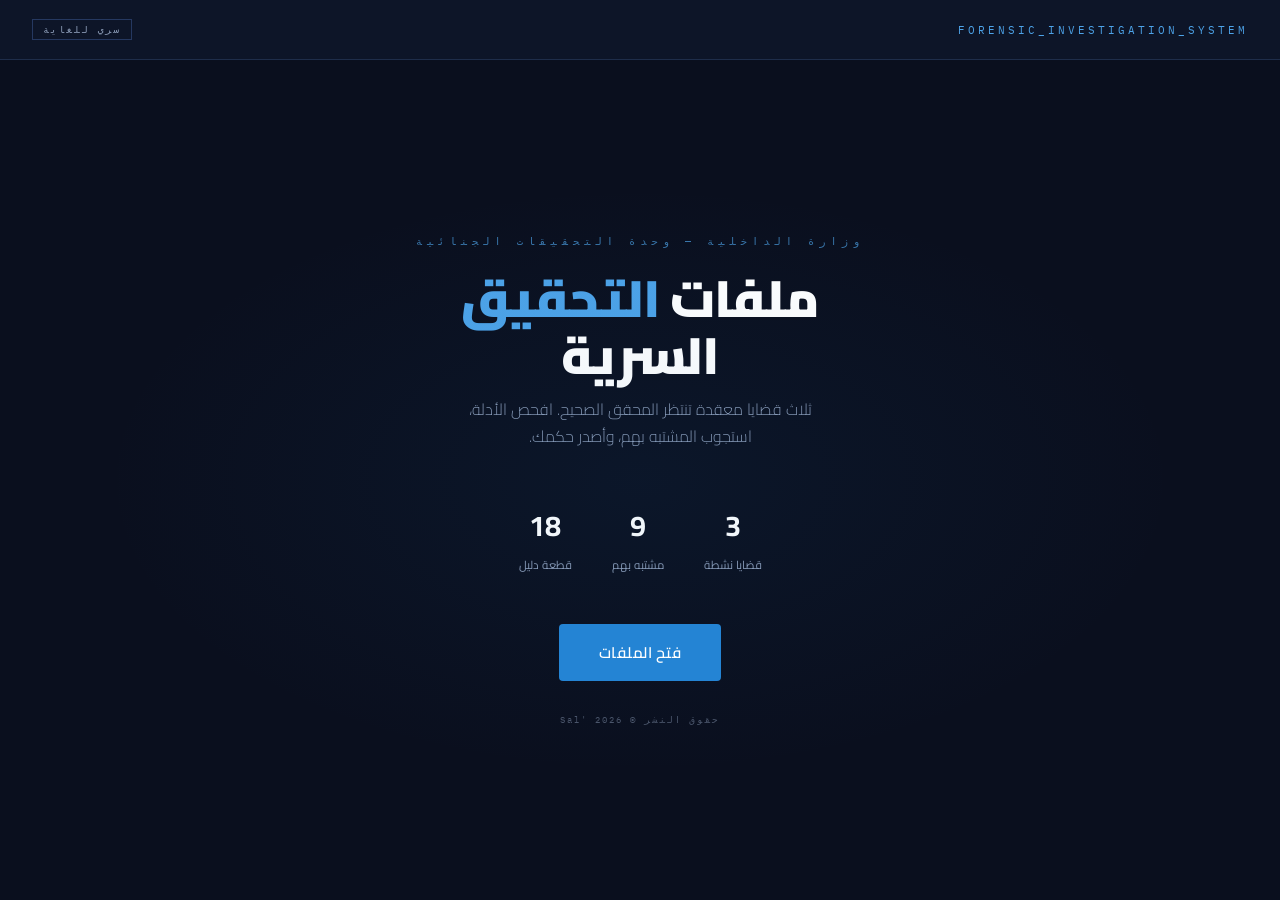
==== index.html @ 04701521 "Update copyright notice in index.html" ====
<!DOCTYPE html>
<html lang="ar" dir="rtl">
<head>
<meta charset="UTF-8"/>
<meta name="viewport" content="width=device-width,initial-scale=1.0"/>
<title>ملفات التحقيق السرية</title>
<link rel="preconnect" href="https://fonts.googleapis.com"/>
<link href="https://fonts.googleapis.com/css2?family=Cairo:wght@300;400;600;700;900&family=IBM+Plex+Mono:wght@400;600&display=swap" rel="stylesheet"/>
<style>
*,*::before,*::after{box-sizing:border-box;margin:0;padding:0}
:root{
  --navy:#0a0f1e;
  --navy2:#0d1528;
  --navy3:#111d35;
  --navy4:#162040;
  --blue:#1a6fb5;
  --blue2:#2484d4;
  --blue3:#4da3e8;
  --blue-pale:#daeeff;
  --white:#ffffff;
  --off-white:#f4f6fa;
  --gray:#8a9ab5;
  --gray2:#c5cedd;
  --border:#1e2d4a;
  --border2:#253860;
  --red:#c0392b;
  --red2:#e74c3c;
  --red-pale:#fff0ef;
  --red-mid:#fad7d4;
  --gold:#b8860b;
  --gold2:#d4a017;
  --gold-pale:#fffaed;
  --gold-mid:#faeab5;
  --cyan:#0e7c8e;
  --cyan2:#17a2b8;
  --cyan-pale:#eafafc;
  --cyan-mid:#b2ecf3;
  --fcairo:'Cairo',sans-serif;
  --fmono:'IBM Plex Mono',monospace;
}
html,body{min-height:100%;background:var(--navy);color:var(--white);font-family:var(--fcairo);-webkit-font-smoothing:antialiased;direction:rtl}

/* ── screens ── */
.screen{display:none}
.screen.active{display:block}
#intro-screen.active{display:flex;min-height:100vh;flex-direction:column}
#dashboard-screen.active{display:flex;min-height:100vh;flex-direction:column}
#case-screen.active{display:flex;min-height:100vh;flex-direction:column}

/* ── INTRO ── */
.intro-nav{display:flex;align-items:center;justify-content:space-between;padding:1.2rem 2rem;border-bottom:1px solid var(--border);background:var(--navy2)}
.intro-nav-brand{font-family:var(--fmono);font-size:.7rem;color:var(--blue3);letter-spacing:3px}
.intro-nav-badge{font-family:var(--fmono);font-size:.6rem;color:var(--gray);letter-spacing:2px;border:1px solid var(--border2);padding:3px 10px}
.intro-hero{flex:1;display:flex;flex-direction:column;align-items:center;justify-content:center;padding:3rem 2rem;text-align:center;position:relative;overflow:hidden}
.intro-hero::before{content:'';position:absolute;inset:0;background:radial-gradient(ellipse 60% 50% at 50% 50%,rgba(26,111,181,.08) 0%,transparent 70%)}
.hero-label{font-family:var(--fmono);font-size:.65rem;letter-spacing:5px;color:var(--blue3);margin-bottom:1.4rem;opacity:.7}
.hero-title{font-size:3.2rem;font-weight:900;color:var(--white);line-height:1.1;margin-bottom:.8rem;letter-spacing:-1px}
.hero-title span{color:var(--blue3)}
.hero-sub{font-size:1rem;color:var(--gray);font-weight:300;margin-bottom:3rem;max-width:380px;line-height:1.7}
.hero-stats{display:flex;gap:2.5rem;margin-bottom:3rem;justify-content:center}
.hstat{text-align:center}
.hstat-n{font-size:1.8rem;font-weight:700;color:var(--white)}
.hstat-l{font-size:.72rem;color:var(--gray);margin-top:2px}
.btn-start{background:var(--blue2);color:var(--white);border:none;padding:14px 40px;font-family:var(--fcairo);font-size:.95rem;font-weight:600;cursor:pointer;border-radius:4px;letter-spacing:.5px;transition:all .2s;position:relative;overflow:hidden}
.btn-start:hover{background:var(--blue3);transform:translateY(-1px)}
.intro-scroll-hint{font-family:var(--fmono);font-size:.58rem;color:var(--gray);letter-spacing:2px;opacity:.5;margin-top:2rem}

/* ── DASHBOARD ── */
.dash-nav{background:var(--navy2);border-bottom:1px solid var(--border);padding:.85rem 2rem;display:flex;align-items:center;justify-content:space-between;position:sticky;top:0;z-index:40}
.dnav-brand{display:flex;align-items:center;gap:.8rem}
.dnav-logo{width:28px;height:28px;border:1.5px solid var(--blue2);border-radius:3px;display:flex;align-items:center;justify-content:center}
.dnav-logo svg{width:14px;height:14px;fill:var(--blue3)}
.dnav-title{font-size:.88rem;font-weight:700;color:var(--white)}
.dnav-sub{font-family:var(--fmono);font-size:.55rem;color:var(--gray);letter-spacing:2px}
.dnav-right{display:flex;align-items:center;gap:1.5rem}
.dnav-stat{font-family:var(--fmono);font-size:.62rem;color:var(--gray)}
.dnav-stat strong{color:var(--blue3)}
.dnav-clock{font-family:var(--fmono);font-size:.65rem;color:var(--gray2);background:var(--navy3);padding:4px 10px;border:1px solid var(--border)}
.dash-body{flex:1;padding:2rem}
.dash-section-label{display:flex;align-items:center;gap:1rem;margin-bottom:1.5rem}
.dash-section-label span{font-family:var(--fmono);font-size:.6rem;letter-spacing:4px;color:var(--gray);white-space:nowrap}
.dash-section-label::after{content:'';flex:1;height:1px;background:var(--border)}
/* ملفات التحقيق */
.files-list{display:flex;flex-direction:column;gap:1rem}
.file-item{background:var(--navy2);border:1px solid var(--border);border-right:4px solid transparent;cursor:pointer;transition:all .22s;position:relative;overflow:hidden;display:flex;align-items:stretch}
.file-item:hover{border-color:var(--border2);transform:translateX(-3px)}
.file-item.case-red{border-right-color:var(--red2)}
.file-item.case-gold{border-right-color:var(--gold2)}
.file-item.case-cyan{border-right-color:var(--cyan2)}
.file-item.case-red:hover{box-shadow:-4px 0 20px rgba(231,76,60,.15)}
.file-item.case-gold:hover{box-shadow:-4px 0 20px rgba(212,160,23,.15)}
.file-item.case-cyan:hover{box-shadow:-4px 0 20px rgba(23,162,184,.15)}
.file-item.solved-case{opacity:.65}
.fi-stripe{width:6px;flex-shrink:0}
.fi-body{flex:1;padding:1.2rem 1.5rem;display:flex;align-items:center;gap:1.5rem}
.fi-icon{width:52px;height:64px;flex-shrink:0;display:flex;align-items:center;justify-content:center;font-size:2rem;position:relative}
.fi-icon::after{content:'';position:absolute;bottom:0;right:0;width:12px;height:12px;border-bottom:2px solid;border-right:2px solid}
.case-red .fi-icon::after{border-color:var(--red2)}
.case-gold .fi-icon::after{border-color:var(--gold2)}
.case-cyan .fi-icon::after{border-color:var(--cyan2)}
.fi-content{flex:1}
.fi-meta{display:flex;align-items:center;gap:.8rem;margin-bottom:.4rem}
.fi-id{font-family:var(--fmono);font-size:.6rem;color:var(--gray);letter-spacing:2px}
.fi-type-badge{font-family:var(--fmono);font-size:.52rem;padding:2px 8px;border-radius:2px;letter-spacing:1px}
.badge-red{background:var(--red-pale);color:var(--red);border:1px solid var(--red-mid)}
.badge-gold{background:var(--gold-pale);color:var(--gold);border:1px solid var(--gold-mid)}
.badge-cyan{background:var(--cyan-pale);color:var(--cyan);border:1px solid var(--cyan-mid)}
.fi-title{font-size:1.1rem;font-weight:700;color:var(--white);margin-bottom:.3rem}
.fi-desc{font-size:.8rem;color:var(--gray);line-height:1.65}
.fi-desc strong{color:var(--gray2);font-weight:600}
.fi-right{display:flex;flex-direction:column;align-items:flex-end;gap:.6rem;flex-shrink:0;padding:.3rem 0}
.fi-status{display:flex;align-items:center;gap:.4rem;font-family:var(--fmono);font-size:.58rem}
.status-dot{width:6px;height:6px;border-radius:50%}
.dot-open{background:var(--red2);box-shadow:0 0 6px var(--red2)}
.dot-solved{background:#27ae60;box-shadow:0 0 6px #27ae60}
.fi-btn{background:transparent;border:1px solid var(--border2);color:var(--gray2);padding:7px 18px;font-family:var(--fcairo);font-size:.75rem;cursor:pointer;transition:all .18s;white-space:nowrap}
.fi-btn:hover{border-color:var(--blue2);color:var(--white);background:rgba(36,132,212,.08)}
.fi-date{font-family:var(--fmono);font-size:.58rem;color:var(--gray);opacity:.7}
.solved-stamp{position:absolute;top:50%;left:30%;transform:translate(-50%,-50%) rotate(-8deg);font-family:var(--fmono);font-size:.72rem;letter-spacing:3px;color:#27ae60;border:1.5px solid #27ae60;padding:4px 14px;background:rgba(10,15,30,.9);pointer-events:none;z-index:5}

/* ── CASE SCREEN ── */
.case-topbar{display:flex;align-items:center;gap:1rem;padding:.7rem 1.5rem;border-bottom:1px solid var(--border);background:var(--navy2);position:sticky;top:0;z-index:40}
.btn-back{background:transparent;border:1px solid var(--border2);color:var(--gray);padding:6px 16px;font-family:var(--fmono);font-size:.65rem;cursor:pointer;transition:all .18s;letter-spacing:1px}
.btn-back:hover{border-color:var(--blue2);color:var(--white)}
.ctb-info{flex:1}
.ctb-name{font-size:.95rem;font-weight:700;color:var(--white)}
.ctb-id{font-family:var(--fmono);font-size:.58rem;color:var(--gray);letter-spacing:2px}
.ctb-badge{font-family:var(--fmono);font-size:.55rem;padding:3px 10px;letter-spacing:1px}
/* tabs */
.case-tabs{display:flex;background:var(--navy2);border-bottom:1px solid var(--border);padding:0 1.5rem;overflow-x:auto}
.ctab{background:transparent;border:none;border-bottom:2px solid transparent;color:var(--gray);padding:.7rem 1.2rem;font-family:var(--fcairo);font-size:.8rem;font-weight:600;cursor:pointer;transition:all .18s;white-space:nowrap;flex-shrink:0}
.ctab:hover{color:var(--gray2)}
.ctab.active{color:var(--white);border-bottom-color:var(--blue2)}
/* panes */
.case-desk{flex:1;padding:1.8rem 1.5rem;background:var(--navy)}
.cpane{display:none}
.cpane.active{display:block;animation:fadeUp .2s ease both}
@keyframes fadeUp{from{opacity:0;transform:translateY(10px)}to{opacity:1;transform:translateY(0)}}
.pane-label{font-family:var(--fmono);font-size:.58rem;letter-spacing:4px;color:var(--gray);margin-bottom:1.4rem;display:flex;align-items:center;gap:.8rem}
.pane-label::after{content:'';flex:1;height:1px;background:var(--border)}

/* ── EVIDENCE ── */
.ev-grid{display:grid;grid-template-columns:repeat(auto-fill,minmax(200px,1fr));gap:1rem}
.ev-card{background:var(--navy2);border:1px solid var(--border);cursor:pointer;transition:all .25s;height:200px;perspective:800px}
.ev-card:hover{border-color:var(--border2)}
.ev-inner{width:100%;height:100%;position:relative;transform-style:preserve-3d;transition:transform .45s cubic-bezier(.4,0,.2,1)}
.ev-card.flipped .ev-inner{transform:rotateY(180deg)}
.ev-front,.ev-back{position:absolute;inset:0;backface-visibility:hidden;-webkit-backface-visibility:hidden;padding:1.2rem}
.ev-front{background:var(--navy2);border:0;display:flex;flex-direction:column;align-items:center;justify-content:center;gap:.7rem;text-align:center}
.ev-front-tag{position:absolute;top:.6rem;right:.7rem;font-family:var(--fmono);font-size:.5rem;color:var(--gray);letter-spacing:1px;opacity:.6}
.ev-front-ico{font-size:2rem}
.ev-front-name{font-size:.82rem;font-weight:700;color:var(--white);line-height:1.3}
.ev-front-hint{font-family:var(--fmono);font-size:.52rem;color:var(--gray);letter-spacing:1px;opacity:.7}
.ev-back{background:var(--navy3);border:1px solid var(--border2);transform:rotateY(180deg);display:flex;flex-direction:column;overflow:hidden}
.ev-back-id{font-family:var(--fmono);font-size:.52rem;color:var(--blue3);letter-spacing:2px;margin-bottom:.4rem;padding-bottom:.4rem;border-bottom:1px solid var(--border)}
.ev-back-name{font-size:.78rem;font-weight:700;color:var(--white);margin-bottom:.5rem}
.ev-back-desc{font-size:.72rem;color:var(--gray);line-height:1.7;flex:1;overflow:hidden}
.ev-critical{border-color:rgba(212,160,23,.4)}
.ev-critical .ev-front{position:relative}
.ev-critical .ev-front::before{content:'مهم';position:absolute;top:.5rem;left:.6rem;font-family:var(--fmono);font-size:.48rem;background:var(--gold2);color:#000;padding:2px 6px;letter-spacing:1px;border-radius:2px}

/* ── SUSPECTS ── */
.sus-grid{display:grid;grid-template-columns:repeat(auto-fill,minmax(300px,1fr));gap:1.1rem}
.sus-card{background:var(--navy2);border:1px solid var(--border);overflow:hidden}
.sus-card-head{display:flex;align-items:center;gap:.9rem;padding:1rem 1.2rem;border-bottom:1px solid var(--border)}
.sus-avatar{width:50px;height:60px;flex-shrink:0;background:var(--navy3);border:1px solid var(--border2);display:flex;align-items:center;justify-content:center;font-size:1.6rem;position:relative}
.sus-avatar::after{content:'';position:absolute;bottom:0;left:0;right:0;height:3px}
.sus-info{flex:1}
.sus-name{font-size:.95rem;font-weight:700;color:var(--white);margin-bottom:.15rem}
.sus-role{font-family:var(--fmono);font-size:.58rem;color:var(--gray);letter-spacing:1px}
.sus-card-actions{padding:.7rem 1.2rem;border-bottom:1px solid var(--border);display:flex;gap:.6rem}
.btn-stmt{background:transparent;border:1px solid var(--border2);color:var(--gray);padding:6px 14px;font-family:var(--fcairo);font-size:.72rem;font-weight:600;cursor:pointer;transition:all .15s;flex:1;text-align:center}
.btn-stmt:hover{border-color:var(--blue2);color:var(--white)}
.sus-stmt{display:none;padding:.9rem 1.2rem}
.sus-stmt.open{display:block;animation:fadeUp .18s ease both}
.sus-stmt-label{font-family:var(--fmono);font-size:.52rem;letter-spacing:3px;color:var(--gray);margin-bottom:.5rem}
.sus-stmt-text{font-size:.78rem;color:var(--gray2);line-height:1.85;font-style:italic;border-right:2px solid var(--border2);padding-right:.9rem}
.sus-contradiction{margin-top:.8rem;background:rgba(231,76,60,.06);border:1px solid rgba(231,76,60,.2);border-radius:3px;padding:.7rem .9rem;font-size:.74rem;color:var(--red2);line-height:1.7}
.sus-contradiction::before{content:'⚠ تناقض: ';font-weight:700}

/* ── NOTEBOOK ── */
.nb-grid{display:grid;grid-template-columns:1fr 1fr;gap:1.2rem}
.nb-card{background:var(--navy2);border:1px solid var(--border);padding:1.1rem}
.nb-card-head{font-family:var(--fmono);font-size:.58rem;letter-spacing:3px;color:var(--gray);margin-bottom:.9rem;padding-bottom:.6rem;border-bottom:1px solid var(--border);display:flex;align-items:center;gap:.5rem}
.nb-card-head::before{content:'';display:inline-block;width:5px;height:5px;background:var(--blue3);border-radius:50%;flex-shrink:0}
.nb-hint{display:flex;gap:.6rem;padding:.4rem 0;border-bottom:1px solid var(--border);font-size:.75rem;color:var(--gray);line-height:1.6}
.nb-hint:last-child{border-bottom:none}
.nb-hint-icon{color:var(--blue3);flex-shrink:0;font-family:var(--fmono);font-size:.65rem;margin-top:2px}
.nb-conn{display:flex;gap:.6rem;padding:.38rem 0;border-bottom:1px solid var(--border);font-size:.73rem;color:var(--gray);line-height:1.55;font-family:var(--fmono)}
.nb-conn:last-child{border-bottom:none}
.nb-conn-arrow{color:var(--blue3);flex-shrink:0}
.nb-full{grid-column:1/-1}
.nb-ta{width:100%;min-height:120px;background:var(--navy);border:1px solid var(--border);font-family:var(--fmono);font-size:.72rem;padding:.8rem;color:var(--gray2);resize:vertical;line-height:1.9;outline:none;transition:border-color .18s;direction:rtl}
.nb-ta:focus{border-color:var(--blue2)}
.nb-ta::placeholder{color:var(--gray);opacity:.5;font-size:.65rem}

/* ── VERDICT ── */
.vwrap{max-width:520px;margin:0 auto}
.vdoc{background:var(--navy2);border:1px solid var(--border2)}
.vdoc-top{background:var(--navy3);padding:.9rem 1.4rem;border-bottom:1px solid var(--border);display:flex;align-items:center;justify-content:space-between}
.vdoc-top-label{font-family:var(--fmono);font-size:.55rem;letter-spacing:3px;color:var(--gray)}
.vdoc-top-stamp{font-family:var(--fmono);font-size:.55rem;color:var(--red2);border:1px solid rgba(231,76,60,.3);padding:2px 8px;letter-spacing:2px}
.vdoc-body{padding:1.8rem}
.vdoc-title{font-size:1.2rem;font-weight:700;color:var(--white);text-align:center;margin-bottom:.3rem}
.vdoc-sub{font-size:.78rem;color:var(--gray);text-align:center;line-height:1.7;margin-bottom:1.4rem;font-family:var(--fmono);font-size:.62rem}
.vdoc-warn{background:rgba(184,134,11,.06);border:1px solid rgba(184,134,11,.2);padding:.6rem 1rem;font-size:.68rem;color:var(--gold2);text-align:center;margin-bottom:1.5rem;border-radius:3px}
.vlabel{display:block;font-family:var(--fmono);font-size:.58rem;letter-spacing:3px;color:var(--gray);margin-bottom:.5rem}
.vinp{width:100%;background:var(--navy);border:none;border-bottom:2px solid var(--border2);font-family:var(--fcairo);font-size:1rem;padding:.7rem .5rem;color:var(--white);margin-bottom:1.4rem;outline:none;transition:border-color .2s;direction:rtl}
.vinp:focus{border-bottom-color:var(--blue2)}
.vinp::placeholder{color:var(--gray);font-size:.85rem;opacity:.6}
.btn-verdict{width:100%;background:var(--blue2);color:var(--white);border:none;padding:13px;font-family:var(--fcairo);font-size:.9rem;font-weight:700;cursor:pointer;transition:all .2s;letter-spacing:.5px}
.btn-verdict:hover{background:var(--blue3)}
.vres{margin-top:1rem;padding:.9rem;text-align:center;display:none;font-family:var(--fmono);font-size:.7rem;line-height:1.9;border-radius:3px}
.vres.ok{background:rgba(39,174,96,.07);border:1px solid rgba(39,174,96,.25);color:#27ae60}
.vres.fail{background:rgba(231,76,60,.07);border:1px solid rgba(231,76,60,.25);color:var(--red2)}

/* ── MODAL ── */
.modal-bg{position:fixed;inset:0;background:rgba(5,8,18,.94);z-index:9999;display:flex;align-items:center;justify-content:center;padding:1.5rem;backdrop-filter:blur(6px)}
.modal-bg.off{display:none}
.modal-box{background:var(--navy2);border:1px solid var(--border2);max-width:640px;width:100%;max-height:85vh;overflow-y:auto}
.modal-head{background:var(--navy3);padding:1rem 1.4rem;display:flex;align-items:center;justify-content:space-between;border-bottom:1px solid var(--border);position:sticky;top:0}
.modal-head-title{font-size:.9rem;font-weight:700;color:var(--white);display:flex;align-items:center;gap:.6rem}
.modal-head-title::before{content:'';display:inline-block;width:8px;height:8px;background:#27ae60;border-radius:50%}
.btn-mclose{background:transparent;border:1px solid var(--border2);color:var(--gray);width:28px;height:28px;cursor:pointer;font-size:.75rem;transition:all .15s}
.btn-mclose:hover{border-color:var(--red2);color:var(--red2)}
.modal-body{padding:1.5rem}
.sol-scene{font-size:.83rem;color:var(--gray2);line-height:1.95}
.sol-scene h3{font-size:.72rem;font-family:var(--fmono);letter-spacing:3px;color:var(--blue3);margin:1.2rem 0 .6rem;display:flex;align-items:center;gap:.6rem}
.sol-scene h3::after{content:'';flex:1;height:1px;background:var(--border)}
.sol-highlight{color:var(--white);font-weight:700}
.sol-proof{background:var(--navy);border-right:2px solid var(--blue2);padding:.8rem 1.1rem;margin:.7rem 0;font-family:var(--fmono);font-size:.7rem;color:var(--gray2);line-height:1.9;white-space:pre-line}
.modal-foot{padding:.9rem 1.4rem;border-top:1px solid var(--border);display:flex;justify-content:flex-end}
.btn-mok{background:transparent;border:1px solid var(--border2);color:var(--gray2);padding:8px 22px;font-family:var(--fcairo);font-size:.78rem;cursor:pointer;transition:all .15s}
.btn-mok:hover{border-color:var(--blue2);color:var(--white)}

/* ── FLASH ── */
.flash-msg{position:fixed;bottom:1.5rem;left:50%;transform:translateX(-50%);background:var(--navy2);border:1px solid var(--red2);color:var(--red2);font-family:var(--fmono);font-size:.65rem;letter-spacing:2px;padding:.6rem 1.5rem;z-index:9999;pointer-events:none;box-shadow:0 4px 20px rgba(0,0,0,.4)}
.flash-msg.off{display:none}

/* scrollbar */
::-webkit-scrollbar{width:4px}
::-webkit-scrollbar-track{background:var(--navy)}
::-webkit-scrollbar-thumb{background:var(--border2);border-radius:2px}

@media(max-width:700px){.nb-grid{grid-template-columns:1fr}.sus-grid{grid-template-columns:1fr}.ev-grid{grid-template-columns:repeat(2,1fr)}.fi-body{flex-wrap:wrap}.fi-right{flex-direction:row;align-items:center}}
</style>
</head>
<body>

<!-- ══ INTRO ══ -->
<div id="intro-screen" class="screen active">
  <nav class="intro-nav">
    <div class="intro-nav-brand">FORENSIC_INVESTIGATION_SYSTEM</div>
    <div class="intro-nav-badge">سري للغاية</div>
  </nav>
  <div class="intro-hero">
    <div class="hero-label">وزارة الداخلية — وحدة التحقيقات الجنائية</div>
    <h1 class="hero-title">ملفات <span>التحقيق</span><br/>السرية</h1>
    <p class="hero-sub">ثلاث قضايا معقدة تنتظر المحقق الصحيح. افحص الأدلة، استجوب المشتبه بهم، وأصدر حكمك.</p>
    <div class="hero-stats">
      <div class="hstat"><div class="hstat-n">3</div><div class="hstat-l">قضايا نشطة</div></div>
      <div class="hstat"><div class="hstat-n">9</div><div class="hstat-l">مشتبه بهم</div></div>
      <div class="hstat"><div class="hstat-n">18</div><div class="hstat-l">قطعة دليل</div></div>
    </div>
    <button class="btn-start" id="btn-start">فتح الملفات</button>
    <div class="intro-scroll-hint">حقوق النشر © 2026 'Sal</div>
  </div>
</div>

<!-- ══ DASHBOARD ══ -->
<div id="dashboard-screen" class="screen">
  <nav class="dash-nav">
    <div class="dnav-brand">
      <div class="dnav-logo">
        <svg viewBox="0 0 16 16" xmlns="http://www.w3.org/2000/svg"><path d="M8 1L1 4v4c0 4 3 6 7 7 4-1 7-3 7-7V4L8 1z"/></svg>
      </div>
      <div>
        <div class="dnav-title">ملفات التحقيق</div>
        <div class="dnav-sub">وحدة الجرائم الجنائية</div>
      </div>
    </div>
    <div class="dnav-right">
      <div class="dnav-stat">محلولة: <strong id="solved-count">0</strong>/3</div>
      <div class="dnav-clock" id="nav-clock">--:--:--</div>
    </div>
  </nav>
  <div class="dash-body">
    <div class="dash-section-label"><span>القضايا النشطة</span></div>
    <div class="files-list" id="files-list">

      <div class="file-item case-red" id="card-1" onclick="openCase(1)">
        <div class="fi-stripe" style="background:var(--red2)"></div>
        <div class="fi-body">
          <div class="fi-icon">🔍</div>
          <div class="fi-content">
            <div class="fi-meta">
              <span class="fi-id">#2024-001</span>
              <span class="fi-type-badge badge-red">جريمة قتل</span>
            </div>
            <div class="fi-title">ليلة الجمعة السوداء</div>
            <div class="fi-desc">وُجد رجل الأعمال <strong>خالد الرشيدي</strong> ميتاً في مكتبه. الباب مقفل من الداخل. سُمّ في مشروبه. ثلاثة مشتبه بهم — ثلاثة أكاذيب.</div>
          </div>
          <div class="fi-right">
            <div class="fi-status">
              <div class="status-dot dot-open"></div>
              <span style="color:var(--red2);font-family:var(--fmono);font-size:.58rem">مفتوحة</span>
            </div>
            <button class="fi-btn">فتح الملف</button>
            <div class="fi-date">11/01/2024</div>
          </div>
        </div>
      </div>

      <div class="file-item case-gold" id="card-2" onclick="openCase(2)">
        <div class="fi-stripe" style="background:var(--gold2)"></div>
        <div class="fi-body">
          <div class="fi-icon">💼</div>
          <div class="fi-content">
            <div class="fi-meta">
              <span class="fi-id">#2024-002</span>
              <span class="fi-type-badge badge-gold">فساد مالي</span>
            </div>
            <div class="fi-title">الصفقة الملوثة</div>
            <div class="fi-desc">٢٠ مليون ريال اختفت من خزينة <strong>بلدية الغرب</strong>. شركة وهمية. ثلاثة موظفين. الأموال في مكان واحد فقط.</div>
          </div>
          <div class="fi-right">
            <div class="fi-status">
              <div class="status-dot dot-open"></div>
              <span style="color:var(--red2);font-family:var(--fmono);font-size:.58rem">مفتوحة</span>
            </div>
            <button class="fi-btn">فتح الملف</button>
            <div class="fi-date">Q1/2024</div>
          </div>
        </div>
      </div>

      <div class="file-item case-cyan" id="card-3" onclick="openCase(3)">
        <div class="fi-stripe" style="background:var(--cyan2)"></div>
        <div class="fi-body">
          <div class="fi-icon">💻</div>
          <div class="fi-content">
            <div class="fi-meta">
              <span class="fi-id">#2024-003</span>
              <span class="fi-type-badge badge-cyan">جريمة سيبرانية</span>
            </div>
            <div class="fi-title">الشبح الرقمي</div>
            <div class="fi-desc">اختُرق <strong>البنك المركزي</strong>. بيانات ٥٠٠ ألف عميل سُرقت. المخترق ترك أثراً واحداً — وارتكب خطأً واحداً كافياً.</div>
          </div>
          <div class="fi-right">
            <div class="fi-status">
              <div class="status-dot dot-open"></div>
              <span style="color:var(--red2);font-family:var(--fmono);font-size:.58rem">مفتوحة</span>
            </div>
            <button class="fi-btn">فتح الملف</button>
            <div class="fi-date">03/03/2024</div>
          </div>
        </div>
      </div>

    </div>
  </div>
</div>

<!-- ══ CASE SCREEN ══ -->
<div id="case-screen" class="screen">
  <div class="case-topbar">
    <button class="btn-back" id="btn-back">← رجوع</button>
    <div class="ctb-info">
      <div class="ctb-name" id="ctb-name">—</div>
      <div class="ctb-id" id="ctb-id"></div>
    </div>
    <span class="ctb-badge" id="ctb-badge"></span>
  </div>
  <div class="case-tabs">
    <div class="ctab active" data-tab="evidence">الأدلة</div>
    <div class="ctab" data-tab="interrogation">المشتبه بهم</div>
    <div class="ctab" data-tab="notebook">الملاحظات</div>
    <div class="ctab" data-tab="solve">الحكم النهائي</div>
  </div>
  <div class="case-desk">
    <div class="cpane active" id="tab-evidence">
      <div class="pane-label">الأدلة الجنائية — اضغط لكشف التفاصيل</div>
      <div class="ev-grid" id="ev-grid"></div>
    </div>
    <div class="cpane" id="tab-interrogation">
      <div class="pane-label">ملفات الاستجواب</div>
      <div class="sus-grid" id="sus-grid"></div>
    </div>
    <div class="cpane" id="tab-notebook">
      <div class="pane-label">مفكرة المحقق</div>
      <div class="nb-grid">
        <div class="nb-card">
          <div class="nb-card-head">خيوط للتفكير</div>
          <div id="nb-hints"></div>
        </div>
        <div class="nb-card">
          <div class="nb-card-head">ربط الأدلة</div>
          <div id="nb-conns"></div>
        </div>
        <div class="nb-card nb-full">
          <div class="nb-card-head">ملاحظاتك الشخصية</div>
          <textarea class="nb-ta" id="nb-ta" placeholder="اكتب ملاحظاتك... ما التناقضات التي لاحظتها؟"></textarea>
        </div>
      </div>
    </div>
    <div class="cpane" id="tab-solve">
      <div class="pane-label">إصدار الحكم</div>
      <div class="vwrap">
        <div class="vdoc">
          <div class="vdoc-top">
            <span class="vdoc-top-label">وزارة الداخلية — أمر اعتقال رسمي</span>
            <span class="vdoc-top-stamp">سري</span>
          </div>
          <div class="vdoc-body">
            <div class="vdoc-title">إصدار أمر الاعتقال</div>
            <p class="vdoc-sub">بعد مراجعة جميع الأدلة والاستجوابات، أدخل اسم الجاني لإصدار الحكم الرسمي</p>
            <div class="vdoc-warn">⚠ التهمة الخاطئة تُدمر القضية — تأكد من الأدلة أولاً</div>
            <label class="vlabel" for="cinp">اسم المشتبه به:</label>
            <input type="text" class="vinp" id="cinp" placeholder="أدخل الاسم الكامل..."/>
            <button class="btn-verdict" id="btn-verdict">إصدار الحكم الرسمي</button>
            <div class="vres" id="vres"></div>
          </div>
        </div>
      </div>
    </div>
  </div>
</div>

<!-- ══ MODAL ══ -->
<div class="modal-bg off" id="modal">
  <div class="modal-box">
    <div class="modal-head">
      <div class="modal-head-title">حل القضية</div>
      <button class="btn-mclose" id="btn-mclose">✕</button>
    </div>
    <div class="modal-body" id="modal-body"></div>
    <div class="modal-foot">
      <button class="btn-mok" id="btn-mok">إغلاق</button>
    </div>
  </div>
</div>
<div class="flash-msg off" id="flash">خطأ — اسم المشتبه به غير صحيح</div>

<script>
var C={
1:{id:1,title:"ليلة الجمعة السوداء",caseId:"#2024-001",type:"جريمة قتل",badgeCls:"badge-red",answer:"نورة الرشيدي",
aliases:["نوره الرشيدي","نورة","نوره"],
ev:[
{id:"E1-01",ic:"🥃",nm:"كأس ويسكي مسمومة",desc:"عُثر على كأس تحتوي على جرعة قاتلة من السيانيد. البصمات لخالد فقط — يعني شخصاً آخر نظّف آثاره.",tag:"كيميائي"},
{id:"E1-02",ic:"🔑",nm:"مفتاح احتياطي مفقود",desc:"المكتب مقفل من الداخل والمفتاح الأصلي مع القتيل. المفتاح الاحتياطي كان في درج منزل الرشيدي — وُجد الدرج فارغاً.",tag:"مادي"},
{id:"E1-03",ic:"📱",nm:"آخر رسالة نصية",desc:"رسالة لخالد الساعة 10:42 م من رقم مجهول: 'لقد حان الوقت'. من هاتف مسبق الدفع لا يمكن تتبعه.",tag:"رقمي"},
{id:"E1-04",ic:"🏥",nm:"سجلات مستشفى الرازي",desc:"قسم العناية المركزة يُطبّق سياسة صارمة تمنع كلياً وجود أجهزة تلفزيون أو أي شاشات في غرف المرضى.",tag:"مهم"},
{id:"E1-05",ic:"📋",nm:"وثيقة تعديل الوصية",desc:"قُبيل الوفاة بأسبوع عدّل خالد وصيته. تُعطي شريكه فيصل النمر 40% من الثروة على حساب حصة الزوجة.",tag:"قانوني"},
{id:"E1-06",ic:"🔬",nm:"تقرير الطب الشرعي",desc:"الوفاة بين 11 م و12:30 ص. السيانيد: بوتاسيوم سيانيد — يُباع في مستودعات صناعية ومحلات تحميض الصور.",tag:"جنائي"}
],
sus:[
{id:"S1-01",nm:"نورة الرشيدي",rl:"زوجة الضحية",em:"👩",st:`كنت بعيدة تلك الليلة. والدتي في مستشفى الرازي قسم العناية المركزة. ذهبت بعد المغرب وبقيت حتى منتصف الليل. شاهدنا فلماً في غرفتها قبل أن تنام. زواجي من خالد كان ممتازاً. نعم عرفت بتعديل الوصية لكنني لم أكترث بالمال يوماً.`,con:"ادّعت مشاهدة التلفزيون في غرفة والدتها بمستشفى الرازي — لكن سجلات المستشفى تُثبت أن قسم العناية المركزة يحظر الشاشات كلياً!"},
{id:"S1-02",nm:"فيصل النمر",rl:"الشريك التجاري",em:"👨‍💼",st:`كنت في مكتبي الطابق السابع طوال الليل — لديّ شهود. خالد أضاف اسمي للوصية كمكافأة على صفقة ناجحة. لو أردت الأموال لانتظرت — الشركة ستجني ضعف هذا الرقم العام القادم.`,con:null},
{id:"S1-03",nm:"سامي القحطاني",rl:"السائق الشخصي",em:"🚗",st:`كنت في الموقف طوال الليل أنتظر. أوصلت السيدة نورة للمستشفى الساعة 8 مساءً وعدت. تلقيت اتصالاً منها 11:45 م لأعود واصطحبها.`,con:null}
],
hints:[{t:"المفتاح الاحتياطي اختفى من منزل الضحية — من كان له صلاحية الوصول للمنزل؟"},{t:"الدليل E1-04 يصف سياسة المستشفى — قارنه بأقوال أحد المشتبه بهم"},{t:"الوصية الجديدة تضرّ بمصلحة شخص واحد — من هو؟"},{t:"السائق قال إنها اتصلت 11:45 م — الوفاة بين 11 م و12:30 ص"}],
conns:["المفتاح المفقود + وصول الزوجة = الدخول للمكتب","الوصية المعدّلة + خسارة الزوجة = الدافع","ادعاء المستشفى + حظر الشاشات = الكذبة الكاشفة"],
sol:`<h3>لحظة الانهيار</h3><p>في غرفة الاستجواب، يضع المحقق أمام <span class="sol-highlight">نورة الرشيدي</span> لائحة سياسة مستشفى الرازي.</p><div class="sol-proof">المحقق: "قلت إنكِ شاهدتِ فلماً مع والدتك. قسم العناية المركزة يحظر الشاشات. كيف شاهدتِ ما لا يُوجد؟"\n\nصمتت نورة لحظات طويلة — ثم انهار دفاعها.</div><h3>كيف نفّذت الجريمة</h3><p>نورة اكتشفت تعديل الوصية وأدركت أنها ستخسر نصف ثروتها. حصلت على السيانيد، أخذت المفتاح الاحتياطي، دخلت المكتب وأضافت السمّ ثم أعادت الإقفال.</p><div class="sol-proof">// الثغرة القاتلة:\nادّعت مشاهدة التلفزيون في مكان يحظر التلفزيون.</div><p>الحكم: <strong>السجن المؤبد.</strong></p>`
},
2:{id:2,title:"الصفقة الملوثة",caseId:"#2024-002",type:"فساد مالي",badgeCls:"badge-gold",answer:"عبدالرحمن الغامدي",
aliases:["عبد الرحمن الغامدي","الغامدي","عبدالرحمن"],
ev:[
{id:"E2-01",ic:"📊",nm:"التحويلات البنكية",desc:"تحويلات من حساب البلدية إلى 'مجموعة الأفق' ثم لحسابات خارجية فوراً. آخر تحويل قبل 72 ساعة من التحقيق.",tag:"مالي"},
{id:"E2-02",ic:"🏢",nm:"السجل التجاري",desc:"سُجّلت رسمياً 15 مارس 2024. لا يوجد مقرّ فعلي أو موظفون. العنوان شقة سكنية فارغة.",tag:"تجاري"},
{id:"E2-03",ic:"✍️",nm:"خطاب ترحيب المقاول",desc:"خطاب رسمي موقّع من المدير الغامدي يُرحّب بشركة الأفق. التاريخ: 10 يناير 2024 — قبل 65 يوماً من تأسيس الشركة!",tag:"مهم"},
{id:"E2-04",ic:"📧",nm:"رسائل إلكترونية مشفّرة",desc:"رسائل محذوفة من جهاز المساعد طارق عن 'تفاصيل التحويل'. الصياغة تشير لمنفّذ أوامر لا مخطط.",tag:"رقمي"},
{id:"E2-05",ic:"💳",nm:"حساب مصرفي مجهول",desc:"حساب مرتبط برقم هاتف أحد أفراد أسرة المدير الغامدي — استقبل مبالغ منتظمة قبل أن ترتفع فجأة.",tag:"مالي"},
{id:"E2-06",ic:"🖥️",nm:"سجلات الدخول للنظام",desc:"كلا الموظفَين دخلا النظام في ليالٍ مختلفة، لكن المحاسب رياض لم يدخل إطلاقاً خارج ساعات العمل.",tag:"رقمي"}
],
sus:[
{id:"S2-01",nm:"عبدالرحمن الغامدي",rl:"مدير بلدية الغرب",em:"👔",st:`أنا ضحية! طارق هو من أدار كل شيء. أنا وقّعت ما يُحضره لي دون تفاصيل. التحقق من الشركات ليس من مهامي. لم أوقّع على أي وثيقة تتعلق بشركة الأفق.`,con:"قال إنه لم يوقّع على وثائق شركة الأفق — لكن الدليل E2-03 يُظهر توقيعه الشخصي على خطاب ترحيب بها قبل تأسيسها بشهرين كاملين!"},
{id:"S2-02",nm:"طارق السلمي",rl:"المساعد الإداري",em:"👨‍💻",st:`تواصلت مع شركة الأفق لكنني كنت أنفّذ أوامر المدير. كل ما فعلته: أرسلت رسائل وأضفت الشركة بعد وثيقة موقّعة. لا أملك صلاحية التحويل وحدي.`,con:null},
{id:"S2-03",nm:"رياض قبّاني",rl:"المحاسب الرئيسي",em:"🧮",st:`وقّعت أوامر الصرف لأنها جاءت بموافقات المدير والمساعد. العملية بدت قانونية. لم أكن أعلم أن الشركة وهمية.`,con:null}
],
hints:[{t:"تأسيس الشركة: 15 مارس. خطاب الترحيب: 10 يناير. الفرق 65 يوماً — كيف ذلك؟"},{t:"الدليل E2-03 هو الأقوى — من وقّع الخطاب ومتى بالضبط؟"},{t:"الحساب البنكي المجهول (E2-05) مرتبط بأسرة من؟"},{t:"من يقول 'لم أوقّع شيئاً' بينما يوجد توقيعه فعلياً؟"}],
conns:["خطاب (يناير) + تأسيس الشركة (مارس) = الغامدي علم مسبقاً","توقيعه + إنكاره = الكذبة الكاشفة","حساب أسرة الغامدي + التحويلات = الدليل المالي"],
sol:`<h3>لحظة الانهيار</h3><p>وضع المحقق أمام <span class="sol-highlight">عبدالرحمن الغامدي</span> خطاب الترحيب — توقيعه وتاريخ يناير واضحان.</p><div class="sol-proof">المحقق: "قلت إنك لم توقّع أي وثيقة لشركة الأفق. هذا توقيعك؟"\nالغامدي: "هذا... ربما خطأ إداري..."\nالمحقق: "شركة الأفق لم تتأسس إلا بعد 65 يوماً من هذا التاريخ."</div><h3>كيف نفّذ الجريمة</h3><p>أسّس الشركة عبر وسيط ووقّع خطاب الترحيب مسبقاً. أعطى طارق تعليمات جزئية مما جعله شاهداً لا شريكاً.</p><div class="sol-proof">// الثغرة القاتلة:\nلا يمكن الترحيب بشركة قبل وجودها القانوني\nإلا إذا كان هو من أسّسها.</div><p>الحكم: <strong>السجن 15 سنة وإعادة الأموال.</strong></p>`
},
3:{id:3,title:"الشبح الرقمي",caseId:"#2024-003",type:"جريمة سيبرانية",badgeCls:"badge-cyan",answer:"يوسف الحمدان",
aliases:["الحمدان","يوسف"],
ev:[
{id:"E3-01",ic:"💻",nm:"سجل دخول الخادم",desc:"دخول باستخدام بيانات حساب يوسف الحمدان الساعة 2:17 ص من داخل شبكة VPN البنك.",tag:"رقمي"},
{id:"E3-02",ic:"🌐",nm:"عنوان IP المخترق",desc:"IP من شبكة VPN هولندية مدفوعة. الاشتراك تمّ قبل 3 أشهر من الهجوم — تخطيط مسبق.",tag:"تقني"},
{id:"E3-03",ic:"🗂️",nm:"الملف على الدارك ويب",desc:"عُرضت البيانات بعد 6 ساعات. الملف يحتوي حقولاً لا تظهر في الواجهة العامة — المخترق يعرف البنية الداخلية.",tag:"رقمي"},
{id:"E3-04",ic:"🌧️",nm:"تقرير الطقس — 3 مارس",desc:"ليلة 3 مارس: عاصفة رعدية نادرة في المدينة من الساعة 11 م مع أمطار غزيرة وبرق حتى الفجر.",tag:"مهم"},
{id:"E3-05",ic:"✈️",nm:"سجلات جوازات السفر",desc:"يوسف لديه طابع دخول لتايلاند 1 مارس. لكن لا يوجد طابع عودة حتى 5 مارس — فجوة زمنية مشبوهة.",tag:"سفر"},
{id:"E3-06",ic:"🔧",nm:"كود الاستغلال المكتشف",desc:"أداة بأسلوب برمجي نادر ومتخصص — يدل على شخص يعمل في تحليل الأنظمة الداخلية.",tag:"تقني"}
],
sus:[
{id:"S3-01",nm:"يوسف الحمدان",rl:"محلل أنظمة — البنك المركزي",em:"👨‍💻",st:`كنت في بانكوك تلك الليلة — عندي تذكرة الطيران وصور. شخصاً ما سرق كلمة مروري! وليلة 3 مارس كانت ليلة هادئة — أتذكرها جيداً، جلست في فندقي أشاهد التلفزيون، كان الطقس لطيفاً والأجواء ممتعة في المدينة.`,con:"قال إن ليلة 3 مارس 'كانت هادئة والطقس لطيف في المدينة' — لكن تقرير الأرصاد يُثبت أن المدينة شهدت عاصفة رعدية شديدة! كيف يعرف طقس المدينة لو كان في بانكوك؟"},
{id:"S3-02",nm:"هند الزهراني",rl:"مديرة أمن المعلومات",em:"👩‍💻",st:`أنا أدرت التحقيق الداخلي. صلاحياتي أعلى من يوسف ولو أردت الاختراق لما احتجت لبياناته. كنت في مكتبي ليلة الحادثة — عندي سجل دخول للمبنى.`,con:null},
{id:"S3-03",nm:"نبيل العتيبي",rl:"مطوّر قواعد البيانات",em:"🗄️",st:`صممت جزءاً من قاعدة البيانات نعم. لكنني استقلت قبل 4 أشهر ولا تصاريح وصول لي الآن. كلمة المرور القديمة أُلغيت فور استقالتي تلقائياً.`,con:null}
],
hints:[{t:"الدليل E3-04 يصف ليلة محددة في المدينة — قارنه بأقوال المشتبه بهم"},{t:"وجود طابع دخول لا يعني الإقامة — فجوة العودة مشبوهة في E3-05"},{t:"من يعرف بنية قاعدة البيانات الداخلية كما يصفها E3-03؟"},{t:"من تحدّث عن تفاصيل لا يمكنه معرفتها لو كان بعيداً فعلاً؟"}],
conns:["وصف الطقس 'اللطيف' + تقرير العاصفة = يوسف كان في المدينة","بيانات الدخول + VPN مسبق = تخطيط بيده","معرفة البنية الداخلية + عمله في التحليل = الشخص الوحيد القادر"],
sol:`<h3>الفخ الذي نصبه لنفسه</h3><p>بدا <span class="sol-highlight">يوسف الحمدان</span> هادئاً — حتى سأله المحقق سؤالاً واحداً:</p><div class="sol-proof">المحقق: "صفت ليلة 3 مارس في المدينة بأنها هادئة ولطيفة. من أين جاءك هذا؟"\nيوسف: "أنا... قصدت في بانكوك..."\nالمحقق: "قلت 'في المدينة'. تقرير الأرصاد يقول عاصفة رعدية.\nلو كنت في بانكوك لقلت 'الطقس كان جيداً هناك'."</div><h3>كيف نفّذ الجريمة</h3><p>استخدم تذكرة ذهاب فقط وعاد سراً. أعدّ VPN مسبقاً وفي ليلة الاختراق كان في شقته يستغل معرفته ببنية الأنظمة.</p><div class="sol-proof">// الثغرة القاتلة:\nتحدّث عن طقس المدينة كشاهد عيان\nبينما كانت تشهد عاصفة رعدية نادرة.</div><p>الحكم: <strong>السجن 10 سنوات.</strong></p>`
}
};

var cur=null,solved=[],notesStore={},flashT=null,modalT=null;
try{var s=localStorage.getItem('inv5');if(s){var p=JSON.parse(s);if(Array.isArray(p))solved=p.filter(function(x){return typeof x==='number';})}}catch(e){}
function saveSolved(){try{localStorage.setItem('inv5',JSON.stringify(solved))}catch(e){}}
function esc(s){return String(s).replace(/&/g,'&amp;').replace(/</g,'&lt;').replace(/>/g,'&gt;').replace(/"/g,'&quot;')}
function show(id){document.querySelectorAll('.screen').forEach(function(s){s.classList.remove('active')});document.getElementById(id).classList.add('active');window.scrollTo(0,0)}

function refreshDash(){
  document.getElementById('solved-count').textContent=solved.length;
  [1,2,3].forEach(function(id){
    var el=document.getElementById('card-'+id);if(!el)return;
    if(solved.includes(id)){
      el.classList.add('solved-case');
      if(!el.querySelector('.solved-stamp')){var st=document.createElement('div');st.className='solved-stamp';st.textContent='✓ محلولة';el.appendChild(st)}
      var dot=el.querySelector('.status-dot');if(dot){dot.className='status-dot dot-solved'}
      var span=el.querySelector('.fi-status span');if(span){span.textContent='محلولة';span.style.color='#27ae60'}
    }
  });
}

function openCase(id){
  if(modalT){clearTimeout(modalT);modalT=null}
  cur=C[id];
  document.getElementById('ctb-name').textContent=cur.title;
  document.getElementById('ctb-id').textContent=cur.caseId;
  var b=document.getElementById('ctb-badge');b.textContent=cur.type;b.className='ctb-badge '+cur.badgeCls;
  buildEv();buildSus();buildNb();resetSolve();
  show('case-screen');
  document.querySelectorAll('.ctab').forEach(function(t){t.classList.remove('active')});
  document.querySelectorAll('.cpane').forEach(function(p){p.classList.remove('active')});
  document.querySelector('.ctab[data-tab="evidence"]').classList.add('active');
  document.getElementById('tab-evidence').classList.add('active');
}

function buildEv(){
  document.getElementById('ev-grid').innerHTML=cur.ev.map(function(e){
    var crit=e.tag==='مهم'?' ev-critical':'';
    return '<div class="ev-card'+crit+'" onclick="this.classList.toggle(\'flipped\')">'
    +'<div class="ev-inner"><div class="ev-front">'
    +'<div class="ev-front-tag">'+esc(e.id)+'</div>'
    +'<div class="ev-front-ico">'+e.ic+'</div>'
    +'<div class="ev-front-name">'+esc(e.nm)+'</div>'
    +'<div class="ev-front-hint">اضغط للكشف</div>'
    +'</div><div class="ev-back">'
    +'<div class="ev-back-id">'+esc(e.id)+' · '+esc(e.tag)+'</div>'
    +'<div class="ev-back-name">'+esc(e.nm)+'</div>'
    +'<div class="ev-back-desc">'+esc(e.desc)+'</div>'
    +'</div></div></div>';
  }).join('');
}

function buildSus(){
  document.getElementById('sus-grid').innerHTML=cur.sus.map(function(s){
    var con=s.con?'<div class="sus-contradiction">'+esc(s.con)+'</div>':'';
    return '<div class="sus-card">'
    +'<div class="sus-card-head">'
    +'<div class="sus-avatar">'+s.em+'</div>'
    +'<div class="sus-info"><div class="sus-name">'+esc(s.nm)+'</div><div class="sus-role">'+esc(s.rl)+'</div></div>'
    +'</div>'
    +'<div class="sus-card-actions">'
    +'<button class="btn-stmt" onclick="toggleStmt(\'stmt-'+esc(s.id)+'\',this)">عرض الإفادة الرسمية</button>'
    +'</div>'
    +'<div class="sus-stmt" id="stmt-'+esc(s.id)+'">'
    +'<div class="sus-stmt-label">الإفادة الرسمية</div>'
    +'<div class="sus-stmt-text">'+esc(s.st)+'</div>'
    +con+'</div></div>';
  }).join('');
}

function toggleStmt(id,btn){
  var el=document.getElementById(id);if(!el)return;
  var open=el.classList.toggle('open');
  btn.textContent=open?'إخفاء الإفادة':'عرض الإفادة الرسمية';
}

function buildNb(){
  document.getElementById('nb-hints').innerHTML=cur.hints.map(function(h){
    return '<div class="nb-hint"><span class="nb-hint-icon">&gt;&gt;</span><span>'+esc(h.t)+'</span></div>';
  }).join('');
  document.getElementById('nb-conns').innerHTML=cur.conns.map(function(c){
    return '<div class="nb-conn"><span class="nb-conn-arrow">→</span><span>'+esc(c)+'</span></div>';
  }).join('');
  var ta=document.getElementById('nb-ta');
  ta.value=notesStore[cur.id]||'';
  ta.oninput=function(){notesStore[cur.id]=ta.value};
}

function resetSolve(){document.getElementById('cinp').value='';var r=document.getElementById('vres');r.style.display='none';r.className='vres'}

function checkVerdict(){
  if(!cur)return;
  var raw=document.getElementById('cinp').value.trim();if(!raw)return;
  var inp=raw.toLowerCase().replace(/\s+/g,' ');
  var accepted=[cur.answer].concat(cur.aliases||[]);
  var ok=accepted.some(function(a){var al=a.toLowerCase().replace(/\s+/g,' ');return inp===al||inp.includes(al)||al.includes(inp)});
  var r=document.getElementById('vres');r.style.display='block';
  if(ok){
    r.className='vres ok';
    r.innerHTML='<strong>صحيح</strong><br/>الجاني: '+esc(cur.answer)+'<br/>تم إصدار أمر الاعتقال الرسمي.';
    if(!solved.includes(cur.id)){solved.push(cur.id);saveSolved()}
    modalT=setTimeout(showModal,700);
  }else{
    r.className='vres fail';
    r.innerHTML='اسم خاطئ — راجع الأدلة والاستجوابات مجدداً';
    showFlash();
  }
}

function showModal(){
  if(!cur)return;
  document.getElementById('modal-body').innerHTML='<div class="sol-scene">'+cur.sol+'</div>';
  document.getElementById('modal').classList.remove('off');
  document.body.style.overflow='hidden';
}
function closeModal(){document.getElementById('modal').classList.add('off');document.body.style.overflow='';goBack()}
function goBack(){if(modalT){clearTimeout(modalT);modalT=null}document.body.style.overflow='';cur=null;show('dashboard-screen');refreshDash()}
function showFlash(){var f=document.getElementById('flash');f.classList.remove('off');if(flashT)clearTimeout(flashT);flashT=setTimeout(function(){f.classList.add('off')},2500)}

function updateClock(){var d=new Date(),h=String(d.getHours()).padStart(2,'0'),m=String(d.getMinutes()).padStart(2,'0'),s=String(d.getSeconds()).padStart(2,'0');var el=document.getElementById('nav-clock');if(el)el.textContent=h+':'+m+':'+s}
setInterval(updateClock,1000);updateClock();

document.getElementById('btn-start').addEventListener('click',function(){show('dashboard-screen');refreshDash()});
document.getElementById('btn-back').addEventListener('click',goBack);
document.getElementById('btn-verdict').addEventListener('click',checkVerdict);
document.getElementById('cinp').addEventListener('keydown',function(e){if(e.key==='Enter')checkVerdict()});
document.getElementById('btn-mclose').addEventListener('click',closeModal);
document.getElementById('btn-mok').addEventListener('click',closeModal);
document.querySelectorAll('.ctab').forEach(function(tab){
  tab.addEventListener('click',function(){
    document.querySelectorAll('.ctab').forEach(function(t){t.classList.remove('active')});
    document.querySelectorAll('.cpane').forEach(function(p){p.classList.remove('active')});
    this.classList.add('active');
    document.getElementById('tab-'+this.getAttribute('data-tab')).classList.add('active');
  });
});
refreshDash();
</script>
</body>
</html>
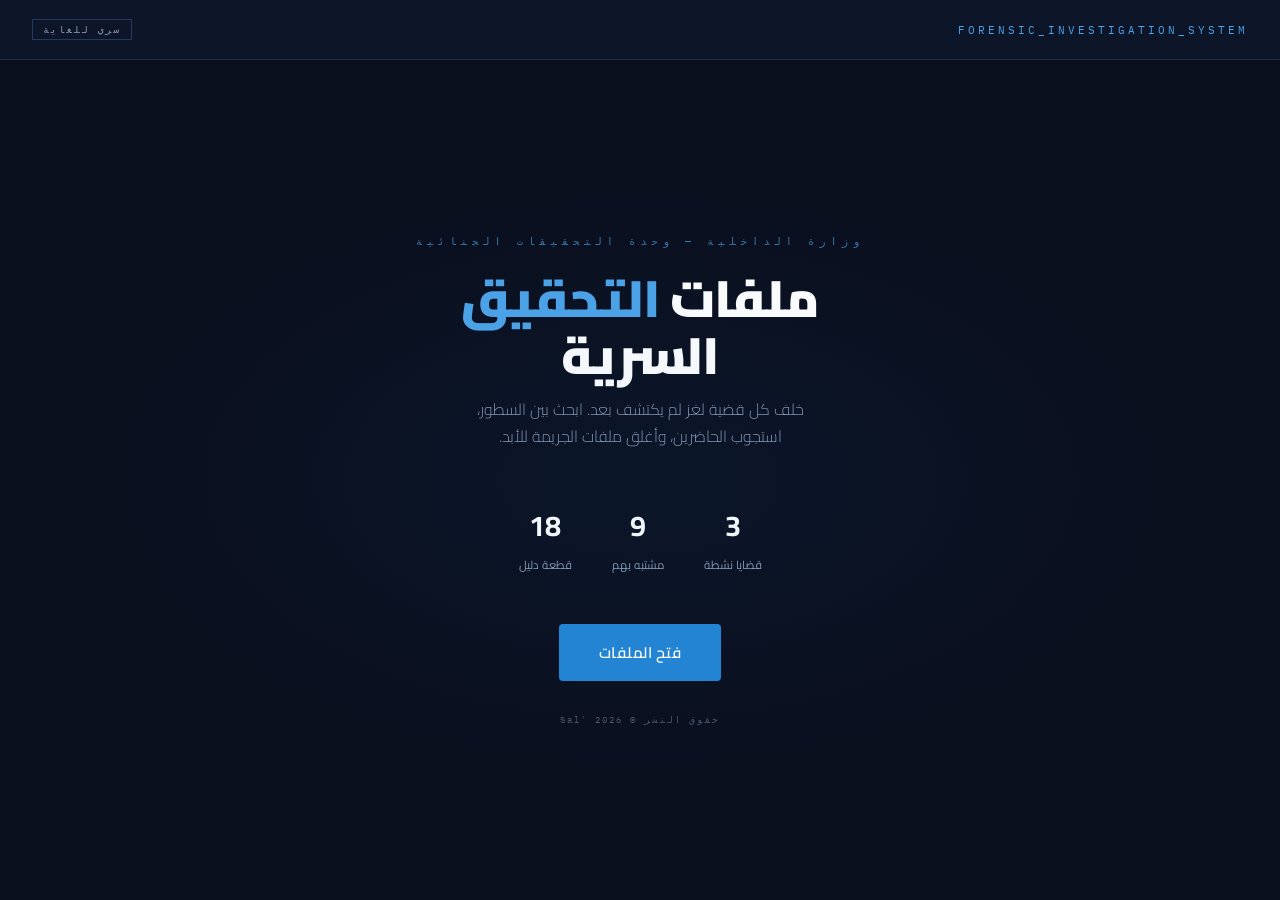
==== commit d5a3065b: "Update index.html" ====
--- a/index.html
+++ b/index.html
@@ -256,7 +256,7 @@
   <div class="intro-hero">
     <div class="hero-label">وزارة الداخلية — وحدة التحقيقات الجنائية</div>
     <h1 class="hero-title">ملفات <span>التحقيق</span><br/>السرية</h1>
-    <p class="hero-sub">ثلاث قضايا معقدة تنتظر المحقق الصحيح. افحص الأدلة، استجوب المشتبه بهم، وأصدر حكمك.</p>
+    <p class="hero-sub">خلف كل قضية لغز لم يكتشف بعد. ابحث بين السطور، استجوب الحاضرين، وأغلق ملفات الجريمة للأبد.</p>
     <div class="hero-stats">
       <div class="hstat"><div class="hstat-n">3</div><div class="hstat-l">قضايا نشطة</div></div>
       <div class="hstat"><div class="hstat-n">9</div><div class="hstat-l">مشتبه بهم</div></div>
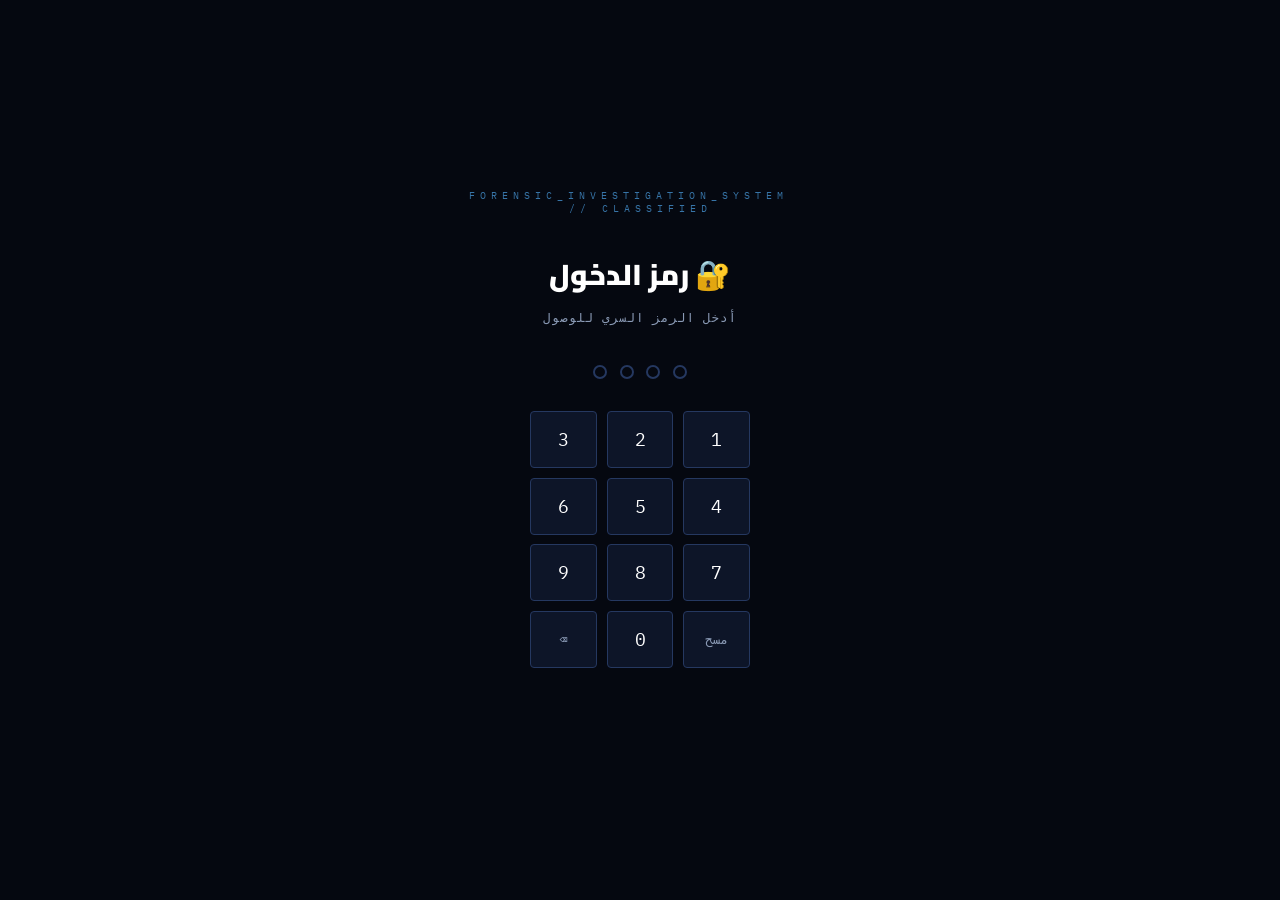
==== commit 6929a2c7: "Update index.html" ====
--- a/index.html
+++ b/index.html
@@ -3,25 +3,24 @@
 <head>
 <meta charset="UTF-8"/>
 <meta name="viewport" content="width=device-width,initial-scale=1.0"/>
-<title>ملفات التحقيق السرية</title>
+<title>ملفات التحقيق السرية — المستوى الصعب</title>
 <link rel="preconnect" href="https://fonts.googleapis.com"/>
 <link href="https://fonts.googleapis.com/css2?family=Cairo:wght@300;400;600;700;900&family=IBM+Plex+Mono:wght@400;600&display=swap" rel="stylesheet"/>
 <style>
 *,*::before,*::after{box-sizing:border-box;margin:0;padding:0}
 :root{
-  --navy:#0a0f1e;
-  --navy2:#0d1528;
-  --navy3:#111d35;
-  --navy4:#162040;
+  --navy:#050810;
+  --navy2:#0a0f1e;
+  --navy3:#0d1528;
+  --navy4:#111d35;
   --blue:#1a6fb5;
   --blue2:#2484d4;
   --blue3:#4da3e8;
-  --blue-pale:#daeeff;
   --white:#ffffff;
   --off-white:#f4f6fa;
   --gray:#8a9ab5;
   --gray2:#c5cedd;
-  --border:#1e2d4a;
+  --border:#1a2640;
   --border2:#253860;
   --red:#c0392b;
   --red2:#e74c3c;
@@ -35,6 +34,13 @@
   --cyan2:#17a2b8;
   --cyan-pale:#eafafc;
   --cyan-mid:#b2ecf3;
+  --purple:#7c3aed;
+  --purple2:#a855f7;
+  --purple-pale:#f5f3ff;
+  --green:#16a34a;
+  --green2:#22c55e;
+  --orange:#c2410c;
+  --orange2:#f97316;
   --fcairo:'Cairo',sans-serif;
   --fmono:'IBM Plex Mono',monospace;
 }
@@ -43,227 +49,332 @@
 /* ── screens ── */
 .screen{display:none}
 .screen.active{display:block}
+#pin-screen.active{display:flex;min-height:100vh;flex-direction:column;align-items:center;justify-content:center}
 #intro-screen.active{display:flex;min-height:100vh;flex-direction:column}
 #dashboard-screen.active{display:flex;min-height:100vh;flex-direction:column}
 #case-screen.active{display:flex;min-height:100vh;flex-direction:column}
+#scenario-screen.active{display:flex;min-height:100vh;flex-direction:column}
+
+/* ── PIN ── */
+.pin-wrap{text-align:center;padding:2rem;max-width:360px;width:100%}
+.pin-logo{font-family:var(--fmono);font-size:.6rem;letter-spacing:5px;color:var(--blue3);margin-bottom:2rem;opacity:.7}
+.pin-title{font-size:1.8rem;font-weight:900;color:var(--white);margin-bottom:.5rem}
+.pin-sub{font-size:.78rem;color:var(--gray);margin-bottom:2.5rem;font-family:var(--fmono);letter-spacing:1px}
+.pin-dots{display:flex;gap:.8rem;justify-content:center;margin-bottom:2rem}
+.pdot{width:14px;height:14px;border-radius:50%;border:2px solid var(--border2);background:transparent;transition:all .2s}
+.pdot.filled{background:var(--blue3);border-color:var(--blue3);box-shadow:0 0 10px rgba(77,163,232,.5)}
+.pin-grid{display:grid;grid-template-columns:repeat(3,1fr);gap:.6rem;max-width:220px;margin:0 auto 1.5rem}
+.pkey{background:var(--navy3);border:1px solid var(--border2);color:var(--white);font-family:var(--fmono);font-size:1.1rem;padding:1rem;cursor:pointer;transition:all .15s;border-radius:4px}
+.pkey:hover{background:var(--navy4);border-color:var(--blue2);color:var(--blue3)}
+.pkey:active{transform:scale(.95)}
+.pkey.del{font-size:.8rem;color:var(--gray)}
+.pkey.del:hover{color:var(--red2);border-color:var(--red2)}
+.pin-err{font-family:var(--fmono);font-size:.62rem;color:var(--red2);letter-spacing:2px;height:1.2rem;transition:opacity .2s}
+.pin-err.hidden{opacity:0}
 
 /* ── INTRO ── */
 .intro-nav{display:flex;align-items:center;justify-content:space-between;padding:1.2rem 2rem;border-bottom:1px solid var(--border);background:var(--navy2)}
 .intro-nav-brand{font-family:var(--fmono);font-size:.7rem;color:var(--blue3);letter-spacing:3px}
 .intro-nav-badge{font-family:var(--fmono);font-size:.6rem;color:var(--gray);letter-spacing:2px;border:1px solid var(--border2);padding:3px 10px}
 .intro-hero{flex:1;display:flex;flex-direction:column;align-items:center;justify-content:center;padding:3rem 2rem;text-align:center;position:relative;overflow:hidden}
-.intro-hero::before{content:'';position:absolute;inset:0;background:radial-gradient(ellipse 60% 50% at 50% 50%,rgba(26,111,181,.08) 0%,transparent 70%)}
+.intro-hero::before{content:'';position:absolute;inset:0;background:radial-gradient(ellipse 60% 50% at 50% 50%,rgba(26,111,181,.07) 0%,transparent 70%)}
 .hero-label{font-family:var(--fmono);font-size:.65rem;letter-spacing:5px;color:var(--blue3);margin-bottom:1.4rem;opacity:.7}
-.hero-title{font-size:3.2rem;font-weight:900;color:var(--white);line-height:1.1;margin-bottom:.8rem;letter-spacing:-1px}
-.hero-title span{color:var(--blue3)}
-.hero-sub{font-size:1rem;color:var(--gray);font-weight:300;margin-bottom:3rem;max-width:380px;line-height:1.7}
+.hero-title{font-size:3rem;font-weight:900;color:var(--white);line-height:1.1;margin-bottom:.8rem;letter-spacing:-1px}
+.hero-title span{color:var(--red2)}
+.hero-sub{font-size:.95rem;color:var(--gray);font-weight:300;margin-bottom:3rem;max-width:420px;line-height:1.8}
+.hero-warn{background:rgba(231,76,60,.07);border:1px solid rgba(231,76,60,.2);padding:.8rem 1.5rem;font-family:var(--fmono);font-size:.65rem;color:var(--red2);letter-spacing:1px;margin-bottom:2rem;max-width:420px;line-height:1.8}
 .hero-stats{display:flex;gap:2.5rem;margin-bottom:3rem;justify-content:center}
 .hstat{text-align:center}
 .hstat-n{font-size:1.8rem;font-weight:700;color:var(--white)}
 .hstat-l{font-size:.72rem;color:var(--gray);margin-top:2px}
-.btn-start{background:var(--blue2);color:var(--white);border:none;padding:14px 40px;font-family:var(--fcairo);font-size:.95rem;font-weight:600;cursor:pointer;border-radius:4px;letter-spacing:.5px;transition:all .2s;position:relative;overflow:hidden}
-.btn-start:hover{background:var(--blue3);transform:translateY(-1px)}
-.intro-scroll-hint{font-family:var(--fmono);font-size:.58rem;color:var(--gray);letter-spacing:2px;opacity:.5;margin-top:2rem}
+.btn-start{background:var(--red2);color:var(--white);border:none;padding:14px 40px;font-family:var(--fcairo);font-size:.95rem;font-weight:700;cursor:pointer;border-radius:3px;letter-spacing:.5px;transition:all .2s}
+.btn-start:hover{background:#c0392b;transform:translateY(-1px)}
+
+/* ── SCENARIO ── */
+.scenario-wrap{flex:1;display:flex;flex-direction:column;align-items:center;justify-content:center;padding:2rem;position:relative;overflow:hidden}
+.scenario-wrap::before{content:'';position:absolute;inset:0;background:radial-gradient(ellipse 50% 40% at 50% 50%,rgba(231,76,60,.05) 0%,transparent 70%)}
+.scenario-box{max-width:700px;width:100%;background:var(--navy2);border:1px solid var(--border2)}
+.scenario-top{background:var(--navy3);padding:1rem 1.5rem;border-bottom:1px solid var(--border);display:flex;align-items:center;justify-content:space-between}
+.scenario-top-label{font-family:var(--fmono);font-size:.55rem;letter-spacing:3px;color:var(--gray)}
+.scenario-classification{font-family:var(--fmono);font-size:.55rem;color:var(--red2);border:1px solid rgba(231,76,60,.3);padding:2px 8px;letter-spacing:2px}
+.scenario-body{padding:2rem}
+.scenario-case-id{font-family:var(--fmono);font-size:.6rem;letter-spacing:4px;color:var(--blue3);margin-bottom:.5rem}
+.scenario-title{font-size:1.6rem;font-weight:900;color:var(--white);margin-bottom:.4rem}
+.scenario-type-row{display:flex;align-items:center;gap:.8rem;margin-bottom:1.5rem}
+.scenario-text{font-size:.88rem;color:var(--gray2);line-height:2;margin-bottom:1.5rem;border-right:2px solid var(--red2);padding-right:1rem}
+.scenario-meta{display:flex;gap:2rem;margin-bottom:1.5rem;padding:.9rem 1.2rem;background:var(--navy3);border:1px solid var(--border)}
+.smeta-item{}
+.smeta-label{font-family:var(--fmono);font-size:.5rem;letter-spacing:3px;color:var(--gray);margin-bottom:.25rem}
+.smeta-val{font-size:.82rem;font-weight:700;color:var(--white)}
+.scenario-warn{font-family:var(--fmono);font-size:.62rem;color:var(--gold2);background:rgba(184,134,11,.06);border:1px solid rgba(184,134,11,.2);padding:.7rem 1rem;margin-bottom:1.5rem;line-height:1.8}
+.btn-enter-case{background:var(--blue2);color:var(--white);border:none;padding:13px 32px;font-family:var(--fcairo);font-size:.9rem;font-weight:700;cursor:pointer;transition:all .2s;letter-spacing:.5px;border-radius:3px}
+.btn-enter-case:hover{background:var(--blue3)}
+.btn-back-dash{background:transparent;border:1px solid var(--border2);color:var(--gray);padding:12px 24px;font-family:var(--fmono);font-size:.65rem;cursor:pointer;transition:all .15s;letter-spacing:1px}
+.btn-back-dash:hover{border-color:var(--gray2);color:var(--white)}
+.scenario-footer{display:flex;gap:1rem;margin-top:.5rem}
 
 /* ── DASHBOARD ── */
 .dash-nav{background:var(--navy2);border-bottom:1px solid var(--border);padding:.85rem 2rem;display:flex;align-items:center;justify-content:space-between;position:sticky;top:0;z-index:40}
 .dnav-brand{display:flex;align-items:center;gap:.8rem}
-.dnav-logo{width:28px;height:28px;border:1.5px solid var(--blue2);border-radius:3px;display:flex;align-items:center;justify-content:center}
-.dnav-logo svg{width:14px;height:14px;fill:var(--blue3)}
+.dnav-logo{width:28px;height:28px;border:1.5px solid var(--red2);border-radius:3px;display:flex;align-items:center;justify-content:center}
+.dnav-logo svg{width:14px;height:14px;fill:var(--red2)}
 .dnav-title{font-size:.88rem;font-weight:700;color:var(--white)}
 .dnav-sub{font-family:var(--fmono);font-size:.55rem;color:var(--gray);letter-spacing:2px}
 .dnav-right{display:flex;align-items:center;gap:1.5rem}
 .dnav-stat{font-family:var(--fmono);font-size:.62rem;color:var(--gray)}
-.dnav-stat strong{color:var(--blue3)}
+.dnav-stat strong{color:var(--green2)}
 .dnav-clock{font-family:var(--fmono);font-size:.65rem;color:var(--gray2);background:var(--navy3);padding:4px 10px;border:1px solid var(--border)}
 .dash-body{flex:1;padding:2rem}
 .dash-section-label{display:flex;align-items:center;gap:1rem;margin-bottom:1.5rem}
 .dash-section-label span{font-family:var(--fmono);font-size:.6rem;letter-spacing:4px;color:var(--gray);white-space:nowrap}
 .dash-section-label::after{content:'';flex:1;height:1px;background:var(--border)}
-/* ملفات التحقيق */
-.files-list{display:flex;flex-direction:column;gap:1rem}
+.files-list{display:flex;flex-direction:column;gap:.9rem}
 .file-item{background:var(--navy2);border:1px solid var(--border);border-right:4px solid transparent;cursor:pointer;transition:all .22s;position:relative;overflow:hidden;display:flex;align-items:stretch}
 .file-item:hover{border-color:var(--border2);transform:translateX(-3px)}
 .file-item.case-red{border-right-color:var(--red2)}
 .file-item.case-gold{border-right-color:var(--gold2)}
 .file-item.case-cyan{border-right-color:var(--cyan2)}
+.file-item.case-purple{border-right-color:var(--purple2)}
+.file-item.case-orange{border-right-color:var(--orange2)}
+.file-item.case-green{border-right-color:var(--green2)}
 .file-item.case-red:hover{box-shadow:-4px 0 20px rgba(231,76,60,.15)}
 .file-item.case-gold:hover{box-shadow:-4px 0 20px rgba(212,160,23,.15)}
 .file-item.case-cyan:hover{box-shadow:-4px 0 20px rgba(23,162,184,.15)}
-.file-item.solved-case{opacity:.65}
-.fi-stripe{width:6px;flex-shrink:0}
-.fi-body{flex:1;padding:1.2rem 1.5rem;display:flex;align-items:center;gap:1.5rem}
-.fi-icon{width:52px;height:64px;flex-shrink:0;display:flex;align-items:center;justify-content:center;font-size:2rem;position:relative}
-.fi-icon::after{content:'';position:absolute;bottom:0;right:0;width:12px;height:12px;border-bottom:2px solid;border-right:2px solid}
+.file-item.case-purple:hover{box-shadow:-4px 0 20px rgba(168,85,247,.15)}
+.file-item.case-orange:hover{box-shadow:-4px 0 20px rgba(249,115,22,.15)}
+.file-item.case-green:hover{box-shadow:-4px 0 20px rgba(34,197,94,.12)}
+.file-item.solved-case{opacity:.55}
+.fi-stripe{width:5px;flex-shrink:0}
+.fi-body{flex:1;padding:1rem 1.4rem;display:flex;align-items:center;gap:1.3rem}
+.fi-icon{width:46px;height:56px;flex-shrink:0;display:flex;align-items:center;justify-content:center;font-size:1.8rem;position:relative}
+.fi-icon::after{content:'';position:absolute;bottom:0;right:0;width:10px;height:10px;border-bottom:2px solid;border-right:2px solid}
 .case-red .fi-icon::after{border-color:var(--red2)}
 .case-gold .fi-icon::after{border-color:var(--gold2)}
 .case-cyan .fi-icon::after{border-color:var(--cyan2)}
+.case-purple .fi-icon::after{border-color:var(--purple2)}
+.case-orange .fi-icon::after{border-color:var(--orange2)}
+.case-green .fi-icon::after{border-color:var(--green2)}
 .fi-content{flex:1}
-.fi-meta{display:flex;align-items:center;gap:.8rem;margin-bottom:.4rem}
-.fi-id{font-family:var(--fmono);font-size:.6rem;color:var(--gray);letter-spacing:2px}
-.fi-type-badge{font-family:var(--fmono);font-size:.52rem;padding:2px 8px;border-radius:2px;letter-spacing:1px}
+.fi-meta{display:flex;align-items:center;gap:.7rem;margin-bottom:.3rem;flex-wrap:wrap}
+.fi-id{font-family:var(--fmono);font-size:.58rem;color:var(--gray);letter-spacing:2px}
+.fi-type-badge{font-family:var(--fmono);font-size:.5rem;padding:2px 7px;border-radius:2px;letter-spacing:1px}
 .badge-red{background:var(--red-pale);color:var(--red);border:1px solid var(--red-mid)}
 .badge-gold{background:var(--gold-pale);color:var(--gold);border:1px solid var(--gold-mid)}
 .badge-cyan{background:var(--cyan-pale);color:var(--cyan);border:1px solid var(--cyan-mid)}
-.fi-title{font-size:1.1rem;font-weight:700;color:var(--white);margin-bottom:.3rem}
-.fi-desc{font-size:.8rem;color:var(--gray);line-height:1.65}
+.badge-purple{background:#f5f3ff;color:var(--purple);border:1px solid #ddd6fe}
+.badge-orange{background:#fff7ed;color:var(--orange);border:1px solid #fed7aa}
+.badge-green{background:#f0fdf4;color:#166534;border:1px solid #bbf7d0}
+.fi-title{font-size:1rem;font-weight:700;color:var(--white);margin-bottom:.25rem}
+.fi-desc{font-size:.77rem;color:var(--gray);line-height:1.6}
 .fi-desc strong{color:var(--gray2);font-weight:600}
-.fi-right{display:flex;flex-direction:column;align-items:flex-end;gap:.6rem;flex-shrink:0;padding:.3rem 0}
-.fi-status{display:flex;align-items:center;gap:.4rem;font-family:var(--fmono);font-size:.58rem}
+.fi-right{display:flex;flex-direction:column;align-items:flex-end;gap:.5rem;flex-shrink:0;padding:.2rem 0}
+.fi-status{display:flex;align-items:center;gap:.4rem;font-family:var(--fmono);font-size:.56rem}
 .status-dot{width:6px;height:6px;border-radius:50%}
 .dot-open{background:var(--red2);box-shadow:0 0 6px var(--red2)}
-.dot-solved{background:#27ae60;box-shadow:0 0 6px #27ae60}
-.fi-btn{background:transparent;border:1px solid var(--border2);color:var(--gray2);padding:7px 18px;font-family:var(--fcairo);font-size:.75rem;cursor:pointer;transition:all .18s;white-space:nowrap}
+.dot-solved{background:var(--green2);box-shadow:0 0 6px var(--green2)}
+.fi-btn{background:transparent;border:1px solid var(--border2);color:var(--gray2);padding:6px 16px;font-family:var(--fcairo);font-size:.72rem;cursor:pointer;transition:all .18s;white-space:nowrap;border-radius:3px}
 .fi-btn:hover{border-color:var(--blue2);color:var(--white);background:rgba(36,132,212,.08)}
-.fi-date{font-family:var(--fmono);font-size:.58rem;color:var(--gray);opacity:.7}
-.solved-stamp{position:absolute;top:50%;left:30%;transform:translate(-50%,-50%) rotate(-8deg);font-family:var(--fmono);font-size:.72rem;letter-spacing:3px;color:#27ae60;border:1.5px solid #27ae60;padding:4px 14px;background:rgba(10,15,30,.9);pointer-events:none;z-index:5}
+.fi-date{font-family:var(--fmono);font-size:.56rem;color:var(--gray);opacity:.7}
+.fi-killers-count{font-family:var(--fmono);font-size:.52rem;color:var(--gold2);border:1px solid rgba(212,160,23,.3);padding:2px 6px;background:rgba(212,160,23,.05)}
+.solved-stamp{position:absolute;top:50%;left:28%;transform:translate(-50%,-50%) rotate(-8deg);font-family:var(--fmono);font-size:.7rem;letter-spacing:3px;color:var(--green2);border:1.5px solid var(--green2);padding:4px 12px;background:rgba(5,8,16,.92);pointer-events:none;z-index:5}
 
 /* ── CASE SCREEN ── */
 .case-topbar{display:flex;align-items:center;gap:1rem;padding:.7rem 1.5rem;border-bottom:1px solid var(--border);background:var(--navy2);position:sticky;top:0;z-index:40}
-.btn-back{background:transparent;border:1px solid var(--border2);color:var(--gray);padding:6px 16px;font-family:var(--fmono);font-size:.65rem;cursor:pointer;transition:all .18s;letter-spacing:1px}
+.btn-back{background:transparent;border:1px solid var(--border2);color:var(--gray);padding:6px 14px;font-family:var(--fmono);font-size:.63rem;cursor:pointer;transition:all .18s;letter-spacing:1px;border-radius:3px}
 .btn-back:hover{border-color:var(--blue2);color:var(--white)}
 .ctb-info{flex:1}
-.ctb-name{font-size:.95rem;font-weight:700;color:var(--white)}
-.ctb-id{font-family:var(--fmono);font-size:.58rem;color:var(--gray);letter-spacing:2px}
-.ctb-badge{font-family:var(--fmono);font-size:.55rem;padding:3px 10px;letter-spacing:1px}
-/* tabs */
+.ctb-name{font-size:.92rem;font-weight:700;color:var(--white)}
+.ctb-id{font-family:var(--fmono);font-size:.56rem;color:var(--gray);letter-spacing:2px}
+.ctb-badge{font-family:var(--fmono);font-size:.52rem;padding:3px 9px;letter-spacing:1px;border-radius:2px}
 .case-tabs{display:flex;background:var(--navy2);border-bottom:1px solid var(--border);padding:0 1.5rem;overflow-x:auto}
-.ctab{background:transparent;border:none;border-bottom:2px solid transparent;color:var(--gray);padding:.7rem 1.2rem;font-family:var(--fcairo);font-size:.8rem;font-weight:600;cursor:pointer;transition:all .18s;white-space:nowrap;flex-shrink:0}
+.ctab{background:transparent;border:none;border-bottom:2px solid transparent;color:var(--gray);padding:.65rem 1.1rem;font-family:var(--fcairo);font-size:.78rem;font-weight:600;cursor:pointer;transition:all .18s;white-space:nowrap;flex-shrink:0}
 .ctab:hover{color:var(--gray2)}
 .ctab.active{color:var(--white);border-bottom-color:var(--blue2)}
-/* panes */
-.case-desk{flex:1;padding:1.8rem 1.5rem;background:var(--navy)}
+.case-desk{flex:1;padding:1.6rem 1.5rem;background:var(--navy)}
 .cpane{display:none}
 .cpane.active{display:block;animation:fadeUp .2s ease both}
 @keyframes fadeUp{from{opacity:0;transform:translateY(10px)}to{opacity:1;transform:translateY(0)}}
-.pane-label{font-family:var(--fmono);font-size:.58rem;letter-spacing:4px;color:var(--gray);margin-bottom:1.4rem;display:flex;align-items:center;gap:.8rem}
+.pane-label{font-family:var(--fmono);font-size:.56rem;letter-spacing:4px;color:var(--gray);margin-bottom:1.3rem;display:flex;align-items:center;gap:.8rem}
 .pane-label::after{content:'';flex:1;height:1px;background:var(--border)}
 
 /* ── EVIDENCE ── */
-.ev-grid{display:grid;grid-template-columns:repeat(auto-fill,minmax(200px,1fr));gap:1rem}
-.ev-card{background:var(--navy2);border:1px solid var(--border);cursor:pointer;transition:all .25s;height:200px;perspective:800px}
+.ev-grid{display:grid;grid-template-columns:repeat(auto-fill,minmax(195px,1fr));gap:.9rem}
+.ev-card{background:var(--navy2);border:1px solid var(--border);cursor:pointer;transition:all .25s;height:195px;perspective:800px}
 .ev-card:hover{border-color:var(--border2)}
 .ev-inner{width:100%;height:100%;position:relative;transform-style:preserve-3d;transition:transform .45s cubic-bezier(.4,0,.2,1)}
 .ev-card.flipped .ev-inner{transform:rotateY(180deg)}
-.ev-front,.ev-back{position:absolute;inset:0;backface-visibility:hidden;-webkit-backface-visibility:hidden;padding:1.2rem}
-.ev-front{background:var(--navy2);border:0;display:flex;flex-direction:column;align-items:center;justify-content:center;gap:.7rem;text-align:center}
-.ev-front-tag{position:absolute;top:.6rem;right:.7rem;font-family:var(--fmono);font-size:.5rem;color:var(--gray);letter-spacing:1px;opacity:.6}
-.ev-front-ico{font-size:2rem}
-.ev-front-name{font-size:.82rem;font-weight:700;color:var(--white);line-height:1.3}
-.ev-front-hint{font-family:var(--fmono);font-size:.52rem;color:var(--gray);letter-spacing:1px;opacity:.7}
+.ev-front,.ev-back{position:absolute;inset:0;backface-visibility:hidden;-webkit-backface-visibility:hidden;padding:1.1rem}
+.ev-front{background:var(--navy2);border:0;display:flex;flex-direction:column;align-items:center;justify-content:center;gap:.6rem;text-align:center}
+.ev-front-tag{position:absolute;top:.55rem;right:.65rem;font-family:var(--fmono);font-size:.48rem;color:var(--gray);letter-spacing:1px;opacity:.6}
+.ev-front-ico{font-size:1.9rem}
+.ev-front-name{font-size:.8rem;font-weight:700;color:var(--white);line-height:1.3}
+.ev-front-hint{font-family:var(--fmono);font-size:.5rem;color:var(--gray);letter-spacing:1px;opacity:.6}
 .ev-back{background:var(--navy3);border:1px solid var(--border2);transform:rotateY(180deg);display:flex;flex-direction:column;overflow:hidden}
-.ev-back-id{font-family:var(--fmono);font-size:.52rem;color:var(--blue3);letter-spacing:2px;margin-bottom:.4rem;padding-bottom:.4rem;border-bottom:1px solid var(--border)}
-.ev-back-name{font-size:.78rem;font-weight:700;color:var(--white);margin-bottom:.5rem}
-.ev-back-desc{font-size:.72rem;color:var(--gray);line-height:1.7;flex:1;overflow:hidden}
-.ev-critical{border-color:rgba(212,160,23,.4)}
-.ev-critical .ev-front{position:relative}
-.ev-critical .ev-front::before{content:'مهم';position:absolute;top:.5rem;left:.6rem;font-family:var(--fmono);font-size:.48rem;background:var(--gold2);color:#000;padding:2px 6px;letter-spacing:1px;border-radius:2px}
+.ev-back-id{font-family:var(--fmono);font-size:.5rem;color:var(--blue3);letter-spacing:2px;margin-bottom:.35rem;padding-bottom:.35rem;border-bottom:1px solid var(--border)}
+.ev-back-name{font-size:.76rem;font-weight:700;color:var(--white);margin-bottom:.45rem}
+.ev-back-desc{font-size:.7rem;color:var(--gray);line-height:1.7;flex:1;overflow:hidden}
 
 /* ── SUSPECTS ── */
-.sus-grid{display:grid;grid-template-columns:repeat(auto-fill,minmax(300px,1fr));gap:1.1rem}
+.sus-grid{display:grid;grid-template-columns:repeat(auto-fill,minmax(290px,1fr));gap:1rem}
 .sus-card{background:var(--navy2);border:1px solid var(--border);overflow:hidden}
-.sus-card-head{display:flex;align-items:center;gap:.9rem;padding:1rem 1.2rem;border-bottom:1px solid var(--border)}
-.sus-avatar{width:50px;height:60px;flex-shrink:0;background:var(--navy3);border:1px solid var(--border2);display:flex;align-items:center;justify-content:center;font-size:1.6rem;position:relative}
-.sus-avatar::after{content:'';position:absolute;bottom:0;left:0;right:0;height:3px}
+.sus-card-head{display:flex;align-items:center;gap:.9rem;padding:.9rem 1.1rem;border-bottom:1px solid var(--border)}
+.sus-avatar{width:46px;height:56px;flex-shrink:0;background:var(--navy3);border:1px solid var(--border2);display:flex;align-items:center;justify-content:center;font-size:1.5rem;position:relative}
+.sus-avatar::after{content:'';position:absolute;bottom:0;left:0;right:0;height:2px}
 .sus-info{flex:1}
-.sus-name{font-size:.95rem;font-weight:700;color:var(--white);margin-bottom:.15rem}
-.sus-role{font-family:var(--fmono);font-size:.58rem;color:var(--gray);letter-spacing:1px}
-.sus-card-actions{padding:.7rem 1.2rem;border-bottom:1px solid var(--border);display:flex;gap:.6rem}
-.btn-stmt{background:transparent;border:1px solid var(--border2);color:var(--gray);padding:6px 14px;font-family:var(--fcairo);font-size:.72rem;font-weight:600;cursor:pointer;transition:all .15s;flex:1;text-align:center}
+.sus-name{font-size:.9rem;font-weight:700;color:var(--white);margin-bottom:.12rem}
+.sus-role{font-family:var(--fmono);font-size:.56rem;color:var(--gray);letter-spacing:1px}
+.sus-card-actions{padding:.65rem 1.1rem;border-bottom:1px solid var(--border);display:flex;gap:.5rem}
+.btn-stmt{background:transparent;border:1px solid var(--border2);color:var(--gray);padding:6px 12px;font-family:var(--fcairo);font-size:.7rem;font-weight:600;cursor:pointer;transition:all .15s;flex:1;text-align:center;border-radius:3px}
 .btn-stmt:hover{border-color:var(--blue2);color:var(--white)}
-.sus-stmt{display:none;padding:.9rem 1.2rem}
+.sus-stmt{display:none;padding:.85rem 1.1rem}
 .sus-stmt.open{display:block;animation:fadeUp .18s ease both}
-.sus-stmt-label{font-family:var(--fmono);font-size:.52rem;letter-spacing:3px;color:var(--gray);margin-bottom:.5rem}
-.sus-stmt-text{font-size:.78rem;color:var(--gray2);line-height:1.85;font-style:italic;border-right:2px solid var(--border2);padding-right:.9rem}
-.sus-contradiction{margin-top:.8rem;background:rgba(231,76,60,.06);border:1px solid rgba(231,76,60,.2);border-radius:3px;padding:.7rem .9rem;font-size:.74rem;color:var(--red2);line-height:1.7}
-.sus-contradiction::before{content:'⚠ تناقض: ';font-weight:700}
+.sus-stmt-label{font-family:var(--fmono);font-size:.5rem;letter-spacing:3px;color:var(--gray);margin-bottom:.45rem}
+.sus-stmt-text{font-size:.76rem;color:var(--gray2);line-height:1.9;font-style:italic;border-right:2px solid var(--border2);padding-right:.85rem}
 
 /* ── NOTEBOOK ── */
-.nb-grid{display:grid;grid-template-columns:1fr 1fr;gap:1.2rem}
+.nb-grid{display:grid;grid-template-columns:1fr;gap:1.1rem}
 .nb-card{background:var(--navy2);border:1px solid var(--border);padding:1.1rem}
-.nb-card-head{font-family:var(--fmono);font-size:.58rem;letter-spacing:3px;color:var(--gray);margin-bottom:.9rem;padding-bottom:.6rem;border-bottom:1px solid var(--border);display:flex;align-items:center;gap:.5rem}
-.nb-card-head::before{content:'';display:inline-block;width:5px;height:5px;background:var(--blue3);border-radius:50%;flex-shrink:0}
-.nb-hint{display:flex;gap:.6rem;padding:.4rem 0;border-bottom:1px solid var(--border);font-size:.75rem;color:var(--gray);line-height:1.6}
-.nb-hint:last-child{border-bottom:none}
-.nb-hint-icon{color:var(--blue3);flex-shrink:0;font-family:var(--fmono);font-size:.65rem;margin-top:2px}
-.nb-conn{display:flex;gap:.6rem;padding:.38rem 0;border-bottom:1px solid var(--border);font-size:.73rem;color:var(--gray);line-height:1.55;font-family:var(--fmono)}
-.nb-conn:last-child{border-bottom:none}
-.nb-conn-arrow{color:var(--blue3);flex-shrink:0}
-.nb-full{grid-column:1/-1}
-.nb-ta{width:100%;min-height:120px;background:var(--navy);border:1px solid var(--border);font-family:var(--fmono);font-size:.72rem;padding:.8rem;color:var(--gray2);resize:vertical;line-height:1.9;outline:none;transition:border-color .18s;direction:rtl}
+.nb-card-head{font-family:var(--fmono);font-size:.56rem;letter-spacing:3px;color:var(--gray);margin-bottom:.8rem;padding-bottom:.5rem;border-bottom:1px solid var(--border)}
+.nb-ta{width:100%;min-height:200px;background:var(--navy);border:1px solid var(--border);font-family:var(--fmono);font-size:.72rem;padding:.8rem;color:var(--gray2);resize:vertical;line-height:1.9;outline:none;transition:border-color .18s;direction:rtl}
 .nb-ta:focus{border-color:var(--blue2)}
-.nb-ta::placeholder{color:var(--gray);opacity:.5;font-size:.65rem}
+.nb-ta::placeholder{color:var(--gray);opacity:.45;font-size:.65rem}
 
 /* ── VERDICT ── */
-.vwrap{max-width:520px;margin:0 auto}
+.vwrap{max-width:500px;margin:0 auto}
 .vdoc{background:var(--navy2);border:1px solid var(--border2)}
-.vdoc-top{background:var(--navy3);padding:.9rem 1.4rem;border-bottom:1px solid var(--border);display:flex;align-items:center;justify-content:space-between}
-.vdoc-top-label{font-family:var(--fmono);font-size:.55rem;letter-spacing:3px;color:var(--gray)}
-.vdoc-top-stamp{font-family:var(--fmono);font-size:.55rem;color:var(--red2);border:1px solid rgba(231,76,60,.3);padding:2px 8px;letter-spacing:2px}
-.vdoc-body{padding:1.8rem}
-.vdoc-title{font-size:1.2rem;font-weight:700;color:var(--white);text-align:center;margin-bottom:.3rem}
-.vdoc-sub{font-size:.78rem;color:var(--gray);text-align:center;line-height:1.7;margin-bottom:1.4rem;font-family:var(--fmono);font-size:.62rem}
-.vdoc-warn{background:rgba(184,134,11,.06);border:1px solid rgba(184,134,11,.2);padding:.6rem 1rem;font-size:.68rem;color:var(--gold2);text-align:center;margin-bottom:1.5rem;border-radius:3px}
-.vlabel{display:block;font-family:var(--fmono);font-size:.58rem;letter-spacing:3px;color:var(--gray);margin-bottom:.5rem}
-.vinp{width:100%;background:var(--navy);border:none;border-bottom:2px solid var(--border2);font-family:var(--fcairo);font-size:1rem;padding:.7rem .5rem;color:var(--white);margin-bottom:1.4rem;outline:none;transition:border-color .2s;direction:rtl}
+.vdoc-top{background:var(--navy3);padding:.85rem 1.3rem;border-bottom:1px solid var(--border);display:flex;align-items:center;justify-content:space-between}
+.vdoc-top-label{font-family:var(--fmono);font-size:.53rem;letter-spacing:3px;color:var(--gray)}
+.vdoc-top-stamp{font-family:var(--fmono);font-size:.52rem;color:var(--red2);border:1px solid rgba(231,76,60,.3);padding:2px 8px;letter-spacing:2px}
+.vdoc-body{padding:1.6rem}
+.vdoc-title{font-size:1.15rem;font-weight:700;color:var(--white);text-align:center;margin-bottom:.3rem}
+.vdoc-sub{font-size:.75rem;color:var(--gray);text-align:center;line-height:1.7;margin-bottom:1.3rem;font-family:var(--fmono);font-size:.6rem}
+.vdoc-killers-info{background:rgba(212,160,23,.06);border:1px solid rgba(212,160,23,.2);padding:.6rem 1rem;font-size:.68rem;color:var(--gold2);text-align:center;margin-bottom:1.4rem;border-radius:3px;font-family:var(--fmono);letter-spacing:1px}
+.vlabel{display:block;font-family:var(--fmono);font-size:.56rem;letter-spacing:3px;color:var(--gray);margin-bottom:.45rem}
+.vinp{width:100%;background:var(--navy);border:none;border-bottom:2px solid var(--border2);font-family:var(--fcairo);font-size:.95rem;padding:.65rem .5rem;color:var(--white);margin-bottom:1.2rem;outline:none;transition:border-color .2s;direction:rtl;border-radius:0}
 .vinp:focus{border-bottom-color:var(--blue2)}
-.vinp::placeholder{color:var(--gray);font-size:.85rem;opacity:.6}
-.btn-verdict{width:100%;background:var(--blue2);color:var(--white);border:none;padding:13px;font-family:var(--fcairo);font-size:.9rem;font-weight:700;cursor:pointer;transition:all .2s;letter-spacing:.5px}
+.vinp::placeholder{color:var(--gray);font-size:.82rem;opacity:.55}
+.multi-inputs{margin-bottom:1.4rem}
+.btn-verdict{width:100%;background:var(--blue2);color:var(--white);border:none;padding:13px;font-family:var(--fcairo);font-size:.88rem;font-weight:700;cursor:pointer;transition:all .2s;letter-spacing:.5px;border-radius:3px}
 .btn-verdict:hover{background:var(--blue3)}
-.vres{margin-top:1rem;padding:.9rem;text-align:center;display:none;font-family:var(--fmono);font-size:.7rem;line-height:1.9;border-radius:3px}
-.vres.ok{background:rgba(39,174,96,.07);border:1px solid rgba(39,174,96,.25);color:#27ae60}
+.vres{margin-top:1rem;padding:.85rem;text-align:center;display:none;font-family:var(--fmono);font-size:.68rem;line-height:1.9;border-radius:3px}
+.vres.ok{background:rgba(34,197,94,.07);border:1px solid rgba(34,197,94,.25);color:var(--green2)}
+.vres.partial{background:rgba(212,160,23,.07);border:1px solid rgba(212,160,23,.25);color:var(--gold2)}
 .vres.fail{background:rgba(231,76,60,.07);border:1px solid rgba(231,76,60,.25);color:var(--red2)}
 
 /* ── MODAL ── */
-.modal-bg{position:fixed;inset:0;background:rgba(5,8,18,.94);z-index:9999;display:flex;align-items:center;justify-content:center;padding:1.5rem;backdrop-filter:blur(6px)}
+.modal-bg{position:fixed;inset:0;background:rgba(5,8,16,.96);z-index:9999;display:flex;align-items:center;justify-content:center;padding:1.5rem;backdrop-filter:blur(8px)}
 .modal-bg.off{display:none}
-.modal-box{background:var(--navy2);border:1px solid var(--border2);max-width:640px;width:100%;max-height:85vh;overflow-y:auto}
+.modal-box{background:var(--navy2);border:1px solid var(--border2);max-width:660px;width:100%;max-height:87vh;overflow-y:auto}
 .modal-head{background:var(--navy3);padding:1rem 1.4rem;display:flex;align-items:center;justify-content:space-between;border-bottom:1px solid var(--border);position:sticky;top:0}
-.modal-head-title{font-size:.9rem;font-weight:700;color:var(--white);display:flex;align-items:center;gap:.6rem}
-.modal-head-title::before{content:'';display:inline-block;width:8px;height:8px;background:#27ae60;border-radius:50%}
-.btn-mclose{background:transparent;border:1px solid var(--border2);color:var(--gray);width:28px;height:28px;cursor:pointer;font-size:.75rem;transition:all .15s}
+.modal-head-title{font-size:.88rem;font-weight:700;color:var(--white);display:flex;align-items:center;gap:.6rem}
+.modal-head-title::before{content:'';display:inline-block;width:8px;height:8px;background:var(--green2);border-radius:50%}
+.btn-mclose{background:transparent;border:1px solid var(--border2);color:var(--gray);width:28px;height:28px;cursor:pointer;font-size:.75rem;transition:all .15s;border-radius:3px}
 .btn-mclose:hover{border-color:var(--red2);color:var(--red2)}
 .modal-body{padding:1.5rem}
-.sol-scene{font-size:.83rem;color:var(--gray2);line-height:1.95}
-.sol-scene h3{font-size:.72rem;font-family:var(--fmono);letter-spacing:3px;color:var(--blue3);margin:1.2rem 0 .6rem;display:flex;align-items:center;gap:.6rem}
+.sol-scene{font-size:.82rem;color:var(--gray2);line-height:1.95}
+.sol-scene h3{font-size:.68rem;font-family:var(--fmono);letter-spacing:3px;color:var(--blue3);margin:1.2rem 0 .55rem;display:flex;align-items:center;gap:.6rem}
 .sol-scene h3::after{content:'';flex:1;height:1px;background:var(--border)}
 .sol-highlight{color:var(--white);font-weight:700}
-.sol-proof{background:var(--navy);border-right:2px solid var(--blue2);padding:.8rem 1.1rem;margin:.7rem 0;font-family:var(--fmono);font-size:.7rem;color:var(--gray2);line-height:1.9;white-space:pre-line}
-.modal-foot{padding:.9rem 1.4rem;border-top:1px solid var(--border);display:flex;justify-content:flex-end}
-.btn-mok{background:transparent;border:1px solid var(--border2);color:var(--gray2);padding:8px 22px;font-family:var(--fcairo);font-size:.78rem;cursor:pointer;transition:all .15s}
+.sol-proof{background:var(--navy);border-right:2px solid var(--blue2);padding:.8rem 1.1rem;margin:.65rem 0;font-family:var(--fmono);font-size:.68rem;color:var(--gray2);line-height:1.9;white-space:pre-line}
+.modal-foot{padding:.85rem 1.4rem;border-top:1px solid var(--border);display:flex;justify-content:flex-end}
+.btn-mok{background:transparent;border:1px solid var(--border2);color:var(--gray2);padding:8px 20px;font-family:var(--fcairo);font-size:.76rem;cursor:pointer;transition:all .15s;border-radius:3px}
 .btn-mok:hover{border-color:var(--blue2);color:var(--white)}
 
 /* ── FLASH ── */
-.flash-msg{position:fixed;bottom:1.5rem;left:50%;transform:translateX(-50%);background:var(--navy2);border:1px solid var(--red2);color:var(--red2);font-family:var(--fmono);font-size:.65rem;letter-spacing:2px;padding:.6rem 1.5rem;z-index:9999;pointer-events:none;box-shadow:0 4px 20px rgba(0,0,0,.4)}
+.flash-msg{position:fixed;bottom:1.5rem;left:50%;transform:translateX(-50%);background:var(--navy2);border:1px solid var(--red2);color:var(--red2);font-family:var(--fmono);font-size:.63rem;letter-spacing:2px;padding:.6rem 1.4rem;z-index:9999;pointer-events:none;box-shadow:0 4px 20px rgba(0,0,0,.5);border-radius:3px}
 .flash-msg.off{display:none}
 
-/* scrollbar */
 ::-webkit-scrollbar{width:4px}
 ::-webkit-scrollbar-track{background:var(--navy)}
 ::-webkit-scrollbar-thumb{background:var(--border2);border-radius:2px}
 
-@media(max-width:700px){.nb-grid{grid-template-columns:1fr}.sus-grid{grid-template-columns:1fr}.ev-grid{grid-template-columns:repeat(2,1fr)}.fi-body{flex-wrap:wrap}.fi-right{flex-direction:row;align-items:center}}
+@media(max-width:700px){.sus-grid{grid-template-columns:1fr}.ev-grid{grid-template-columns:repeat(2,1fr)}.fi-body{flex-wrap:wrap}.fi-right{flex-direction:row;align-items:center}.hero-stats{gap:1.5rem}.hero-title{font-size:2.2rem}}
 </style>
 </head>
 <body>
 
+<!-- ══ PIN ══ -->
+<div id="pin-screen" class="screen active">
+  <div class="pin-wrap">
+    <div class="pin-logo">FORENSIC_INVESTIGATION_SYSTEM // CLASSIFIED</div>
+    <div class="pin-title">🔐 رمز الدخول</div>
+    <div class="pin-sub">أدخل الرمز السري للوصول</div>
+    <div class="pin-dots">
+      <div class="pdot" id="pd0"></div>
+      <div class="pdot" id="pd1"></div>
+      <div class="pdot" id="pd2"></div>
+      <div class="pdot" id="pd3"></div>
+    </div>
+    <div class="pin-grid">
+      <button class="pkey" onclick="pinKey('1')">1</button>
+      <button class="pkey" onclick="pinKey('2')">2</button>
+      <button class="pkey" onclick="pinKey('3')">3</button>
+      <button class="pkey" onclick="pinKey('4')">4</button>
+      <button class="pkey" onclick="pinKey('5')">5</button>
+      <button class="pkey" onclick="pinKey('6')">6</button>
+      <button class="pkey" onclick="pinKey('7')">7</button>
+      <button class="pkey" onclick="pinKey('8')">8</button>
+      <button class="pkey" onclick="pinKey('9')">9</button>
+      <button class="pkey del" onclick="pinKey('clr')">مسح</button>
+      <button class="pkey" onclick="pinKey('0')">0</button>
+      <button class="pkey del" onclick="pinKey('del')">⌫</button>
+    </div>
+    <div class="pin-err hidden" id="pin-err">رمز خاطئ — حاول مجدداً</div>
+  </div>
+</div>
+
 <!-- ══ INTRO ══ -->
-<div id="intro-screen" class="screen active">
+<div id="intro-screen" class="screen">
   <nav class="intro-nav">
-    <div class="intro-nav-brand">FORENSIC_INVESTIGATION_SYSTEM</div>
+    <div class="intro-nav-brand">FORENSIC_INVESTIGATION_SYSTEM // v4.0</div>
     <div class="intro-nav-badge">سري للغاية</div>
   </nav>
   <div class="intro-hero">
-    <div class="hero-label">وزارة الداخلية — وحدة التحقيقات الجنائية</div>
-    <h1 class="hero-title">ملفات <span>التحقيق</span><br/>السرية</h1>
-    <p class="hero-sub">خلف كل قضية لغز لم يكتشف بعد. ابحث بين السطور، استجوب الحاضرين، وأغلق ملفات الجريمة للأبد.</p>
+    <div class="hero-label">وزارة الداخلية — وحدة التحقيقات الجنائية المتقدمة</div>
+    <h1 class="hero-title">ملفات <span>المستوى</span><br/>الأسود</h1>
+    <p class="hero-sub">عشر قضايا مصنّفة سرية. لا تلميحات. لا خيوط مباشرة. المجرمون يكذبون بذكاء والأدلة متناثرة — ستجمعها بنفسك.</p>
+    <div class="hero-warn">
+      ⚠ تحذير — المستوى: صعب جداً<br/>
+      بعض القضايا تتضمن أكثر من جانٍ واحد. عدد الجناة مذكور في كل قضية.<br/>
+      ادرس كل دليل وكل إفادة بعناية قبل إصدار الحكم.
+    </div>
     <div class="hero-stats">
-      <div class="hstat"><div class="hstat-n">3</div><div class="hstat-l">قضايا نشطة</div></div>
-      <div class="hstat"><div class="hstat-n">9</div><div class="hstat-l">مشتبه بهم</div></div>
-      <div class="hstat"><div class="hstat-n">18</div><div class="hstat-l">قطعة دليل</div></div>
-    </div>
-    <button class="btn-start" id="btn-start">فتح الملفات</button>
-    <div class="intro-scroll-hint">حقوق النشر © 2026 'Sal</div>
+      <div class="hstat"><div class="hstat-n">10</div><div class="hstat-l">قضايا سرية</div></div>
+      <div class="hstat"><div class="hstat-n">34</div><div class="hstat-l">مشتبه بهم</div></div>
+      <div class="hstat"><div class="hstat-n">60</div><div class="hstat-l">قطعة دليل</div></div>
+    </div>
+    <button class="btn-start" id="btn-start">دخول غرفة العمليات</button>
+  </div>
+</div>
+
+<!-- ══ SCENARIO ══ -->
+<div id="scenario-screen" class="screen">
+  <div class="scenario-wrap">
+    <div class="scenario-box">
+      <div class="scenario-top">
+        <span class="scenario-top-label">وزارة الداخلية — ملف رسمي</span>
+        <span class="scenario-classification" id="sc-class">سري للغاية</span>
+      </div>
+      <div class="scenario-body">
+        <div class="scenario-case-id" id="sc-id"></div>
+        <div class="scenario-title" id="sc-title"></div>
+        <div class="scenario-type-row">
+          <span class="fi-type-badge" id="sc-badge"></span>
+          <span class="fi-killers-count" id="sc-killers-label"></span>
+        </div>
+        <div class="scenario-text" id="sc-text"></div>
+        <div class="scenario-meta">
+          <div class="smeta-item"><div class="smeta-label">تاريخ الحادثة</div><div class="smeta-val" id="sc-date"></div></div>
+          <div class="smeta-item"><div class="smeta-label">عدد المشتبه بهم</div><div class="smeta-val" id="sc-sus-count"></div></div>
+          <div class="smeta-item"><div class="smeta-label">عدد الأدلة</div><div class="smeta-val" id="sc-ev-count"></div></div>
+        </div>
+        <div class="scenario-warn">⚠ لا توجد تلميحات في هذه القضية — كل شيء يعتمد على قراءتك للأدلة والإفادات</div>
+        <div class="scenario-footer">
+          <button class="btn-back-dash" onclick="goBackDash()">← العودة للملفات</button>
+          <button class="btn-enter-case" id="btn-enter-case">فتح الملف والبدء</button>
+        </div>
+      </div>
+    </div>
   </div>
 </div>
 
@@ -272,92 +383,21 @@
   <nav class="dash-nav">
     <div class="dnav-brand">
       <div class="dnav-logo">
-        <svg viewBox="0 0 16 16" xmlns="http://www.w3.org/2000/svg"><path d="M8 1L1 4v4c0 4 3 6 7 7 4-1 7-3 7-7V4L8 1z"/></svg>
+        <svg viewBox="0 0 16 16"><path d="M8 1L1 4v4c0 4 3 6 7 7 4-1 7-3 7-7V4L8 1z"/></svg>
       </div>
       <div>
-        <div class="dnav-title">ملفات التحقيق</div>
-        <div class="dnav-sub">وحدة الجرائم الجنائية</div>
+        <div class="dnav-title">ملفات التحقيق — المستوى الأسود</div>
+        <div class="dnav-sub">وحدة الجرائم الجنائية المتقدمة</div>
       </div>
     </div>
     <div class="dnav-right">
-      <div class="dnav-stat">محلولة: <strong id="solved-count">0</strong>/3</div>
+      <div class="dnav-stat">محلولة: <strong id="solved-count">0</strong>/10</div>
       <div class="dnav-clock" id="nav-clock">--:--:--</div>
     </div>
   </nav>
   <div class="dash-body">
-    <div class="dash-section-label"><span>القضايا النشطة</span></div>
-    <div class="files-list" id="files-list">
-
-      <div class="file-item case-red" id="card-1" onclick="openCase(1)">
-        <div class="fi-stripe" style="background:var(--red2)"></div>
-        <div class="fi-body">
-          <div class="fi-icon">🔍</div>
-          <div class="fi-content">
-            <div class="fi-meta">
-              <span class="fi-id">#2024-001</span>
-              <span class="fi-type-badge badge-red">جريمة قتل</span>
-            </div>
-            <div class="fi-title">ليلة الجمعة السوداء</div>
-            <div class="fi-desc">وُجد رجل الأعمال <strong>خالد الرشيدي</strong> ميتاً في مكتبه. الباب مقفل من الداخل. سُمّ في مشروبه. ثلاثة مشتبه بهم — ثلاثة أكاذيب.</div>
-          </div>
-          <div class="fi-right">
-            <div class="fi-status">
-              <div class="status-dot dot-open"></div>
-              <span style="color:var(--red2);font-family:var(--fmono);font-size:.58rem">مفتوحة</span>
-            </div>
-            <button class="fi-btn">فتح الملف</button>
-            <div class="fi-date">11/01/2024</div>
-          </div>
-        </div>
-      </div>
-
-      <div class="file-item case-gold" id="card-2" onclick="openCase(2)">
-        <div class="fi-stripe" style="background:var(--gold2)"></div>
-        <div class="fi-body">
-          <div class="fi-icon">💼</div>
-          <div class="fi-content">
-            <div class="fi-meta">
-              <span class="fi-id">#2024-002</span>
-              <span class="fi-type-badge badge-gold">فساد مالي</span>
-            </div>
-            <div class="fi-title">الصفقة الملوثة</div>
-            <div class="fi-desc">٢٠ مليون ريال اختفت من خزينة <strong>بلدية الغرب</strong>. شركة وهمية. ثلاثة موظفين. الأموال في مكان واحد فقط.</div>
-          </div>
-          <div class="fi-right">
-            <div class="fi-status">
-              <div class="status-dot dot-open"></div>
-              <span style="color:var(--red2);font-family:var(--fmono);font-size:.58rem">مفتوحة</span>
-            </div>
-            <button class="fi-btn">فتح الملف</button>
-            <div class="fi-date">Q1/2024</div>
-          </div>
-        </div>
-      </div>
-
-      <div class="file-item case-cyan" id="card-3" onclick="openCase(3)">
-        <div class="fi-stripe" style="background:var(--cyan2)"></div>
-        <div class="fi-body">
-          <div class="fi-icon">💻</div>
-          <div class="fi-content">
-            <div class="fi-meta">
-              <span class="fi-id">#2024-003</span>
-              <span class="fi-type-badge badge-cyan">جريمة سيبرانية</span>
-            </div>
-            <div class="fi-title">الشبح الرقمي</div>
-            <div class="fi-desc">اختُرق <strong>البنك المركزي</strong>. بيانات ٥٠٠ ألف عميل سُرقت. المخترق ترك أثراً واحداً — وارتكب خطأً واحداً كافياً.</div>
-          </div>
-          <div class="fi-right">
-            <div class="fi-status">
-              <div class="status-dot dot-open"></div>
-              <span style="color:var(--red2);font-family:var(--fmono);font-size:.58rem">مفتوحة</span>
-            </div>
-            <button class="fi-btn">فتح الملف</button>
-            <div class="fi-date">03/03/2024</div>
-          </div>
-        </div>
-      </div>
-
-    </div>
+    <div class="dash-section-label"><span>الملفات السرية</span></div>
+    <div class="files-list" id="files-list"></div>
   </div>
 </div>
 
@@ -374,7 +414,7 @@
   <div class="case-tabs">
     <div class="ctab active" data-tab="evidence">الأدلة</div>
     <div class="ctab" data-tab="interrogation">المشتبه بهم</div>
-    <div class="ctab" data-tab="notebook">الملاحظات</div>
+    <div class="ctab" data-tab="notebook">مفكرة المحقق</div>
     <div class="ctab" data-tab="solve">الحكم النهائي</div>
   </div>
   <div class="case-desk">
@@ -387,19 +427,11 @@
       <div class="sus-grid" id="sus-grid"></div>
     </div>
     <div class="cpane" id="tab-notebook">
-      <div class="pane-label">مفكرة المحقق</div>
+      <div class="pane-label">مفكرة المحقق الشخصية</div>
       <div class="nb-grid">
         <div class="nb-card">
-          <div class="nb-card-head">خيوط للتفكير</div>
-          <div id="nb-hints"></div>
-        </div>
-        <div class="nb-card">
-          <div class="nb-card-head">ربط الأدلة</div>
-          <div id="nb-conns"></div>
-        </div>
-        <div class="nb-card nb-full">
-          <div class="nb-card-head">ملاحظاتك الشخصية</div>
-          <textarea class="nb-ta" id="nb-ta" placeholder="اكتب ملاحظاتك... ما التناقضات التي لاحظتها؟"></textarea>
+          <div class="nb-card-head">ملاحظاتك الشخصية — دوّن كل ما تلاحظه</div>
+          <textarea class="nb-ta" id="nb-ta" placeholder="لا توجد تلميحات هنا. ما الذي لاحظته في الأدلة؟ من يكذب؟ من له دافع؟ دوّن تحليلك..."></textarea>
         </div>
       </div>
     </div>
@@ -409,14 +441,13 @@
         <div class="vdoc">
           <div class="vdoc-top">
             <span class="vdoc-top-label">وزارة الداخلية — أمر اعتقال رسمي</span>
-            <span class="vdoc-top-stamp">سري</span>
+            <span class="vdoc-top-stamp">سري للغاية</span>
           </div>
           <div class="vdoc-body">
             <div class="vdoc-title">إصدار أمر الاعتقال</div>
-            <p class="vdoc-sub">بعد مراجعة جميع الأدلة والاستجوابات، أدخل اسم الجاني لإصدار الحكم الرسمي</p>
-            <div class="vdoc-warn">⚠ التهمة الخاطئة تُدمر القضية — تأكد من الأدلة أولاً</div>
-            <label class="vlabel" for="cinp">اسم المشتبه به:</label>
-            <input type="text" class="vinp" id="cinp" placeholder="أدخل الاسم الكامل..."/>
+            <p class="vdoc-sub">أدخل أسماء المتهمين لإصدار الحكم الرسمي</p>
+            <div class="vdoc-killers-info" id="v-killers-info"></div>
+            <div class="multi-inputs" id="multi-inputs"></div>
             <button class="btn-verdict" id="btn-verdict">إصدار الحكم الرسمي</button>
             <div class="vres" id="vres"></div>
           </div>
@@ -430,7 +461,7 @@
 <div class="modal-bg off" id="modal">
   <div class="modal-box">
     <div class="modal-head">
-      <div class="modal-head-title">حل القضية</div>
+      <div class="modal-head-title">حل القضية الرسمي</div>
       <button class="btn-mclose" id="btn-mclose">✕</button>
     </div>
     <div class="modal-body" id="modal-body"></div>
@@ -439,106 +470,402 @@
     </div>
   </div>
 </div>
-<div class="flash-msg off" id="flash">خطأ — اسم المشتبه به غير صحيح</div>
+<div class="flash-msg off" id="flash">❌ خطأ — راجع أسماء المتهمين</div>
 
 <script>
+// ════════════════════════════════════════════════════════════
+// PIN
+// ════════════════════════════════════════════════════════════
+var SECRET_PIN="7743";
+var pinBuf="";
+function pinKey(k){
+  if(k==='clr'){pinBuf=""}
+  else if(k==='del'){pinBuf=pinBuf.slice(0,-1)}
+  else if(pinBuf.length<4){pinBuf+=k}
+  renderDots();
+  if(pinBuf.length===4){
+    if(pinBuf===SECRET_PIN){
+      document.getElementById('pin-err').classList.add('hidden');
+      show('intro-screen');
+    }else{
+      document.getElementById('pin-err').classList.remove('hidden');
+      pinBuf="";
+      renderDots();
+    }
+  }
+}
+function renderDots(){
+  for(var i=0;i<4;i++){
+    var d=document.getElementById('pd'+i);
+    if(i<pinBuf.length)d.classList.add('filled');
+    else d.classList.remove('filled');
+  }
+}
+
+// ════════════════════════════════════════════════════════════
+// CASES DATA
+// ════════════════════════════════════════════════════════════
 var C={
-1:{id:1,title:"ليلة الجمعة السوداء",caseId:"#2024-001",type:"جريمة قتل",badgeCls:"badge-red",answer:"نورة الرشيدي",
-aliases:["نوره الرشيدي","نورة","نوره"],
+
+// ─── CASE 1 ───
+1:{id:1,title:"الغرفة المظلمة",caseId:"#2025-001",type:"جريمة قتل",colorCls:"case-red",badgeCls:"badge-red",icon:"🔪",date:"14/02/2025",
+killers:["ريم الطاهر","منصور الطاهر"],
+killersAliases:[["ريم","ريم طاهر"],["منصور","منصور طاهر"]],
+killersCount:2,
+scenario:"في صباح الرابع عشر من فبراير، وُجد المصوّر الشهير <strong>كريم الناصر</strong> ميتاً في الاستوديو السفلي لمنزله. الغرفة مغلقة من الخارج. لا آثار اقتحام. المميت: جرعة زائدة من مخدر التخدير الطبي. الحضور في الليلة الأخيرة ثلاثة أشخاص — أحدهم أو أكثر يخفي الحقيقة.",
 ev:[
-{id:"E1-01",ic:"🥃",nm:"كأس ويسكي مسمومة",desc:"عُثر على كأس تحتوي على جرعة قاتلة من السيانيد. البصمات لخالد فقط — يعني شخصاً آخر نظّف آثاره.",tag:"كيميائي"},
-{id:"E1-02",ic:"🔑",nm:"مفتاح احتياطي مفقود",desc:"المكتب مقفل من الداخل والمفتاح الأصلي مع القتيل. المفتاح الاحتياطي كان في درج منزل الرشيدي — وُجد الدرج فارغاً.",tag:"مادي"},
-{id:"E1-03",ic:"📱",nm:"آخر رسالة نصية",desc:"رسالة لخالد الساعة 10:42 م من رقم مجهول: 'لقد حان الوقت'. من هاتف مسبق الدفع لا يمكن تتبعه.",tag:"رقمي"},
-{id:"E1-04",ic:"🏥",nm:"سجلات مستشفى الرازي",desc:"قسم العناية المركزة يُطبّق سياسة صارمة تمنع كلياً وجود أجهزة تلفزيون أو أي شاشات في غرف المرضى.",tag:"مهم"},
-{id:"E1-05",ic:"📋",nm:"وثيقة تعديل الوصية",desc:"قُبيل الوفاة بأسبوع عدّل خالد وصيته. تُعطي شريكه فيصل النمر 40% من الثروة على حساب حصة الزوجة.",tag:"قانوني"},
-{id:"E1-06",ic:"🔬",nm:"تقرير الطب الشرعي",desc:"الوفاة بين 11 م و12:30 ص. السيانيد: بوتاسيوم سيانيد — يُباع في مستودعات صناعية ومحلات تحميض الصور.",tag:"جنائي"}
+{id:"E1-01",ic:"💉",nm:"حقنة مخدر تخدير",desc:"عُثر على حقنة فارغة تحت الطاولة. يحتوي المخدر على Propofol — يستخدم حصراً في غرف العمليات الطبية. لا يُباع للعموم. التصنيع: مستشفى الملك سعود.",tag:"جنائي"},
+{id:"E1-02",ic:"📷",nm:"آخر صورة بالكاميرا",desc:"آخر صورة التقطت في الاستوديو 11:23 مساءً. في الخلفية: ظل شخصين بوضوح. لكن الميت كان يصوّر بمفرده وفق الجدول الرسمي.",tag:"بصري"},
+{id:"E1-03",ic:"🗝️",nm:"مفتاح إضافي مكرّر",desc:"في درج مكتب المنزل: نسختان من مفتاح الاستوديو — لا يملك كريم سوى نسخة واحدة رسمياً. الثانية مكررة حديثاً وفق أثر الطلاء.",tag:"مادي"},
+{id:"E1-04",ic:"📋",nm:"وثيقة التأمين المعدّلة",desc:"قبل أسبوعين، عدّل كريم وثيقة تأمين حياته. المستفيد الأول: زوجته ريم. لكن الوثيقة تتضمن بنداً يُلغي التعويض في حالات الانتحار أو الجرعة الزائدة المتعمدة.",tag:"قانوني"},
+{id:"E1-05",ic:"📱",nm:"سجل مكالمات مشفوف",desc:"في ساعات الليل الأخيرة: مكالمتان بين رقمين مجهولين من خارج البلاد. تحليل الصوت الذكي يُشير إلى صوتَي أنثى وذكر من نفس الفئة العمرية.",tag:"رقمي"},
+{id:"E1-06",ic:"🩺",nm:"سجل العمل الطبي",desc:"ريم الطاهر، زوجة الضحية، عملت لمدة 4 سنوات في قسم التخدير بمستشفى الملك سعود قبل تركها العمل قبل 8 أشهر.",tag:"شخصي"},
+{id:"E1-07",ic:"🔦",nm:"آثار أقدام في الغبار",desc:"في الغرفة المؤدية للاستوديو: آثار حذاءَي شخصين لا يتطابقان مع حذاء الضحية. مقاس الأول: 37 نسائي. الثاني: 42 رجالي.",tag:"جنائي"},
+{id:"E1-08",ic:"📓",nm:"مذكرة كريم الأخيرة",desc:"في المذكرة: 'اكتشفت الاتفاقية. منصور كان هنا مرتين هذا الأسبوع دون علمي. ريم تعرفه منذ سنوات. لن أصمت بعد اليوم.' — كُتبت قبل 6 ساعات من الوفاة.",tag:"مهم"}
 ],
 sus:[
-{id:"S1-01",nm:"نورة الرشيدي",rl:"زوجة الضحية",em:"👩",st:`كنت بعيدة تلك الليلة. والدتي في مستشفى الرازي قسم العناية المركزة. ذهبت بعد المغرب وبقيت حتى منتصف الليل. شاهدنا فلماً في غرفتها قبل أن تنام. زواجي من خالد كان ممتازاً. نعم عرفت بتعديل الوصية لكنني لم أكترث بالمال يوماً.`,con:"ادّعت مشاهدة التلفزيون في غرفة والدتها بمستشفى الرازي — لكن سجلات المستشفى تُثبت أن قسم العناية المركزة يحظر الشاشات كلياً!"},
-{id:"S1-02",nm:"فيصل النمر",rl:"الشريك التجاري",em:"👨‍💼",st:`كنت في مكتبي الطابق السابع طوال الليل — لديّ شهود. خالد أضاف اسمي للوصية كمكافأة على صفقة ناجحة. لو أردت الأموال لانتظرت — الشركة ستجني ضعف هذا الرقم العام القادم.`,con:null},
-{id:"S1-03",nm:"سامي القحطاني",rl:"السائق الشخصي",em:"🚗",st:`كنت في الموقف طوال الليل أنتظر. أوصلت السيدة نورة للمستشفى الساعة 8 مساءً وعدت. تلقيت اتصالاً منها 11:45 م لأعود واصطحبها.`,con:null}
-],
-hints:[{t:"المفتاح الاحتياطي اختفى من منزل الضحية — من كان له صلاحية الوصول للمنزل؟"},{t:"الدليل E1-04 يصف سياسة المستشفى — قارنه بأقوال أحد المشتبه بهم"},{t:"الوصية الجديدة تضرّ بمصلحة شخص واحد — من هو؟"},{t:"السائق قال إنها اتصلت 11:45 م — الوفاة بين 11 م و12:30 ص"}],
-conns:["المفتاح المفقود + وصول الزوجة = الدخول للمكتب","الوصية المعدّلة + خسارة الزوجة = الدافع","ادعاء المستشفى + حظر الشاشات = الكذبة الكاشفة"],
-sol:`<h3>لحظة الانهيار</h3><p>في غرفة الاستجواب، يضع المحقق أمام <span class="sol-highlight">نورة الرشيدي</span> لائحة سياسة مستشفى الرازي.</p><div class="sol-proof">المحقق: "قلت إنكِ شاهدتِ فلماً مع والدتك. قسم العناية المركزة يحظر الشاشات. كيف شاهدتِ ما لا يُوجد؟"\n\nصمتت نورة لحظات طويلة — ثم انهار دفاعها.</div><h3>كيف نفّذت الجريمة</h3><p>نورة اكتشفت تعديل الوصية وأدركت أنها ستخسر نصف ثروتها. حصلت على السيانيد، أخذت المفتاح الاحتياطي، دخلت المكتب وأضافت السمّ ثم أعادت الإقفال.</p><div class="sol-proof">// الثغرة القاتلة:\nادّعت مشاهدة التلفزيون في مكان يحظر التلفزيون.</div><p>الحكم: <strong>السجن المؤبد.</strong></p>`
+{id:"S1-01",nm:"ريم الطاهر",rl:"زوجة الضحية",em:"👩",st:"كنت نائمة في الطابق العلوي من التاسعة مساءً. لم أسمع أي شيء. لا أعرف منصور شخصياً — التقينا مرة في حفلة منذ سنوات فقط. نعم عملت في التخدير لكنني تركت المجال. Propofol موجود في كل مستشفى — أي طبيب يستطيع الحصول عليه."},
+{id:"S1-02",nm:"منصور الطاهر",rl:"شقيق الزوجة",em:"👨",st:"زرت كريم مرة هذا الأسبوع فقط — لأنه طلب مساعدة قانونية. لا علاقة لي بالاستوديو. مغادرتي البيت كانت الساعة التاسعة وعندي كاميرا الجيران كدليل على ذلك."},
+{id:"S1-03",nm:"دلال النعيمي",rl:"مساعدة المصوّر",em:"👩‍💼",st:"أنهيت العمل الساعة الثامنة وخرجت. لم أعد للمنزل. لدي فاتورة مطعم باسمي الساعة 9:15 مساءً وشهود. لا أعرف ريم ومنصور إلا كأسرة صاحب العمل."}
+],
+sol:`<h3>الدليل القاتل</h3><p>المذكرة ووثيقة التأمين والخلفية الطبية كلها تشير لنفس الاتجاه.</p><div class="sol-proof">كريم كتب: "ريم تعرفه منذ سنوات" — لكنها ادّعت أنهما التقيا مرة فقط في حفلة.\nالوثيقة: ريم تستفيد مالياً — لكن فقط إذا لم تظهر الجريمة.\nريم تعمل في التخدير + المخدر من مستشفيات = وصول.\nأثار قدمين: 37 نسائي و42 رجالي = اثنان في الجريمة.</div><h3>كيف نُفّذت الجريمة</h3><p>ريم أحضرت Propofol من مخزونها القديم. منصور أشغل كريم بينما حقنته ريم. المفتاح المكرر مكّن منصور من الدخول والخروج دون أثر.</p><div class="sol-proof">// الأدلة الحاسمة:\n1. المخدر الطبي الحصري + خلفية ريم الطبية\n2. المذكرة تكذّب إفادتها عن عدم معرفة منصور\n3. أثرا قدمين مختلفين = شريكان\n4. المفتاح المكرر حديثاً</div><p>الحكم: <strong>ريم الطاهر ومنصور الطاهر — السجن المؤبد.</strong></p>`
 },
-2:{id:2,title:"الصفقة الملوثة",caseId:"#2024-002",type:"فساد مالي",badgeCls:"badge-gold",answer:"عبدالرحمن الغامدي",
-aliases:["عبد الرحمن الغامدي","الغامدي","عبدالرحمن"],
+
+// ─── CASE 2 ───
+2:{id:2,title:"الورثة الأربعة",caseId:"#2025-002",type:"جريمة قتل",colorCls:"case-red",badgeCls:"badge-red",icon:"🏛️",date:"28/03/2025",
+killers:["غانم الوليد"],
+killersAliases:[["غانم","الوليد","غانم وليد"]],
+killersCount:1,
+scenario:"توفّي المليونير <strong>حمد الوليد</strong> في قصره خلال حفل عشاء عائلي. الأطباء أعلنوا نوبة قلبية — لكن المحقق طلب فتح باب التحقيق بعد أن لاحظ تفصيلاً غريباً في المشهد. الورثة الأربعة جميعهم حاضرون تلك الليلة.",
 ev:[
-{id:"E2-01",ic:"📊",nm:"التحويلات البنكية",desc:"تحويلات من حساب البلدية إلى 'مجموعة الأفق' ثم لحسابات خارجية فوراً. آخر تحويل قبل 72 ساعة من التحقيق.",tag:"مالي"},
-{id:"E2-02",ic:"🏢",nm:"السجل التجاري",desc:"سُجّلت رسمياً 15 مارس 2024. لا يوجد مقرّ فعلي أو موظفون. العنوان شقة سكنية فارغة.",tag:"تجاري"},
-{id:"E2-03",ic:"✍️",nm:"خطاب ترحيب المقاول",desc:"خطاب رسمي موقّع من المدير الغامدي يُرحّب بشركة الأفق. التاريخ: 10 يناير 2024 — قبل 65 يوماً من تأسيس الشركة!",tag:"مهم"},
-{id:"E2-04",ic:"📧",nm:"رسائل إلكترونية مشفّرة",desc:"رسائل محذوفة من جهاز المساعد طارق عن 'تفاصيل التحويل'. الصياغة تشير لمنفّذ أوامر لا مخطط.",tag:"رقمي"},
-{id:"E2-05",ic:"💳",nm:"حساب مصرفي مجهول",desc:"حساب مرتبط برقم هاتف أحد أفراد أسرة المدير الغامدي — استقبل مبالغ منتظمة قبل أن ترتفع فجأة.",tag:"مالي"},
-{id:"E2-06",ic:"🖥️",nm:"سجلات الدخول للنظام",desc:"كلا الموظفَين دخلا النظام في ليالٍ مختلفة، لكن المحاسب رياض لم يدخل إطلاقاً خارج ساعات العمل.",tag:"رقمي"}
+{id:"E2-01",ic:"🍷",nm:"كأس نبيذ الضحية",desc:"في قاع الكأس الخاص بحمد: بقايا مسحوق أبيض نادر الاكتشاف. تحليل الـMassSpec يُشير إلى Digoxin تركيز عالٍ — يُحاكي أعراض النوبة القلبية إذا أُعطي بجرعة مرتفعة.",tag:"كيميائي"},
+{id:"E2-02",ic:"📜",nm:"الوصية الأصلية",desc:"وصية حمد الرسمية المؤرخة 2020 تقسّم الثروة بالتساوي بين أبنائه الأربعة: غانم، سلمى، فيصل، ونورا.",tag:"قانوني"},
+{id:"E2-03",ic:"📝",nm:"مسودة وصية معدّلة",desc:"وُجدت في مكتب حمد مسودة غير مُوقَّعة بعد تعديل جوهري: يُعطى غانم حصة 70% ويتقاسم الباقون 30%. المسودة بخط يد حمد لكن خبير التوثيق يرى تشابهاً مع خط آخر.",tag:"قانوني"},
+{id:"E2-04",ic:"💊",nm:"سجل وصفات الدواء",desc:"غانم الوليد يتلقى علاجاً مستمراً لمشاكل قلبية — وصفته تتضمن Digoxin. الجرعة الموصوفة له: 0.25 ملغ يومياً.",tag:"طبي"},
+{id:"E2-05",ic:"📹",nm:"تسجيل كاميرا المطبخ",desc:"الكاميرا الداخلية تُظهر غانم وحده في المطبخ لمدة 4 دقائق قبل الحفل بساعة. تفاصيل الصورة واضحة لكن الزاوية لا تغطي طاولة التحضير.",tag:"بصري"},
+{id:"E2-06",ic:"🧪",nm:"بصمات على زجاجة الدواء",desc:"زجاجة Digoxin في خزانة الأدوية: ثلاث بصمات واضحة — اثنتان لحمد كما هو متوقع، الثالثة لشخص آخر لم يُعرف بعد.",tag:"جنائي"},
+{id:"E2-07",ic:"📱",nm:"رسالة خاصة محذوفة",desc:"في هاتف حمد: رسالة محذوفة تمّ استعادتها: 'أبي، تحدثنا عن تعديل الوصية. قرارك سيُغيّر حياتي. أرجوك فكّر مجدداً.' — الرقم مسجّل باسم غانم.",tag:"رقمي"},
+{id:"E2-08",ic:"👔",nm:"شهادة طاهي القصر",desc:"الطاهي: 'السيد غانم طلب مني الخروج لجلب التوابل من المخزن الخارجي لمدة ربع ساعة. لم يطلب أحد ذلك من قبل. عندما عدت كانت الأطباق جاهزة.'",tag:"شهادة"}
 ],
 sus:[
-{id:"S2-01",nm:"عبدالرحمن الغامدي",rl:"مدير بلدية الغرب",em:"👔",st:`أنا ضحية! طارق هو من أدار كل شيء. أنا وقّعت ما يُحضره لي دون تفاصيل. التحقق من الشركات ليس من مهامي. لم أوقّع على أي وثيقة تتعلق بشركة الأفق.`,con:"قال إنه لم يوقّع على وثائق شركة الأفق — لكن الدليل E2-03 يُظهر توقيعه الشخصي على خطاب ترحيب بها قبل تأسيسها بشهرين كاملين!"},
-{id:"S2-02",nm:"طارق السلمي",rl:"المساعد الإداري",em:"👨‍💻",st:`تواصلت مع شركة الأفق لكنني كنت أنفّذ أوامر المدير. كل ما فعلته: أرسلت رسائل وأضفت الشركة بعد وثيقة موقّعة. لا أملك صلاحية التحويل وحدي.`,con:null},
-{id:"S2-03",nm:"رياض قبّاني",rl:"المحاسب الرئيسي",em:"🧮",st:`وقّعت أوامر الصرف لأنها جاءت بموافقات المدير والمساعد. العملية بدت قانونية. لم أكن أعلم أن الشركة وهمية.`,con:null}
-],
-hints:[{t:"تأسيس الشركة: 15 مارس. خطاب الترحيب: 10 يناير. الفرق 65 يوماً — كيف ذلك؟"},{t:"الدليل E2-03 هو الأقوى — من وقّع الخطاب ومتى بالضبط؟"},{t:"الحساب البنكي المجهول (E2-05) مرتبط بأسرة من؟"},{t:"من يقول 'لم أوقّع شيئاً' بينما يوجد توقيعه فعلياً؟"}],
-conns:["خطاب (يناير) + تأسيس الشركة (مارس) = الغامدي علم مسبقاً","توقيعه + إنكاره = الكذبة الكاشفة","حساب أسرة الغامدي + التحويلات = الدليل المالي"],
-sol:`<h3>لحظة الانهيار</h3><p>وضع المحقق أمام <span class="sol-highlight">عبدالرحمن الغامدي</span> خطاب الترحيب — توقيعه وتاريخ يناير واضحان.</p><div class="sol-proof">المحقق: "قلت إنك لم توقّع أي وثيقة لشركة الأفق. هذا توقيعك؟"\nالغامدي: "هذا... ربما خطأ إداري..."\nالمحقق: "شركة الأفق لم تتأسس إلا بعد 65 يوماً من هذا التاريخ."</div><h3>كيف نفّذ الجريمة</h3><p>أسّس الشركة عبر وسيط ووقّع خطاب الترحيب مسبقاً. أعطى طارق تعليمات جزئية مما جعله شاهداً لا شريكاً.</p><div class="sol-proof">// الثغرة القاتلة:\nلا يمكن الترحيب بشركة قبل وجودها القانوني\nإلا إذا كان هو من أسّسها.</div><p>الحكم: <strong>السجن 15 سنة وإعادة الأموال.</strong></p>`
+{id:"S2-01",nm:"غانم الوليد",rl:"الابن الأكبر — رجل أعمال",em:"👨‍💼",st:"كنت أساعد في التحضير كما اعتدنا دائماً. دخلت المطبخ لإحضار الكأس. مشاكلي القلبية تتطلب دواء منتظماً لكنني لا أخلطه مع الطعام أبداً. أبي أخبرني أن الوصية ستُعدَّل لصالحي لأنني الأكثر إدارةً للأعمال — لا داعي لأن أتعجل."},
+{id:"S2-02",nm:"سلمى الوليد",rl:"الابنة الثانية — طبيبة",em:"👩‍⚕️",st:"كنت بجانب أبي طوال الوقت في الصالة. لا علم لي بأي تعديل للوصية. أبي كان بصحة جيدة. النوبة القلبية مفاجئة لكن ليست مستحيلة في عمره."},
+{id:"S2-03",nm:"فيصل الوليد",rl:"الابن الثالث — مهندس",em:"👨‍🔧",st:"وصلت الساعة السابعة مساءً مباشرة من السفر — عندي بطاقة الطيران. لم أدخل المطبخ أبداً. لا أعلم بوجود وصية معدّلة."},
+{id:"S2-04",nm:"نورا الوليد",rl:"الابنة الصغرى — طالبة دكتوراه",em:"👩‍🎓",st:"كنت في غرفتي حتى موعد العشاء. قلقة من تعديل الوصية لأنني أحتاج دعماً مالياً لإكمال دراستي — لكن لم أفعل شيئاً."}
+],
+sol:`<h3>الخيط الذي ربط كل شيء</h3><p><span class="sol-highlight">غانم الوليد</span> كان الوحيد الذي لديه الثلاثة عوامل معاً: الوصول للدواء، الوصول للمطبخ منفرداً، والدافع.</p><div class="sol-proof">غانم قال: "أبي أخبرني بالتعديل" — لكن المسودة غير موقعة ولم يعلم الباقون.\nالبصمة الثالثة على زجاجة Digoxin لم تُشرح.\nطرد الطاهي = فترة خصوصية في المطبخ.\nالرسالة المحذوفة: "قرارك سيُغير حياتي" = ضغط على الأب.</div><h3>كيف نفّذ الجريمة</h3><p>أضاف كمية من دوائه إلى كأس أبيه. جرعة مضاعفة من Digoxin في رجل مسنّ كافية لإحداث نوبة قلبية تبدو طبيعية. طرد الطاهي أعطاه الفرصة.</p><div class="sol-proof">// الثغرة القاتلة:\nادّعى أن أباه أخبره بتغيير الوصية لصالحه —\nلو كان الأب سيغيّرها فعلاً، لماذا يُسرّع الأمر؟</div><p>الحكم: <strong>السجن 20 سنة.</strong></p>`
 },
-3:{id:3,title:"الشبح الرقمي",caseId:"#2024-003",type:"جريمة سيبرانية",badgeCls:"badge-cyan",answer:"يوسف الحمدان",
-aliases:["الحمدان","يوسف"],
+
+// ─── CASE 3 ───
+3:{id:3,title:"الجثة الباردة",caseId:"#2025-003",type:"اغتيال",colorCls:"case-gold",badgeCls:"badge-gold",icon:"🏔️",date:"05/01/2025",
+killers:["ليلى دحلان","سعد المنصوري"],
+killersAliases:[["ليلى","دحلان","ليلى منصوري"],["سعد","المنصوري","سعد منصوري"]],
+killersCount:2,
+scenario:"في رحلة تخييم لخمسة أشخاص في الجبال الشمالية، وُجد المرشد السياحي <strong>وائل الشريف</strong> مستلقياً خارج خيمته في الصباح. درجة الحرارة ليلاً: -8 مئوية. الوفاة: نزيف داخلي ناتج عن طعنة بأداة حادة لم تُعثر عليها. الموقع: بعيد عن أي طريق.",
 ev:[
-{id:"E3-01",ic:"💻",nm:"سجل دخول الخادم",desc:"دخول باستخدام بيانات حساب يوسف الحمدان الساعة 2:17 ص من داخل شبكة VPN البنك.",tag:"رقمي"},
-{id:"E3-02",ic:"🌐",nm:"عنوان IP المخترق",desc:"IP من شبكة VPN هولندية مدفوعة. الاشتراك تمّ قبل 3 أشهر من الهجوم — تخطيط مسبق.",tag:"تقني"},
-{id:"E3-03",ic:"🗂️",nm:"الملف على الدارك ويب",desc:"عُرضت البيانات بعد 6 ساعات. الملف يحتوي حقولاً لا تظهر في الواجهة العامة — المخترق يعرف البنية الداخلية.",tag:"رقمي"},
-{id:"E3-04",ic:"🌧️",nm:"تقرير الطقس — 3 مارس",desc:"ليلة 3 مارس: عاصفة رعدية نادرة في المدينة من الساعة 11 م مع أمطار غزيرة وبرق حتى الفجر.",tag:"مهم"},
-{id:"E3-05",ic:"✈️",nm:"سجلات جوازات السفر",desc:"يوسف لديه طابع دخول لتايلاند 1 مارس. لكن لا يوجد طابع عودة حتى 5 مارس — فجوة زمنية مشبوهة.",tag:"سفر"},
-{id:"E3-06",ic:"🔧",nm:"كود الاستغلال المكتشف",desc:"أداة بأسلوب برمجي نادر ومتخصص — يدل على شخص يعمل في تحليل الأنظمة الداخلية.",tag:"تقني"}
+{id:"E3-01",ic:"🩸",nm:"تقرير الطب الشرعي",desc:"الطعنة من الخلف الأيسر. زاوية الإصابة تشير لشخص أقصر من الضحية. وقت الوفاة: بين 1:00-3:00 صباحاً. لا آثار دفاع — الهجوم مباغت.",tag:"جنائي"},
+{id:"E3-02",ic:"⛺",nm:"ترتيب الخيام",desc:"خيمة وائل في المنتصف. ليلى وسعد في خيمة مشتركة يميناً. باقي المجموعة (رامي وحنان) في خيمة يساراً. المسافة: 12 متر بين الخيام.",tag:"مكاني"},
+{id:"E3-03",ic:"🔦",nm:"بطارية مصباح مفرّغة",desc:"المصباح الرئيسي للمخيم عُثر عليه مطفأً وبطاريته مفرّغة تماماً — في حين أُحضر بطاريات جديدة يوم الرحلة. التفريغ: بضع ساعات فقط.",tag:"مادي"},
+{id:"E3-04",ic:"📖",nm:"دفتر يوميات المرشد",desc:"آخر سطر كتبه وائل: 'ليلى تسألني كثيراً عن عقد التوريث الجبلي وملكية المخيم. لا أعرف هدفها. سأتحدث مع سعد عن هذا لاحقاً. شيء ما غير طبيعي.'",tag:"مهم"},
+{id:"E3-05",ic:"👟",nm:"آثار أقدام في الثلج",desc:"حول خيمة وائل: آثار قدمَين — مقاس 36 وآخر 44. وائل مقاسه 43. لا يوجد مقاس 44 في المجموعة رسمياً... إلا أن سعد يرتدي نعلاً مبطّناً.",tag:"جنائي"},
+{id:"E3-06",ic:"💼",nm:"عقد قانوني",desc:"في حقيبة ليلى: نسخة من عقد شراء أرض مخيم الشريف — يحمل توقيعاً مزوّراً يُنسب لوائل. تاريخ العقد: قبل 3 أيام من الرحلة.",tag:"قانوني"},
+{id:"E3-07",ic:"🧤",nm:"قفاز مرمي في الثلج",desc:"على بُعد 40 متراً من الجثة: قفاز رجالي أسود بأثر بني محمر. التحليل: بقايا دم بنفس فصيلة دم الضحية. الحجم يناسب يد كبيرة.",tag:"جنائي"},
+{id:"E3-08",ic:"📞",nm:"سجل اتصالات في المدينة",desc:"قبل الرحلة بيومين: 7 مكالمات بين هاتفَي ليلى وسعد تجاوز مجموعها 90 دقيقة — بينما لم يتواصلا أبداً في الأشهر الستة السابقة.",tag:"رقمي"}
 ],
 sus:[
-{id:"S3-01",nm:"يوسف الحمدان",rl:"محلل أنظمة — البنك المركزي",em:"👨‍💻",st:`كنت في بانكوك تلك الليلة — عندي تذكرة الطيران وصور. شخصاً ما سرق كلمة مروري! وليلة 3 مارس كانت ليلة هادئة — أتذكرها جيداً، جلست في فندقي أشاهد التلفزيون، كان الطقس لطيفاً والأجواء ممتعة في المدينة.`,con:"قال إن ليلة 3 مارس 'كانت هادئة والطقس لطيف في المدينة' — لكن تقرير الأرصاد يُثبت أن المدينة شهدت عاصفة رعدية شديدة! كيف يعرف طقس المدينة لو كان في بانكوك؟"},
-{id:"S3-02",nm:"هند الزهراني",rl:"مديرة أمن المعلومات",em:"👩‍💻",st:`أنا أدرت التحقيق الداخلي. صلاحياتي أعلى من يوسف ولو أردت الاختراق لما احتجت لبياناته. كنت في مكتبي ليلة الحادثة — عندي سجل دخول للمبنى.`,con:null},
-{id:"S3-03",nm:"نبيل العتيبي",rl:"مطوّر قواعد البيانات",em:"🗄️",st:`صممت جزءاً من قاعدة البيانات نعم. لكنني استقلت قبل 4 أشهر ولا تصاريح وصول لي الآن. كلمة المرور القديمة أُلغيت فور استقالتي تلقائياً.`,con:null}
-],
-hints:[{t:"الدليل E3-04 يصف ليلة محددة في المدينة — قارنه بأقوال المشتبه بهم"},{t:"وجود طابع دخول لا يعني الإقامة — فجوة العودة مشبوهة في E3-05"},{t:"من يعرف بنية قاعدة البيانات الداخلية كما يصفها E3-03؟"},{t:"من تحدّث عن تفاصيل لا يمكنه معرفتها لو كان بعيداً فعلاً؟"}],
-conns:["وصف الطقس 'اللطيف' + تقرير العاصفة = يوسف كان في المدينة","بيانات الدخول + VPN مسبق = تخطيط بيده","معرفة البنية الداخلية + عمله في التحليل = الشخص الوحيد القادر"],
-sol:`<h3>الفخ الذي نصبه لنفسه</h3><p>بدا <span class="sol-highlight">يوسف الحمدان</span> هادئاً — حتى سأله المحقق سؤالاً واحداً:</p><div class="sol-proof">المحقق: "صفت ليلة 3 مارس في المدينة بأنها هادئة ولطيفة. من أين جاءك هذا؟"\nيوسف: "أنا... قصدت في بانكوك..."\nالمحقق: "قلت 'في المدينة'. تقرير الأرصاد يقول عاصفة رعدية.\nلو كنت في بانكوك لقلت 'الطقس كان جيداً هناك'."</div><h3>كيف نفّذ الجريمة</h3><p>استخدم تذكرة ذهاب فقط وعاد سراً. أعدّ VPN مسبقاً وفي ليلة الاختراق كان في شقته يستغل معرفته ببنية الأنظمة.</p><div class="sol-proof">// الثغرة القاتلة:\nتحدّث عن طقس المدينة كشاهد عيان\nبينما كانت تشهد عاصفة رعدية نادرة.</div><p>الحكم: <strong>السجن 10 سنوات.</strong></p>`
+{id:"S3-01",nm:"ليلى دحلان",rl:"مصممة داخلي — عميلة السياحة",em:"👩",st:"نمت مبكراً مع سعد في الخيمة. لم أخرج الليل كله. عقد الشراء في حقيبتي لأن وائل أرسله لي قبل الرحلة وطلب مراجعته — لم أوقّع شيئاً بدون علمه. لا أعرف سعد إلا كصديق مشترك."},
+{id:"S3-02",nm:"سعد المنصوري",rl:"مقاول بناء",em:"👨",st:"نمت طوال الليل. ليلى شاهدة. المخيم كان هادئاً. لا علاقة لي بأعمال وائل ولا بملكية أي أرض. القفاز المُعثر عليه ليس قفازي."},
+{id:"S3-03",nm:"رامي الحربي",rl:"مصوّر رحلات",em:"📷",st:"استيقظت عند الفجر وأول ما رأيته وائل على الأرض. صرخت وأيقظت الجميع. لم أسمع شيئاً أثناء الليل — أنا نائم نوماً ثقيلاً دائماً."},
+{id:"S3-04",nm:"حنان صالح",rl:"موظفة سياحة",em:"👩‍💼",st:"رأيت ضوءاً خافتاً حوالي الساعة الثانية فجراً لكنني ظننته من هواتف أحدهم. لا أعرف ليلى وسعد إلا من خلال هذه الرحلة. وائل كان مرشداً رائعاً."}
+],
+sol:`<h3>الجريمة المخطط لها بدقة</h3><p>العقد المزوّر والمكالمات المفاجئة تكشف أن <span class="sol-highlight">ليلى دحلان وسعد المنصوري</span> خططا لهذا قبل الرحلة.</p><div class="sol-proof">ليلى قالت: "وائل أرسل لها العقد" — لكن دفتر وائل يقول إنها هي من تسأل عن الأراضي وإنه لم يعطِها شيئاً.\nسعد قال: "لا يعرف ليلى إلا كصديق مشترك" — 7 مكالمات بـ90 دقيقة تكذّب ذلك.\nالقفاز بدم الضحية + مقاس 44 = سعد هو من طعن.\nليلى أقصر من وائل = تطابق زاوية الطعنة = شاركت أيضاً.</div><h3>التسلسل الزمني</h3><p>أطفآ المصباح الرئيسي عمداً. ليلى شتّت وائل من الأمام بينما طعنه سعد من الخلف. القفاز رُمي بعيداً في الثلج خطأً.</p><div class="sol-proof">// الثغرة القاتلة:\nالمكالمات 7 في يومين بعد أشهر من الصمت = تنسيق.\nالعقد المزوّر = الدافع المالي الواضح.</div><p>الحكم: <strong>ليلى دحلان وسعد المنصوري — الإعدام.</strong></p>`
+},
+
+// ─── CASE 4 ───
+4:{id:4,title:"الشاهد الصامت",caseId:"#2025-004",type:"جريمة قتل",colorCls:"case-red",badgeCls:"badge-red",icon:"🧪",date:"22/04/2025",
+killers:["دانيال حجازي"],
+killersAliases:[["دانيال","حجازي","دانيال حجازي"]],
+killersCount:1,
+scenario:"في مختبر شركة الأبحاث البيوتقنية، وُجدت العالمة <strong>د. رنا السيد</strong> ميتة على مقعدها. الشركة تطوّر دواءً للسرطان يساوي مليارات. الوفاة: سكتة دماغية مُفاجئة — لكن تحليل الدم كشف عن تركيز غير طبيعي من مادة ترفع ضغط الدم لمستويات خطرة. الوصول للمختبر يتطلب بصمة إصبع.",
+ev:[
+{id:"E4-01",ic:"🧬",nm:"تحليل الدم الكامل",desc:"تركيز مرتفع جداً من Phenylephrine في الدم — يُستخدم في بعض قطرات الأنف والأدوية الطبية. بجرعة عالية يرفع الضغط لمستويات قاتلة. لا يُكتشف في الفحوصات الروتينية.",tag:"كيميائي"},
+{id:"E4-02",ic:"🚪",nm:"سجل الدخول بالبصمة",desc:"من دخل المختبر في الـ12 ساعة الأخيرة: د. رنا السيد (8:02 ص)، دانيال حجازي (9:47 ص)، هند باشير (11:30 ص)، زياد كمال (1:15 م)، دانيال حجازي مجدداً (3:22 م).",tag:"رقمي"},
+{id:"E4-03",ic:"☕",nm:"كوب قهوة الضحية",desc:"بقايا قهوة في كوب د. رنا: بقايا مسحوق يشبه Phenylephrine. الكوب لا بصمات واضحة — مُنظَّف بعناية في الداخل فقط.",tag:"جنائي"},
+{id:"E4-04",ic:"💻",nm:"ملف بحثي محذوف",desc:"استُعيد ملف محذوف من جهاز رنا يُثبت أنها اكتشفت تلاعباً في نتائج التجارب — التلاعب يُنسب لنظام دخول دانيال حجازي.",tag:"رقمي"},
+{id:"E4-05",ic:"🏆",nm:"وثيقة حقوق الملكية",desc:"الشركة تعمل على نظام حقوق اختراع معقد. إذا توفيت رنا قبل تسجيل براءة الاختراع باسمها، تنتقل الحقوق تلقائياً للباحث الرئيسي الثاني — وهو دانيال حجازي.",tag:"قانوني"},
+{id:"E4-06",ic:"🧴",nm:"محتوى حقيبة دانيال",desc:"بمُفتّشة حقيبته: علبة قطرات أنف تحتوي Phenylephrine 0.5% — العلبة ناقصة بنسبة 30% رغم أنه يقول إنه اشتراها أمس.",tag:"مادي"},
+{id:"E4-07",ic:"📧",nm:"بريد إلكتروني مسرّب",desc:"رسالة أرسلتها رنا قبل 48 ساعة لمحامٍ: 'أحتاج مشورة قانونية عاجلة حول الحماية من التلاعب في نتائج الأبحاث. الأمر خطير وشخص ما يحاول سرقة عملي.'",tag:"مهم"},
+{id:"E4-08",ic:"🎥",nm:"كاميرا زاوية المطبخ",desc:"كاميرا مطبخ المختبر: دانيال وحده عند آلة القهوة لمدة 3 دقائق الساعة 9:51 ص. زاوية الكاميرا لا تغطي يديه.",tag:"بصري"}
+],
+sus:[
+{id:"S4-01",nm:"دانيال حجازي",rl:"باحث أول — الشريك البحثي",em:"👨‍🔬",st:"دخلت المختبر مرتين — المرة الأولى للعمل الاعتيادي والثانية لنسيان ملفات. لا أتدخل في قهوة زملائي. نعم لديّ قطرات أنف لأنني أعاني من حساسية. الملف المحذوف كان خطأ في حذف ملفاتي الخاصة."},
+{id:"S4-02",nm:"هند باشير",rl:"تقنية مختبر",em:"👩‍🔬",st:"عملت في الجزء التقني فقط. لا علاقة لي بالأبحاث البحثية. قهوة رنا أعدّتها بنفسها كالعادة. لم ألاحظ شيئاً غير طبيعي."},
+{id:"S4-03",nm:"زياد كمال",rl:"مدير الشركة",em:"👔",st:"دخلت لاجتماع قصير مع رنا الساعة 1:15 ظهراً. كانت بحالة جيدة. لا أعرف شيئاً عن تلاعب في نتائج. الشركة تحت إدارتي وكل شيء شفاف."}
+],
+sol:`<h3>الدليل الحاسم</h3><p><span class="sol-highlight">دانيال حجازي</span> هو الوحيد الذي تتقاطع عنده كل الأدلة.</p><div class="sol-proof">الفرصة: دخل المختبر مرتين + وُجد وحده عند آلة القهوة.\nالوسيلة: قطرات الأنف ناقصة 30% = كمية كافية لرفع الضغط.\nالدافع: حقوق براءة الاختراع تنتقل له عند وفاة رنا.\nالدليل الرقمي: التلاعب في النتائج مرتبط بحسابه.</div><h3>كيف نفّذ الجريمة</h3><p>أضاف محتوى القطرات لقهوتها عند آلة القهوة. نظّف الكوب من الداخل لإزالة البصمات. المادة شفافة وعديمة الرائحة — مثالية للإخفاء.</p><div class="sol-proof">// الثغرة القاتلة:\nعلبة قطرات جديدة ناقصة 30% دون سبب معقول.\nالكوب مُنظَّف من الداخل فقط = محاولة إخفاء الأثر.</div><p>الحكم: <strong>السجن 25 سنة.</strong></p>`
+},
+
+// ─── CASE 5 ───
+5:{id:5,title:"قطار الفجر",caseId:"#2025-005",type:"جريمة قتل",colorCls:"case-purple",badgeCls:"badge-purple",icon:"🚆",date:"17/09/2025",
+killers:["إيمان الزبيدي","طارق الزبيدي"],
+killersAliases:[["إيمان","الزبيدي","إيمان زبيدي"],["طارق","طارق زبيدي"]],
+killersCount:2,
+scenario:"على متن قطار الليل بين المدينة والعاصمة، وُجد رجل الأعمال <strong>بسام العمر</strong> ميتاً في كبينته الخاصة مع بداية الفجر. الكبينة مقفلة من الداخل. الوفاة: اختناق. الركاب في محيطه: أربعة أشخاص في كبينات مجاورة.",
+ev:[
+{id:"E5-01",ic:"🔒",nm:"آلية قفل الكبينة",desc:"قفل الكبينة من الداخل: يستخدم نظام لاتش ميكانيكياً. التقرير الهندسي يُثبت أن هذا النوع يمكن إغلاقه من الخارج باستخدام خيط رفيع وخطّاف بُطول 30 سم — لكن يستلزم تدريباً أو معرفة مسبقة.",tag:"تقني"},
+{id:"E5-02",ic:"🧵",nm:"خيط أبيض رفيع",desc:"في فجوة باب الكبينة المجاورة (الكبينة C2): خيط أبيض رفيع من مادة النايلون، مقطوع بشكل غير منتظم. قطعة صغيرة.",tag:"مادي"},
+{id:"E5-03",ic:"💼",nm:"حقيبة الضحية",desc:"في حقيبة بسام: وثيقة إفلاس معلّقة لشركة الزبيدي وشركاه — يحمل توقيع بسام باعتباره دائن رئيسي. الديون: 18 مليون ريال.",tag:"مالي"},
+{id:"E5-04",ic:"📹",nm:"كاميرا ممر القطار",desc:"الكاميرا تُظهر: 11:48 م بسام يدخل كبينته. 12:03 ص إيمان تمر أمام الكبينة وتتوقف لثوانٍ ثم تكمل. 2:17 ص طارق يمشي في الممر بعكس اتجاهه من الكبينة C5 للكبينة C2.",tag:"بصري"},
+{id:"E5-05",ic:"🧤",nm:"أثر في نفق التهوية",desc:"في نفق التهوية الصغير الواصل بين الكبينتين C2 وC3: بصمة يد كاملة — حجم يد نسائي.",tag:"جنائي"},
+{id:"E5-06",ic:"📄",nm:"وثيقة التنازل المزيّفة",desc:"وُجدت في كبينة C2 ورقة تنازل عن الديون تحمل توقيعاً يُنسب لبسام — لكن خبير الخطوط يُشير لأنه توقيع منقول ضوئياً.",tag:"قانوني"},
+{id:"E5-07",ic:"📱",nm:"رسائل مشفّرة محذوفة",desc:"هاتف إيمان: رسائل محذوفة استُعيدت جزئياً: '...القطار الأخير فرصتنا... الباب يمكن... خيط نايلون...' — الرسائل مُرسَلة لرقم طارق.",tag:"رقمي"},
+{id:"E5-08",ic:"🎒",nm:"حقيبة طارق",desc:"في حقيبة طارق: خطّاف معدني صغير الحجم ملفوف بخيط أبيض — نفس مادة الخيط المُعثر عليه عند فجوة الباب.",tag:"مادي"}
+],
+sus:[
+{id:"S5-01",nm:"إيمان الزبيدي",rl:"شريكة الشركة المفلسة — زوجة طارق",em:"👩‍💼",st:"كنت أمشي للمرحاض ليس غير. توقفت لأتحقق من رقم كبينتي. لا أعرف شيئاً عن أي خيط. إفلاس الشركة مسألة قانونية نعالجها بالمحاكم."},
+{id:"S5-02",nm:"طارق الزبيدي",rl:"مالك الشركة المفلسة",em:"👨‍💼",st:"ذهبت للمرحاض في الساعة 2 صباحاً. لا أعرف شيئاً عن القتل. بسام كان يُلاحقنا قضائياً لكن الأمر سيُحسم في المحكمة. الخطّاف في حقيبتي لتعليق الملابس — أحمله دائماً في السفر."},
+{id:"S5-03",nm:"سوزان البكر",rl:"صحفية — كبينة C4",em:"📰",st:"لم أرَ شيئاً غير عادي. كنت مستيقظة أكتب حتى الثانية صباحاً. سمعت خطوات في الممر أكثر من مرة لكن في القطار هذا طبيعي."},
+{id:"S5-04",nm:"وليد شاهين",rl:"مهندس — كبينة C5",em:"👷",st:"نمت مبكراً ولم أستيقظ حتى الفجر. لا أعرف بسام ولا الزوجين إلا من وثيقة التحقيق."}
+],
+sol:`<h3>الجريمة المشتركة</h3><p><span class="sol-highlight">إيمان وطارق الزبيدي</span> نفّذا الجريمة معاً بتخطيط مسبق.</p><div class="sol-proof">الرسائل المحذوفة تذكر "الخيط" و"الباب" = تخطيط مسبق للأسلوب.\nالخطّاف + الخيط في حقيبة طارق = الأداة المستخدمة.\nإيمان توقفت عند الباب = نصبت الخيط من الجانب الآخر.\nطارق ذهب عكس اتجاهه = كذب عن مساره.\nالبصمة في نفق التهوية = إيمان هي من اخترقت.</div><h3>كيف نُفّذت</h3><p>إيمان أغلقت الباب بالخيط والخطّاف من الخارج. طارق دخل عبر نفق التهوية الصغير وخنق بسام. الوثيقة المزوّرة كانت محاولة للاستفادة المالية.</p><div class="sol-proof">// الثغرة القاتلة:\nالرسائل المحذوفة تتحدث عن الأسلوب بالتحديد\nقبل ساعات من الجريمة.</div><p>الحكم: <strong>إيمان وطارق الزبيدي — السجن المؤبد.</strong></p>`
+},
+
+// ─── CASE 6 ───
+6:{id:6,title:"المعرض الأخير",caseId:"#2025-006",type:"جريمة قتل",colorCls:"case-cyan",badgeCls:"badge-cyan",icon:"🎨",date:"10/10/2025",
+killers:["نادر الحلبي"],
+killersAliases:[["نادر","الحلبي","نادر حلبي"]],
+killersCount:1,
+scenario:"في حفل افتتاح معرض فني راقٍ، وُجد الفنان الشهير <strong>مازن الرفاعي</strong> ميتاً في الغرفة الخلفية للمعرض. الوفاة: ضربة قوية برأسه. الغرفة بها مخرج خلفي يؤدي للشارع الجانبي. المعرض كان يعجّ بالضيوف والمنافسين.",
+ev:[
+{id:"E6-01",ic:"🔨",nm:"أداة الجريمة",desc:"تمثال نحاسي صغير من داخل المعرض — عُثر عليه مُنظَّفاً في حوض المطبخ الخلفي. بقايا دقيقة من الدم في مسام النحاس رغم التنظيف.",tag:"جنائي"},
+{id:"E6-02",ic:"🖼️",nm:"وثيقة ملكية اللوحة",desc:"في خزنة المعرض: نزاع قانوني حول لوحة 'ليل المدينة' بقيمة 4 ملايين — مازن يدّعي أن الفكرة الأصلية سُرقت منه من قِبل فنان آخر.",tag:"قانوني"},
+{id:"E6-03",ic:"📱",nm:"رسالة مجهولة",desc:"قبل الحفل بساعة، أرسل شخص ما لمازن: 'الحقيقة ستظهر الليلة. لقاؤنا في الغرفة الخلفية الساعة 9.' — الرقم المرسل مُستهلَك.",tag:"رقمي"},
+{id:"E6-04",ic:"🎥",nm:"كاميرا مدخل الغرفة",desc:"الكاميرا في وضع مائل لا يُغطّي الباب بشكل كامل. تُظهر فقط: مازن دخل الساعة 8:58. نادر الحلبي دخل 9:03. خروج شخص واحد يرتدي معطفاً داكناً 9:11.",tag:"بصري"},
+{id:"E6-05",ic:"🧥",nm:"معطف مفقود",desc:"نادر الحلبي كان يرتدي معطفاً داكناً عند وصوله — لم يُعثر عليه في المعرض. يقول إنه نسيه في سيارته. سيارته في موقف مغلق.",tag:"مادي"},
+{id:"E6-06",ic:"💸",nm:"العقد المالي",desc:"قبل 10 أيام وقّع نادر عقداً مع دار نشر فنية تُلزمه بتقديم لوحة 'ليل المدينة' — التي مازن يطعن بملكيتها. التأخير في التسليم يتسبب بغرامة 600 ألف ريال.",tag:"مالي"},
+{id:"E6-07",ic:"👀",nm:"شهادة حارس الأمن",desc:"الحارس رأى شخصاً يخرج من الباب الخلفي الساعة 9:14 مسرعاً 'كأنه يهرب'. الوصف: قامة متوسطة، شعر قصير، بدون معطف رغم الطقس البارد.",tag:"شهادة"},
+{id:"E6-08",ic:"🩸",nm:"بقعة دم على الأرض",desc:"في خط مستقيم من موقع الجثة للباب الخلفي: أثر دم صغير عند حافة الحائط على ارتفاع 1.5 متر — كأن شخصاً اتكأ على الجدار مسرعاً.",tag:"جنائي"}
+],
+sus:[
+{id:"S6-01",nm:"نادر الحلبي",rl:"فنان منافس — صاحب النزاع",em:"🎭",st:"دخلت الغرفة الخلفية لأستلم بعض أعمالي المعروضة هناك. وجدت مازن على الأرض وهربت خوفاً لأنني ظننت أنني سأُتّهم. المعطف تركته لأنني استعجلت. لم أقتله."},
+{id:"S6-02",nm:"لمياء العسل",rl:"مديرة المعرض",em:"👩‍🎨",st:"كنت مشغولة بالضيوف طوال الوقت. أرسلت للمعروضين رسائل تذكير قبل الحفل لكن ليس للقاء سري. لا أعلم بأي نزاع مادي بين مازن ونادر."},
+{id:"S6-03",nm:"حامد التميمي",rl:"جامع لوحات — عميل",em:"🤵",st:"كنت أتجوّل في المعرض باستمرار. أعرف مازن تجارياً. لم أكن في الغرفة الخلفية ولا أعلم شيئاً عن لقاء سري."}
+],
+sol:`<h3>الأدلة المتقاطعة</h3><p><span class="sol-highlight">نادر الحلبي</span> دخل الغرفة ولم يخرج فوراً رغم ادعائه العثور على الجثة فوراً.</p><div class="sol-proof">الكاميرا: نادر دخل 9:03 — الخروج 9:11 = 8 دقائق داخل.\nلو وجد جثة لخرج فوراً أو صرخ — لماذا 8 دقائق؟\nالمعطف "المنسي" = التخلص منه لأنه يحمل الدم.\nالغرامة المالية 600 ألف = دافع قوي.\nالخروج المتسرع + وصف الحارس = يتطابق مع نادر.</div><h3>كيف نفّذ الجريمة</h3><p>أرسل الرسالة المجهولة لجذب مازن. ضربه بالتمثال ثم نظّفه. أزال المعطف الملطّخ وخرج من الباب الخلفي.</p><div class="sol-proof">// الثغرة القاتلة:\n"وجدته على الأرض وهربت خوفاً" — لكنه كان 8 دقائق بالداخل.\nالبريء يصرخ ويطلب النجدة فوراً.</div><p>الحكم: <strong>السجن 18 سنة.</strong></p>`
+},
+
+// ─── CASE 7 ───
+7:{id:7,title:"الوصيّة المزدوجة",caseId:"#2025-007",type:"تزوير وقتل",colorCls:"case-gold",badgeCls:"badge-gold",icon:"📜",date:"30/06/2025",
+killers:["صالح الجبر","أمل الجبر"],
+killersAliases:[["صالح","الجبر","صالح جبر"],["أمل","أمل جبر","أمل الجبر"]],
+killersCount:2,
+scenario:"توفّيت الأرملة الثرية <strong>أم فيصل الدوسري</strong> في منزلها وسط نومها. الوفاة المبدئية: طبيعية بسبب تقدّم السن. لكن حفيدتها المُبعدة أبلغت السلطات بأن الوصية الأخيرة ليست بخط يدها واشتبهت في التزوير — وطالبت بفتح التحقيق.",
+ev:[
+{id:"E7-01",ic:"📄",nm:"الوصيتان",desc:"وصية عام 2022 تعطي الثروة بالتساوي للأبناء والأحفاد. وصية عام 2024 (آخر وصية): تُعطي كامل الثروة لـ'الابن الأكبر الوفي صالح' وزوجته. خبير التوثيق: الوصية الأولى أصيلة قطعاً، الثانية مشكوك فيها.",tag:"قانوني"},
+{id:"E7-02",ic:"🖊️",nm:"تحليل خط اليد",desc:"تحليل دقيق: الوصية الثانية تحمل توقيع 'أم فيصل' لكن ضغط القلم واتجاه الحروف يختلفان جوهرياً عن الوصية الأولى. الكتابة أبطأ مما ينبغي للشخص الذي كتب الأولى.",tag:"جنائي"},
+{id:"E7-03",ic:"💊",nm:"أدوية وجدت بالمنزل",desc:"بين أدوية المتوفاة: علبة دواء نوم قوي من نوع Zolpidem 10mg. وصفة الطبيب المعتاد: لم يُصف لها هذا الدواء أبداً. مصدره غير معروف.",tag:"طبي"},
+{id:"E7-04",ic:"🔍",nm:"تقرير التشريح المفاجئ",desc:"بعد إعادة الفحص: مستوى Zolpidem في الدم أعلى من الجرعة العلاجية بثلاثة أضعاف. هذا المستوى وحده ليس قاتلاً — لكن مع عمرها وحالتها القلبية: يُفسّر الوفاة.",tag:"طبي"},
+{id:"E7-05",ic:"🏦",nm:"سجل التحويلات",desc:"في الشهرين الأخيرين: 11 تحويلاً بنكياً من حساب أم فيصل لحساب صالح وزوجته أمل بمجموع 600 ألف ريال. أم فيصل لم تخرج من المنزل خلال هذه الفترة.",tag:"مالي"},
+{id:"E7-06",ic:"📞",nm:"شهادة الممرضة",desc:"الممرضة المنزلية (مُوقفة عن الخدمة قبل شهر من الوفاة): 'أُخبرت فجأة أن خدماتي لم تعد مطلوبة. السيدة كانت بخير ثم تدهورت فجأة في الأسابيع الأخيرة.'",tag:"شهادة"},
+{id:"E7-07",ic:"💻",nm:"جهاز الكمبيوتر المنزلي",desc:"في جهاز الكمبيوتر المنزلي: ملفات تدريب محذوفة — نماذج لخط يد متكررة. التاريخ: أكتوبر وديسمبر 2024. قبل الوصية المشكوك فيها بأسابيع.",tag:"رقمي"},
+{id:"E7-08",ic:"👁️",nm:"شهادة الجارة",desc:"جارة: 'كانت أم فيصل تشتكي لي دائماً من صالح وزوجته. في آخر لقاء لنا قالت لي: خائفة منهم ولا أستطيع الخروج. ذلك كان قبل الوفاة بثلاثة أسابيع.'",tag:"شهادة"}
+],
+sus:[
+{id:"S7-01",nm:"صالح الجبر",rl:"الابن الأكبر للمتوفاة",em:"👨",st:"أمي كتبت الوصية بإرادتها الحرة أمامي. نعم ساعدتها في التحويلات لأنها كانت طاعنة في السن. صرف الممرضة كان بقرارها لأنها كانت مزعجة. الدواء قد يكون اشترته هي من الصيدلية."},
+{id:"S7-02",nm:"أمل الجبر",rl:"زوجة صالح",em:"👩",st:"أعتنيت بأم فيصل كابنة. الوصية أرادتها بنفسها لأننا من خدمناها. لا أعلم شيئاً عن الدواء أو عن تدريب الخط. جهاز الكمبيوتر يستخدمه الجميع."},
+{id:"S7-03",nm:"فيصل الدوسري",rl:"الابن الأصغر — المبعد",em:"👨‍👦",st:"أُبعدت عن المنزل قبل وفاة أمي بأمر من أخي. لم أرَها في آخر شهرين. الوصية مزوّرة أنا متأكد — أمي لا تحرمني هكذا."},
+{id:"S7-04",nm:"هنادي الدوسري",rl:"الحفيدة — من رفعت البلاغ",em:"👧",st:"جدتي خبّأتلي رسالة سرية قبل وفاتها بأسابيع قالت فيها إنها خائفة وأنهم يُعطونها شيئاً يجعلها نائمة. لهذا رفعت البلاغ."}
+],
+sol:`<h3>الجريمة الممنهجة</h3><p><span class="sol-highlight">صالح وأمل الجبر</span> خططا لهذا على مدى أشهر.</p><div class="sol-proof">ملفات تدريب الخط = أمل كانت تتدرب على تقليد خط أم فيصل.\nصرف الممرضة = إزالة الشاهد الوحيد على التدهور.\nالتحويلات المالية المتكررة = نهب تدريجي والمتوفاة لم تخرج.\nالدواء غير الموصوف + التركيز المرتفع = إعطاء متعمد.\nرسالة الجدة + شهادة الجارة = المتوفاة كانت تعرف أنها في خطر.</div><h3>التسلسل الزمني للجريمة</h3><p>صرف الممرضة للعمل بحرية. أمل تدربت على التزوير. أعطياها الدواء تدريجياً ثم وقّعت الوصية (أو زوّرا توقيعها) وزادا الجرعة مما عجّل بوفاتها.</p><div class="sol-proof">// الثغرة القاتلة:\nملفات تدريب الخط على الكمبيوتر المنزلي\nلا تُخطئ — لماذا يتدرب أحد على توقيع شخص آخر\nإلا ليزوّره؟</div><p>الحكم: <strong>صالح وأمل الجبر — السجن 30 سنة وإعادة كامل الثروة.</strong></p>`
+},
+
+// ─── CASE 8 ───
+8:{id:8,title:"الضابط المفقود",caseId:"#2025-008",type:"اغتيال",colorCls:"case-orange",badgeCls:"badge-orange",icon:"🎖️",date:"03/11/2025",
+killers:["كرم الشاوي"],
+killersAliases:[["كرم","الشاوي","كرم شاوي"]],
+killersCount:1,
+scenario:"اختفى المقدّم <strong>ناصر البريكي</strong> عقب عشاء رسمي لضباط الأمن. جُثمانه وُجد بعد ثلاثة أيام في المنطقة الصناعية. الوفاة: رصاصة واحدة دقيقة. قائمة المدعوين للعشاء: خمسة ضباط وثلاثة مدنيين.",
+ev:[
+{id:"E8-01",ic:"🔫",nm:"الرصاصة والزاوية",desc:"رصاصة عيار 9 مم من نوع عسكري. الزاوية تشير لمسافة من 5-8 أمتار. المُطلق كان أمام الضحية. لا كاسر صوت — جرأة أو ثقة بعدم الرؤية.",tag:"جنائي"},
+{id:"E8-02",ic:"📁",nm:"ملف الفساد السري",desc:"في مكتب البريكي: ملف تحقيق سري جارٍ ضد شخص مجهول الهوية في جهاز الأمن. الملف يصل لمرحلة 'التأكيد قبل المحاكمة'.",tag:"مهم"},
+{id:"E8-03",ic:"📍",nm:"آخر موقع مُتتبَّع",desc:"آخر إشارة GPS للضحية: موقف سيارات مطعم 'البلدية' الساعة 11:42 م. يبعد عن مكان العشاء بـ8 دقائق. لم يكن مبرمجاً للذهاب هناك تلك الليلة.",tag:"رقمي"},
+{id:"E8-04",ic:"🚗",nm:"كاميرا موقف السيارات",desc:"في الموقف: سيارة دفع رباعي داكنة دخلت الساعة 11:38 وخرجت 11:46. اللوحة: مغطاة بالطين عمداً. الموديل يتطابق مع موديل السيارة الرسمية المخصصة لكرم الشاوي.",tag:"بصري"},
+{id:"E8-05",ic:"📲",nm:"مكالمة مجهولة",desc:"في سجل هاتف البريكي: مكالمة واردة مدتها 40 ثانية الساعة 11:31 م من رقم مجهول. المضمون غير معروف. لكن بعدها مباشرة تحرّك البريكي.",tag:"رقمي"},
+{id:"E8-06",ic:"🏦",nm:"حسابات مالية غير معتادة",desc:"كرم الشاوي: تحويلات من حساب خارجي بمجموع 780 ألف ريال خلال الستة أشهر الماضية لا مصدر رسمي لها.",tag:"مالي"},
+{id:"E8-07",ic:"🔐",nm:"سجل دخول الأرشيف",desc:"قبل يومين من الاختفاء: دخل غير مُرخَّص لأرشيف الملفات السرية. تسجيل المستخدم الذي دخل: محذوف. لكن وقت الدخول: 7:45 م يوم الجمعة — يوم إجازة إلزامية للجميع ما عدا الضباط المناوبين.",tag:"رقمي"},
+{id:"E8-08",ic:"👁️",nm:"شهادة موظف أمن",desc:"موظف حراسة: 'رأيت النقيب كرم وحده في الطابق الثالث مساء الجمعة. سألته فقال إنه نسي شيئاً. لكن مكتبه في الطابق الأول.'",tag:"شهادة"}
+],
+sus:[
+{id:"S8-01",nm:"كرم الشاوي",rl:"نقيب في الأمن",em:"👮",st:"كنت في المنزل بعد العشاء مباشرة. لا علاقة لي بأي ملف فساد. السيارة الرسمية كانت مرابطة أمام البيت طوال الليل — جاري يؤكد ذلك. التحويلات المالية: إرث من عمي توفي."},
+{id:"S8-02",nm:"اللواء محمد الراشد",rl:"قائد الوحدة",em:"🎖️",st:"البريكي ضابط ممتاز. لا أعلم بوجود ملف فساد ضد أحد. حضرت العشاء وغادرت الأول الساعة 10:30 م."},
+{id:"S8-03",nm:"الرائد عبدالله الخالدي",rl:"ضابط زميل",em:"🎖️",st:"غادرنا العشاء معاً أنا وكرم وذهبنا لبيتي للسهر حتى الثانية فجراً. كرم كان معي طوال الوقت."},
+{id:"S8-04",nm:"سامي وهبي",rl:"مدني — صاحب أعمال",em:"💼",st:"دُعيت للعشاء كعلاقة عامة. لا أعرف التفاصيل الداخلية. غادرت العشاء الساعة 10 وذهبت مباشرة للمنزل."}
+],
+sol:`<h3>الضابط الخائن</h3><p>ملف الفساد السري كان يصل لمرحلة التأكيد — المُشار إليه هو <span class="sol-highlight">كرم الشاوي</span>.</p><div class="sol-proof">التحويلات الخارجية = مصدر الفساد المالي.\nالسيارة المطابقة في موقف الجريمة = الثغرة المادية.\nدخول الأرشيف يوم الإجازة = كان يُفتّش على مدى تقدم ملف الفساد ضده.\nشهادة الخالدي 'كنا معاً' = شهادة زور من شريك في المصلحة.\nالمكالمة التي حرّكت البريكي = فخ نصبه كرم.</div><h3>الدافع الواضح</h3><p>البريكي وصل لمرحلة التأكيد في الملف. كرم عرف أنه سيُحاكم خلال أسابيع. الاغتيال كان الحل الوحيد في نظره.</p><div class="sol-proof">// الثغرة القاتلة:\nالدخول للأرشيف يوم الجمعة من الطابق الثالث\n— مكتبه في الأول — لماذا؟\nلأن ملف الفساد كان في الطابق الثالث.</div><p>الحكم: <strong>الإعدام + إسقاط الرتبة.</strong></p>`
+},
+
+// ─── CASE 9 ───
+9:{id:9,title:"الشبكة المظلمة",caseId:"#2025-009",type:"جريمة منظمة",colorCls:"case-purple",badgeCls:"badge-purple",icon:"🌐",date:"25/08/2025",
+killers:["نوف القرني","يزيد العامري"],
+killersAliases:[["نوف","القرني","نوف قرني"],["يزيد","العامري","يزيد عامري"]],
+killersCount:2,
+scenario:"تحقيق مالي في شركة استثمارية كبرى كشف عن شبكة غسيل أموال منظمة بقيمة 50 مليون ريال. الأموال تعود لجهات مشبوهة دولية. أحد المحققين الداخليين <strong>سلطان المطيري</strong> الذي كاد يكشف الشبكة وُجد ميتاً في سيارته. جريمتان في واحدة.",
+ev:[
+{id:"E9-01",ic:"💀",nm:"وفاة المحقق",desc:"سلطان وُجد في سيارته بالطابق الأرضي من المبنى. الوفاة: تسمم بأول أكسيد الكربون. سيارته في مرآب مغلق وهو لم يكن ليجلس وحده ساعات في مرآب.",tag:"جنائي"},
+{id:"E9-02",ic:"💻",nm:"الملف قبل الحذف",desc:"جزء من ملف تحقيق سلطان استُعيد: يُشير لحسابين محوريين تمرّ عبرهما جميع التحويلات. أحد الحسابين مرتبط بشخص داخل الشركة.",tag:"رقمي"},
+{id:"E9-03",ic:"📊",nm:"تحليل التحويلات",desc:"شركة وهمية في لوكسمبرغ تستقبل تحويلات منتظمة. مُحوّل المبالغ: موظف مالي في الشركة. التحويلات تتزامن مع إجازات مدير الامتثال.",tag:"مالي"},
+{id:"E9-04",ic:"🔑",nm:"بطاقة دخول المرآب",desc:"آخر دخول للمرآب: بطاقة مسجّلة باسم نوف القرني الساعة 6:47 م. سلطان دخل 6:23 م. موعد الخروج الطبيعي 5:30 م للجميع.",tag:"رقمي"},
+{id:"E9-05",ic:"📝",nm:"مذكرة سلطان الأخيرة",desc:"'حددت الحساب الداخلي. صاحبه في قسم المالية. سأحتاج موافقة المدير العام غداً قبل الإبلاغ. اكتشفت أيضاً أن هناك طرفاً خارجياً متواصلاً مع داخل الشركة بشكل منتظم.'",tag:"مهم"},
+{id:"E9-06",ic:"📱",nm:"اتصال مشبوه",desc:"قبل وفاة سلطان بساعة: مكالمة بين هاتفَي نوف القرني ويزيد العامري مدتها 11 دقيقة. وهذا غير اعتيادي إذ لا علاقة عمل مباشرة بينهما.",tag:"رقمي"},
+{id:"E9-07",ic:"🏢",nm:"سجل مكالمات الشركة",desc:"يزيد العامري، مدير الامتثال، يُسجّل اتصالات منتظمة كل أسبوع مع رقم خارجي غير مسجّل في سجلات العمل. التواصل مستمر منذ 14 شهراً.",tag:"رقمي"},
+{id:"E9-08",ic:"🚘",nm:"كاميرا المرآب",desc:"كاميرا المرآب: نوف دخلت ووقفت قرب سيارة سلطان لمدة 6 دقائق. تفاصيل أفعالها غير واضحة بسبب الإضاءة الخافتة — لكن حركتها حول السيارة واضحة.",tag:"بصري"}
+],
+sus:[
+{id:"S9-01",nm:"نوف القرني",rl:"موظفة مالية",em:"👩‍💼",st:"ذهبت للمرآب لأستلم حقيبة نسيتها في سيارتي. رأيت سيارة سلطان لكن لم أنتبه لشيء. لا أعرف يزيد إلا كمدير في قسم آخر. التحويلات في عملي اعتيادية وموثّقة."},
+{id:"S9-02",nm:"يزيد العامري",rl:"مدير الامتثال",em:"👔",st:"وظيفتي تتطلب التواصل مع جهات خارجية للتحقق من الامتثال. لا علاقة لي بتحقيق سلطان. لم أكن في المبنى وقت الحادثة."},
+{id:"S9-03",nm:"خالد مرزوق",rl:"المدير العام للشركة",em:"🏛️",st:"سلطان لم يطلب موافقة مني رسمياً. الشركة نظيفة — أي تحقيق مرحّب به. أنا من طلبت فتح التحقيق الداخلي أصلاً."},
+{id:"S9-04",nm:"ريتا حنا",rl:"مساعدة مدير الامتثال",em:"👩‍💻",st:"يزيد يتواصل خارجياً كثيراً — لكن هذا عمله. لاحظت أنه كان متوتراً يوم الحادثة لكنني لم أعطِ الأمر أهمية."}
+],
+sol:`<h3>الشبكة الداخلية</h3><p><span class="sol-highlight">نوف القرني</span> صاحبة الحساب الداخلي، و<span class="sol-highlight">يزيد العامري</span> المتواصل مع الجهة الخارجية.</p><div class="sol-proof">سلطان: "حساب داخلي في قسم المالية + طرف خارجي" = نوف + يزيد.\nالاتصال بينهما قبل وفاته بساعة = إبلاغ وتنسيق.\nنوف في المرآب 6 دقائق عند سيارته = أدخلت الغاز عبر خرطوم أو غيّرت شيئاً.\nيزيد مدير الامتثال = يُسيطر على ما يصل للمدير العام.\nالتحويلات تتزامن مع إجازاته = هو من يُغطّيها.</div><h3>كيف عملت الشبكة</h3><p>نوف تُحوّل المال، يزيد يضمن عدم اكتشافه. عندما اقترب سلطان من الكشف، تواصلا واتفقا على التصفية.</p><div class="sol-proof">// الثغرة القاتلة:\nمكالمة 11 دقيقة بين شخصين "لا علاقة عمل بينهما"\nقبل ساعة من وفاة المحقق الذي كاد يكشفهما.</div><p>الحكم: <strong>نوف القرني ويزيد العامري — السجن 20 سنة وتجميد الأصول.</strong></p>`
+},
+
+// ─── CASE 10 ───
+10:{id:10,title:"الرسالة الأخيرة",caseId:"#2025-010",type:"جريمة قتل مدبّرة",colorCls:"case-green",badgeCls:"badge-green",icon:"✉️",date:"31/12/2025",
+killers:["هشام البلوشي"],
+killersAliases:[["هشام","البلوشي","هشام بلوشي"]],
+killersCount:1,
+scenario:"في ليلة رأس السنة، وُجد الأكاديمي المعروف <strong>د. عبدالله الحموي</strong> ميتاً في شقته. الوفاة: صعقة كهربائية متعمدة. الأبواب مقفلة. لا آثار اقتحام. كل شيء يشير لشخص يعرف الشقة جيداً.",
+ev:[
+{id:"E10-01",ic:"⚡",nm:"مصدر الصعقة",desc:"الصعقة جاءت من جهاز حاسوب محمول مُعدَّل عمداً — الكابل الداخلي كُشط وعُزل بطريقة تُسبب صعقة عند لمسه. تعديل احترافي يتطلب معرفة كهربائية.",tag:"جنائي"},
+{id:"E10-02",ic:"✉️",nm:"الرسالة الإلكترونية",desc:"آخر رسالة تلقاها الدكتور: 'أرسلت لك ملف الأبحاث النهائي على الحاسوب المحمول. هناك مفاجأة تسعدك.' — الرسالة من عنوان مُزيَّف يُشابه بريد أحد معارفه.",tag:"رقمي"},
+{id:"E10-03",ic:"🎒",nm:"حاسوب محمول غريب",desc:"الحاسوب المحمول ليس ملكاً للضحية — لا توجد في الشقة حواسيب غريبة عادةً. كيف وصل؟ لا أحد يُقرّ بإرساله.",tag:"مادي"},
+{id:"E10-04",ic:"🔑",nm:"مفتاح مكرر",desc:"الأمن: جهاز تكرار المفاتيح يُسجّل آخر نسخة لمفتاح الشقة — قبل 3 أسابيع. صاحب الطلب: مجهول. لكن الشقة في حي يعرفه أصدقاء الدكتور.",tag:"مادي"},
+{id:"E10-05",ic:"📚",nm:"نزاع أكاديمي",desc:"قبل 4 أشهر: هشام البلوشي، طالب دكتوراه سابق، رُفض بحثه وطُرد من البرنامج بقرار الدكتور الحموي. هشام قدّم طعناً رُفض.",tag:"مهم"},
+{id:"E10-06",ic:"🌐",nm:"سجل IP للرسالة",desc:"عنوان IP الرسالة المُزيَّفة يقود لشبكة واي فاي مقهى في نفس الحي. كاميرات المقهى تُظهر زبوناً بملابس داكنة لفترة قصيرة — لكن وجهه غير واضح.",tag:"رقمي"},
+{id:"E10-07",ic:"🔧",nm:"أدوات في سيارة هشام",desc:"في صندوق سيارة هشام: مجموعة أدوات كهربائية متخصصة. الأدوات حديثة الاستخدام وفق آثار الشحوم الطازجة.",tag:"مادي"},
+{id:"E10-08",ic:"🏠",nm:"سجل الزيارات القديم",desc:"قبل عام: هشام كان يزور الدكتور بانتظام للإشراف على رسالته. كان يعرف تفاصيل الشقة. آخر زيارة مسجّلة: قبل 5 أشهر.",tag:"شخصي"}
+],
+sus:[
+{id:"S10-01",nm:"هشام البلوشي",rl:"طالب دكتوراه مطرود",em:"👨‍🎓",st:"أنا كنت في بيت أهلي ليلة رأس السنة. لديّ صور مع العائلة. الأدوات في سيارتي لأنني أساعد والدي في منزله. الدكتور ظلمني لكنني تجاوزت الأمر — لا أقتل أحداً."},
+{id:"S10-02",nm:"د. سمر الأحمد",rl:"زميلة في الأكاديمية",em:"👩‍🏫",st:"تواصلت مع الدكتور يوم العيد فقط لأتمنى له السنة الجديدة. لا أعرف شيئاً عن أي نزاع مع هشام. الدكتور لم يذكر لي أنه يخشى شيئاً."},
+{id:"S10-03",nm:"مروان الغزالي",rl:"الجار المباشر",em:"🏠",st:"سمعت صوت سقوط الساعة 11:45 م لكنني ظننته ضجة العيد. لم أرَ أحداً يدخل أو يخرج من الشقة المجاورة. لكن لاحظت سيارة وقفت في الشارع لبضع دقائق في وقت مبكر من الليل."},
+{id:"S10-04",nm:"ليث الجمال",rl:"صديق الدكتور",em:"👨‍💼",st:"اتصلت بالدكتور الساعة 9 مساءً لأهنئه. كان يبدو بخير. لا أعرف هشام شخصياً. الدكتور ذكر لي قبل أسابيع أنه قلق من أحد الطلاب المطرودين لكنه لم يُسمّه."}
+],
+sol:`<h3>الدليل المتراكم</h3><p><span class="sol-highlight">هشام البلوشي</span> هو الوحيد الذي تجتمع فيه كل العوامل.</p><div class="sol-proof">يعرف الشقة من زياراته السابقة = قادر على تكرار المفتاح.\nمطرود بسبب الدكتور = الدافع الأقوى.\nأدوات كهربائية حديثة الاستخدام = التعديل الأخير قبل الجريمة.\nالرسالة المُزيَّفة أُرسلت من حيه = هو في حيّه.\nصديق الدكتور: "قلق من طالب مطرود" = إشارة لهشام.</div><h3>الخطة المحكمة</h3><p>كرر المفتاح قبل أسابيع. عدّل الحاسوب محترفاً. أرسل الرسالة لإغرائه بفتح الجهاز. الصعقة كانت مباشرة عند لمس الكابل.</p><div class="sol-proof">// الثغرة القاتلة:\nالأدوات الكهربائية حديثة الاستخدام\nفي سيارة شخص لا عمل تقني له —\nتكتب قصة التحضير بكل وضوح.</div><p>الحكم: <strong>السجن 20 سنة.</strong></p>`
 }
 };
 
+// ════════════════════════════════════════════════════════════
+// STATE
+// ════════════════════════════════════════════════════════════
 var cur=null,solved=[],notesStore={},flashT=null,modalT=null;
-try{var s=localStorage.getItem('inv5');if(s){var p=JSON.parse(s);if(Array.isArray(p))solved=p.filter(function(x){return typeof x==='number';})}}catch(e){}
-function saveSolved(){try{localStorage.setItem('inv5',JSON.stringify(solved))}catch(e){}}
+try{var s=localStorage.getItem('inv_hard_v1');if(s){var p=JSON.parse(s);if(Array.isArray(p))solved=p.filter(function(x){return typeof x==='number';})}}catch(e){}
+function saveSolved(){try{localStorage.setItem('inv_hard_v1',JSON.stringify(solved))}catch(e){}}
 function esc(s){return String(s).replace(/&/g,'&amp;').replace(/</g,'&lt;').replace(/>/g,'&gt;').replace(/"/g,'&quot;')}
 function show(id){document.querySelectorAll('.screen').forEach(function(s){s.classList.remove('active')});document.getElementById(id).classList.add('active');window.scrollTo(0,0)}
 
-function refreshDash(){
+// ════════════════════════════════════════════════════════════
+// DASHBOARD
+// ════════════════════════════════════════════════════════════
+function buildDashboard(){
+  var list=document.getElementById('files-list');
+  list.innerHTML='';
+  for(var i=1;i<=10;i++){
+    var c=C[i];
+    var isSolved=solved.includes(i);
+    var kLabel='عدد الجناة: '+c.killersCount;
+    var statusDot=isSolved?'dot-solved':'dot-open';
+    var statusText=isSolved?'محلولة':'مفتوحة';
+    var statusColor=isSolved?'#22c55e':'var(--red2)';
+    var el=document.createElement('div');
+    el.className='file-item '+c.colorCls+(isSolved?' solved-case':'');
+    el.id='card-'+i;
+    el.onclick=function(cid){return function(){openScenario(cid)}}(i);
+    el.innerHTML='<div class="fi-stripe" style="background:var(--'+getStripeColor(c.colorCls)+')"></div>'
+    +'<div class="fi-body">'
+    +'<div class="fi-icon">'+c.icon+'</div>'
+    +'<div class="fi-content">'
+    +'<div class="fi-meta">'
+    +'<span class="fi-id">'+esc(c.caseId)+'</span>'
+    +'<span class="fi-type-badge '+c.badgeCls+'">'+esc(c.type)+'</span>'
+    +'<span class="fi-killers-count">'+esc(kLabel)+'</span>'
+    +'</div>'
+    +'<div class="fi-title">'+esc(c.title)+'</div>'
+    +'<div class="fi-desc">'+c.scenario.substring(0,100)+'...</div>'
+    +'</div>'
+    +'<div class="fi-right">'
+    +'<div class="fi-status"><div class="status-dot '+statusDot+'"></div><span style="color:'+statusColor+';font-family:var(--fmono);font-size:.56rem">'+statusText+'</span></div>'
+    +'<button class="fi-btn">فتح الملف</button>'
+    +'<div class="fi-date">'+esc(c.date)+'</div>'
+    +'</div></div>';
+    if(isSolved){
+      var stamp=document.createElement('div');
+      stamp.className='solved-stamp';
+      stamp.textContent='✓ محلولة';
+      el.appendChild(stamp);
+    }
+    list.appendChild(el);
+  }
   document.getElementById('solved-count').textContent=solved.length;
-  [1,2,3].forEach(function(id){
-    var el=document.getElementById('card-'+id);if(!el)return;
-    if(solved.includes(id)){
-      el.classList.add('solved-case');
-      if(!el.querySelector('.solved-stamp')){var st=document.createElement('div');st.className='solved-stamp';st.textContent='✓ محلولة';el.appendChild(st)}
-      var dot=el.querySelector('.status-dot');if(dot){dot.className='status-dot dot-solved'}
-      var span=el.querySelector('.fi-status span');if(span){span.textContent='محلولة';span.style.color='#27ae60'}
-    }
-  });
-}
-
-function openCase(id){
-  if(modalT){clearTimeout(modalT);modalT=null}
+}
+function getStripeColor(cls){
+  var map={
+    'case-red':'red2',
+    'case-gold':'gold2',
+    'case-cyan':'cyan2',
+    'case-purple':'purple2',
+    'case-orange':'orange2',
+    'case-green':'green2'
+  };
+  return map[cls]||'blue3';
+}
+
+// ════════════════════════════════════════════════════════════
+// SCENARIO
+// ════════════════════════════════════════════════════════════
+function openScenario(id){
   cur=C[id];
-  document.getElementById('ctb-name').textContent=cur.title;
-  document.getElementById('ctb-id').textContent=cur.caseId;
-  var b=document.getElementById('ctb-badge');b.textContent=cur.type;b.className='ctb-badge '+cur.badgeCls;
-  buildEv();buildSus();buildNb();resetSolve();
+  document.getElementById('sc-id').textContent=cur.caseId;
+  document.getElementById('sc-title').textContent=cur.title;
+  var badge=document.getElementById('sc-badge');
+  badge.className='fi-type-badge '+cur.badgeCls;
+  badge.textContent=cur.type;
+  var kLabel='عدد الجناة: '+cur.killersCount+' شخص';
+  document.getElementById('sc-killers-label').textContent=kLabel;
+  document.getElementById('sc-text').innerHTML=cur.scenario;
+  document.getElementById('sc-date').textContent=cur.date;
+  document.getElementById('sc-sus-count').textContent=cur.sus.length+' أشخاص';
+  document.getElementById('sc-ev-count').textContent=cur.ev.length+' دليل';
+  show('scenario-screen');
+}
+function goBackDash(){cur=null;show('dashboard-screen');buildDashboard()}
+document.getElementById('btn-enter-case').addEventListener('click',function(){
+  if(!cur)return;
+  buildCase();
   show('case-screen');
   document.querySelectorAll('.ctab').forEach(function(t){t.classList.remove('active')});
   document.querySelectorAll('.cpane').forEach(function(p){p.classList.remove('active')});
   document.querySelector('.ctab[data-tab="evidence"]').classList.add('active');
   document.getElementById('tab-evidence').classList.add('active');
-}
-
+});
+
+// ════════════════════════════════════════════════════════════
+// CASE BUILD
+// ════════════════════════════════════════════════════════════
+function buildCase(){
+  document.getElementById('ctb-name').textContent=cur.title;
+  document.getElementById('ctb-id').textContent=cur.caseId;
+  var b=document.getElementById('ctb-badge');b.textContent=cur.type;b.className='ctb-badge '+cur.badgeCls;
+  buildEv();buildSus();buildVerdict();
+  var ta=document.getElementById('nb-ta');
+  ta.value=notesStore[cur.id]||'';
+  ta.oninput=function(){notesStore[cur.id]=ta.value};
+  document.getElementById('vres').style.display='none';
+  document.getElementById('vres').className='vres';
+}
 function buildEv(){
   document.getElementById('ev-grid').innerHTML=cur.ev.map(function(e){
-    var crit=e.tag==='مهم'?' ev-critical':'';
-    return '<div class="ev-card'+crit+'" onclick="this.classList.toggle(\'flipped\')">'
+    return '<div class="ev-card" onclick="this.classList.toggle(\'flipped\')">'
     +'<div class="ev-inner"><div class="ev-front">'
     +'<div class="ev-front-tag">'+esc(e.id)+'</div>'
     +'<div class="ev-front-ico">'+e.ic+'</div>'
@@ -551,81 +878,138 @@
     +'</div></div></div>';
   }).join('');
 }
-
 function buildSus(){
   document.getElementById('sus-grid').innerHTML=cur.sus.map(function(s){
-    var con=s.con?'<div class="sus-contradiction">'+esc(s.con)+'</div>':'';
     return '<div class="sus-card">'
     +'<div class="sus-card-head">'
     +'<div class="sus-avatar">'+s.em+'</div>'
     +'<div class="sus-info"><div class="sus-name">'+esc(s.nm)+'</div><div class="sus-role">'+esc(s.rl)+'</div></div>'
     +'</div>'
     +'<div class="sus-card-actions">'
-    +'<button class="btn-stmt" onclick="toggleStmt(\'stmt-'+esc(s.id)+'\',this)">عرض الإفادة الرسمية</button>'
+    +'<button class="btn-stmt" onclick="toggleStmt(\'stmt-'+esc(s.id)+'\',this)">عرض الإفادة</button>'
     +'</div>'
     +'<div class="sus-stmt" id="stmt-'+esc(s.id)+'">'
     +'<div class="sus-stmt-label">الإفادة الرسمية</div>'
     +'<div class="sus-stmt-text">'+esc(s.st)+'</div>'
-    +con+'</div></div>';
+    +'</div></div>';
   }).join('');
 }
-
+function buildVerdict(){
+  var info=document.getElementById('v-killers-info');
+  info.textContent='عدد الجناة في هذه القضية: '+cur.killersCount+' شخص — أدخل جميع الأسماء';
+  var cont=document.getElementById('multi-inputs');
+  cont.innerHTML='';
+  for(var i=0;i<cur.killersCount;i++){
+    var lbl=document.createElement('label');
+    lbl.className='vlabel';
+    lbl.textContent=(cur.killersCount>1?'المتهم '+(i+1)+':':'اسم المتهم:');
+    var inp=document.createElement('input');
+    inp.type='text';
+    inp.className='vinp';
+    inp.placeholder='أدخل الاسم الكامل...';
+    inp.id='cinp-'+i;
+    inp.addEventListener('keydown',function(e){if(e.key==='Enter')checkVerdict()});
+    cont.appendChild(lbl);
+    cont.appendChild(inp);
+  }
+}
 function toggleStmt(id,btn){
   var el=document.getElementById(id);if(!el)return;
   var open=el.classList.toggle('open');
-  btn.textContent=open?'إخفاء الإفادة':'عرض الإفادة الرسمية';
-}
-
-function buildNb(){
-  document.getElementById('nb-hints').innerHTML=cur.hints.map(function(h){
-    return '<div class="nb-hint"><span class="nb-hint-icon">&gt;&gt;</span><span>'+esc(h.t)+'</span></div>';
-  }).join('');
-  document.getElementById('nb-conns').innerHTML=cur.conns.map(function(c){
-    return '<div class="nb-conn"><span class="nb-conn-arrow">→</span><span>'+esc(c)+'</span></div>';
-  }).join('');
-  var ta=document.getElementById('nb-ta');
-  ta.value=notesStore[cur.id]||'';
-  ta.oninput=function(){notesStore[cur.id]=ta.value};
-}
-
-function resetSolve(){document.getElementById('cinp').value='';var r=document.getElementById('vres');r.style.display='none';r.className='vres'}
-
+  btn.textContent=open?'إخفاء الإفادة':'عرض الإفادة';
+}
+
+// ════════════════════════════════════════════════════════════
+// VERDICT
+// ════════════════════════════════════════════════════════════
+function normalize(s){return s.toLowerCase().replace(/\s+/g,' ').trim()}
+function matchName(inp,correct,aliases){
+  var n=normalize(inp);
+  var all=[correct].concat(aliases||[]);
+  return all.some(function(a){
+    var al=normalize(a);
+    return n===al||n.includes(al)||al.includes(n);
+  });
+}
 function checkVerdict(){
   if(!cur)return;
-  var raw=document.getElementById('cinp').value.trim();if(!raw)return;
-  var inp=raw.toLowerCase().replace(/\s+/g,' ');
-  var accepted=[cur.answer].concat(cur.aliases||[]);
-  var ok=accepted.some(function(a){var al=a.toLowerCase().replace(/\s+/g,' ');return inp===al||inp.includes(al)||al.includes(inp)});
+  var inputs=[];
+  for(var i=0;i<cur.killersCount;i++){
+    var el=document.getElementById('cinp-'+i);
+    if(el)inputs.push(el.value.trim());
+  }
+  if(inputs.some(function(v){return!v})){return}
+  
+  var correctKillers=cur.killers;
+  var aliasesArr=cur.killersAliases||[];
+  
+  // check each entered name matches a different killer
+  var matched=[];
+  var allCorrect=true;
+  for(var j=0;j<inputs.length;j++){
+    var foundMatch=false;
+    for(var k=0;k<correctKillers.length;k++){
+      if(matched.indexOf(k)>=0)continue;
+      var aliases=aliasesArr[k]||[];
+      if(matchName(inputs[j],correctKillers[k],aliases)){
+        matched.push(k);
+        foundMatch=true;
+        break;
+      }
+    }
+    if(!foundMatch){allCorrect=false;break}
+  }
+  if(inputs.length!==cur.killersCount)allCorrect=false;
+
   var r=document.getElementById('vres');r.style.display='block';
-  if(ok){
+  if(allCorrect&&matched.length===cur.killersCount){
     r.className='vres ok';
-    r.innerHTML='<strong>صحيح</strong><br/>الجاني: '+esc(cur.answer)+'<br/>تم إصدار أمر الاعتقال الرسمي.';
+    r.innerHTML='<strong>✓ صحيح تماماً</strong><br/>الجناة: '+correctKillers.join(' و ')+'<br/>تم إصدار أوامر الاعتقال الرسمية.';
     if(!solved.includes(cur.id)){solved.push(cur.id);saveSolved()}
-    modalT=setTimeout(showModal,700);
+    modalT=setTimeout(showModal,800);
   }else{
-    r.className='vres fail';
-    r.innerHTML='اسم خاطئ — راجع الأدلة والاستجوابات مجدداً';
-    showFlash();
+    // partial check
+    if(cur.killersCount>1&&matched.length>0&&matched.length<cur.killersCount){
+      r.className='vres partial';
+      r.innerHTML='اسم أو أكثر خاطئ — عدد الجناة '+cur.killersCount+'. راجع الأدلة مجدداً.';
+    }else{
+      r.className='vres fail';
+      r.innerHTML='❌ خطأ — تحقق من الأسماء وراجع الأدلة والإفادات';
+      showFlash();
+    }
   }
 }
 
+// ════════════════════════════════════════════════════════════
+// MODAL
+// ════════════════════════════════════════════════════════════
 function showModal(){
   if(!cur)return;
   document.getElementById('modal-body').innerHTML='<div class="sol-scene">'+cur.sol+'</div>';
   document.getElementById('modal').classList.remove('off');
   document.body.style.overflow='hidden';
 }
-function closeModal(){document.getElementById('modal').classList.add('off');document.body.style.overflow='';goBack()}
-function goBack(){if(modalT){clearTimeout(modalT);modalT=null}document.body.style.overflow='';cur=null;show('dashboard-screen');refreshDash()}
-function showFlash(){var f=document.getElementById('flash');f.classList.remove('off');if(flashT)clearTimeout(flashT);flashT=setTimeout(function(){f.classList.add('off')},2500)}
-
-function updateClock(){var d=new Date(),h=String(d.getHours()).padStart(2,'0'),m=String(d.getMinutes()).padStart(2,'0'),s=String(d.getSeconds()).padStart(2,'0');var el=document.getElementById('nav-clock');if(el)el.textContent=h+':'+m+':'+s}
+function closeModal(){document.getElementById('modal').classList.add('off');document.body.style.overflow='';backFromCase()}
+function backFromCase(){
+  if(modalT){clearTimeout(modalT);modalT=null}
+  document.body.style.overflow='';
+  show('dashboard-screen');
+  buildDashboard();
+}
+function showFlash(){var f=document.getElementById('flash');f.classList.remove('off');if(flashT)clearTimeout(flashT);flashT=setTimeout(function(){f.classList.add('off')},2800)}
+
+// ════════════════════════════════════════════════════════════
+// CLOCK & EVENTS
+// ════════════════════════════════════════════════════════════
+function updateClock(){
+  var d=new Date(),h=String(d.getHours()).padStart(2,'0'),m=String(d.getMinutes()).padStart(2,'0'),s=String(d.getSeconds()).padStart(2,'0');
+  var el=document.getElementById('nav-clock');if(el)el.textContent=h+':'+m+':'+s;
+}
 setInterval(updateClock,1000);updateClock();
 
-document.getElementById('btn-start').addEventListener('click',function(){show('dashboard-screen');refreshDash()});
-document.getElementById('btn-back').addEventListener('click',goBack);
+document.getElementById('btn-start').addEventListener('click',function(){show('dashboard-screen');buildDashboard()});
+document.getElementById('btn-back').addEventListener('click',function(){show('scenario-screen')});
 document.getElementById('btn-verdict').addEventListener('click',checkVerdict);
-document.getElementById('cinp').addEventListener('keydown',function(e){if(e.key==='Enter')checkVerdict()});
 document.getElementById('btn-mclose').addEventListener('click',closeModal);
 document.getElementById('btn-mok').addEventListener('click',closeModal);
 document.querySelectorAll('.ctab').forEach(function(tab){
@@ -636,7 +1020,6 @@
     document.getElementById('tab-'+this.getAttribute('data-tab')).classList.add('active');
   });
 });
-refreshDash();
 </script>
 </body>
 </html>
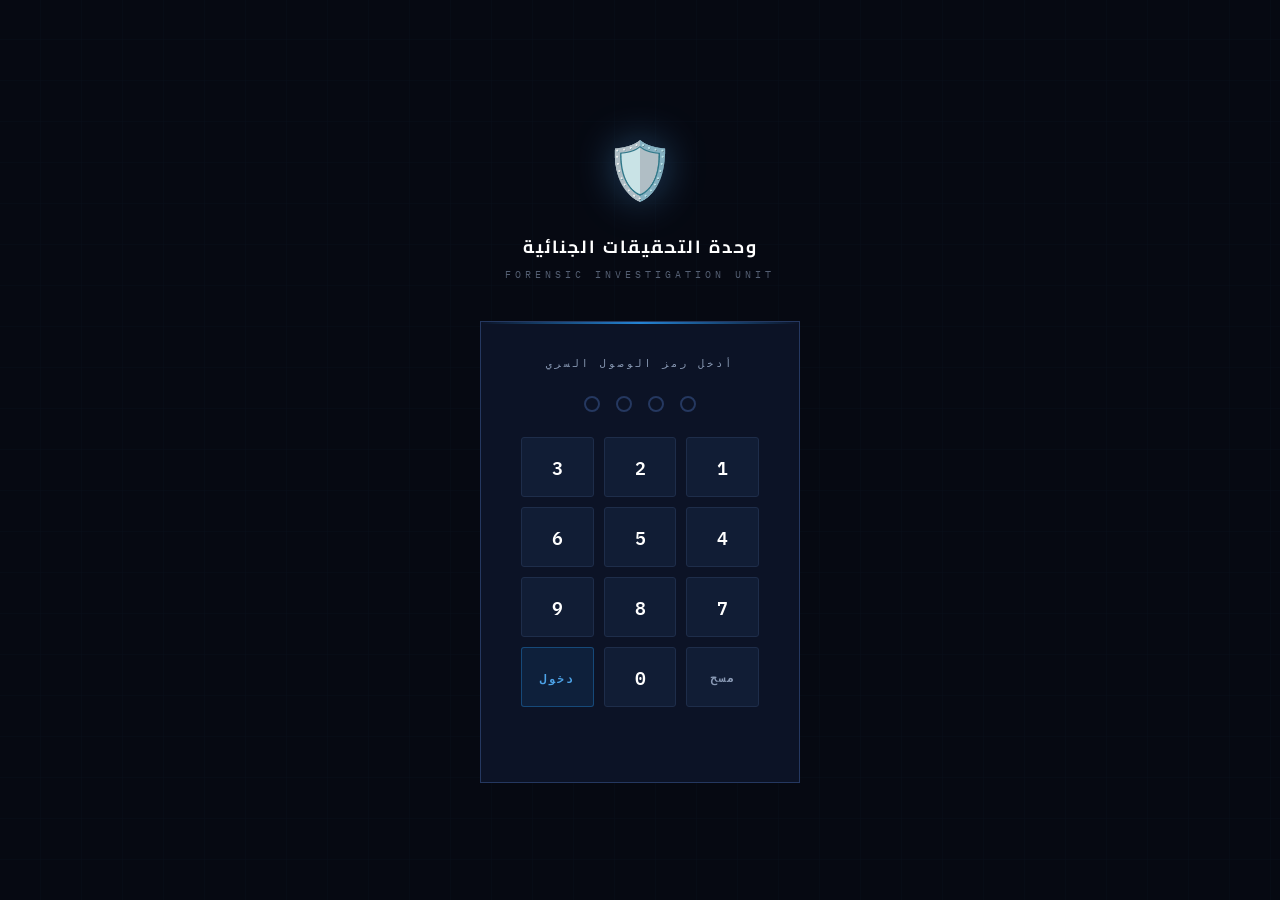
==== commit 2957934e: "Update index.html" ====
--- a/index.html
+++ b/index.html
@@ -3,378 +3,301 @@
 <head>
 <meta charset="UTF-8"/>
 <meta name="viewport" content="width=device-width,initial-scale=1.0"/>
-<title>ملفات التحقيق السرية — المستوى الصعب</title>
+<title>ملفات التحقيق السرية</title>
 <link rel="preconnect" href="https://fonts.googleapis.com"/>
 <link href="https://fonts.googleapis.com/css2?family=Cairo:wght@300;400;600;700;900&family=IBM+Plex+Mono:wght@400;600&display=swap" rel="stylesheet"/>
 <style>
 *,*::before,*::after{box-sizing:border-box;margin:0;padding:0}
 :root{
-  --navy:#050810;
-  --navy2:#0a0f1e;
-  --navy3:#0d1528;
-  --navy4:#111d35;
-  --blue:#1a6fb5;
-  --blue2:#2484d4;
-  --blue3:#4da3e8;
-  --white:#ffffff;
-  --off-white:#f4f6fa;
-  --gray:#8a9ab5;
-  --gray2:#c5cedd;
-  --border:#1a2640;
-  --border2:#253860;
-  --red:#c0392b;
-  --red2:#e74c3c;
-  --red-pale:#fff0ef;
-  --red-mid:#fad7d4;
-  --gold:#b8860b;
-  --gold2:#d4a017;
-  --gold-pale:#fffaed;
-  --gold-mid:#faeab5;
-  --cyan:#0e7c8e;
-  --cyan2:#17a2b8;
-  --cyan-pale:#eafafc;
-  --cyan-mid:#b2ecf3;
-  --purple:#7c3aed;
-  --purple2:#a855f7;
-  --purple-pale:#f5f3ff;
-  --green:#16a34a;
-  --green2:#22c55e;
-  --orange:#c2410c;
-  --orange2:#f97316;
-  --fcairo:'Cairo',sans-serif;
-  --fmono:'IBM Plex Mono',monospace;
+  --navy:#0a0f1e;--navy2:#0d1528;--navy3:#111d35;--navy4:#162040;
+  --blue:#1a6fb5;--blue2:#2484d4;--blue3:#4da3e8;--blue-pale:#daeeff;
+  --white:#ffffff;--off-white:#f4f6fa;--gray:#8a9ab5;--gray2:#c5cedd;
+  --border:#1e2d4a;--border2:#253860;
+  --red:#c0392b;--red2:#e74c3c;--red-pale:#fff0ef;--red-mid:#fad7d4;
+  --gold:#b8860b;--gold2:#d4a017;--gold-pale:#fffaed;--gold-mid:#faeab5;
+  --cyan:#0e7c8e;--cyan2:#17a2b8;--cyan-pale:#eafafc;--cyan-mid:#b2ecf3;
+  --purple:#6c3483;--purple2:#8e44ad;--purple-pale:#f5eef8;--purple-mid:#d7bde2;
+  --green:#1e8449;--green2:#27ae60;--green-pale:#eafaf1;--green-mid:#a9dfbf;
+  --fcairo:'Cairo',sans-serif;--fmono:'IBM Plex Mono',monospace;
 }
 html,body{min-height:100%;background:var(--navy);color:var(--white);font-family:var(--fcairo);-webkit-font-smoothing:antialiased;direction:rtl}
 
-/* ── screens ── */
+/* ══ PIN LOCK ══ */
+#pin-screen{position:fixed;inset:0;background:#060912;z-index:99999;display:flex;flex-direction:column;align-items:center;justify-content:center;gap:0}
+#pin-screen.off{display:none}
+.pin-bg-lines{position:absolute;inset:0;overflow:hidden;pointer-events:none;opacity:.04}
+.pin-bg-lines::before{content:'';position:absolute;inset:0;background:repeating-linear-gradient(0deg,transparent,transparent 40px,rgba(77,163,232,.5) 40px,rgba(77,163,232,.5) 41px),repeating-linear-gradient(90deg,transparent,transparent 40px,rgba(77,163,232,.5) 40px,rgba(77,163,232,.5) 41px)}
+.pin-logo{position:relative;margin-bottom:2.5rem;text-align:center}
+.pin-shield{font-size:3.5rem;filter:drop-shadow(0 0 20px rgba(77,163,232,.4));animation:shieldPulse 3s ease-in-out infinite}
+@keyframes shieldPulse{0%,100%{filter:drop-shadow(0 0 15px rgba(77,163,232,.3))}50%{filter:drop-shadow(0 0 35px rgba(77,163,232,.7))}}
+.pin-title{font-size:1.1rem;font-weight:700;color:var(--white);letter-spacing:2px;margin-top:.5rem}
+.pin-sub{font-family:var(--fmono);font-size:.6rem;color:var(--gray);letter-spacing:4px;margin-top:.3rem;opacity:.6}
+.pin-box{background:rgba(13,21,40,.9);border:1px solid var(--border2);padding:2.2rem 2.5rem;display:flex;flex-direction:column;align-items:center;gap:1.6rem;width:320px;position:relative;z-index:1}
+.pin-box::before{content:'';position:absolute;top:0;right:0;left:0;height:2px;background:linear-gradient(90deg,transparent,var(--blue2),transparent)}
+.pin-prompt{font-family:var(--fmono);font-size:.62rem;letter-spacing:3px;color:var(--gray);text-align:center}
+.pin-dots{display:flex;gap:16px;align-items:center}
+.pin-dot{width:16px;height:16px;border-radius:50%;border:2px solid var(--border2);background:transparent;transition:all .25s}
+.pin-dot.filled{background:var(--blue2);border-color:var(--blue2);box-shadow:0 0 12px rgba(36,132,212,.7)}
+.pin-dot.error{background:var(--red2);border-color:var(--red2);box-shadow:0 0 12px rgba(231,76,60,.7)}
+.numpad{display:grid;grid-template-columns:repeat(3,1fr);gap:10px;width:100%}
+.num-btn{background:var(--navy3);border:1px solid var(--border);color:var(--white);font-family:var(--fmono);font-size:1.1rem;font-weight:600;padding:14px;cursor:pointer;transition:all .15s;text-align:center;border-radius:3px}
+.num-btn:hover{background:var(--navy4);border-color:var(--border2)}
+.num-btn:active{transform:scale(.93);background:var(--blue);border-color:var(--blue2)}
+.num-btn.del{font-size:.75rem;color:var(--gray);letter-spacing:1px}
+.num-btn.enter{background:rgba(36,132,212,.12);border-color:rgba(36,132,212,.4);color:var(--blue3);font-size:.7rem;letter-spacing:2px}
+.num-btn.enter:hover{background:var(--blue2);color:var(--white)}
+.pin-err{font-family:var(--fmono);font-size:.6rem;color:var(--red2);letter-spacing:2px;height:14px;transition:opacity .2s;opacity:0;text-align:center}
+.pin-err.show{opacity:1}
+.pin-shake{animation:pinShake .4s ease}
+@keyframes pinShake{0%,100%{transform:translateX(0)}20%{transform:translateX(-10px)}40%{transform:translateX(10px)}60%{transform:translateX(-6px)}80%{transform:translateX(6px)}}
+
+/* ══ SCREENS ══ */
 .screen{display:none}
 .screen.active{display:block}
-#pin-screen.active{display:flex;min-height:100vh;flex-direction:column;align-items:center;justify-content:center}
 #intro-screen.active{display:flex;min-height:100vh;flex-direction:column}
 #dashboard-screen.active{display:flex;min-height:100vh;flex-direction:column}
 #case-screen.active{display:flex;min-height:100vh;flex-direction:column}
-#scenario-screen.active{display:flex;min-height:100vh;flex-direction:column}
-
-/* ── PIN ── */
-.pin-wrap{text-align:center;padding:2rem;max-width:360px;width:100%}
-.pin-logo{font-family:var(--fmono);font-size:.6rem;letter-spacing:5px;color:var(--blue3);margin-bottom:2rem;opacity:.7}
-.pin-title{font-size:1.8rem;font-weight:900;color:var(--white);margin-bottom:.5rem}
-.pin-sub{font-size:.78rem;color:var(--gray);margin-bottom:2.5rem;font-family:var(--fmono);letter-spacing:1px}
-.pin-dots{display:flex;gap:.8rem;justify-content:center;margin-bottom:2rem}
-.pdot{width:14px;height:14px;border-radius:50%;border:2px solid var(--border2);background:transparent;transition:all .2s}
-.pdot.filled{background:var(--blue3);border-color:var(--blue3);box-shadow:0 0 10px rgba(77,163,232,.5)}
-.pin-grid{display:grid;grid-template-columns:repeat(3,1fr);gap:.6rem;max-width:220px;margin:0 auto 1.5rem}
-.pkey{background:var(--navy3);border:1px solid var(--border2);color:var(--white);font-family:var(--fmono);font-size:1.1rem;padding:1rem;cursor:pointer;transition:all .15s;border-radius:4px}
-.pkey:hover{background:var(--navy4);border-color:var(--blue2);color:var(--blue3)}
-.pkey:active{transform:scale(.95)}
-.pkey.del{font-size:.8rem;color:var(--gray)}
-.pkey.del:hover{color:var(--red2);border-color:var(--red2)}
-.pin-err{font-family:var(--fmono);font-size:.62rem;color:var(--red2);letter-spacing:2px;height:1.2rem;transition:opacity .2s}
-.pin-err.hidden{opacity:0}
-
-/* ── INTRO ── */
+
+/* ══ INTRO ══ */
 .intro-nav{display:flex;align-items:center;justify-content:space-between;padding:1.2rem 2rem;border-bottom:1px solid var(--border);background:var(--navy2)}
 .intro-nav-brand{font-family:var(--fmono);font-size:.7rem;color:var(--blue3);letter-spacing:3px}
 .intro-nav-badge{font-family:var(--fmono);font-size:.6rem;color:var(--gray);letter-spacing:2px;border:1px solid var(--border2);padding:3px 10px}
 .intro-hero{flex:1;display:flex;flex-direction:column;align-items:center;justify-content:center;padding:3rem 2rem;text-align:center;position:relative;overflow:hidden}
-.intro-hero::before{content:'';position:absolute;inset:0;background:radial-gradient(ellipse 60% 50% at 50% 50%,rgba(26,111,181,.07) 0%,transparent 70%)}
+.intro-hero::before{content:'';position:absolute;inset:0;background:radial-gradient(ellipse 60% 50% at 50% 50%,rgba(26,111,181,.08) 0%,transparent 70%)}
 .hero-label{font-family:var(--fmono);font-size:.65rem;letter-spacing:5px;color:var(--blue3);margin-bottom:1.4rem;opacity:.7}
-.hero-title{font-size:3rem;font-weight:900;color:var(--white);line-height:1.1;margin-bottom:.8rem;letter-spacing:-1px}
-.hero-title span{color:var(--red2)}
-.hero-sub{font-size:.95rem;color:var(--gray);font-weight:300;margin-bottom:3rem;max-width:420px;line-height:1.8}
-.hero-warn{background:rgba(231,76,60,.07);border:1px solid rgba(231,76,60,.2);padding:.8rem 1.5rem;font-family:var(--fmono);font-size:.65rem;color:var(--red2);letter-spacing:1px;margin-bottom:2rem;max-width:420px;line-height:1.8}
+.hero-title{font-size:3.2rem;font-weight:900;color:var(--white);line-height:1.1;margin-bottom:.8rem;letter-spacing:-1px}
+.hero-title span{color:var(--blue3)}
+.hero-sub{font-size:1rem;color:var(--gray);font-weight:300;margin-bottom:3rem;max-width:380px;line-height:1.7}
 .hero-stats{display:flex;gap:2.5rem;margin-bottom:3rem;justify-content:center}
-.hstat{text-align:center}
-.hstat-n{font-size:1.8rem;font-weight:700;color:var(--white)}
-.hstat-l{font-size:.72rem;color:var(--gray);margin-top:2px}
-.btn-start{background:var(--red2);color:var(--white);border:none;padding:14px 40px;font-family:var(--fcairo);font-size:.95rem;font-weight:700;cursor:pointer;border-radius:3px;letter-spacing:.5px;transition:all .2s}
-.btn-start:hover{background:#c0392b;transform:translateY(-1px)}
-
-/* ── SCENARIO ── */
-.scenario-wrap{flex:1;display:flex;flex-direction:column;align-items:center;justify-content:center;padding:2rem;position:relative;overflow:hidden}
-.scenario-wrap::before{content:'';position:absolute;inset:0;background:radial-gradient(ellipse 50% 40% at 50% 50%,rgba(231,76,60,.05) 0%,transparent 70%)}
-.scenario-box{max-width:700px;width:100%;background:var(--navy2);border:1px solid var(--border2)}
-.scenario-top{background:var(--navy3);padding:1rem 1.5rem;border-bottom:1px solid var(--border);display:flex;align-items:center;justify-content:space-between}
-.scenario-top-label{font-family:var(--fmono);font-size:.55rem;letter-spacing:3px;color:var(--gray)}
-.scenario-classification{font-family:var(--fmono);font-size:.55rem;color:var(--red2);border:1px solid rgba(231,76,60,.3);padding:2px 8px;letter-spacing:2px}
-.scenario-body{padding:2rem}
-.scenario-case-id{font-family:var(--fmono);font-size:.6rem;letter-spacing:4px;color:var(--blue3);margin-bottom:.5rem}
-.scenario-title{font-size:1.6rem;font-weight:900;color:var(--white);margin-bottom:.4rem}
-.scenario-type-row{display:flex;align-items:center;gap:.8rem;margin-bottom:1.5rem}
-.scenario-text{font-size:.88rem;color:var(--gray2);line-height:2;margin-bottom:1.5rem;border-right:2px solid var(--red2);padding-right:1rem}
-.scenario-meta{display:flex;gap:2rem;margin-bottom:1.5rem;padding:.9rem 1.2rem;background:var(--navy3);border:1px solid var(--border)}
-.smeta-item{}
-.smeta-label{font-family:var(--fmono);font-size:.5rem;letter-spacing:3px;color:var(--gray);margin-bottom:.25rem}
-.smeta-val{font-size:.82rem;font-weight:700;color:var(--white)}
-.scenario-warn{font-family:var(--fmono);font-size:.62rem;color:var(--gold2);background:rgba(184,134,11,.06);border:1px solid rgba(184,134,11,.2);padding:.7rem 1rem;margin-bottom:1.5rem;line-height:1.8}
-.btn-enter-case{background:var(--blue2);color:var(--white);border:none;padding:13px 32px;font-family:var(--fcairo);font-size:.9rem;font-weight:700;cursor:pointer;transition:all .2s;letter-spacing:.5px;border-radius:3px}
-.btn-enter-case:hover{background:var(--blue3)}
-.btn-back-dash{background:transparent;border:1px solid var(--border2);color:var(--gray);padding:12px 24px;font-family:var(--fmono);font-size:.65rem;cursor:pointer;transition:all .15s;letter-spacing:1px}
-.btn-back-dash:hover{border-color:var(--gray2);color:var(--white)}
-.scenario-footer{display:flex;gap:1rem;margin-top:.5rem}
-
-/* ── DASHBOARD ── */
+.hstat{text-align:center}.hstat-n{font-size:1.8rem;font-weight:700;color:var(--white)}.hstat-l{font-size:.72rem;color:var(--gray);margin-top:2px}
+.btn-start{background:var(--blue2);color:var(--white);border:none;padding:14px 40px;font-family:var(--fcairo);font-size:.95rem;font-weight:600;cursor:pointer;border-radius:4px;letter-spacing:.5px;transition:all .2s}
+.btn-start:hover{background:var(--blue3);transform:translateY(-1px)}
+.intro-scroll-hint{font-family:var(--fmono);font-size:.58rem;color:var(--gray);letter-spacing:2px;opacity:.5;margin-top:2rem}
+
+/* ══ DASHBOARD ══ */
 .dash-nav{background:var(--navy2);border-bottom:1px solid var(--border);padding:.85rem 2rem;display:flex;align-items:center;justify-content:space-between;position:sticky;top:0;z-index:40}
 .dnav-brand{display:flex;align-items:center;gap:.8rem}
-.dnav-logo{width:28px;height:28px;border:1.5px solid var(--red2);border-radius:3px;display:flex;align-items:center;justify-content:center}
-.dnav-logo svg{width:14px;height:14px;fill:var(--red2)}
+.dnav-logo{width:28px;height:28px;border:1.5px solid var(--blue2);border-radius:3px;display:flex;align-items:center;justify-content:center}
+.dnav-logo svg{width:14px;height:14px;fill:var(--blue3)}
 .dnav-title{font-size:.88rem;font-weight:700;color:var(--white)}
 .dnav-sub{font-family:var(--fmono);font-size:.55rem;color:var(--gray);letter-spacing:2px}
 .dnav-right{display:flex;align-items:center;gap:1.5rem}
 .dnav-stat{font-family:var(--fmono);font-size:.62rem;color:var(--gray)}
-.dnav-stat strong{color:var(--green2)}
+.dnav-stat strong{color:var(--blue3)}
 .dnav-clock{font-family:var(--fmono);font-size:.65rem;color:var(--gray2);background:var(--navy3);padding:4px 10px;border:1px solid var(--border)}
 .dash-body{flex:1;padding:2rem}
 .dash-section-label{display:flex;align-items:center;gap:1rem;margin-bottom:1.5rem}
 .dash-section-label span{font-family:var(--fmono);font-size:.6rem;letter-spacing:4px;color:var(--gray);white-space:nowrap}
 .dash-section-label::after{content:'';flex:1;height:1px;background:var(--border)}
-.files-list{display:flex;flex-direction:column;gap:.9rem}
+.files-list{display:flex;flex-direction:column;gap:1rem}
 .file-item{background:var(--navy2);border:1px solid var(--border);border-right:4px solid transparent;cursor:pointer;transition:all .22s;position:relative;overflow:hidden;display:flex;align-items:stretch}
 .file-item:hover{border-color:var(--border2);transform:translateX(-3px)}
-.file-item.case-red{border-right-color:var(--red2)}
-.file-item.case-gold{border-right-color:var(--gold2)}
-.file-item.case-cyan{border-right-color:var(--cyan2)}
-.file-item.case-purple{border-right-color:var(--purple2)}
-.file-item.case-orange{border-right-color:var(--orange2)}
-.file-item.case-green{border-right-color:var(--green2)}
-.file-item.case-red:hover{box-shadow:-4px 0 20px rgba(231,76,60,.15)}
-.file-item.case-gold:hover{box-shadow:-4px 0 20px rgba(212,160,23,.15)}
-.file-item.case-cyan:hover{box-shadow:-4px 0 20px rgba(23,162,184,.15)}
-.file-item.case-purple:hover{box-shadow:-4px 0 20px rgba(168,85,247,.15)}
-.file-item.case-orange:hover{box-shadow:-4px 0 20px rgba(249,115,22,.15)}
-.file-item.case-green:hover{box-shadow:-4px 0 20px rgba(34,197,94,.12)}
-.file-item.solved-case{opacity:.55}
-.fi-stripe{width:5px;flex-shrink:0}
-.fi-body{flex:1;padding:1rem 1.4rem;display:flex;align-items:center;gap:1.3rem}
-.fi-icon{width:46px;height:56px;flex-shrink:0;display:flex;align-items:center;justify-content:center;font-size:1.8rem;position:relative}
-.fi-icon::after{content:'';position:absolute;bottom:0;right:0;width:10px;height:10px;border-bottom:2px solid;border-right:2px solid}
-.case-red .fi-icon::after{border-color:var(--red2)}
-.case-gold .fi-icon::after{border-color:var(--gold2)}
-.case-cyan .fi-icon::after{border-color:var(--cyan2)}
-.case-purple .fi-icon::after{border-color:var(--purple2)}
-.case-orange .fi-icon::after{border-color:var(--orange2)}
-.case-green .fi-icon::after{border-color:var(--green2)}
+.file-item.case-red{border-right-color:var(--red2)}.file-item.case-gold{border-right-color:var(--gold2)}.file-item.case-cyan{border-right-color:var(--cyan2)}.file-item.case-purple{border-right-color:var(--purple2)}.file-item.case-green{border-right-color:var(--green2)}
+.file-item.case-red:hover{box-shadow:-4px 0 20px rgba(231,76,60,.15)}.file-item.case-gold:hover{box-shadow:-4px 0 20px rgba(212,160,23,.15)}.file-item.case-cyan:hover{box-shadow:-4px 0 20px rgba(23,162,184,.15)}.file-item.case-purple:hover{box-shadow:-4px 0 20px rgba(142,68,173,.15)}.file-item.case-green:hover{box-shadow:-4px 0 20px rgba(39,174,96,.15)}
+.file-item.solved-case{opacity:.65}
+.fi-stripe{width:6px;flex-shrink:0}
+.fi-body{flex:1;padding:1.2rem 1.5rem;display:flex;align-items:center;gap:1.5rem}
+.fi-icon{width:52px;height:64px;flex-shrink:0;display:flex;align-items:center;justify-content:center;font-size:2rem;position:relative}
+.fi-icon::after{content:'';position:absolute;bottom:0;right:0;width:12px;height:12px;border-bottom:2px solid;border-right:2px solid}
+.case-red .fi-icon::after{border-color:var(--red2)}.case-gold .fi-icon::after{border-color:var(--gold2)}.case-cyan .fi-icon::after{border-color:var(--cyan2)}.case-purple .fi-icon::after{border-color:var(--purple2)}.case-green .fi-icon::after{border-color:var(--green2)}
 .fi-content{flex:1}
-.fi-meta{display:flex;align-items:center;gap:.7rem;margin-bottom:.3rem;flex-wrap:wrap}
-.fi-id{font-family:var(--fmono);font-size:.58rem;color:var(--gray);letter-spacing:2px}
-.fi-type-badge{font-family:var(--fmono);font-size:.5rem;padding:2px 7px;border-radius:2px;letter-spacing:1px}
-.badge-red{background:var(--red-pale);color:var(--red);border:1px solid var(--red-mid)}
-.badge-gold{background:var(--gold-pale);color:var(--gold);border:1px solid var(--gold-mid)}
-.badge-cyan{background:var(--cyan-pale);color:var(--cyan);border:1px solid var(--cyan-mid)}
-.badge-purple{background:#f5f3ff;color:var(--purple);border:1px solid #ddd6fe}
-.badge-orange{background:#fff7ed;color:var(--orange);border:1px solid #fed7aa}
-.badge-green{background:#f0fdf4;color:#166534;border:1px solid #bbf7d0}
-.fi-title{font-size:1rem;font-weight:700;color:var(--white);margin-bottom:.25rem}
-.fi-desc{font-size:.77rem;color:var(--gray);line-height:1.6}
+.fi-meta{display:flex;align-items:center;gap:.8rem;margin-bottom:.4rem}
+.fi-id{font-family:var(--fmono);font-size:.6rem;color:var(--gray);letter-spacing:2px}
+.fi-type-badge{font-family:var(--fmono);font-size:.52rem;padding:2px 8px;border-radius:2px;letter-spacing:1px}
+.badge-red{background:var(--red-pale);color:var(--red);border:1px solid var(--red-mid)}.badge-gold{background:var(--gold-pale);color:var(--gold);border:1px solid var(--gold-mid)}.badge-cyan{background:var(--cyan-pale);color:var(--cyan);border:1px solid var(--cyan-mid)}.badge-purple{background:var(--purple-pale);color:var(--purple);border:1px solid var(--purple-mid)}.badge-green{background:var(--green-pale);color:var(--green);border:1px solid var(--green-mid)}
+.fi-title{font-size:1.1rem;font-weight:700;color:var(--white);margin-bottom:.3rem}
+.fi-desc{font-size:.8rem;color:var(--gray);line-height:1.65}
 .fi-desc strong{color:var(--gray2);font-weight:600}
-.fi-right{display:flex;flex-direction:column;align-items:flex-end;gap:.5rem;flex-shrink:0;padding:.2rem 0}
-.fi-status{display:flex;align-items:center;gap:.4rem;font-family:var(--fmono);font-size:.56rem}
+.fi-right{display:flex;flex-direction:column;align-items:flex-end;gap:.6rem;flex-shrink:0;padding:.3rem 0}
+.fi-status{display:flex;align-items:center;gap:.4rem;font-family:var(--fmono);font-size:.58rem}
 .status-dot{width:6px;height:6px;border-radius:50%}
-.dot-open{background:var(--red2);box-shadow:0 0 6px var(--red2)}
-.dot-solved{background:var(--green2);box-shadow:0 0 6px var(--green2)}
-.fi-btn{background:transparent;border:1px solid var(--border2);color:var(--gray2);padding:6px 16px;font-family:var(--fcairo);font-size:.72rem;cursor:pointer;transition:all .18s;white-space:nowrap;border-radius:3px}
+.dot-open{background:var(--red2);box-shadow:0 0 6px var(--red2)}.dot-solved{background:#27ae60;box-shadow:0 0 6px #27ae60}
+.fi-btn{background:transparent;border:1px solid var(--border2);color:var(--gray2);padding:7px 18px;font-family:var(--fcairo);font-size:.75rem;cursor:pointer;transition:all .18s;white-space:nowrap}
 .fi-btn:hover{border-color:var(--blue2);color:var(--white);background:rgba(36,132,212,.08)}
-.fi-date{font-family:var(--fmono);font-size:.56rem;color:var(--gray);opacity:.7}
-.fi-killers-count{font-family:var(--fmono);font-size:.52rem;color:var(--gold2);border:1px solid rgba(212,160,23,.3);padding:2px 6px;background:rgba(212,160,23,.05)}
-.solved-stamp{position:absolute;top:50%;left:28%;transform:translate(-50%,-50%) rotate(-8deg);font-family:var(--fmono);font-size:.7rem;letter-spacing:3px;color:var(--green2);border:1.5px solid var(--green2);padding:4px 12px;background:rgba(5,8,16,.92);pointer-events:none;z-index:5}
-
-/* ── CASE SCREEN ── */
+.fi-date{font-family:var(--fmono);font-size:.58rem;color:var(--gray);opacity:.7}
+.solved-stamp{position:absolute;top:50%;left:30%;transform:translate(-50%,-50%) rotate(-8deg);font-family:var(--fmono);font-size:.72rem;letter-spacing:3px;color:#27ae60;border:1.5px solid #27ae60;padding:4px 14px;background:rgba(10,15,30,.9);pointer-events:none;z-index:5}
+
+/* ══ CASE SCREEN ══ */
 .case-topbar{display:flex;align-items:center;gap:1rem;padding:.7rem 1.5rem;border-bottom:1px solid var(--border);background:var(--navy2);position:sticky;top:0;z-index:40}
-.btn-back{background:transparent;border:1px solid var(--border2);color:var(--gray);padding:6px 14px;font-family:var(--fmono);font-size:.63rem;cursor:pointer;transition:all .18s;letter-spacing:1px;border-radius:3px}
+.btn-back{background:transparent;border:1px solid var(--border2);color:var(--gray);padding:6px 16px;font-family:var(--fmono);font-size:.65rem;cursor:pointer;transition:all .18s;letter-spacing:1px}
 .btn-back:hover{border-color:var(--blue2);color:var(--white)}
-.ctb-info{flex:1}
-.ctb-name{font-size:.92rem;font-weight:700;color:var(--white)}
-.ctb-id{font-family:var(--fmono);font-size:.56rem;color:var(--gray);letter-spacing:2px}
-.ctb-badge{font-family:var(--fmono);font-size:.52rem;padding:3px 9px;letter-spacing:1px;border-radius:2px}
+.ctb-info{flex:1}.ctb-name{font-size:.95rem;font-weight:700;color:var(--white)}.ctb-id{font-family:var(--fmono);font-size:.58rem;color:var(--gray);letter-spacing:2px}
+.ctb-badge{font-family:var(--fmono);font-size:.55rem;padding:3px 10px;letter-spacing:1px}
+
+/* ══ SCENARIO POPUP ══ */
+.scenario-overlay{position:fixed;inset:0;background:rgba(5,8,18,.95);z-index:9998;display:flex;align-items:center;justify-content:center;padding:1.5rem;backdrop-filter:blur(6px)}
+.scenario-overlay.off{display:none}
+.scenario-box{background:var(--navy2);border:1px solid var(--border2);max-width:580px;width:100%;position:relative}
+.scenario-box::before{content:'';position:absolute;top:0;right:0;left:0;height:2px;background:linear-gradient(90deg,transparent,var(--red2),transparent)}
+.scenario-head{background:var(--navy3);padding:1rem 1.5rem;border-bottom:1px solid var(--border);display:flex;align-items:center;justify-content:space-between}
+.scenario-head-title{font-family:var(--fmono);font-size:.65rem;letter-spacing:3px;color:var(--red2)}
+.scenario-head-id{font-family:var(--fmono);font-size:.6rem;color:var(--gray);letter-spacing:2px}
+.scenario-body{padding:2rem}
+.scenario-case-title{font-size:1.3rem;font-weight:700;color:var(--white);margin-bottom:1.2rem;padding-bottom:.8rem;border-bottom:1px solid var(--border)}
+.scenario-text{font-size:.88rem;color:var(--gray2);line-height:2;margin-bottom:1.5rem}
+.scenario-meta{display:flex;gap:1.5rem;flex-wrap:wrap;padding:.9rem;background:var(--navy3);border:1px solid var(--border);margin-bottom:1.5rem;border-radius:2px}
+.smeta-item{display:flex;flex-direction:column;gap:.2rem}
+.smeta-label{font-family:var(--fmono);font-size:.5rem;letter-spacing:3px;color:var(--gray)}
+.smeta-val{font-size:.8rem;font-weight:600;color:var(--white)}
+.smeta-val.warn{color:var(--gold2)}.smeta-val.danger{color:var(--red2)}
+.scenario-suspects-count{background:rgba(231,76,60,.07);border:1px solid rgba(231,76,60,.2);padding:.7rem 1rem;font-size:.75rem;color:var(--red2);border-radius:2px;text-align:center;font-family:var(--fmono);letter-spacing:1px;margin-bottom:1.2rem}
+.btn-enter-case{width:100%;background:var(--blue2);color:var(--white);border:none;padding:13px;font-family:var(--fcairo);font-size:.9rem;font-weight:700;cursor:pointer;transition:all .2s;letter-spacing:.5px}
+.btn-enter-case:hover{background:var(--blue3)}
+
+/* ══ TABS ══ */
 .case-tabs{display:flex;background:var(--navy2);border-bottom:1px solid var(--border);padding:0 1.5rem;overflow-x:auto}
-.ctab{background:transparent;border:none;border-bottom:2px solid transparent;color:var(--gray);padding:.65rem 1.1rem;font-family:var(--fcairo);font-size:.78rem;font-weight:600;cursor:pointer;transition:all .18s;white-space:nowrap;flex-shrink:0}
-.ctab:hover{color:var(--gray2)}
-.ctab.active{color:var(--white);border-bottom-color:var(--blue2)}
-.case-desk{flex:1;padding:1.6rem 1.5rem;background:var(--navy)}
-.cpane{display:none}
-.cpane.active{display:block;animation:fadeUp .2s ease both}
+.ctab{background:transparent;border:none;border-bottom:2px solid transparent;color:var(--gray);padding:.7rem 1.2rem;font-family:var(--fcairo);font-size:.8rem;font-weight:600;cursor:pointer;transition:all .18s;white-space:nowrap;flex-shrink:0}
+.ctab:hover{color:var(--gray2)}.ctab.active{color:var(--white);border-bottom-color:var(--blue2)}
+.case-desk{flex:1;padding:1.8rem 1.5rem;background:var(--navy)}
+.cpane{display:none}.cpane.active{display:block;animation:fadeUp .2s ease both}
 @keyframes fadeUp{from{opacity:0;transform:translateY(10px)}to{opacity:1;transform:translateY(0)}}
-.pane-label{font-family:var(--fmono);font-size:.56rem;letter-spacing:4px;color:var(--gray);margin-bottom:1.3rem;display:flex;align-items:center;gap:.8rem}
+.pane-label{font-family:var(--fmono);font-size:.58rem;letter-spacing:4px;color:var(--gray);margin-bottom:1.4rem;display:flex;align-items:center;gap:.8rem}
 .pane-label::after{content:'';flex:1;height:1px;background:var(--border)}
 
-/* ── EVIDENCE ── */
-.ev-grid{display:grid;grid-template-columns:repeat(auto-fill,minmax(195px,1fr));gap:.9rem}
-.ev-card{background:var(--navy2);border:1px solid var(--border);cursor:pointer;transition:all .25s;height:195px;perspective:800px}
+/* ══ EVIDENCE ══ */
+.ev-grid{display:grid;grid-template-columns:repeat(auto-fill,minmax(200px,1fr));gap:1rem}
+.ev-card{background:var(--navy2);border:1px solid var(--border);cursor:pointer;transition:all .25s;height:200px;perspective:800px}
 .ev-card:hover{border-color:var(--border2)}
 .ev-inner{width:100%;height:100%;position:relative;transform-style:preserve-3d;transition:transform .45s cubic-bezier(.4,0,.2,1)}
 .ev-card.flipped .ev-inner{transform:rotateY(180deg)}
-.ev-front,.ev-back{position:absolute;inset:0;backface-visibility:hidden;-webkit-backface-visibility:hidden;padding:1.1rem}
-.ev-front{background:var(--navy2);border:0;display:flex;flex-direction:column;align-items:center;justify-content:center;gap:.6rem;text-align:center}
-.ev-front-tag{position:absolute;top:.55rem;right:.65rem;font-family:var(--fmono);font-size:.48rem;color:var(--gray);letter-spacing:1px;opacity:.6}
-.ev-front-ico{font-size:1.9rem}
-.ev-front-name{font-size:.8rem;font-weight:700;color:var(--white);line-height:1.3}
-.ev-front-hint{font-family:var(--fmono);font-size:.5rem;color:var(--gray);letter-spacing:1px;opacity:.6}
+.ev-front,.ev-back{position:absolute;inset:0;backface-visibility:hidden;-webkit-backface-visibility:hidden;padding:1.2rem}
+.ev-front{background:var(--navy2);display:flex;flex-direction:column;align-items:center;justify-content:center;gap:.7rem;text-align:center}
+.ev-front-tag{position:absolute;top:.6rem;right:.7rem;font-family:var(--fmono);font-size:.5rem;color:var(--gray);letter-spacing:1px;opacity:.6}
+.ev-front-ico{font-size:2rem}.ev-front-name{font-size:.82rem;font-weight:700;color:var(--white);line-height:1.3}
+.ev-front-hint{font-family:var(--fmono);font-size:.52rem;color:var(--gray);letter-spacing:1px;opacity:.7}
 .ev-back{background:var(--navy3);border:1px solid var(--border2);transform:rotateY(180deg);display:flex;flex-direction:column;overflow:hidden}
-.ev-back-id{font-family:var(--fmono);font-size:.5rem;color:var(--blue3);letter-spacing:2px;margin-bottom:.35rem;padding-bottom:.35rem;border-bottom:1px solid var(--border)}
-.ev-back-name{font-size:.76rem;font-weight:700;color:var(--white);margin-bottom:.45rem}
-.ev-back-desc{font-size:.7rem;color:var(--gray);line-height:1.7;flex:1;overflow:hidden}
-
-/* ── SUSPECTS ── */
-.sus-grid{display:grid;grid-template-columns:repeat(auto-fill,minmax(290px,1fr));gap:1rem}
+.ev-back-id{font-family:var(--fmono);font-size:.52rem;color:var(--blue3);letter-spacing:2px;margin-bottom:.4rem;padding-bottom:.4rem;border-bottom:1px solid var(--border)}
+.ev-back-name{font-size:.78rem;font-weight:700;color:var(--white);margin-bottom:.5rem}
+.ev-back-desc{font-size:.72rem;color:var(--gray);line-height:1.7;flex:1;overflow:auto}
+
+/* ══ SUSPECTS ══ */
+.sus-grid{display:grid;grid-template-columns:repeat(auto-fill,minmax(300px,1fr));gap:1.1rem}
 .sus-card{background:var(--navy2);border:1px solid var(--border);overflow:hidden}
-.sus-card-head{display:flex;align-items:center;gap:.9rem;padding:.9rem 1.1rem;border-bottom:1px solid var(--border)}
-.sus-avatar{width:46px;height:56px;flex-shrink:0;background:var(--navy3);border:1px solid var(--border2);display:flex;align-items:center;justify-content:center;font-size:1.5rem;position:relative}
-.sus-avatar::after{content:'';position:absolute;bottom:0;left:0;right:0;height:2px}
-.sus-info{flex:1}
-.sus-name{font-size:.9rem;font-weight:700;color:var(--white);margin-bottom:.12rem}
-.sus-role{font-family:var(--fmono);font-size:.56rem;color:var(--gray);letter-spacing:1px}
-.sus-card-actions{padding:.65rem 1.1rem;border-bottom:1px solid var(--border);display:flex;gap:.5rem}
-.btn-stmt{background:transparent;border:1px solid var(--border2);color:var(--gray);padding:6px 12px;font-family:var(--fcairo);font-size:.7rem;font-weight:600;cursor:pointer;transition:all .15s;flex:1;text-align:center;border-radius:3px}
+.sus-card-head{display:flex;align-items:center;gap:.9rem;padding:1rem 1.2rem;border-bottom:1px solid var(--border)}
+.sus-avatar{width:50px;height:60px;flex-shrink:0;background:var(--navy3);border:1px solid var(--border2);display:flex;align-items:center;justify-content:center;font-size:1.6rem;position:relative}
+.sus-info{flex:1}.sus-name{font-size:.95rem;font-weight:700;color:var(--white);margin-bottom:.15rem}
+.sus-role{font-family:var(--fmono);font-size:.58rem;color:var(--gray);letter-spacing:1px}
+.sus-card-actions{padding:.7rem 1.2rem;border-bottom:1px solid var(--border);display:flex;gap:.6rem}
+.btn-stmt{background:transparent;border:1px solid var(--border2);color:var(--gray);padding:6px 14px;font-family:var(--fcairo);font-size:.72rem;font-weight:600;cursor:pointer;transition:all .15s;flex:1;text-align:center}
 .btn-stmt:hover{border-color:var(--blue2);color:var(--white)}
-.sus-stmt{display:none;padding:.85rem 1.1rem}
-.sus-stmt.open{display:block;animation:fadeUp .18s ease both}
-.sus-stmt-label{font-family:var(--fmono);font-size:.5rem;letter-spacing:3px;color:var(--gray);margin-bottom:.45rem}
-.sus-stmt-text{font-size:.76rem;color:var(--gray2);line-height:1.9;font-style:italic;border-right:2px solid var(--border2);padding-right:.85rem}
-
-/* ── NOTEBOOK ── */
-.nb-grid{display:grid;grid-template-columns:1fr;gap:1.1rem}
+.sus-stmt{display:none;padding:.9rem 1.2rem}.sus-stmt.open{display:block;animation:fadeUp .18s ease both}
+.sus-stmt-label{font-family:var(--fmono);font-size:.52rem;letter-spacing:3px;color:var(--gray);margin-bottom:.5rem}
+.sus-stmt-text{font-size:.78rem;color:var(--gray2);line-height:1.85;font-style:italic;border-right:2px solid var(--border2);padding-right:.9rem}
+
+/* ══ NOTEBOOK ══ */
+.nb-grid{display:grid;grid-template-columns:1fr 1fr;gap:1.2rem}
 .nb-card{background:var(--navy2);border:1px solid var(--border);padding:1.1rem}
-.nb-card-head{font-family:var(--fmono);font-size:.56rem;letter-spacing:3px;color:var(--gray);margin-bottom:.8rem;padding-bottom:.5rem;border-bottom:1px solid var(--border)}
-.nb-ta{width:100%;min-height:200px;background:var(--navy);border:1px solid var(--border);font-family:var(--fmono);font-size:.72rem;padding:.8rem;color:var(--gray2);resize:vertical;line-height:1.9;outline:none;transition:border-color .18s;direction:rtl}
+.nb-card-head{font-family:var(--fmono);font-size:.58rem;letter-spacing:3px;color:var(--gray);margin-bottom:.9rem;padding-bottom:.6rem;border-bottom:1px solid var(--border);display:flex;align-items:center;gap:.5rem}
+.nb-card-head::before{content:'';display:inline-block;width:5px;height:5px;background:var(--blue3);border-radius:50%;flex-shrink:0}
+.nb-conn{display:flex;gap:.6rem;padding:.38rem 0;border-bottom:1px solid var(--border);font-size:.73rem;color:var(--gray);line-height:1.55;font-family:var(--fmono)}
+.nb-conn:last-child{border-bottom:none}
+.nb-conn-arrow{color:var(--blue3);flex-shrink:0}
+.nb-full{grid-column:1/-1}
+.nb-ta{width:100%;min-height:120px;background:var(--navy);border:1px solid var(--border);font-family:var(--fmono);font-size:.72rem;padding:.8rem;color:var(--gray2);resize:vertical;line-height:1.9;outline:none;transition:border-color .18s;direction:rtl}
 .nb-ta:focus{border-color:var(--blue2)}
-.nb-ta::placeholder{color:var(--gray);opacity:.45;font-size:.65rem}
-
-/* ── VERDICT ── */
-.vwrap{max-width:500px;margin:0 auto}
+.nb-ta::placeholder{color:var(--gray);opacity:.5;font-size:.65rem}
+
+/* ══ VERDICT ══ */
+.vwrap{max-width:520px;margin:0 auto}
 .vdoc{background:var(--navy2);border:1px solid var(--border2)}
-.vdoc-top{background:var(--navy3);padding:.85rem 1.3rem;border-bottom:1px solid var(--border);display:flex;align-items:center;justify-content:space-between}
-.vdoc-top-label{font-family:var(--fmono);font-size:.53rem;letter-spacing:3px;color:var(--gray)}
-.vdoc-top-stamp{font-family:var(--fmono);font-size:.52rem;color:var(--red2);border:1px solid rgba(231,76,60,.3);padding:2px 8px;letter-spacing:2px}
-.vdoc-body{padding:1.6rem}
-.vdoc-title{font-size:1.15rem;font-weight:700;color:var(--white);text-align:center;margin-bottom:.3rem}
-.vdoc-sub{font-size:.75rem;color:var(--gray);text-align:center;line-height:1.7;margin-bottom:1.3rem;font-family:var(--fmono);font-size:.6rem}
-.vdoc-killers-info{background:rgba(212,160,23,.06);border:1px solid rgba(212,160,23,.2);padding:.6rem 1rem;font-size:.68rem;color:var(--gold2);text-align:center;margin-bottom:1.4rem;border-radius:3px;font-family:var(--fmono);letter-spacing:1px}
-.vlabel{display:block;font-family:var(--fmono);font-size:.56rem;letter-spacing:3px;color:var(--gray);margin-bottom:.45rem}
-.vinp{width:100%;background:var(--navy);border:none;border-bottom:2px solid var(--border2);font-family:var(--fcairo);font-size:.95rem;padding:.65rem .5rem;color:var(--white);margin-bottom:1.2rem;outline:none;transition:border-color .2s;direction:rtl;border-radius:0}
+.vdoc-top{background:var(--navy3);padding:.9rem 1.4rem;border-bottom:1px solid var(--border);display:flex;align-items:center;justify-content:space-between}
+.vdoc-top-label{font-family:var(--fmono);font-size:.55rem;letter-spacing:3px;color:var(--gray)}
+.vdoc-top-stamp{font-family:var(--fmono);font-size:.55rem;color:var(--red2);border:1px solid rgba(231,76,60,.3);padding:2px 8px;letter-spacing:2px}
+.vdoc-body{padding:1.8rem}
+.vdoc-title{font-size:1.2rem;font-weight:700;color:var(--white);text-align:center;margin-bottom:.3rem}
+.vdoc-sub{font-size:.78rem;color:var(--gray);text-align:center;line-height:1.7;margin-bottom:1.4rem;font-family:var(--fmono);font-size:.62rem}
+.vdoc-warn{background:rgba(184,134,11,.06);border:1px solid rgba(184,134,11,.2);padding:.6rem 1rem;font-size:.68rem;color:var(--gold2);text-align:center;margin-bottom:1.5rem;border-radius:3px}
+.vlabel{display:block;font-family:var(--fmono);font-size:.58rem;letter-spacing:3px;color:var(--gray);margin-bottom:.5rem}
+.vinp{width:100%;background:var(--navy);border:none;border-bottom:2px solid var(--border2);font-family:var(--fcairo);font-size:1rem;padding:.7rem .5rem;color:var(--white);margin-bottom:.6rem;outline:none;transition:border-color .2s;direction:rtl}
 .vinp:focus{border-bottom-color:var(--blue2)}
-.vinp::placeholder{color:var(--gray);font-size:.82rem;opacity:.55}
-.multi-inputs{margin-bottom:1.4rem}
-.btn-verdict{width:100%;background:var(--blue2);color:var(--white);border:none;padding:13px;font-family:var(--fcairo);font-size:.88rem;font-weight:700;cursor:pointer;transition:all .2s;letter-spacing:.5px;border-radius:3px}
+.vinp::placeholder{color:var(--gray);font-size:.85rem;opacity:.6}
+.vinp-note{font-family:var(--fmono);font-size:.58rem;color:var(--gray);opacity:.7;margin-bottom:1.4rem;display:block}
+.btn-verdict{width:100%;background:var(--blue2);color:var(--white);border:none;padding:13px;font-family:var(--fcairo);font-size:.9rem;font-weight:700;cursor:pointer;transition:all .2s;letter-spacing:.5px}
 .btn-verdict:hover{background:var(--blue3)}
-.vres{margin-top:1rem;padding:.85rem;text-align:center;display:none;font-family:var(--fmono);font-size:.68rem;line-height:1.9;border-radius:3px}
-.vres.ok{background:rgba(34,197,94,.07);border:1px solid rgba(34,197,94,.25);color:var(--green2)}
-.vres.partial{background:rgba(212,160,23,.07);border:1px solid rgba(212,160,23,.25);color:var(--gold2)}
+.vres{margin-top:1rem;padding:.9rem;text-align:center;display:none;font-family:var(--fmono);font-size:.7rem;line-height:1.9;border-radius:3px}
+.vres.ok{background:rgba(39,174,96,.07);border:1px solid rgba(39,174,96,.25);color:#27ae60}
 .vres.fail{background:rgba(231,76,60,.07);border:1px solid rgba(231,76,60,.25);color:var(--red2)}
 
-/* ── MODAL ── */
-.modal-bg{position:fixed;inset:0;background:rgba(5,8,16,.96);z-index:9999;display:flex;align-items:center;justify-content:center;padding:1.5rem;backdrop-filter:blur(8px)}
+/* ══ MODAL ══ */
+.modal-bg{position:fixed;inset:0;background:rgba(5,8,18,.94);z-index:9999;display:flex;align-items:center;justify-content:center;padding:1.5rem;backdrop-filter:blur(6px)}
 .modal-bg.off{display:none}
-.modal-box{background:var(--navy2);border:1px solid var(--border2);max-width:660px;width:100%;max-height:87vh;overflow-y:auto}
+.modal-box{background:var(--navy2);border:1px solid var(--border2);max-width:640px;width:100%;max-height:85vh;overflow-y:auto}
 .modal-head{background:var(--navy3);padding:1rem 1.4rem;display:flex;align-items:center;justify-content:space-between;border-bottom:1px solid var(--border);position:sticky;top:0}
-.modal-head-title{font-size:.88rem;font-weight:700;color:var(--white);display:flex;align-items:center;gap:.6rem}
-.modal-head-title::before{content:'';display:inline-block;width:8px;height:8px;background:var(--green2);border-radius:50%}
-.btn-mclose{background:transparent;border:1px solid var(--border2);color:var(--gray);width:28px;height:28px;cursor:pointer;font-size:.75rem;transition:all .15s;border-radius:3px}
+.modal-head-title{font-size:.9rem;font-weight:700;color:var(--white);display:flex;align-items:center;gap:.6rem}
+.modal-head-title::before{content:'';display:inline-block;width:8px;height:8px;background:#27ae60;border-radius:50%}
+.btn-mclose{background:transparent;border:1px solid var(--border2);color:var(--gray);width:28px;height:28px;cursor:pointer;font-size:.75rem;transition:all .15s}
 .btn-mclose:hover{border-color:var(--red2);color:var(--red2)}
 .modal-body{padding:1.5rem}
-.sol-scene{font-size:.82rem;color:var(--gray2);line-height:1.95}
-.sol-scene h3{font-size:.68rem;font-family:var(--fmono);letter-spacing:3px;color:var(--blue3);margin:1.2rem 0 .55rem;display:flex;align-items:center;gap:.6rem}
+.sol-scene{font-size:.83rem;color:var(--gray2);line-height:1.95}
+.sol-scene h3{font-size:.72rem;font-family:var(--fmono);letter-spacing:3px;color:var(--blue3);margin:1.2rem 0 .6rem;display:flex;align-items:center;gap:.6rem}
 .sol-scene h3::after{content:'';flex:1;height:1px;background:var(--border)}
 .sol-highlight{color:var(--white);font-weight:700}
-.sol-proof{background:var(--navy);border-right:2px solid var(--blue2);padding:.8rem 1.1rem;margin:.65rem 0;font-family:var(--fmono);font-size:.68rem;color:var(--gray2);line-height:1.9;white-space:pre-line}
-.modal-foot{padding:.85rem 1.4rem;border-top:1px solid var(--border);display:flex;justify-content:flex-end}
-.btn-mok{background:transparent;border:1px solid var(--border2);color:var(--gray2);padding:8px 20px;font-family:var(--fcairo);font-size:.76rem;cursor:pointer;transition:all .15s;border-radius:3px}
+.sol-proof{background:var(--navy);border-right:2px solid var(--blue2);padding:.8rem 1.1rem;margin:.7rem 0;font-family:var(--fmono);font-size:.7rem;color:var(--gray2);line-height:1.9;white-space:pre-line}
+.modal-foot{padding:.9rem 1.4rem;border-top:1px solid var(--border);display:flex;justify-content:flex-end}
+.btn-mok{background:transparent;border:1px solid var(--border2);color:var(--gray2);padding:8px 22px;font-family:var(--fcairo);font-size:.78rem;cursor:pointer;transition:all .15s}
 .btn-mok:hover{border-color:var(--blue2);color:var(--white)}
 
-/* ── FLASH ── */
-.flash-msg{position:fixed;bottom:1.5rem;left:50%;transform:translateX(-50%);background:var(--navy2);border:1px solid var(--red2);color:var(--red2);font-family:var(--fmono);font-size:.63rem;letter-spacing:2px;padding:.6rem 1.4rem;z-index:9999;pointer-events:none;box-shadow:0 4px 20px rgba(0,0,0,.5);border-radius:3px}
+/* ══ FLASH ══ */
+.flash-msg{position:fixed;bottom:1.5rem;left:50%;transform:translateX(-50%);background:var(--navy2);border:1px solid var(--red2);color:var(--red2);font-family:var(--fmono);font-size:.65rem;letter-spacing:2px;padding:.6rem 1.5rem;z-index:9999;pointer-events:none;box-shadow:0 4px 20px rgba(0,0,0,.4)}
 .flash-msg.off{display:none}
 
-::-webkit-scrollbar{width:4px}
-::-webkit-scrollbar-track{background:var(--navy)}
-::-webkit-scrollbar-thumb{background:var(--border2);border-radius:2px}
-
-@media(max-width:700px){.sus-grid{grid-template-columns:1fr}.ev-grid{grid-template-columns:repeat(2,1fr)}.fi-body{flex-wrap:wrap}.fi-right{flex-direction:row;align-items:center}.hero-stats{gap:1.5rem}.hero-title{font-size:2.2rem}}
+::-webkit-scrollbar{width:4px}::-webkit-scrollbar-track{background:var(--navy)}::-webkit-scrollbar-thumb{background:var(--border2);border-radius:2px}
+@media(max-width:700px){.nb-grid{grid-template-columns:1fr}.sus-grid{grid-template-columns:1fr}.ev-grid{grid-template-columns:repeat(2,1fr)}.fi-body{flex-wrap:wrap}.fi-right{flex-direction:row;align-items:center}}
 </style>
 </head>
 <body>
 
-<!-- ══ PIN ══ -->
-<div id="pin-screen" class="screen active">
-  <div class="pin-wrap">
-    <div class="pin-logo">FORENSIC_INVESTIGATION_SYSTEM // CLASSIFIED</div>
-    <div class="pin-title">🔐 رمز الدخول</div>
-    <div class="pin-sub">أدخل الرمز السري للوصول</div>
-    <div class="pin-dots">
-      <div class="pdot" id="pd0"></div>
-      <div class="pdot" id="pd1"></div>
-      <div class="pdot" id="pd2"></div>
-      <div class="pdot" id="pd3"></div>
-    </div>
-    <div class="pin-grid">
-      <button class="pkey" onclick="pinKey('1')">1</button>
-      <button class="pkey" onclick="pinKey('2')">2</button>
-      <button class="pkey" onclick="pinKey('3')">3</button>
-      <button class="pkey" onclick="pinKey('4')">4</button>
-      <button class="pkey" onclick="pinKey('5')">5</button>
-      <button class="pkey" onclick="pinKey('6')">6</button>
-      <button class="pkey" onclick="pinKey('7')">7</button>
-      <button class="pkey" onclick="pinKey('8')">8</button>
-      <button class="pkey" onclick="pinKey('9')">9</button>
-      <button class="pkey del" onclick="pinKey('clr')">مسح</button>
-      <button class="pkey" onclick="pinKey('0')">0</button>
-      <button class="pkey del" onclick="pinKey('del')">⌫</button>
-    </div>
-    <div class="pin-err hidden" id="pin-err">رمز خاطئ — حاول مجدداً</div>
+<!-- ══ PIN LOCK ══ -->
+<div id="pin-screen">
+  <div class="pin-bg-lines"></div>
+  <div class="pin-logo">
+    <div class="pin-shield">🛡️</div>
+    <div class="pin-title">وحدة التحقيقات الجنائية</div>
+    <div class="pin-sub">FORENSIC INVESTIGATION UNIT</div>
+  </div>
+  <div class="pin-box" id="pin-box">
+    <div class="pin-prompt">أدخل رمز الوصول السري</div>
+    <div class="pin-dots" id="pin-dots">
+      <div class="pin-dot" id="pd0"></div>
+      <div class="pin-dot" id="pd1"></div>
+      <div class="pin-dot" id="pd2"></div>
+      <div class="pin-dot" id="pd3"></div>
+    </div>
+    <div class="numpad">
+      <button class="num-btn" onclick="pinPress('1')">1</button>
+      <button class="num-btn" onclick="pinPress('2')">2</button>
+      <button class="num-btn" onclick="pinPress('3')">3</button>
+      <button class="num-btn" onclick="pinPress('4')">4</button>
+      <button class="num-btn" onclick="pinPress('5')">5</button>
+      <button class="num-btn" onclick="pinPress('6')">6</button>
+      <button class="num-btn" onclick="pinPress('7')">7</button>
+      <button class="num-btn" onclick="pinPress('8')">8</button>
+      <button class="num-btn" onclick="pinPress('9')">9</button>
+      <button class="num-btn del" onclick="pinDel()">مسح</button>
+      <button class="num-btn" onclick="pinPress('0')">0</button>
+      <button class="num-btn enter" onclick="pinEnter()">دخول</button>
+    </div>
+    <div class="pin-err" id="pin-err">رمز خاطئ — حاول مجدداً</div>
   </div>
 </div>
 
 <!-- ══ INTRO ══ -->
 <div id="intro-screen" class="screen">
   <nav class="intro-nav">
-    <div class="intro-nav-brand">FORENSIC_INVESTIGATION_SYSTEM // v4.0</div>
+    <div class="intro-nav-brand">FORENSIC_INVESTIGATION_SYSTEM</div>
     <div class="intro-nav-badge">سري للغاية</div>
   </nav>
   <div class="intro-hero">
-    <div class="hero-label">وزارة الداخلية — وحدة التحقيقات الجنائية المتقدمة</div>
-    <h1 class="hero-title">ملفات <span>المستوى</span><br/>الأسود</h1>
-    <p class="hero-sub">عشر قضايا مصنّفة سرية. لا تلميحات. لا خيوط مباشرة. المجرمون يكذبون بذكاء والأدلة متناثرة — ستجمعها بنفسك.</p>
-    <div class="hero-warn">
-      ⚠ تحذير — المستوى: صعب جداً<br/>
-      بعض القضايا تتضمن أكثر من جانٍ واحد. عدد الجناة مذكور في كل قضية.<br/>
-      ادرس كل دليل وكل إفادة بعناية قبل إصدار الحكم.
-    </div>
+    <div class="hero-label">وزارة الداخلية — وحدة التحقيقات الجنائية</div>
+    <h1 class="hero-title">ملفات <span>التحقيق</span><br/>السرية</h1>
+    <p class="hero-sub">عشر قضايا معقدة. لا تلميحات. لا سهولة. فقط الأدلة وعقلك.</p>
     <div class="hero-stats">
-      <div class="hstat"><div class="hstat-n">10</div><div class="hstat-l">قضايا سرية</div></div>
-      <div class="hstat"><div class="hstat-n">34</div><div class="hstat-l">مشتبه بهم</div></div>
+      <div class="hstat"><div class="hstat-n">10</div><div class="hstat-l">قضايا نشطة</div></div>
+      <div class="hstat"><div class="hstat-n">37</div><div class="hstat-l">مشتبه بهم</div></div>
       <div class="hstat"><div class="hstat-n">60</div><div class="hstat-l">قطعة دليل</div></div>
     </div>
-    <button class="btn-start" id="btn-start">دخول غرفة العمليات</button>
-  </div>
-</div>
-
-<!-- ══ SCENARIO ══ -->
-<div id="scenario-screen" class="screen">
-  <div class="scenario-wrap">
-    <div class="scenario-box">
-      <div class="scenario-top">
-        <span class="scenario-top-label">وزارة الداخلية — ملف رسمي</span>
-        <span class="scenario-classification" id="sc-class">سري للغاية</span>
-      </div>
-      <div class="scenario-body">
-        <div class="scenario-case-id" id="sc-id"></div>
-        <div class="scenario-title" id="sc-title"></div>
-        <div class="scenario-type-row">
-          <span class="fi-type-badge" id="sc-badge"></span>
-          <span class="fi-killers-count" id="sc-killers-label"></span>
-        </div>
-        <div class="scenario-text" id="sc-text"></div>
-        <div class="scenario-meta">
-          <div class="smeta-item"><div class="smeta-label">تاريخ الحادثة</div><div class="smeta-val" id="sc-date"></div></div>
-          <div class="smeta-item"><div class="smeta-label">عدد المشتبه بهم</div><div class="smeta-val" id="sc-sus-count"></div></div>
-          <div class="smeta-item"><div class="smeta-label">عدد الأدلة</div><div class="smeta-val" id="sc-ev-count"></div></div>
-        </div>
-        <div class="scenario-warn">⚠ لا توجد تلميحات في هذه القضية — كل شيء يعتمد على قراءتك للأدلة والإفادات</div>
-        <div class="scenario-footer">
-          <button class="btn-back-dash" onclick="goBackDash()">← العودة للملفات</button>
-          <button class="btn-enter-case" id="btn-enter-case">فتح الملف والبدء</button>
-        </div>
-      </div>
-    </div>
+    <button class="btn-start" id="btn-start">فتح الملفات</button>
+    <div class="intro-scroll-hint">حقوق النشر © 2026 'Sal</div>
   </div>
 </div>
 
@@ -382,13 +305,8 @@
 <div id="dashboard-screen" class="screen">
   <nav class="dash-nav">
     <div class="dnav-brand">
-      <div class="dnav-logo">
-        <svg viewBox="0 0 16 16"><path d="M8 1L1 4v4c0 4 3 6 7 7 4-1 7-3 7-7V4L8 1z"/></svg>
-      </div>
-      <div>
-        <div class="dnav-title">ملفات التحقيق — المستوى الأسود</div>
-        <div class="dnav-sub">وحدة الجرائم الجنائية المتقدمة</div>
-      </div>
+      <div class="dnav-logo"><svg viewBox="0 0 16 16"><path d="M8 1L1 4v4c0 4 3 6 7 7 4-1 7-3 7-7V4L8 1z"/></svg></div>
+      <div><div class="dnav-title">ملفات التحقيق</div><div class="dnav-sub">وحدة الجرائم الجنائية</div></div>
     </div>
     <div class="dnav-right">
       <div class="dnav-stat">محلولة: <strong id="solved-count">0</strong>/10</div>
@@ -396,7 +314,7 @@
     </div>
   </nav>
   <div class="dash-body">
-    <div class="dash-section-label"><span>الملفات السرية</span></div>
+    <div class="dash-section-label"><span>القضايا النشطة</span></div>
     <div class="files-list" id="files-list"></div>
   </div>
 </div>
@@ -405,16 +323,13 @@
 <div id="case-screen" class="screen">
   <div class="case-topbar">
     <button class="btn-back" id="btn-back">← رجوع</button>
-    <div class="ctb-info">
-      <div class="ctb-name" id="ctb-name">—</div>
-      <div class="ctb-id" id="ctb-id"></div>
-    </div>
+    <div class="ctb-info"><div class="ctb-name" id="ctb-name">—</div><div class="ctb-id" id="ctb-id"></div></div>
     <span class="ctb-badge" id="ctb-badge"></span>
   </div>
   <div class="case-tabs">
     <div class="ctab active" data-tab="evidence">الأدلة</div>
     <div class="ctab" data-tab="interrogation">المشتبه بهم</div>
-    <div class="ctab" data-tab="notebook">مفكرة المحقق</div>
+    <div class="ctab" data-tab="notebook">الملاحظات</div>
     <div class="ctab" data-tab="solve">الحكم النهائي</div>
   </div>
   <div class="case-desk">
@@ -427,11 +342,19 @@
       <div class="sus-grid" id="sus-grid"></div>
     </div>
     <div class="cpane" id="tab-notebook">
-      <div class="pane-label">مفكرة المحقق الشخصية</div>
+      <div class="pane-label">مفكرة المحقق</div>
       <div class="nb-grid">
         <div class="nb-card">
-          <div class="nb-card-head">ملاحظاتك الشخصية — دوّن كل ما تلاحظه</div>
-          <textarea class="nb-ta" id="nb-ta" placeholder="لا توجد تلميحات هنا. ما الذي لاحظته في الأدلة؟ من يكذب؟ من له دافع؟ دوّن تحليلك..."></textarea>
+          <div class="nb-card-head">ربط الأدلة</div>
+          <div id="nb-conns"></div>
+        </div>
+        <div class="nb-card">
+          <div class="nb-card-head">تسلسل الأحداث المحتمل</div>
+          <div id="nb-timeline"></div>
+        </div>
+        <div class="nb-card nb-full">
+          <div class="nb-card-head">ملاحظاتك الشخصية</div>
+          <textarea class="nb-ta" id="nb-ta" placeholder="اكتب ملاحظاتك... من تشتبه به ولماذا؟ ما التناقضات التي رصدتها؟"></textarea>
         </div>
       </div>
     </div>
@@ -441,13 +364,17 @@
         <div class="vdoc">
           <div class="vdoc-top">
             <span class="vdoc-top-label">وزارة الداخلية — أمر اعتقال رسمي</span>
-            <span class="vdoc-top-stamp">سري للغاية</span>
+            <span class="vdoc-top-stamp">سري</span>
           </div>
           <div class="vdoc-body">
             <div class="vdoc-title">إصدار أمر الاعتقال</div>
-            <p class="vdoc-sub">أدخل أسماء المتهمين لإصدار الحكم الرسمي</p>
-            <div class="vdoc-killers-info" id="v-killers-info"></div>
-            <div class="multi-inputs" id="multi-inputs"></div>
+            <p class="vdoc-sub">بعد مراجعة جميع الأدلة، أدخل أسماء المتورطين بالجريمة</p>
+            <div class="vdoc-warn" id="vdoc-suspects-hint">⚠ تحقق من عدد المتورطين الفعلي قبل الحكم</div>
+            <label class="vlabel" for="cinp">الجاني الأول:</label>
+            <input type="text" class="vinp" id="cinp" placeholder="أدخل الاسم الكامل..."/>
+            <label class="vlabel" for="cinp2" id="cinp2-label" style="display:none">الجاني الثاني:</label>
+            <input type="text" class="vinp" id="cinp2" placeholder="أدخل الاسم الكامل..." style="display:none"/>
+            <span class="vinp-note" id="vinp-note"></span>
             <button class="btn-verdict" id="btn-verdict">إصدار الحكم الرسمي</button>
             <div class="vres" id="vres"></div>
           </div>
@@ -457,569 +384,671 @@
   </div>
 </div>
 
-<!-- ══ MODAL ══ -->
+<!-- ══ SCENARIO POPUP ══ -->
+<div class="scenario-overlay off" id="scenario-overlay">
+  <div class="scenario-box">
+    <div class="scenario-head">
+      <div class="scenario-head-title">ملف قضية جديدة — تقرير أولي</div>
+      <div class="scenario-head-id" id="sc-id"></div>
+    </div>
+    <div class="scenario-body">
+      <div class="scenario-case-title" id="sc-title"></div>
+      <div class="scenario-text" id="sc-text"></div>
+      <div class="scenario-meta" id="sc-meta"></div>
+      <div class="scenario-suspects-count" id="sc-sus-count"></div>
+      <button class="btn-enter-case" id="btn-enter-case">بدء التحقيق ←</button>
+    </div>
+  </div>
+</div>
+
+<!-- ══ SOLUTION MODAL ══ -->
 <div class="modal-bg off" id="modal">
   <div class="modal-box">
     <div class="modal-head">
-      <div class="modal-head-title">حل القضية الرسمي</div>
+      <div class="modal-head-title">حل القضية</div>
       <button class="btn-mclose" id="btn-mclose">✕</button>
     </div>
     <div class="modal-body" id="modal-body"></div>
-    <div class="modal-foot">
-      <button class="btn-mok" id="btn-mok">إغلاق</button>
-    </div>
+    <div class="modal-foot"><button class="btn-mok" id="btn-mok">إغلاق</button></div>
   </div>
 </div>
-<div class="flash-msg off" id="flash">❌ خطأ — راجع أسماء المتهمين</div>
+
+<!-- ══ FLASH MESSAGE ══ -->
+<div class="flash-msg off" id="flash">خطأ — اسم المشتبه به غير صحيح</div>
 
 <script>
-// ════════════════════════════════════════════════════════════
-// PIN
-// ════════════════════════════════════════════════════════════
-var SECRET_PIN="7743";
-var pinBuf="";
-function pinKey(k){
-  if(k==='clr'){pinBuf=""}
-  else if(k==='del'){pinBuf=pinBuf.slice(0,-1)}
-  else if(pinBuf.length<4){pinBuf+=k}
-  renderDots();
-  if(pinBuf.length===4){
-    if(pinBuf===SECRET_PIN){
-      document.getElementById('pin-err').classList.add('hidden');
-      show('intro-screen');
-    }else{
-      document.getElementById('pin-err').classList.remove('hidden');
-      pinBuf="";
-      renderDots();
+/* ══════════════════════════════════
+   UTILITY: show a screen
+══════════════════════════════════ */
+function show(id) {
+  document.querySelectorAll('.screen').forEach(function(s) {
+    s.classList.remove('active');
+  });
+  document.getElementById(id).classList.add('active');
+  window.scrollTo(0, 0);
+}
+
+/* ══════════════════════════════════
+   PIN SYSTEM
+══════════════════════════════════ */
+var PIN_CORRECT = '7749';
+var pinCurrent = '';
+
+function pinPress(d) {
+  if (pinCurrent.length >= 4) return;
+  pinCurrent += d;
+  updateDots();
+}
+
+function pinDel() {
+  pinCurrent = pinCurrent.slice(0, -1);
+  updateDots();
+  document.getElementById('pin-err').classList.remove('show');
+}
+
+function pinEnter() {
+  if (pinCurrent.length < 4) return;
+  if (pinCurrent === PIN_CORRECT) {
+    document.getElementById('pin-screen').classList.add('off');
+    show('intro-screen'); /* ← FIX: show intro after PIN unlocked */
+  } else {
+    pinCurrent = '';
+    updateDots(true);
+    var e = document.getElementById('pin-err');
+    e.classList.add('show');
+    var b = document.getElementById('pin-box');
+    b.classList.add('pin-shake');
+    setTimeout(function() {
+      b.classList.remove('pin-shake');
+      for (var i = 0; i < 4; i++) {
+        document.getElementById('pd' + i).classList.remove('error');
+      }
+    }, 400);
+  }
+}
+
+function updateDots(err) {
+  for (var i = 0; i < 4; i++) {
+    var dot = document.getElementById('pd' + i);
+    dot.classList.remove('filled', 'error');
+    if (err) {
+      dot.classList.add('error');
+    } else if (i < pinCurrent.length) {
+      dot.classList.add('filled');
     }
   }
 }
-function renderDots(){
-  for(var i=0;i<4;i++){
-    var d=document.getElementById('pd'+i);
-    if(i<pinBuf.length)d.classList.add('filled');
-    else d.classList.remove('filled');
+
+document.addEventListener('keydown', function(e) {
+  if (document.getElementById('pin-screen').classList.contains('off')) return;
+  if (e.key >= '0' && e.key <= '9') pinPress(e.key);
+  else if (e.key === 'Backspace') pinDel();
+  else if (e.key === 'Enter') pinEnter();
+});
+
+/* ══════════════════════════════════
+   CASE DATA
+══════════════════════════════════ */
+var C = {
+4:{id:4,title:"العشاء الأخير",caseId:"#2025-004",type:"جريمة قتل",color:"red",badgeCls:"badge-red",icon:"🍽️",
+date:"14/02/2025",location:"فيلا عائلة الدوسري — حي النخيل",
+scenario:"وُجدت السيدة <strong>لطيفة الدوسري</strong> ميتة في غرفتها بعد عشاء عائلي احتفالي. وفاة دون ضجيج ودون علامات عنف خارجية. الطبيب الشرعي يؤكد: سُمّ قاتل خُلط في طعامها. ثلاثة أشخاص فقط تواجدوا في المنزل تلك الليلة — وثلاثتهم يُنكرون أي صلة.",
+victims:"لطيفة الدوسري، ٦٢ عاماً",crime:"تسميم متعمد",culpritsCount:2,
+culpritsNote:"المحقق يؤكد تورط اثنين — اكتشف كيف تعاونا",
+answers:[["ريم الدوسري","ريم"],["منصور القحطاني","منصور القحطاني","القحطاني"]],
+ev:[
+{id:"E4-01",ic:"🧪",nm:"تقرير السموم",desc:"سم الأرسنيك وُجد في دم الضحية بتركيز عالٍ. يحتاج لأكثر من ١٢ ساعة ليؤثر تدريجياً — مما يعني أنه أُضيف للطعام قبل العشاء بساعات في وقت إعداد الوجبة."},
+{id:"E4-02",ic:"📋",nm:"وثيقة الوصية",desc:"لطيفة كانت تملك شقتين في حي الملقا قيمتهما ١.٨ مليون. وفقاً للوصية، تذهبان لابنتها ريم كاملاً — بشرط أن تبقى متزوجة من فهد. إن طلّقت، تعود الشقق للوقف."},
+{id:"E4-03",ic:"📱",nm:"سجل المكالمات",desc:"منصور القحطاني، صيدلاني وصديق قديم للعائلة، اتصل بريم ١١ مرة خلال الأسبوعين الأخيرين. آخر مكالمة: يوم العشاء الساعة ١:١٤ ظهراً — أي بعد ساعتين من بدء إعداد الطعام."},
+{id:"E4-04",ic:"🔍",nm:"بقايا في المطبخ",desc:"وُجد كيس بلاستيكي صغير في سلة المهملات بالمطبخ يحتوي على آثار بودرة بيضاء. البصمات الموجودة عليه: بصمة جانبية واحدة غير مكتملة لأصبع سبابة — غير كافية للتحليل المباشر."},
+{id:"E4-05",ic:"💊",nm:"سجل صيدلية الأمل",desc:"قبل ثلاثة أيام من الجريمة، اشترى شخص ما من صيدلية الأمل مادة مخبرية نادراً ما تُباع للأفراد. صاحب الصيدلية لا يتذكر الوجه بوضوح، لكنه يؤكد أن المشتري كان يعرف الاسم الكيميائي الدقيق."},
+{id:"E4-06",ic:"📞",nm:"رسالة واتساب محذوفة",desc:"رسالة استُرجعت من هاتف ريم بعد الحذف: 'تم. سأكون في الخارج يوم الجمعة.' أُرسلت لرقم غير محفوظ — تبيّن لاحقاً أنه رقم تطابق مع خط ثانٍ غير مسجل باسم منصور."}
+],
+sus:[
+{id:"S4-01",nm:"ريم الدوسري",rl:"ابنة الضحية",em:"👩",st:"كنت في المطبخ لكنني أعددت طعاماً مختلفاً. أمي طلبت وجبتها الخاصة ودخلت لغرفتها مبكراً. لم أفكر في الوصية يوماً — زواجي بخير ولا أحتاج لشقق.",con:null},
+{id:"S4-02",nm:"فهد الدوسري",rl:"زوج ريم وابن الضحية بالتبني",em:"👨",st:"كنت في الصالة طوال الليل أشاهد مباراة. لا علاقة لي بالمطبخ. علاقتي بأم ريم ممتازة — هي من أقنعت ريم بالزواج مني في الأصل.",con:null},
+{id:"S4-03",nm:"منصور القحطاني",rl:"صيدلاني وصديق العائلة",em:"💊",st:"لم أكن في الفيلا تلك الليلة. اتصالاتي بريم طبيعية — نحن أصدقاء قدامى. أعرف الأدوية لكنني لا أبيع سموماً ولم أشترِ شيئاً غير معتاد.",con:"أكد أنه لم يشترِ أي مواد غير معتادة — لكن سجل الصيدلية (E4-05) يُثبت أن شخصاً يعرف الاسم الكيميائي الدقيق اشترى المادة قبل ٣ أيام، وهو تخصص صيدلاني بامتياز. وسجل المكالمات يضعه في اتصال مباشر مع ريم وقت الإعداد."}
+],
+conns:["وصول للمطبخ + الوصية المشروطة = دافع ريم","معرفة كيميائية + سجل صيدلية = منصور المورّد","الرسالة المحذوفة 'تم' + المكالمة وقت الطبخ = تنسيق مسبق","فهد يربح بقاء الزواج = لا دافع له للقتل"],
+timeline:["ظهر اليوم: مكالمة منصور لريم بعد بدء الطبخ بـ ٢ ساعة","طوال اليوم: أُعدّ السُّم ووُضع في طعام الضحية","مساء: العشاء العائلي — الضحية تأكل بلا شك","ليلاً: تدهور حالة الضحية وتوفيها"],
+sol:`<h3>التخطيط المشترك</h3><p>لم يكن القتل عفوياً. <span class="sol-highlight">ريم الدوسري</span> أرادت الشقتين دون خطر فقدانهما بالطلاق — وكانت علاقتها بمنصور القحطاني تجاوزت حدود الصداقة.<br/>منصور وفّر السُّم من خلال معرفته الصيدلانية، وريم أضافته لطعام والدتها.</p><div class="sol-proof">الدليل الحاسم:\nالرسالة المحذوفة "تم" أُرسلت لرقم منصور\nبعد مكالمته أثناء تحضير الطعام مباشرة.\nلا يوجد تفسير آخر لهذا التسلسل.</div><h3>الحكم</h3><p>ريم الدوسري: <strong>السجن المؤبد</strong><br/>منصور القحطاني: <strong>السجن ٢٠ سنة</strong></p>`
+},
+
+5:{id:5,title:"صمت الشاهد",caseId:"#2025-005",type:"اغتيال",color:"purple",badgeCls:"badge-purple",icon:"🔫",
+date:"03/03/2025",location:"حي الزيتون — شارع الأمير سلطان",
+scenario:"وُجد المحامي <strong>بدر العتيبي</strong> مقتولاً بطلق ناري في سيارته المتوقفة أمام مكتبه. لا شهود. لا كاميرات. لكن بدر كان يعرف سراً يمكنه أن يُودي بشخصية نافذة. ثلاثة أشخاص كانوا يعرفون بوجود هذا السر — وواحد منهم لم ينتظر.",
+victims:"بدر العتيبي، ٤٤ عاماً",crime:"اغتيال متعمد",culpritsCount:1,
+culpritsNote:"الجاني واحد — اكتشف من أرسل القاتل",
+answers:[["طارق المنصوري","طارق","المنصوري"]],
+ev:[
+{id:"E5-01",ic:"🔫",nm:"طلقة الرصاص",desc:"طلقة واحدة من مسدس كاتم للصوت عيار ٩ ملم. زاوية الإطلاق من المقعد الأمامي الأيمن — يعني الضحية فتحت الباب وسمحت للقاتل بالجلوس بجانبه. يعرفه ولم يخشَ منه."},
+{id:"E5-02",ic:"🗂️",nm:"ملف بدر السري",desc:"وُجد في مكتب بدر ملف يحتوي على وثائق تثبت اختلاس ٤٢ مليون ريال من صندوق استثماري نافذ. الملف موجّه لهيئة مكافحة الفساد وكان بدر ينتظر موعد تسليمه خلال أسبوع."},
+{id:"E5-03",ic:"📍",nm:"تتبع الهاتف",desc:"قبل ساعة من الجريمة، كان هاتف بدر يتبادل رسائل مع رقم مسجل باسم 'م.ع' — وهي الأحرف الأولى لمساعد شخص متورط في ملف الاختلاس. الرسائل: 'اللقاء كالمعتاد'."},
+{id:"E5-04",ic:"🚗",nm:"تسجيل كاميرا بعيدة",desc:"كاميرا محل على بُعد ٣٠٠ متر التقطت سيارة رباعية سوداء مرّت مرتين قبل الحادثة ثم توقفت لفترة وجيزة. لوحة السيارة غير واضحة بالكامل — تبدأ بـ 'ب ق م'."},
+{id:"E5-05",ic:"💼",nm:"سجل اجتماعات بدر",desc:"آخر اجتماع في دفتر بدر: 'ط.م — الملف الأخير.' ط.م هي الأحرف الأولى لاسم واحد من المشتبه بهم."},
+{id:"E5-06",ic:"🏦",nm:"حسابات مالية مجمّدة",desc:"بعد الاغتيال بـ٢٤ ساعة، حاول شخص ما تحويل ١.٢ مليون لحساب خارجي — الحوالة تمت من خلال وسيط يعمل في شركة تعود ملكيتها لطارق المنصوري."}
+],
+sus:[
+{id:"S5-01",nm:"طارق المنصوري",rl:"رجل أعمال — متورط في ملف الاختلاس",em:"👔",st:"لم أرَ بدر منذ أسابيع. الملف الذي يتحدث عنه الناس مجرد إشاعات — ليس لدي أي علاقة بأي صندوق استثماري بهذا الحجم.",con:"أنكر أي صلة بالملف — لكن الشركة الوسيطة في الحوالة المريبة (E5-06) تعود ملكيتها له مباشرة. وأحرف ط.م في دفتر بدر (E5-05) تتطابق مع اسمه."},
+{id:"S5-02",nm:"وليد الشمري",rl:"محامٍ شريك في مكتب بدر",em:"⚖️",st:"بدر كان يعمل على ملف كبير لكنه لم يخبرني بالتفاصيل. الليلة التي اغتيل فيها كنت في مؤتمر في الرياض — عندي فندق وإيصالات عشاء.",con:null},
+{id:"S5-03",nm:"سلمى الحربي",rl:"سكرتيرة بدر",em:"👩‍💼",st:"كنت آخر من يراه قبل خروجه. قال إنه 'سيلتقي شخصاً مهماً'. بدا هادئاً. لم يكن خائفاً — كأنه يثق في من سيقابله.",con:null}
+],
+conns:["الملف + موعد التسليم = الدافع لطارق","'ط.م' + دفتر بدر = طارق المنصوري باسمه","زاوية الطلق + الثقة = شخص يعرفه بدر","الحوالة المريبة + شركة طارق = تحريك مال بعد القتل"],
+timeline:["قبل أسبوع: بدر يُكمل ملف الاختلاس وينتظر الموعد","يوم الجريمة صباحاً: رسائل مع م.ع لترتيب اللقاء","المساء: بدر يجلس في سيارته وينتظر","تمام الساعة ٨:٤٠ م: طلقة واحدة — القاتل يغادر هادئاً"],
+sol:`<h3>من أرسل القاتل</h3><p><span class="sol-highlight">طارق المنصوري</span> لم يضغط الزناد بنفسه — لكنه هو من رتّب الاغتيال وأرسل قاتلاً محترفاً.</p><div class="sol-proof">الربط الحاسم:\n- ملف الاختلاس يدينه بـ ٤٢ مليون\n- "ط.م" في دفتر بدر = طارق المنصوري\n- شركته وراء الحوالة بعد الاغتيال\n- الضحية فتحت الباب طوعاً = شخص موثوق أرسله</div><h3>الحكم</h3><p>طارق المنصوري: <strong>الإعدام بتهمة الاغتيال العمد والفساد المالي</strong></p>`
+},
+
+6:{id:6,title:"الغرفة ٣١٢",caseId:"#2025-006",type:"جريمة قتل",color:"red",badgeCls:"badge-red",icon:"🏨",
+date:"20/03/2025",location:"فندق ريجنسي — الدور الثالث",
+scenario:"السائح الأجنبي <strong>كارلوس ميرا</strong> وُجد مختنقاً في غرفة فندقية مقفلة. لا آثار اقتحام. التحقيق يكشف أن كارلوس لم يكن مجرد سائح — بل كان يحمل معلومات حساسة عن صفقة مخدرات دولية. أربعة مشتبه بهم — ثلاثة موظفين في الفندق وشخص زاره في الغرفة.",
+victims:"كارلوس ميرا، ٣٨ عاماً",crime:"قتل عمد بالخنق",culpritsCount:2,
+culpritsNote:"اثنان تعاونا — موظف داخل وشخص من الخارج",
+answers:[["نايف الزهراني","نايف"],["دييغو فيغا","دييغو"]],
+ev:[
+{id:"E6-01",ic:"🗝️",nm:"سجل البطاقة الإلكترونية",desc:"الغرفة فُتحت ثلاث مرات تلك الليلة. مرتين بالبطاقة الأصلية لكارلوس، ومرة ثالثة الساعة ٢:٢٣ صباحاً ببطاقة طوارئ مسجلة باسم موظف الصيانة نايف الزهراني."},
+{id:"E6-02",ic:"🎥",nm:"تسجيل كاميرا الممر",desc:"كاميرا الممر تُظهر رجلاً بملابس داكنة يدخل الغرفة الساعة ٢:٢١ صباحاً ويخرج الساعة ٢:٣٨ صباحاً. الوجه غير ظاهر. البنية الجسدية والحذاء تتطابق مع شخص زار كارلوس في المساء."},
+{id:"E6-03",ic:"💻",nm:"اللابتوب المسروق",desc:"لابتوب كارلوس الذي سجّله عند تسجيل الدخول الفندقي غير موجود في الغرفة. المعلومات التي كانت عليه — حسب جهات الاتصال — تتعلق بشبكة تهريب دولية."},
+{id:"E6-04",ic:"🤝",nm:"سجل الزوار",desc:"كارلوس استقبل زائراً واحداً الساعة ٩ مساءً — سجّل اسمه 'دييغو فيغا'. المقيم في غرفة ٣٠٨ — في نفس الطابق. دييغو ادّعى أنه يعرف كارلوس كصديق قديم."},
+{id:"E6-05",ic:"🧤",nm:"آثار القفازات",desc:"وُجدت ألياف قفاز جراحي على رقبة الضحية وعلى الوسادة. هذا النوع من القفازات متاح فقط لموظفي الفندق في قسم الصيانة والنظافة — لا تُباع للزوار."},
+{id:"E6-06",ic:"📞",nm:"مكالمات دييغو",desc:"دييغو أجرى ٤ مكالمات لرقم خارجي بعد مغادرة غرفة كارلوس مساءً. نفس الرقم اتصل بنايف الزهراني صباح اليوم التالي. الرقم مسجّل بهوية مزيّفة."}
+],
+sus:[
+{id:"S6-01",nm:"نايف الزهراني",rl:"موظف صيانة في الفندق",em:"🔧",st:"بطاقتي الطوارئ موجودة في جيبي دائماً. لكنني لم أذهب للغرفة ٣١٢ تلك الليلة أبداً. ربما استُخدمت بطاقتي دون علمي — الخزانة ليست مقفلة جيداً.",con:"ادّعى أن بطاقته لم تُستخدم — لكن سجل النظام يُظهر بوضوح أن بطاقته هي التي فتحت الغرفة الساعة ٢:٢٣ صباحاً. والقفازات الجراحية من نوع حصري لموظفي الصيانة."},
+{id:"S6-02",nm:"دييغو فيغا",rl:"نزيل الغرفة ٣٠٨ — صديق الضحية",em:"🕵️",st:"نعم زرته مساءً — حديث عادي. أعرفه من سنوات. تركته بخير الساعة ١٠:٣٠. نمت مبكراً ولم أخرج من غرفتي.",con:"أكد أنه نام مبكراً — لكن كاميرا الممر تُظهر شخصاً بنفس بنيته ونفس حذائه يدخل الغرفة الساعة ٢:٢١. ومكالماته لرقم تواصل مع نايف تربطهما معاً."},
+{id:"S6-03",nm:"رانيا السبيعي",rl:"مديرة استقبال الفندق",em:"👩‍💼",st:"سجّلت كارلوس بنفسي. دييغو نزيل عادي. لا شيء مثير للريبة في أي منهما. نايف موظف موثوق لم تكن هناك مشاكل في سجله.",con:null},
+{id:"S6-04",nm:"حمد العمري",rl:"مشرف الأمن — الفندق",em:"🛡️",st:"راجعت الكاميرات كلها بعد الحادثة. الشخص في الممر غير محدد الهوية. لم يكن هناك اختراق أمني واضح في سجلاتي.",con:null}
+],
+conns:["بطاقة نايف + ألياف قفاز صيانة = نايف داخل الغرفة","بنية الشخص في الكاميرا + حذاء دييغو = دييغو هو القاتل الفعلي","مكالمات دييغو + اتصال بنايف = تنسيق مسبق","لابتوب مسروق + معلومات تهريب = الدافع واضح"],
+timeline:["٩ مساءً: دييغو يزور كارلوس ويفحص الوضع","١٠:٣٠ م: دييغو يغادر ويتصل بالرقم الخارجي ٤ مرات","٢:٢١ ص: دييغو يعود للممر، نايف يفتح الباب ببطاقته","٢:٢٣-٢:٣٨ ص: الجريمة — اللابتوب يُسرق والغرفة تُغلق"],
+sol:`<h3>اللحظة الحاسمة</h3><p>كارلوس لم يكن يعرف أن صديقه القديم <span class="sol-highlight">دييغو فيغا</span> يعمل ضده. دييغو جاء لمعرفة ما يملكه كارلوس — ثم قرر إسكاته نهائياً بمساعدة <span class="sol-highlight">نايف الزهراني</span> الذي أتاح الوصول للغرفة.</p><div class="sol-proof">الدليل المزدوج:\n- بطاقة نايف + قفازات الصيانة = دخول مُرتّب\n- كاميرا الممر + بنية دييغو = القاتل الفعلي\n- مكالمات تربط الاثنين = جريمة منسّقة</div><h3>الحكم</h3><p>دييغو فيغا: <strong>السجن المؤبد</strong><br/>نايف الزهراني: <strong>السجن ١٥ سنة</strong></p>`
+},
+
+7:{id:7,title:"الإرث الملعون",caseId:"#2025-007",type:"جريمة قتل",color:"gold",badgeCls:"badge-gold",icon:"🏚️",
+date:"07/04/2025",location:"مزرعة العائلة — محافظة الخرج",
+scenario:"وُجد <strong>جاسم العجمي</strong>، ٧٥ عاماً، ميتاً في غرفة نومه في المزرعة العائلية المعزولة. الطبيب الشرعي يؤكد: حقن متعمدة بجرعة أنسولين قاتلة. جاسم كان يملك مزرعة بمليوني ريال وأراضي قيمتها لا تُحصى. خمسة من أفراد عائلته كانوا في المزرعة تلك الليلة.",
+victims:"جاسم العجمي، ٧٥ عاماً",crime:"قتل بحقن متعمدة",culpritsCount:1,
+culpritsNote:"الجاني واحد فقط — لكن خمسة مشتبه بهم",
+answers:[["سلوى العجمي","سلوى"]],
+ev:[
+{id:"E7-01",ic:"💉",nm:"تقرير التشريح",desc:"وُجدت إبرة حقن مكسورة في سلة المهملات بالمطبخ. الجرعة المحقونة: ٢٠٠ وحدة أنسولين — ضعف الجرعة المميتة لشخص غير مصاب بالسكري. زاوية الحقن في الذراع اليسرى — حُقن من شخص يقف على يمينه."},
+{id:"E7-02",ic:"📜",nm:"وثيقة توزيع الإرث",desc:"جاسم كان يعتزم تعديل توزيع الإرث هذا الأسبوع — بزيادة نصيب ابنه الأصغر عمر وتقليص نصيب البنات. الاجتماع مع المحامي محدد يوم الاثنين."},
+{id:"E7-03",ic:"🏥",nm:"سجل طبي سري",desc:"الممرضة التي كانت تزور جاسم لإعطاء حقن السكري أُقيلت قبل أسبوعين. كانت ابنته سلوى هي من طلبت إقالتها بحجة 'التوفير في المصاريف'. بعد الإقالة، استلمت سلوى مسؤولية إعطاء الحقن."},
+{id:"E7-04",ic:"🧴",nm:"أدوية مفقودة",desc:"أنابيب الأنسولين في صندوق دواء جاسم تُظهر استهلاكاً يفوق الجرعات المقررة بمقدار ٣٠٠ وحدة خلال ١٠ أيام. من كان يسيطر على الصندوق هو من أخذ الزيادة."},
+{id:"E7-05",ic:"📱",nm:"بحث في الإنترنت",desc:"تاريخ البحث على هاتف أحد المشتبه بهم يتضمن: 'كمية الأنسولين المميتة لشخص غير مصاب' و'هل الأنسولين يظهر في التشريح' — البحث قبل الجريمة بـ ١١ يوماً."},
+{id:"E7-06",ic:"🌙",nm:"شهادة الخادمة",desc:"الخادمة أم عبدالله قالت إنها رأت إضاءة في غرفة جاسم الساعة ٣:١٥ صباحاً وسمعت صوت باب يُفتح ثم يُغلق برفق. ولما سُئلت عن من رأت — قالت: رأيت ظلاً لامرأة في ثوب أبيض."}
+],
+sus:[
+{id:"S7-01",nm:"سلوى العجمي",rl:"الابنة الكبرى",em:"👩",st:"أعطيت أبي حقنه كالمعتاد قبل النوم. نمت مبكراً ولم أخرج من غرفتي. أنا التي أعتني به منذ سنوات — لماذا أؤذيه؟",con:"استلمت مسؤولية الحقن بعد إقالة الممرضة (E7-03). بحثها على الإنترنت عن جرعات الأنسولين المميتة (E7-05) قبل ١١ يوماً. والإرث المعدّل سيقلّص نصيبها."},
+{id:"S7-02",nm:"عمر العجمي",rl:"الابن الأصغر",em:"👦",st:"أنا كنت نائماً في الغرفة الخارجية. الإرث الجديد لصالحي نعم — لكنني أحب أبي وكنت سعيداً بقرار التعديل. لا داعي لأقتله وأنا الرابح.",con:null},
+{id:"S7-03",nm:"فهد العجمي",rl:"الابن الأكبر",em:"👨",st:"نمت الساعة ١١ ولم أستيقظ حتى الفجر. الإرث موزّع بالعدل منذ البداية — لن أكسب ولن أخسر من التعديل.",con:null},
+{id:"S7-04",nm:"مريم العجمي",rl:"الابنة الثانية",em:"👧",st:"كنت في غرفتي أقرأ حتى منتصف الليل. لا أعرف شيئاً عن الحقن — لم تكن من مسؤوليتي أبداً.",con:null},
+{id:"S7-05",nm:"ناصر الغانم",rl:"الزوج — زوج سلوى",em:"👨‍👩",st:"زوجتي لم تخرج من غرفتنا تلك الليلة أبداً. أنا صحيت مرة للحمام وعدت — هي كانت نائمة.",con:"شهادته لصالح زوجته مباشرة — لكن الخادمة رأت ظل امرأة قرب غرفة جاسم في نفس التوقيت. شهادة الزوج وحدها غير كافية."}
+],
+conns:["استلام الحقن + إقالة الممرضة = سيطرة سلوى","البحث الإنترنت + ١١ يوم قبل الجريمة = تخطيط مسبق","الإرث المقلص + الاجتماع قبل يومين = الدافع","ظل امرأة بالليل + شهادة الزوج الوحيدة = رواية مشكوك فيها"],
+timeline:["قبل أسبوعين: سلوى تقيل الممرضة وتستلم الحقن","قبل ١١ يوم: بحث عن الجرعات المميتة","قبل يومين: جاسم يُخبر العائلة بموعد التعديل","٣:١٥ ص: ظل امرأة قرب الغرفة — الحقن تُعطى","صباحاً: جاسم لا يستيقظ"],
+sol:`<h3>الجريمة المُحكمة</h3><p><span class="sol-highlight">سلوى العجمي</span> خطّطت بدقة. أقالت الممرضة لتسيطر على الحقن، بحثت عن الجرعة المميتة قبل أسابيع، وانتظرت حتى يأتي موعد تعديل الإرث لتتحرك.</p><div class="sol-proof">الثلاثي المدمّر:\n١. هي الوحيدة التي تسيطر على الحقن\n٢. البحث الإنترنت قبل ١١ يوماً بيدها\n٣. الدافع: الإرث المقلص قبل يومين من الجريمة</div><h3>الحكم</h3><p>سلوى العجمي: <strong>الإعدام بتهمة قتل العمد مع سبق الإصرار</strong></p>`
+},
+
+8:{id:8,title:"نهاية الشريك",caseId:"#2025-008",type:"جريمة قتل",color:"cyan",badgeCls:"badge-cyan",icon:"🏢",
+date:"28/04/2025",location:"مبنى شركة الأفق العقارية",
+scenario:"وُجد <strong>محمود البكر</strong>، مدير شركة عقارية كبرى، ميتاً في مكتبه في الطابق السابع بعد سقوطه من النافذة. قالت الشرطة أولاً انتحار — لكن التحقيق الجنائي يكشف عكس ذلك. محمود كان على وشك الكشف عن فساد داخل الشركة لمدقق خارجي.",
+victims:"محمود البكر، ٤٩ عاماً",crime:"قتل مُموّه على أنه انتحار",culpritsCount:2,
+culpritsNote:"اثنان — واحد نفّذ وواحد ستر",
+answers:[["خالد الزيد","خالد"],["ليلى الأحمد","ليلى"]],
+ev:[
+{id:"E8-01",ic:"🪟",nm:"تقرير مسرح الجريمة",desc:"النافذة لا تُفتح من الداخل إلا بجهد كبير وصوت مرتفع — لم يسمع أحد في المبنى صوت نافذة. بصمات على إطار النافذة الخارجي — وضعها يشير لشخص دفع من الخارج، لا من الداخل."},
+{id:"E8-02",ic:"📁",nm:"ملفات التدقيق",desc:"ملفات التدقيق التي أعدها محمود اختفت من جهازه — لكن نسخة احتياطية وُجدت على خادم الشركة. الملفات تُثبت اختلاس ٨ ملايين على مدار ٣ سنوات."},
+{id:"E8-03",ic:"🕰️",nm:"الجدول الزمني",desc:"محمود أبلغ المدير المالي ليلى الأحمد قبل ثلاثة أيام أنه سيسلّم الملفات للمدقق الخارجي الاثنين. قالت ليلى إنها فهمت واحترمت قراره."},
+{id:"E8-04",ic:"🔐",nm:"سجل الدخول الإلكتروني",desc:"الطابق السابع في هذه الشركة يتطلب بطاقة وصول خاصة. سجل الدخول يُظهر ثلاثة أشخاص دخلوا في الساعة الأخيرة قبل الحادثة: محمود، خالد الزيد نائب المدير، وليلى الأحمد."},
+{id:"E8-05",ic:"💬",nm:"رسالة محذوفة",desc:"استُرجعت رسالة محذوفة على هاتف ليلى لخالد قبل الحادثة بـ ٤٠ دقيقة: 'الآن أو لا. الملفات ستُسلّم الاثنين.' — ثم ردّ خالد: 'لا تتصلي بي بعد الآن.'"},
+{id:"E8-06",ic:"🩺",nm:"تقرير الطب الشرعي",desc:"آثار كدمات على ذراعي محمود من الأعلى — تدل على مسك قوي من الخلف. لا توجد إصابات في الأصابع تتوافق مع محاولة التشبث بالنافذة طوعاً — الجسم أُلقي بقوة."}
+],
+sus:[
+{id:"S8-01",nm:"خالد الزيد",rl:"نائب مدير الشركة",em:"👔",st:"كنت في الطابق السابع للتوقيع على وثائق عادية. دخلت ورأيت النافذة مفتوحة ومحمود غائب — صعقت وأبلغت الأمن فوراً.",con:"هو أول من أبلغ — لكن ردّه على رسالة ليلى 'لا تتصلي بي بعد الآن' يعني أنه كان يعرف بالخطة. الطب الشرعي يُثبت القتل بالدفع — وهو كان موجوداً في الطابق."},
+{id:"S8-02",nm:"ليلى الأحمد",rl:"المديرة المالية",em:"👩‍💼",st:"خسارة محمود مأساة. أنا لم أكن موجودة لحظة الحادثة — دخلت الطابق باكراً وخرجت قبل ٣٠ دقيقة من وقت الحادثة وفق سجل البطاقة.",con:"رسالتها لخالد 'الآن أو لا' قبل ٤٠ دقيقة = من دفع إلى التنفيذ. وهي المتورطة في ملفات الاختلاس التي كان محمود على وشك كشفها."},
+{id:"S8-03",nm:"سامر العوض",rl:"موظف محاسبة",em:"🧮",st:"أنا في الطابق الخامس طوال اليوم. لم أصعد للسابع أبداً. سجل بطاقتي يُثبت ذلك.",con:null}
+],
+conns:["ليلى + ملفات الاختلاس + إبلاغ محمود = الدافع واضح","رسالة 'الآن أو لا' + توقيت خالد = تنسيق","الكدمات + عدم التشبث = دُفع قسراً","خالد في الطابق وقت الجريمة = المنفّذ"],
+timeline:["قبل ٣ أيام: محمود يُبلغ ليلى بتسليم الملفات","قبل ٤٠ دقيقة: ليلى تضغط على خالد 'الآن أو لا'","خالد يرد بقطع الاتصال ثم يصعد للطابق","الجريمة — خالد يُلقيه من النافذة","خالد يتصل بالأمن ليلعب دور المكتشف"],
+sol:`<h3>الشريكان في الجريمة</h3><p><span class="sol-highlight">ليلى الأحمد</span> أعطت الأمر وكانت تعرف أن محمود سيدمّرها مهنياً. <span class="sol-highlight">خالد الزيد</span> نفّذ بيديه.</p><div class="sol-proof">الرسالة التي دمّرتهما:\n"الآن أو لا. الملفات ستُسلّم الاثنين."\n= ليلى هي المحرّض\n= خالد موجود في الطابق وقت الجريمة\n= الكدمات تؤكد الدفع القسري</div><h3>الحكم</h3><p>خالد الزيد: <strong>السجن المؤبد</strong><br/>ليلى الأحمد: <strong>السجن ٢٠ سنة تحريضاً على القتل</strong></p>`
+},
+
+9:{id:9,title:"جثة على الرصيف",caseId:"#2025-009",type:"جريمة قتل",color:"red",badgeCls:"badge-red",icon:"🚶",
+date:"10/05/2025",location:"شارع الأمير محمد — وسط المدينة",
+scenario:"وُجدت <strong>نادية الشمري</strong>، مصوّرة صحفية، ميتة في الشارع الساعة ٣ فجراً. الظاهر: حادث دهس وهرب. لكن التحقيق يكشف أن نادية كانت تحتفظ بصور وثّقت فيها جريمة منظمة. السيارة عُثر عليها محروقة — والشاشة الأخيرة على كاميرتها كانت فارغة.",
+victims:"نادية الشمري، ٣٢ عاماً",crime:"قتل متعمد مُموّه على دهس",culpritsCount:2,
+culpritsNote:"اثنان — سائق ومن أعطى الأمر",
+answers:[["ضياء الحمدان","ضياء"],["عبدالله الرشيد","عبدالله الرشيد","الرشيد"]],
+ev:[
+{id:"E9-01",ic:"🚗",nm:"تقرير السيارة المحروقة",desc:"سيارة هيلوكس بيضاء محروقة وُجدت على بُعد ٤ كيلومترات. رقم الهيكل طُمس. لكن قطعة صغيرة من ستيكر الشركة على البمبر نجت من الحريق — تعود لشركة 'مجموعة الرشيد للمقاولات'."},
+{id:"E9-02",ic:"📸",nm:"الكاميرا الفارغة",desc:"كاميرا نادية المحترفة موجودة لكن بطاقة الذاكرة مسحوبة. جهاز الاستخلاص التقني وجد صورة واحدة لا تزال في ذاكرة الكاميرا المؤقتة — تُظهر رجلاً يُحمّل صناديق في مستودع ليلاً."},
+{id:"E9-03",ic:"📔",nm:"دفتر نادية",desc:"وُجد دفتر ملاحظات في حقيبة نادية يتضمن: 'ضياء يعرف مكان المستودع. الاجتماع الأحد.' ضياء شخص كانت نادية على تواصل معه في القضية التي تحقق فيها."},
+{id:"E9-04",ic:"📡",nm:"تتبع هاتف نادية",desc:"هاتف نادية أُغلق الساعة ٢:٥٠ صباحاً — أي ١٠ دقائق قبل العثور عليها. آخر برج اتصال: بالقرب من منزل ضياء الحمدان، لا في المنطقة التي وُجدت فيها جثتها."},
+{id:"E9-05",ic:"🏗️",nm:"سجل المقاولات",desc:"'مجموعة الرشيد للمقاولات' لها عقد مع بلدية المنطقة لكن نادية اكتشفت مؤخراً أن أعمال المقاولات وهمية والمبالغ تُسرق. عبدالله الرشيد المالك لم يُعلّق علناً."},
+{id:"E9-06",ic:"🔍",nm:"شاهد العيان",desc:"بائع جوّال كان في المنطقة يقول إنه رأى سيارة بيضاء تتوقف بجانب فتاة ثم تنطلق بسرعة. يصف السائق بأنه رجل في الثلاثينات بملامح 'تبدو محلية'. لم يرَ لوحة السيارة."}
+],
+sus:[
+{id:"S9-01",nm:"ضياء الحمدان",rl:"مصدر نادية في التحقيق",em:"🕵️",st:"نعم كنت أساعدها في التحقيق لكنني لم أقتلها. هاتفها اتصل بمنطقتي لأنها كانت عائدة من لقائنا مبكراً في المساء. تركتها بخير وذهبت لمنزلي.",con:"قال إن اللقاء كان 'مبكراً في المساء' — لكن آخر إشارة لهاتف نادية كانت قرب منزله الساعة ٢:٥٠ صباحاً. التوقيت لا يتطابق مع روايته أبداً."},
+{id:"S9-02",nm:"عبدالله الرشيد",rl:"مالك مجموعة الرشيد للمقاولات",em:"👷",st:"شركتي تعمل بشكل قانوني ١٠٠٪. لا أعرف هذه الصحفية. سياراتنا موجودة في المستودع — أي حديث عن سيارة من شركتي مجرد تلفيق.",con:"ستيكر شركته على السيارة المحروقة (E9-01) — الدليل المادي يربطه مباشرة. والصورة في الكاميرا (E9-02) ترصد عملية في مستودعه. الإنكار لا يكفي."},
+{id:"S9-03",nm:"هيا الدوسري",rl:"زميلة نادية في الصحيفة",em:"📰",st:"نادية كانت تعمل على قضية كبرى لكنها لم تخبرني بالتفاصيل. لم أرَها بعد الساعة ٦ مساءً يوم الحادثة.",con:null}
+],
+conns:["ستيكر الرشيد + السيارة المحروقة = الدليل المادي","هاتف نادية بالقرب من ضياء الساعة ٢:٥٠ = رواية ضياء كاذبة","دفتر نادية + اسم ضياء = علمه بالقضية","صورة المستودع + مقاولات وهمية = دافع الرشيد"],
+timeline:["مساء: نادية تلتقي ضياء — لكن التوقيت الحقيقي بعد منتصف الليل","٢:٥٠ ص: هاتفها قرب منزل ضياء ثم يُغلق","٣:٠٠ ص: نادية على الرصيف — دهس متعمد","السيارة تُحرق على بُعد ٤ كيلومترات"],
+sol:`<h3>من قتل نادية</h3><p><span class="sol-highlight">عبدالله الرشيد</span> أعطى الأمر حين علم أن نادية تملك الأدلة. <span class="sol-highlight">ضياء الحمدان</span> خان الثقة — أبلغ الرشيد بموعد وموقع نادية ثم نفّذ الدهس بسيارة الشركة.</p><div class="sol-proof">الدليلان الحاسمان:\n- ستيكر الرشيد على السيارة المحروقة\n- هاتف نادية قرب منزل ضياء الساعة ٢:٥٠\n  بينما قال إن لقاءهم كان 'مبكراً في المساء'</div><h3>الحكم</h3><p>ضياء الحمدان: <strong>الإعدام</strong><br/>عبدالله الرشيد: <strong>السجن المؤبد + مصادرة الشركة</strong></p>`
+},
+
+10:{id:10,title:"ملف الطبيب الميت",caseId:"#2025-010",type:"اغتيال",color:"purple",badgeCls:"badge-purple",icon:"⚕️",
+date:"22/05/2025",location:"مستشفى الرعاية — قسم الأعصاب",
+scenario:"طبيب الأعصاب المرموق <strong>د. حسان البريكي</strong> وُجد ميتاً في مكتبه داخل المستشفى. الظاهر نوبة قلبية — لكن الطب الشرعي يكتشف حقناً بجرعة دواء أوقفت قلبه. الأخطر: البريكي كان يملك ملفات تثبت عمليات بيع أعضاء غير قانونية نفّذها أشخاص داخل المستشفى.",
+victims:"د. حسان البريكي، ٥٥ عاماً",crime:"اغتيال بحقنة طبية متعمدة",culpritsCount:1,
+culpritsNote:"الجاني واحد — لكن كل المشتبه بهم لديهم وصول طبي",
+answers:[["رنا الصباح","رنا"],["د. رنا الصباح","رنا الصباح"]],
+ev:[
+{id:"E10-01",ic:"💉",nm:"تقرير التشريح",desc:"جرعة زائدة من عقار البوتاسيوم الوريدي — تُوقف القلب في دقائق وتبدو طبيعية في البداية. الإبرة أُزيلت — لكن أثر الحقن وُجد في الساعد الأيسر. هذا العقار متاح فقط في وحدة العناية المركزة."},
+{id:"E10-02",ic:"🗃️",nm:"ملفات البريكي",desc:"وُجد قرص خارجي مخفي في درج البريكي يحتوي على أدلة تورط ٣ أطباء وممرضة في بيع أعضاء بشرية. أحد الأسماء في الملف: رنا الصباح، طبيبة التخدير."},
+{id:"E10-03",ic:"🏥",nm:"سجل وحدة العناية",desc:"عقار البوتاسيوم الزائد أُخذ من وحدة العناية المركزة الساعة ٦:١٥ مساءً. التوقيع على الأخذ: طبيبة تخدير — الخط مطابق لخط رنا الصباح لكن الاسم الموقّع 'مجهول'."},
+{id:"E10-04",ic:"📹",nm:"كاميرا الممر الجانبي",desc:"الممر الجانبي لمكتب البريكي لا تُغطيه الكاميرات الرئيسية — لكن كاميرا طارئة صغيرة في الزاوية التقطت شكل شخص يدخل الساعة ٧:٤٠ مساءً ويخرج الساعة ٧:٥٢. الملابس: معطف طبي أبيض وقبعة جراحية."},
+{id:"E10-05",ic:"📋",nm:"جدول المناوبات",desc:"مناوبة رنا الصباح انتهت رسمياً الساعة ٧:٠٠ مساءً. لكن بطاقتها سُجّلت في مبنى المستشفى حتى الساعة ٨:١٠ مساءً — ٧٠ دقيقة بعد انتهاء مناوبتها."},
+{id:"E10-06",ic:"🔔",nm:"نبضات الساعة الذكية",desc:"ساعة البريكي الذكية سجّلت توقف نبضه الساعة ٧:٤٨ مساءً. يتطابق مع وجود الشخص في مكتبه بين ٧:٤٠ و٧:٥٢ من تسجيل الكاميرا. وقت الجريمة دقيق."}
+],
+sus:[
+{id:"S10-01",nm:"رنا الصباح",rl:"طبيبة تخدير",em:"👩‍⚕️",st:"مناوبتي انتهت الساعة ٧. بقيت لاستكمال ورق إداري. لم أذهب لمكتب البريكي — لا أعرف لماذا اسمي في أي ملف. البريكي كان زميلاً محترماً لا خلاف بيننا.",con:"اسمها في ملف بيع الأعضاء (E10-02). بطاقتها في المبنى حتى ٨:١٠ (E10-05) بينما الجريمة ٧:٤٨. وأخذ العقار بخط مشابه لها (E10-03)."},
+{id:"S10-02",nm:"د. فواز الشريف",rl:"رئيس قسم الجراحة",em:"👨‍⚕️",st:"كنت في غرفة العمليات من ٦ مساءً حتى ٩:٣٠ ليلاً. العملية موثّقة بالكامل وفيها طاقم طبي كامل. اسمي في ملف البريكي؟ هذا افتراء.",con:null},
+{id:"S10-03",nm:"ممرضة هنادي",rl:"ممرضة وحدة العناية المركزة",em:"👩‍⚕️",st:"الدواء لا يُعطى إلا بتوقيع طبيب. في ذلك الوقت كانت رنا هي الطبيبة الوحيدة غير المتواجدة في العمليات.",con:null},
+{id:"S10-04",nm:"د. سعيد الأحمدي",rl:"طبيب داخلي — متورط في الملف",em:"👨‍⚕️",st:"أنا في مقابلة مع إدارة المستشفى من ٧ حتى ٨:٣٠ — مديرة التمريض شاهدة. لو البريكي يملك ملفات عليّ، أفضل أعرف ما فيها — لا أقتل من يعرف.",con:null}
+],
+conns:["اسمها في الملف + دافع إسكات البريكي = رنا المتورطة","بطاقتها بالمبنى + توقيت الجريمة = كانت هناك","خط الدواء + تخصصها = لديها الوصول والمعرفة","كاميرا الممر + معطف أبيض = شخص طبي"],
+timeline:["٦:١٥ م: أخذ عقار البوتاسيوم بخط مشابه لرنا","٧:٠٠ م: انتهاء مناوبتها رسمياً — لكنها لم تغادر","٧:٤٠ م: شخص يدخل مكتب البريكي","٧:٤٨ م: توقف نبض البريكي","٧:٥٢ م: الشخص يغادر المكتب","٨:١٠ م: بطاقة رنا تُسجّل خروجها"],
+sol:`<h3>طبيبة قتلت لإسكات الحقيقة</h3><p>اسمها في ملف بيع الأعضاء كان كافياً — <span class="sol-highlight">رنا الصباح</span> علمت بوجود الملف وقرّرت أن الصمت الأبدي هو الحل الوحيد.</p><div class="sol-proof">السلسلة التي لا تُكسر:\n- اسمها في الملف = الدافع\n- أخذ الدواء المطابق = الأداة\n- بطاقتها في المبنى وقت الجريمة = كانت هناك\n- الجريمة في ٧:٤٨ وخروجها ٨:١٠ = الجدول الزمني مضبوط</div><h3>الحكم</h3><p>رنا الصباح: <strong>الإعدام + التحقيق في ملف بيع الأعضاء</strong></p>`
+},
+
+11:{id:11,title:"الرسالة الأخيرة",caseId:"#2025-011",type:"جريمة قتل",color:"green",badgeCls:"badge-green",icon:"✉️",
+date:"05/06/2025",location:"منزل عائلة الهاجري — الرياض",
+scenario:"الشاب <strong>تركي الهاجري</strong>، ٢٤ عاماً، وُجد ميتاً في غرفته — والجميع يقول انتحار. لكن المحقق يجد رسالة 'الانتحار' مكتوبة بخط مختلف تماماً عن خط تركي الطبيعي. ومن يعرف تركي يعرف أنه لم يكن يعاني من أي اكتئاب — بل كان متحمساً لمشروع جديد.",
+victims:"تركي الهاجري، ٢٤ عاماً",crime:"قتل مُموّه على انتحار",culpritsCount:1,
+culpritsNote:"الجاني واحد — أكبر خطأه: الرسالة المزيّفة",
+answers:[["سارة الهاجري","سارة"]],
+ev:[
+{id:"E11-01",ic:"✍️",nm:"تحليل خبير الخط",desc:"رسالة 'الانتحار' كُتبت بضغط وزوايا تختلف جذرياً عن خط تركي في ٧ رسائل حقيقية من حسابه. الخبير يؤكد: لم يكتب هذه الرسالة."},
+{id:"E11-02",ic:"💻",nm:"النشاط الأخير للجهاز",desc:"قبل وفاته بـ١٠ دقائق، كتب تركي رسالة بريد إلكتروني لمحاميه عن 'توثيق حصته في المشروع'. لا يتوافق أبداً مع شخص ينوي الانتحار."},
+{id:"E11-03",ic:"💊",nm:"تقرير السموم",desc:"مادة منومة بجرعة عالية وُجدت في دمه — تُسبب فقدان الوعي خلال دقائق. لم تُوجد هذه المادة في غرفته. من أين جاءت؟"},
+{id:"E11-04",ic:"💰",nm:"النزاع على المشروع",desc:"تركي وشقيقته سارة كانا شركاء في مشروع رقمي بدأ ينجح. قبل أسبوع من وفاته، طلب تركي من محامٍ توثيق حصته رسمياً — مما كان سيقلّص سيطرة سارة الكاملة على المشروع."},
+{id:"E11-05",ic:"📱",nm:"رسالة حُذفت من هاتف سارة",desc:"استُرجعت رسالة من هاتف سارة: 'إذا وثّق المحامي — خلصنا. عنده ٣ أيام.' أُرسلت لرقم مجهول — التحليل يُظهر أن الرقم كان نشطاً في نفس المنطقة يوم الجريمة."},
+{id:"E11-06",ic:"🧪",nm:"كوب الشاي",desc:"وُجد كوب شاي في غرفة تركي — المادة المنومة اكتُشفت فيه. الكوب خارجي الصنع — لا يشبه أكواب المنزل. من جلبه؟"}
+],
+sus:[
+{id:"S11-01",nm:"سارة الهاجري",rl:"الشقيقة الكبرى وشريكة المشروع",em:"👩",st:"تركي كان يعاني في صمت ولم نعرف. رسالة الانتحار كُتبت بيده — ربما تغيّر خطه تحت الضغط. أنا خسرت أخي — ليس لديّ دافع.",con:"رسالتها المحذوفة 'إذا وثّق المحامي — خلصنا' قبل الجريمة بأيام. المشروع سيصبح بالكامل لها. والكوب الخارجي مع المادة المنومة — من جلبه إن لم يكن أحد من الداخل؟"},
+{id:"S11-02",nm:"فهد الهاجري",rl:"الأب",em:"👨",st:"لاحظت على تركي تعباً أخيراً لكنه لم يتحدث. دخلت غرفته الساعة ١١ ليلاً ووجدته — اعتقدت أنه نائم في البداية.",con:null},
+{id:"S11-03",nm:"زياد حمدان",rl:"صديق تركي المقرب",em:"👦",st:"تركي لم يكن مكتئباً — حدثني عن المشروع قبل يومين وكان متحمساً جداً. قال إن سارة ستتضايق من قرار المحامي لكنه لم يبدُ خائفاً.",con:null}
+],
+conns:["رسالة 'الانتحار' بخط مختلف = مزوّرة","البريد للمحامي قبل ١٠ دقائق = لم يكن ينوي الانتحار","رسالة سارة المحذوفة + الـ ٣ أيام = جدول زمني","الكوب الخارجي + المادة المنومة = جلبته سارة"],
+timeline:["قبل أسبوع: تركي يتصل بمحامٍ لتوثيق حصته","قبل ٣ أيام: سارة ترسل 'خلصنا. عنده ٣ أيام'","يوم الجريمة: كوب شاي مسموم في الغرفة","قبل ١٠ دقائق: تركي يبعث بريداً للمحامي — لا يعرف","فقدان الوعي ثم الوفاة — رسالة مزيّفة تُوضع"],
+sol:`<h3>الشقيقة والإرث الرقمي</h3><p><span class="sol-highlight">سارة الهاجري</span> فهمت أن توثيق حصة تركي يعني نهاية سيطرتها على المشروع — فاختارت أن تنهيه بدلاً من ذلك.</p><div class="sol-proof">الخطأ الذي دمّرها:\nرسالتها المحذوفة "إذا وثّق المحامي — خلصنا"\nجاءت قبل ٣ أيام من الجريمة بالضبط.\n\nثم: الرسالة المزيّفة بخط مختلف\nثم: الكوب الخارجي بالمادة المنومة</div><h3>الحكم</h3><p>سارة الهاجري: <strong>السجن المؤبد + مصادرة حصتها في المشروع</strong></p>`
+},
+
+12:{id:12,title:"الحفلة الأخيرة",caseId:"#2025-012",type:"جريمة قتل",color:"gold",badgeCls:"badge-gold",icon:"🎭",
+date:"18/06/2025",location:"قصر الأحداث — حي الحمراء",
+scenario:"وُجدت المغنية الشهيرة <strong>لمياء نور</strong> ميتة في غرفة خلف المسرح بعد حفلتها الأخيرة مباشرة. تسمم دواء وليس مخدرات. مدير أعمالها يقول إنها كانت تعاني من ضغوط مالية. لكن المحقق يعلم أن لمياء كانت تملك عقداً جديداً بملايين — وواحداً كان يخسر كل شيء لو أُبرم العقد.",
+victims:"لمياء نور، ٣٦ عاماً",crime:"تسميم متعمد",culpritsCount:2,
+culpritsNote:"اثنان تعاونا — داخل الفريق وخارجه",
+answers:[["رامي شحادة","رامي"],["غادة الحسيني","غادة"]],
+ev:[
+{id:"E12-01",ic:"🥃",nm:"زجاجة الماء المسمومة",desc:"وُجد دواء مضاد للتخثر بجرعة عالية في زجاجة الماء الخاصة بلمياء — تلك التي يُعدّها شخصياً مساعدها رامي شحادة قبل كل حفلة. الجرعة قاتلة مع تاريخ لمياء الطبي."},
+{id:"E12-02",ic:"📄",nm:"العقد الجديد",desc:"لمياء كانت على وشك التوقيع على عقد مع شركة إنتاج جديدة — وهو ما كان سيُنهي عقدها مع الشركة الحالية 'نوتة للفنون'. مدير نوتة: فريد الحجاوي، خسارته ستكون ٨ ملايين ريال."},
+{id:"E12-03",ic:"💊",nm:"وصفة طبية مسروقة",desc:"ملف لمياء الطبي الخاص أُخذ من عيادتها الخاصة. الوصفة الطبية تذكر أنها تتناول أدوية تتفاعل بشكل قاتل مع مضادات التخثر. من يعرف هذا يعرف السُّم الصحيح."},
+{id:"E12-04",ic:"💳",nm:"حوالة مالية مريبة",desc:"قبل ٤ أيام من الجريمة، أُرسلت حوالة ٢٥٠ ألف ريال من حساب مجهول لحساب 'رامي ش' — نفس اليوم الذي أُبلغت فيه لمياء فريد الحجاوي بقرار تغيير الشركة."},
+{id:"E12-05",ic:"📞",nm:"مكالمات رامي",desc:"رامي تلقّى ٦ مكالمات خلال الأسبوع الأخير من رقم مرتبط بغادة الحسيني، مساعدة مدير نوتة للفنون. آخر مكالمة: قبل الحفلة بـ٣ ساعات."},
+{id:"E12-06",ic:"🔑",nm:"دخول غير مصرح",desc:"كاميرا الأمن رصدت شخصاً دخل غرفة الخلف الساعة ٥:٣٠ مساءً — قبل ساعتين من الحفلة. الشخص يرتدي ملابس طاقم العمل لكن بطاقته لا تتطابق مع أي من الموظفين المصرّح لهم."}
+],
+sus:[
+{id:"S12-01",nm:"رامي شحادة",rl:"المساعد الشخصي للمغنية",em:"👨‍💼",st:"أعددت الماء كالمعتاد. لمياء طلبت مني دائماً تجهيز زجاجتها الخاصة. لا أعرف شيئاً عن سُمّ. الحوالة المالية كانت لقرض عادي من صديق.",con:"يُعدّ الزجاجة بيديه (E12-01). تلقّى ٢٥٠ ألف في نفس يوم إبلاغ لمياء لفريد (E12-04). مكالمات مع غادة قبل الجريمة (E12-05)."},
+{id:"S12-02",nm:"فريد الحجاوي",rl:"مدير شركة نوتة للفنون",em:"🎵",st:"لمياء حرة في قرارها. ٨ ملايين خسارة نعم — لكنني رجل أعمال ناضج ولا أقتل فنانيني. وثيقة الخسارة موجودة — لكنها ليست دافعاً للقتل في عالمي.",con:null},
+{id:"S12-03",nm:"غادة الحسيني",rl:"مساعدة مدير نوتة",em:"👩",st:"مكالماتي لرامي؟ تنسيق فعاليات عادية — نحن نتعاون أحياناً. لا علاقة لي بما حدث.",con:"مكالماتها لرامي قبل الجريمة (E12-05) — وهي التي لها وصول لملف لمياء الطبي لكونها تعمل في فريق الإدارة. والدخول غير المصرّح في الكاميرا مجهول الهوية."},
+{id:"S12-04",nm:"نور باسل",rl:"صديقة لمياء المقربة",em:"🤝",st:"لمياء كانت سعيدة بالعقد الجديد. لم أكن أعلم بالتفاصيل المالية. رأيتها قبل الحفلة وبدت طبيعية.",con:null}
+],
+conns:["رامي + إعداد الزجاجة + حوالة = المنفّذ","غادة + ملف طبي + مكالمات رامي = المخططة","فريد = الدافع الأكبر لكن لا دليل مباشر","الدخول غير المصرح + وقت التجهيز = غادة أضافت السُّم"],
+timeline:["٤ أيام قبل: حوالة ٢٥٠ ألف لرامي","٣ ساعات قبل: مكالمة أخيرة بين غادة ورامي","٥:٣٠ م: دخول غير مصرّح به — غادة تُجهّز السُّم","رامي يُعدّ الزجاجة — السُّم موجود","بعد الحفلة: لمياء تشرب وتنهار"],
+sol:`<h3>المساعد والمخططة</h3><p><span class="sol-highlight">رامي شحادة</span> كان الأداة — و<span class="sol-highlight">غادة الحسيني</span> هي من خطّطت ووفّرت السُّم والمعلومات الطبية لحماية مصالح الشركة.</p><div class="sol-proof">الثالوث المميت:\n١. رامي: وحده يُعدّ الزجاجة + حوالة مشبوهة\n٢. غادة: وصول للملف الطبي + مكالمات سرية + دخول غير مصرّح\n٣. التوقيت: كل شيء حدث بعد إبلاغ فريد بالقرار</div><h3>الحكم</h3><p>رامي شحادة: <strong>السجن ٢٥ سنة</strong><br/>غادة الحسيني: <strong>السجن المؤبد — تخطيط وتنفيذ</strong></p>`
+},
+
+13:{id:13,title:"الشاهد الصامت",caseId:"#2025-013",type:"اغتيال",color:"red",badgeCls:"badge-red",icon:"👁️",
+date:"30/06/2025",location:"شقة المتهم — حي العزيزية",
+scenario:"النائب العام المساعد <strong>مسعد الغنام</strong> وُجد ميتاً في شقته بعد مسدس على طاولته يوحي بالانتحار. لكن مسعد كان على وشك تقديم شهادة في قضية كبرى ستُدين رجلاً نافذاً. ثلاثة أشخاص كانوا على علم بشهادته — وواحد منهم قرر أنه يجب أن يصمت للأبد.",
+victims:"مسعد الغنام، ٥٢ عاماً",crime:"اغتيال مُموّه على انتحار",culpritsCount:1,
+culpritsNote:"شخص واحد — لكن له علاقات قوية جداً",
+answers:[["عادل البلوي","عادل"],["البلوي"]],
+ev:[
+{id:"E13-01",ic:"🔫",nm:"تحليل أثر البارود",desc:"الرصاصة أُطلقت من مسافة ٤٥ سم وليس من التلامس المباشر — وهو غير متسق مع الانتحار. أثر البارود على يد مسعد ضعيف جداً قياساً بالانتحار الفعلي."},
+{id:"E13-02",ic:"📁",nm:"نسخة الشهادة",desc:"شهادة مسعد المحفوظة في الحاسب تُدين رجل الأعمال عادل البلوي في قضية تزوير عقود حكومية بـ١٥٠ مليون. يوم التقديم: الأربعاء — اليوم الذي سبق وفاته بيوم."},
+{id:"E13-03",ic:"🚗",nm:"تتبع السيارة",desc:"كاميرا حركة المرور رصدت سيارة فارهة متوقفة أمام شقة مسعد بين ١١ م و١:٣٠ ص. لوحة السيارة مسجّلة باسم موظف في شركة البلوي — ليس عادل مباشرة لكن السيارة من أسطوله."},
+{id:"E13-04",ic:"💬",nm:"رسالة التهديد",desc:"رسالة في صندوق بريد مسعد يومين قبل الوفاة: 'الشهادة لن تُقدَّم.' موقّعة برمز — لكن ورق الطباعة فُحص وكشف عن بصمة جهاز طابعة تعود لشركة البلوي."},
+{id:"E13-05",ic:"📞",nm:"مكالمة مجهولة",desc:"آخر مكالمة تلقّاها مسعد الساعة ١٠:٤٥ م — قبل ١٥ دقيقة من تقدير وقت الوفاة. الرقم مسبق الدفع. المحادثة استمرت ٦ دقائق."},
+{id:"E13-06",ic:"🔐",nm:"سجل الدخول الإلكتروني",desc:"مبنى الشقة له نظام دخول إلكتروني. سُجّل ضيف دخل معه مسعد الساعة ١١:٠٢ م — ما يعني أن مسعد فتح الباب طوعاً لشخص يعرفه."}
+],
+sus:[
+{id:"S13-01",nm:"عادل البلوي",rl:"رجل أعمال — المتهم في قضية مسعد",em:"👔",st:"أنا رجل أعمال محترم. شهادة مسعد مجرد ادعاءات كاذبة. كنت في منزلي ليلة الحادثة مع عائلتي. لا أعرف شيئاً عن سيارة أو رسالة.",con:"رسالة التهديد بطابعة شركته (E13-04). سيارة أسطوله أمام الشقة وقت الجريمة (E13-03). الشهادة التي تُدينه (E13-02) = دافع واضح."},
+{id:"S13-02",nm:"رلى غصن",rl:"المدعية العامة المشرفة على القضية",em:"👩‍⚖️",st:"مسعد كان يعمل تحت إشرافي. الشهادة كانت قوية. نعم أعلم بوجود ضغوط عليه لكنه لم يُخبرني بتفاصيل. أنا في المكتب حتى الساعة ٩ ليلاً وسجل الدخول يُثبت ذلك.",con:null},
+{id:"S13-03",nm:"نزار حمدان",rl:"المحامي المدافع عن عادل البلوي",em:"⚖️",st:"موكلي بريء. الشهادة كانت مبنية على وثائق مزوّرة. لو أراد موكلي إسكات مسعد لفعل ذلك بطرق قانونية.",con:null}
+],
+conns:["طابعة البلوي + رسالة التهديد = جاءت منه","سيارة أسطوله + التوقيت = موجودة هناك","الشهادة المدينة + الاثنين قبل التقديم = الدافع والتوقيت","مسعد فتح الباب طوعاً = أرسل البلوي شخصاً يعرفه"],
+timeline:["يومان قبل: رسالة تهديد بطابعة شركة البلوي","مساء الجريمة: مسعد يصل للشقة","١١:٠٢ م: ضيف يدخل معه — مسعد فتح الباب طوعاً","١١-١:٣٠ ص: سيارة أسطول البلوي في المنطقة","تقدير الوفاة: حوالي ١١ م"],
+sol:`<h3>النافذ الذي خاف من الحقيقة</h3><p><span class="sol-highlight">عادل البلوي</span> أرسل شخصاً بسيارة من أسطوله لتنفيذ الجريمة — وكان مسعد يعرف هذا الشخص فلم يخشَ منه ففتح الباب.</p><div class="sol-proof">الثلاثي المدمّر:\n١. طابعة شركته = رسالة التهديد\n٢. سيارة أسطوله = موجودة وقت الجريمة\n٣. الشهادة التي تُدينه بـ١٥٠ مليون = الدافع الأكبر</div><h3>الحكم</h3><p>عادل البلوي: <strong>الإعدام — اغتيال مسؤول قضائي + تزوير عقود حكومية</strong></p>`
+}
+};
+
+/* ══════════════════════════════════
+   APP STATE
+══════════════════════════════════ */
+var cur = null;
+var solved = [];
+var notesStore = {};
+var flashT = null;
+var modalT = null;
+var pendingCaseId = null;
+
+/* Load solved cases from localStorage */
+try {
+  var s = localStorage.getItem('inv_v2');
+  if (s) {
+    var p = JSON.parse(s);
+    if (Array.isArray(p)) solved = p.filter(function(x) { return typeof x === 'number'; });
   }
-}
-
-// ════════════════════════════════════════════════════════════
-// CASES DATA
-// ════════════════════════════════════════════════════════════
-var C={
-
-// ─── CASE 1 ───
-1:{id:1,title:"الغرفة المظلمة",caseId:"#2025-001",type:"جريمة قتل",colorCls:"case-red",badgeCls:"badge-red",icon:"🔪",date:"14/02/2025",
-killers:["ريم الطاهر","منصور الطاهر"],
-killersAliases:[["ريم","ريم طاهر"],["منصور","منصور طاهر"]],
-killersCount:2,
-scenario:"في صباح الرابع عشر من فبراير، وُجد المصوّر الشهير <strong>كريم الناصر</strong> ميتاً في الاستوديو السفلي لمنزله. الغرفة مغلقة من الخارج. لا آثار اقتحام. المميت: جرعة زائدة من مخدر التخدير الطبي. الحضور في الليلة الأخيرة ثلاثة أشخاص — أحدهم أو أكثر يخفي الحقيقة.",
-ev:[
-{id:"E1-01",ic:"💉",nm:"حقنة مخدر تخدير",desc:"عُثر على حقنة فارغة تحت الطاولة. يحتوي المخدر على Propofol — يستخدم حصراً في غرف العمليات الطبية. لا يُباع للعموم. التصنيع: مستشفى الملك سعود.",tag:"جنائي"},
-{id:"E1-02",ic:"📷",nm:"آخر صورة بالكاميرا",desc:"آخر صورة التقطت في الاستوديو 11:23 مساءً. في الخلفية: ظل شخصين بوضوح. لكن الميت كان يصوّر بمفرده وفق الجدول الرسمي.",tag:"بصري"},
-{id:"E1-03",ic:"🗝️",nm:"مفتاح إضافي مكرّر",desc:"في درج مكتب المنزل: نسختان من مفتاح الاستوديو — لا يملك كريم سوى نسخة واحدة رسمياً. الثانية مكررة حديثاً وفق أثر الطلاء.",tag:"مادي"},
-{id:"E1-04",ic:"📋",nm:"وثيقة التأمين المعدّلة",desc:"قبل أسبوعين، عدّل كريم وثيقة تأمين حياته. المستفيد الأول: زوجته ريم. لكن الوثيقة تتضمن بنداً يُلغي التعويض في حالات الانتحار أو الجرعة الزائدة المتعمدة.",tag:"قانوني"},
-{id:"E1-05",ic:"📱",nm:"سجل مكالمات مشفوف",desc:"في ساعات الليل الأخيرة: مكالمتان بين رقمين مجهولين من خارج البلاد. تحليل الصوت الذكي يُشير إلى صوتَي أنثى وذكر من نفس الفئة العمرية.",tag:"رقمي"},
-{id:"E1-06",ic:"🩺",nm:"سجل العمل الطبي",desc:"ريم الطاهر، زوجة الضحية، عملت لمدة 4 سنوات في قسم التخدير بمستشفى الملك سعود قبل تركها العمل قبل 8 أشهر.",tag:"شخصي"},
-{id:"E1-07",ic:"🔦",nm:"آثار أقدام في الغبار",desc:"في الغرفة المؤدية للاستوديو: آثار حذاءَي شخصين لا يتطابقان مع حذاء الضحية. مقاس الأول: 37 نسائي. الثاني: 42 رجالي.",tag:"جنائي"},
-{id:"E1-08",ic:"📓",nm:"مذكرة كريم الأخيرة",desc:"في المذكرة: 'اكتشفت الاتفاقية. منصور كان هنا مرتين هذا الأسبوع دون علمي. ريم تعرفه منذ سنوات. لن أصمت بعد اليوم.' — كُتبت قبل 6 ساعات من الوفاة.",tag:"مهم"}
-],
-sus:[
-{id:"S1-01",nm:"ريم الطاهر",rl:"زوجة الضحية",em:"👩",st:"كنت نائمة في الطابق العلوي من التاسعة مساءً. لم أسمع أي شيء. لا أعرف منصور شخصياً — التقينا مرة في حفلة منذ سنوات فقط. نعم عملت في التخدير لكنني تركت المجال. Propofol موجود في كل مستشفى — أي طبيب يستطيع الحصول عليه."},
-{id:"S1-02",nm:"منصور الطاهر",rl:"شقيق الزوجة",em:"👨",st:"زرت كريم مرة هذا الأسبوع فقط — لأنه طلب مساعدة قانونية. لا علاقة لي بالاستوديو. مغادرتي البيت كانت الساعة التاسعة وعندي كاميرا الجيران كدليل على ذلك."},
-{id:"S1-03",nm:"دلال النعيمي",rl:"مساعدة المصوّر",em:"👩‍💼",st:"أنهيت العمل الساعة الثامنة وخرجت. لم أعد للمنزل. لدي فاتورة مطعم باسمي الساعة 9:15 مساءً وشهود. لا أعرف ريم ومنصور إلا كأسرة صاحب العمل."}
-],
-sol:`<h3>الدليل القاتل</h3><p>المذكرة ووثيقة التأمين والخلفية الطبية كلها تشير لنفس الاتجاه.</p><div class="sol-proof">كريم كتب: "ريم تعرفه منذ سنوات" — لكنها ادّعت أنهما التقيا مرة فقط في حفلة.\nالوثيقة: ريم تستفيد مالياً — لكن فقط إذا لم تظهر الجريمة.\nريم تعمل في التخدير + المخدر من مستشفيات = وصول.\nأثار قدمين: 37 نسائي و42 رجالي = اثنان في الجريمة.</div><h3>كيف نُفّذت الجريمة</h3><p>ريم أحضرت Propofol من مخزونها القديم. منصور أشغل كريم بينما حقنته ريم. المفتاح المكرر مكّن منصور من الدخول والخروج دون أثر.</p><div class="sol-proof">// الأدلة الحاسمة:\n1. المخدر الطبي الحصري + خلفية ريم الطبية\n2. المذكرة تكذّب إفادتها عن عدم معرفة منصور\n3. أثرا قدمين مختلفين = شريكان\n4. المفتاح المكرر حديثاً</div><p>الحكم: <strong>ريم الطاهر ومنصور الطاهر — السجن المؤبد.</strong></p>`
-},
-
-// ─── CASE 2 ───
-2:{id:2,title:"الورثة الأربعة",caseId:"#2025-002",type:"جريمة قتل",colorCls:"case-red",badgeCls:"badge-red",icon:"🏛️",date:"28/03/2025",
-killers:["غانم الوليد"],
-killersAliases:[["غانم","الوليد","غانم وليد"]],
-killersCount:1,
-scenario:"توفّي المليونير <strong>حمد الوليد</strong> في قصره خلال حفل عشاء عائلي. الأطباء أعلنوا نوبة قلبية — لكن المحقق طلب فتح باب التحقيق بعد أن لاحظ تفصيلاً غريباً في المشهد. الورثة الأربعة جميعهم حاضرون تلك الليلة.",
-ev:[
-{id:"E2-01",ic:"🍷",nm:"كأس نبيذ الضحية",desc:"في قاع الكأس الخاص بحمد: بقايا مسحوق أبيض نادر الاكتشاف. تحليل الـMassSpec يُشير إلى Digoxin تركيز عالٍ — يُحاكي أعراض النوبة القلبية إذا أُعطي بجرعة مرتفعة.",tag:"كيميائي"},
-{id:"E2-02",ic:"📜",nm:"الوصية الأصلية",desc:"وصية حمد الرسمية المؤرخة 2020 تقسّم الثروة بالتساوي بين أبنائه الأربعة: غانم، سلمى، فيصل، ونورا.",tag:"قانوني"},
-{id:"E2-03",ic:"📝",nm:"مسودة وصية معدّلة",desc:"وُجدت في مكتب حمد مسودة غير مُوقَّعة بعد تعديل جوهري: يُعطى غانم حصة 70% ويتقاسم الباقون 30%. المسودة بخط يد حمد لكن خبير التوثيق يرى تشابهاً مع خط آخر.",tag:"قانوني"},
-{id:"E2-04",ic:"💊",nm:"سجل وصفات الدواء",desc:"غانم الوليد يتلقى علاجاً مستمراً لمشاكل قلبية — وصفته تتضمن Digoxin. الجرعة الموصوفة له: 0.25 ملغ يومياً.",tag:"طبي"},
-{id:"E2-05",ic:"📹",nm:"تسجيل كاميرا المطبخ",desc:"الكاميرا الداخلية تُظهر غانم وحده في المطبخ لمدة 4 دقائق قبل الحفل بساعة. تفاصيل الصورة واضحة لكن الزاوية لا تغطي طاولة التحضير.",tag:"بصري"},
-{id:"E2-06",ic:"🧪",nm:"بصمات على زجاجة الدواء",desc:"زجاجة Digoxin في خزانة الأدوية: ثلاث بصمات واضحة — اثنتان لحمد كما هو متوقع، الثالثة لشخص آخر لم يُعرف بعد.",tag:"جنائي"},
-{id:"E2-07",ic:"📱",nm:"رسالة خاصة محذوفة",desc:"في هاتف حمد: رسالة محذوفة تمّ استعادتها: 'أبي، تحدثنا عن تعديل الوصية. قرارك سيُغيّر حياتي. أرجوك فكّر مجدداً.' — الرقم مسجّل باسم غانم.",tag:"رقمي"},
-{id:"E2-08",ic:"👔",nm:"شهادة طاهي القصر",desc:"الطاهي: 'السيد غانم طلب مني الخروج لجلب التوابل من المخزن الخارجي لمدة ربع ساعة. لم يطلب أحد ذلك من قبل. عندما عدت كانت الأطباق جاهزة.'",tag:"شهادة"}
-],
-sus:[
-{id:"S2-01",nm:"غانم الوليد",rl:"الابن الأكبر — رجل أعمال",em:"👨‍💼",st:"كنت أساعد في التحضير كما اعتدنا دائماً. دخلت المطبخ لإحضار الكأس. مشاكلي القلبية تتطلب دواء منتظماً لكنني لا أخلطه مع الطعام أبداً. أبي أخبرني أن الوصية ستُعدَّل لصالحي لأنني الأكثر إدارةً للأعمال — لا داعي لأن أتعجل."},
-{id:"S2-02",nm:"سلمى الوليد",rl:"الابنة الثانية — طبيبة",em:"👩‍⚕️",st:"كنت بجانب أبي طوال الوقت في الصالة. لا علم لي بأي تعديل للوصية. أبي كان بصحة جيدة. النوبة القلبية مفاجئة لكن ليست مستحيلة في عمره."},
-{id:"S2-03",nm:"فيصل الوليد",rl:"الابن الثالث — مهندس",em:"👨‍🔧",st:"وصلت الساعة السابعة مساءً مباشرة من السفر — عندي بطاقة الطيران. لم أدخل المطبخ أبداً. لا أعلم بوجود وصية معدّلة."},
-{id:"S2-04",nm:"نورا الوليد",rl:"الابنة الصغرى — طالبة دكتوراه",em:"👩‍🎓",st:"كنت في غرفتي حتى موعد العشاء. قلقة من تعديل الوصية لأنني أحتاج دعماً مالياً لإكمال دراستي — لكن لم أفعل شيئاً."}
-],
-sol:`<h3>الخيط الذي ربط كل شيء</h3><p><span class="sol-highlight">غانم الوليد</span> كان الوحيد الذي لديه الثلاثة عوامل معاً: الوصول للدواء، الوصول للمطبخ منفرداً، والدافع.</p><div class="sol-proof">غانم قال: "أبي أخبرني بالتعديل" — لكن المسودة غير موقعة ولم يعلم الباقون.\nالبصمة الثالثة على زجاجة Digoxin لم تُشرح.\nطرد الطاهي = فترة خصوصية في المطبخ.\nالرسالة المحذوفة: "قرارك سيُغير حياتي" = ضغط على الأب.</div><h3>كيف نفّذ الجريمة</h3><p>أضاف كمية من دوائه إلى كأس أبيه. جرعة مضاعفة من Digoxin في رجل مسنّ كافية لإحداث نوبة قلبية تبدو طبيعية. طرد الطاهي أعطاه الفرصة.</p><div class="sol-proof">// الثغرة القاتلة:\nادّعى أن أباه أخبره بتغيير الوصية لصالحه —\nلو كان الأب سيغيّرها فعلاً، لماذا يُسرّع الأمر؟</div><p>الحكم: <strong>السجن 20 سنة.</strong></p>`
-},
-
-// ─── CASE 3 ───
-3:{id:3,title:"الجثة الباردة",caseId:"#2025-003",type:"اغتيال",colorCls:"case-gold",badgeCls:"badge-gold",icon:"🏔️",date:"05/01/2025",
-killers:["ليلى دحلان","سعد المنصوري"],
-killersAliases:[["ليلى","دحلان","ليلى منصوري"],["سعد","المنصوري","سعد منصوري"]],
-killersCount:2,
-scenario:"في رحلة تخييم لخمسة أشخاص في الجبال الشمالية، وُجد المرشد السياحي <strong>وائل الشريف</strong> مستلقياً خارج خيمته في الصباح. درجة الحرارة ليلاً: -8 مئوية. الوفاة: نزيف داخلي ناتج عن طعنة بأداة حادة لم تُعثر عليها. الموقع: بعيد عن أي طريق.",
-ev:[
-{id:"E3-01",ic:"🩸",nm:"تقرير الطب الشرعي",desc:"الطعنة من الخلف الأيسر. زاوية الإصابة تشير لشخص أقصر من الضحية. وقت الوفاة: بين 1:00-3:00 صباحاً. لا آثار دفاع — الهجوم مباغت.",tag:"جنائي"},
-{id:"E3-02",ic:"⛺",nm:"ترتيب الخيام",desc:"خيمة وائل في المنتصف. ليلى وسعد في خيمة مشتركة يميناً. باقي المجموعة (رامي وحنان) في خيمة يساراً. المسافة: 12 متر بين الخيام.",tag:"مكاني"},
-{id:"E3-03",ic:"🔦",nm:"بطارية مصباح مفرّغة",desc:"المصباح الرئيسي للمخيم عُثر عليه مطفأً وبطاريته مفرّغة تماماً — في حين أُحضر بطاريات جديدة يوم الرحلة. التفريغ: بضع ساعات فقط.",tag:"مادي"},
-{id:"E3-04",ic:"📖",nm:"دفتر يوميات المرشد",desc:"آخر سطر كتبه وائل: 'ليلى تسألني كثيراً عن عقد التوريث الجبلي وملكية المخيم. لا أعرف هدفها. سأتحدث مع سعد عن هذا لاحقاً. شيء ما غير طبيعي.'",tag:"مهم"},
-{id:"E3-05",ic:"👟",nm:"آثار أقدام في الثلج",desc:"حول خيمة وائل: آثار قدمَين — مقاس 36 وآخر 44. وائل مقاسه 43. لا يوجد مقاس 44 في المجموعة رسمياً... إلا أن سعد يرتدي نعلاً مبطّناً.",tag:"جنائي"},
-{id:"E3-06",ic:"💼",nm:"عقد قانوني",desc:"في حقيبة ليلى: نسخة من عقد شراء أرض مخيم الشريف — يحمل توقيعاً مزوّراً يُنسب لوائل. تاريخ العقد: قبل 3 أيام من الرحلة.",tag:"قانوني"},
-{id:"E3-07",ic:"🧤",nm:"قفاز مرمي في الثلج",desc:"على بُعد 40 متراً من الجثة: قفاز رجالي أسود بأثر بني محمر. التحليل: بقايا دم بنفس فصيلة دم الضحية. الحجم يناسب يد كبيرة.",tag:"جنائي"},
-{id:"E3-08",ic:"📞",nm:"سجل اتصالات في المدينة",desc:"قبل الرحلة بيومين: 7 مكالمات بين هاتفَي ليلى وسعد تجاوز مجموعها 90 دقيقة — بينما لم يتواصلا أبداً في الأشهر الستة السابقة.",tag:"رقمي"}
-],
-sus:[
-{id:"S3-01",nm:"ليلى دحلان",rl:"مصممة داخلي — عميلة السياحة",em:"👩",st:"نمت مبكراً مع سعد في الخيمة. لم أخرج الليل كله. عقد الشراء في حقيبتي لأن وائل أرسله لي قبل الرحلة وطلب مراجعته — لم أوقّع شيئاً بدون علمه. لا أعرف سعد إلا كصديق مشترك."},
-{id:"S3-02",nm:"سعد المنصوري",rl:"مقاول بناء",em:"👨",st:"نمت طوال الليل. ليلى شاهدة. المخيم كان هادئاً. لا علاقة لي بأعمال وائل ولا بملكية أي أرض. القفاز المُعثر عليه ليس قفازي."},
-{id:"S3-03",nm:"رامي الحربي",rl:"مصوّر رحلات",em:"📷",st:"استيقظت عند الفجر وأول ما رأيته وائل على الأرض. صرخت وأيقظت الجميع. لم أسمع شيئاً أثناء الليل — أنا نائم نوماً ثقيلاً دائماً."},
-{id:"S3-04",nm:"حنان صالح",rl:"موظفة سياحة",em:"👩‍💼",st:"رأيت ضوءاً خافتاً حوالي الساعة الثانية فجراً لكنني ظننته من هواتف أحدهم. لا أعرف ليلى وسعد إلا من خلال هذه الرحلة. وائل كان مرشداً رائعاً."}
-],
-sol:`<h3>الجريمة المخطط لها بدقة</h3><p>العقد المزوّر والمكالمات المفاجئة تكشف أن <span class="sol-highlight">ليلى دحلان وسعد المنصوري</span> خططا لهذا قبل الرحلة.</p><div class="sol-proof">ليلى قالت: "وائل أرسل لها العقد" — لكن دفتر وائل يقول إنها هي من تسأل عن الأراضي وإنه لم يعطِها شيئاً.\nسعد قال: "لا يعرف ليلى إلا كصديق مشترك" — 7 مكالمات بـ90 دقيقة تكذّب ذلك.\nالقفاز بدم الضحية + مقاس 44 = سعد هو من طعن.\nليلى أقصر من وائل = تطابق زاوية الطعنة = شاركت أيضاً.</div><h3>التسلسل الزمني</h3><p>أطفآ المصباح الرئيسي عمداً. ليلى شتّت وائل من الأمام بينما طعنه سعد من الخلف. القفاز رُمي بعيداً في الثلج خطأً.</p><div class="sol-proof">// الثغرة القاتلة:\nالمكالمات 7 في يومين بعد أشهر من الصمت = تنسيق.\nالعقد المزوّر = الدافع المالي الواضح.</div><p>الحكم: <strong>ليلى دحلان وسعد المنصوري — الإعدام.</strong></p>`
-},
-
-// ─── CASE 4 ───
-4:{id:4,title:"الشاهد الصامت",caseId:"#2025-004",type:"جريمة قتل",colorCls:"case-red",badgeCls:"badge-red",icon:"🧪",date:"22/04/2025",
-killers:["دانيال حجازي"],
-killersAliases:[["دانيال","حجازي","دانيال حجازي"]],
-killersCount:1,
-scenario:"في مختبر شركة الأبحاث البيوتقنية، وُجدت العالمة <strong>د. رنا السيد</strong> ميتة على مقعدها. الشركة تطوّر دواءً للسرطان يساوي مليارات. الوفاة: سكتة دماغية مُفاجئة — لكن تحليل الدم كشف عن تركيز غير طبيعي من مادة ترفع ضغط الدم لمستويات خطرة. الوصول للمختبر يتطلب بصمة إصبع.",
-ev:[
-{id:"E4-01",ic:"🧬",nm:"تحليل الدم الكامل",desc:"تركيز مرتفع جداً من Phenylephrine في الدم — يُستخدم في بعض قطرات الأنف والأدوية الطبية. بجرعة عالية يرفع الضغط لمستويات قاتلة. لا يُكتشف في الفحوصات الروتينية.",tag:"كيميائي"},
-{id:"E4-02",ic:"🚪",nm:"سجل الدخول بالبصمة",desc:"من دخل المختبر في الـ12 ساعة الأخيرة: د. رنا السيد (8:02 ص)، دانيال حجازي (9:47 ص)، هند باشير (11:30 ص)، زياد كمال (1:15 م)، دانيال حجازي مجدداً (3:22 م).",tag:"رقمي"},
-{id:"E4-03",ic:"☕",nm:"كوب قهوة الضحية",desc:"بقايا قهوة في كوب د. رنا: بقايا مسحوق يشبه Phenylephrine. الكوب لا بصمات واضحة — مُنظَّف بعناية في الداخل فقط.",tag:"جنائي"},
-{id:"E4-04",ic:"💻",nm:"ملف بحثي محذوف",desc:"استُعيد ملف محذوف من جهاز رنا يُثبت أنها اكتشفت تلاعباً في نتائج التجارب — التلاعب يُنسب لنظام دخول دانيال حجازي.",tag:"رقمي"},
-{id:"E4-05",ic:"🏆",nm:"وثيقة حقوق الملكية",desc:"الشركة تعمل على نظام حقوق اختراع معقد. إذا توفيت رنا قبل تسجيل براءة الاختراع باسمها، تنتقل الحقوق تلقائياً للباحث الرئيسي الثاني — وهو دانيال حجازي.",tag:"قانوني"},
-{id:"E4-06",ic:"🧴",nm:"محتوى حقيبة دانيال",desc:"بمُفتّشة حقيبته: علبة قطرات أنف تحتوي Phenylephrine 0.5% — العلبة ناقصة بنسبة 30% رغم أنه يقول إنه اشتراها أمس.",tag:"مادي"},
-{id:"E4-07",ic:"📧",nm:"بريد إلكتروني مسرّب",desc:"رسالة أرسلتها رنا قبل 48 ساعة لمحامٍ: 'أحتاج مشورة قانونية عاجلة حول الحماية من التلاعب في نتائج الأبحاث. الأمر خطير وشخص ما يحاول سرقة عملي.'",tag:"مهم"},
-{id:"E4-08",ic:"🎥",nm:"كاميرا زاوية المطبخ",desc:"كاميرا مطبخ المختبر: دانيال وحده عند آلة القهوة لمدة 3 دقائق الساعة 9:51 ص. زاوية الكاميرا لا تغطي يديه.",tag:"بصري"}
-],
-sus:[
-{id:"S4-01",nm:"دانيال حجازي",rl:"باحث أول — الشريك البحثي",em:"👨‍🔬",st:"دخلت المختبر مرتين — المرة الأولى للعمل الاعتيادي والثانية لنسيان ملفات. لا أتدخل في قهوة زملائي. نعم لديّ قطرات أنف لأنني أعاني من حساسية. الملف المحذوف كان خطأ في حذف ملفاتي الخاصة."},
-{id:"S4-02",nm:"هند باشير",rl:"تقنية مختبر",em:"👩‍🔬",st:"عملت في الجزء التقني فقط. لا علاقة لي بالأبحاث البحثية. قهوة رنا أعدّتها بنفسها كالعادة. لم ألاحظ شيئاً غير طبيعي."},
-{id:"S4-03",nm:"زياد كمال",rl:"مدير الشركة",em:"👔",st:"دخلت لاجتماع قصير مع رنا الساعة 1:15 ظهراً. كانت بحالة جيدة. لا أعرف شيئاً عن تلاعب في نتائج. الشركة تحت إدارتي وكل شيء شفاف."}
-],
-sol:`<h3>الدليل الحاسم</h3><p><span class="sol-highlight">دانيال حجازي</span> هو الوحيد الذي تتقاطع عنده كل الأدلة.</p><div class="sol-proof">الفرصة: دخل المختبر مرتين + وُجد وحده عند آلة القهوة.\nالوسيلة: قطرات الأنف ناقصة 30% = كمية كافية لرفع الضغط.\nالدافع: حقوق براءة الاختراع تنتقل له عند وفاة رنا.\nالدليل الرقمي: التلاعب في النتائج مرتبط بحسابه.</div><h3>كيف نفّذ الجريمة</h3><p>أضاف محتوى القطرات لقهوتها عند آلة القهوة. نظّف الكوب من الداخل لإزالة البصمات. المادة شفافة وعديمة الرائحة — مثالية للإخفاء.</p><div class="sol-proof">// الثغرة القاتلة:\nعلبة قطرات جديدة ناقصة 30% دون سبب معقول.\nالكوب مُنظَّف من الداخل فقط = محاولة إخفاء الأثر.</div><p>الحكم: <strong>السجن 25 سنة.</strong></p>`
-},
-
-// ─── CASE 5 ───
-5:{id:5,title:"قطار الفجر",caseId:"#2025-005",type:"جريمة قتل",colorCls:"case-purple",badgeCls:"badge-purple",icon:"🚆",date:"17/09/2025",
-killers:["إيمان الزبيدي","طارق الزبيدي"],
-killersAliases:[["إيمان","الزبيدي","إيمان زبيدي"],["طارق","طارق زبيدي"]],
-killersCount:2,
-scenario:"على متن قطار الليل بين المدينة والعاصمة، وُجد رجل الأعمال <strong>بسام العمر</strong> ميتاً في كبينته الخاصة مع بداية الفجر. الكبينة مقفلة من الداخل. الوفاة: اختناق. الركاب في محيطه: أربعة أشخاص في كبينات مجاورة.",
-ev:[
-{id:"E5-01",ic:"🔒",nm:"آلية قفل الكبينة",desc:"قفل الكبينة من الداخل: يستخدم نظام لاتش ميكانيكياً. التقرير الهندسي يُثبت أن هذا النوع يمكن إغلاقه من الخارج باستخدام خيط رفيع وخطّاف بُطول 30 سم — لكن يستلزم تدريباً أو معرفة مسبقة.",tag:"تقني"},
-{id:"E5-02",ic:"🧵",nm:"خيط أبيض رفيع",desc:"في فجوة باب الكبينة المجاورة (الكبينة C2): خيط أبيض رفيع من مادة النايلون، مقطوع بشكل غير منتظم. قطعة صغيرة.",tag:"مادي"},
-{id:"E5-03",ic:"💼",nm:"حقيبة الضحية",desc:"في حقيبة بسام: وثيقة إفلاس معلّقة لشركة الزبيدي وشركاه — يحمل توقيع بسام باعتباره دائن رئيسي. الديون: 18 مليون ريال.",tag:"مالي"},
-{id:"E5-04",ic:"📹",nm:"كاميرا ممر القطار",desc:"الكاميرا تُظهر: 11:48 م بسام يدخل كبينته. 12:03 ص إيمان تمر أمام الكبينة وتتوقف لثوانٍ ثم تكمل. 2:17 ص طارق يمشي في الممر بعكس اتجاهه من الكبينة C5 للكبينة C2.",tag:"بصري"},
-{id:"E5-05",ic:"🧤",nm:"أثر في نفق التهوية",desc:"في نفق التهوية الصغير الواصل بين الكبينتين C2 وC3: بصمة يد كاملة — حجم يد نسائي.",tag:"جنائي"},
-{id:"E5-06",ic:"📄",nm:"وثيقة التنازل المزيّفة",desc:"وُجدت في كبينة C2 ورقة تنازل عن الديون تحمل توقيعاً يُنسب لبسام — لكن خبير الخطوط يُشير لأنه توقيع منقول ضوئياً.",tag:"قانوني"},
-{id:"E5-07",ic:"📱",nm:"رسائل مشفّرة محذوفة",desc:"هاتف إيمان: رسائل محذوفة استُعيدت جزئياً: '...القطار الأخير فرصتنا... الباب يمكن... خيط نايلون...' — الرسائل مُرسَلة لرقم طارق.",tag:"رقمي"},
-{id:"E5-08",ic:"🎒",nm:"حقيبة طارق",desc:"في حقيبة طارق: خطّاف معدني صغير الحجم ملفوف بخيط أبيض — نفس مادة الخيط المُعثر عليه عند فجوة الباب.",tag:"مادي"}
-],
-sus:[
-{id:"S5-01",nm:"إيمان الزبيدي",rl:"شريكة الشركة المفلسة — زوجة طارق",em:"👩‍💼",st:"كنت أمشي للمرحاض ليس غير. توقفت لأتحقق من رقم كبينتي. لا أعرف شيئاً عن أي خيط. إفلاس الشركة مسألة قانونية نعالجها بالمحاكم."},
-{id:"S5-02",nm:"طارق الزبيدي",rl:"مالك الشركة المفلسة",em:"👨‍💼",st:"ذهبت للمرحاض في الساعة 2 صباحاً. لا أعرف شيئاً عن القتل. بسام كان يُلاحقنا قضائياً لكن الأمر سيُحسم في المحكمة. الخطّاف في حقيبتي لتعليق الملابس — أحمله دائماً في السفر."},
-{id:"S5-03",nm:"سوزان البكر",rl:"صحفية — كبينة C4",em:"📰",st:"لم أرَ شيئاً غير عادي. كنت مستيقظة أكتب حتى الثانية صباحاً. سمعت خطوات في الممر أكثر من مرة لكن في القطار هذا طبيعي."},
-{id:"S5-04",nm:"وليد شاهين",rl:"مهندس — كبينة C5",em:"👷",st:"نمت مبكراً ولم أستيقظ حتى الفجر. لا أعرف بسام ولا الزوجين إلا من وثيقة التحقيق."}
-],
-sol:`<h3>الجريمة المشتركة</h3><p><span class="sol-highlight">إيمان وطارق الزبيدي</span> نفّذا الجريمة معاً بتخطيط مسبق.</p><div class="sol-proof">الرسائل المحذوفة تذكر "الخيط" و"الباب" = تخطيط مسبق للأسلوب.\nالخطّاف + الخيط في حقيبة طارق = الأداة المستخدمة.\nإيمان توقفت عند الباب = نصبت الخيط من الجانب الآخر.\nطارق ذهب عكس اتجاهه = كذب عن مساره.\nالبصمة في نفق التهوية = إيمان هي من اخترقت.</div><h3>كيف نُفّذت</h3><p>إيمان أغلقت الباب بالخيط والخطّاف من الخارج. طارق دخل عبر نفق التهوية الصغير وخنق بسام. الوثيقة المزوّرة كانت محاولة للاستفادة المالية.</p><div class="sol-proof">// الثغرة القاتلة:\nالرسائل المحذوفة تتحدث عن الأسلوب بالتحديد\nقبل ساعات من الجريمة.</div><p>الحكم: <strong>إيمان وطارق الزبيدي — السجن المؤبد.</strong></p>`
-},
-
-// ─── CASE 6 ───
-6:{id:6,title:"المعرض الأخير",caseId:"#2025-006",type:"جريمة قتل",colorCls:"case-cyan",badgeCls:"badge-cyan",icon:"🎨",date:"10/10/2025",
-killers:["نادر الحلبي"],
-killersAliases:[["نادر","الحلبي","نادر حلبي"]],
-killersCount:1,
-scenario:"في حفل افتتاح معرض فني راقٍ، وُجد الفنان الشهير <strong>مازن الرفاعي</strong> ميتاً في الغرفة الخلفية للمعرض. الوفاة: ضربة قوية برأسه. الغرفة بها مخرج خلفي يؤدي للشارع الجانبي. المعرض كان يعجّ بالضيوف والمنافسين.",
-ev:[
-{id:"E6-01",ic:"🔨",nm:"أداة الجريمة",desc:"تمثال نحاسي صغير من داخل المعرض — عُثر عليه مُنظَّفاً في حوض المطبخ الخلفي. بقايا دقيقة من الدم في مسام النحاس رغم التنظيف.",tag:"جنائي"},
-{id:"E6-02",ic:"🖼️",nm:"وثيقة ملكية اللوحة",desc:"في خزنة المعرض: نزاع قانوني حول لوحة 'ليل المدينة' بقيمة 4 ملايين — مازن يدّعي أن الفكرة الأصلية سُرقت منه من قِبل فنان آخر.",tag:"قانوني"},
-{id:"E6-03",ic:"📱",nm:"رسالة مجهولة",desc:"قبل الحفل بساعة، أرسل شخص ما لمازن: 'الحقيقة ستظهر الليلة. لقاؤنا في الغرفة الخلفية الساعة 9.' — الرقم المرسل مُستهلَك.",tag:"رقمي"},
-{id:"E6-04",ic:"🎥",nm:"كاميرا مدخل الغرفة",desc:"الكاميرا في وضع مائل لا يُغطّي الباب بشكل كامل. تُظهر فقط: مازن دخل الساعة 8:58. نادر الحلبي دخل 9:03. خروج شخص واحد يرتدي معطفاً داكناً 9:11.",tag:"بصري"},
-{id:"E6-05",ic:"🧥",nm:"معطف مفقود",desc:"نادر الحلبي كان يرتدي معطفاً داكناً عند وصوله — لم يُعثر عليه في المعرض. يقول إنه نسيه في سيارته. سيارته في موقف مغلق.",tag:"مادي"},
-{id:"E6-06",ic:"💸",nm:"العقد المالي",desc:"قبل 10 أيام وقّع نادر عقداً مع دار نشر فنية تُلزمه بتقديم لوحة 'ليل المدينة' — التي مازن يطعن بملكيتها. التأخير في التسليم يتسبب بغرامة 600 ألف ريال.",tag:"مالي"},
-{id:"E6-07",ic:"👀",nm:"شهادة حارس الأمن",desc:"الحارس رأى شخصاً يخرج من الباب الخلفي الساعة 9:14 مسرعاً 'كأنه يهرب'. الوصف: قامة متوسطة، شعر قصير، بدون معطف رغم الطقس البارد.",tag:"شهادة"},
-{id:"E6-08",ic:"🩸",nm:"بقعة دم على الأرض",desc:"في خط مستقيم من موقع الجثة للباب الخلفي: أثر دم صغير عند حافة الحائط على ارتفاع 1.5 متر — كأن شخصاً اتكأ على الجدار مسرعاً.",tag:"جنائي"}
-],
-sus:[
-{id:"S6-01",nm:"نادر الحلبي",rl:"فنان منافس — صاحب النزاع",em:"🎭",st:"دخلت الغرفة الخلفية لأستلم بعض أعمالي المعروضة هناك. وجدت مازن على الأرض وهربت خوفاً لأنني ظننت أنني سأُتّهم. المعطف تركته لأنني استعجلت. لم أقتله."},
-{id:"S6-02",nm:"لمياء العسل",rl:"مديرة المعرض",em:"👩‍🎨",st:"كنت مشغولة بالضيوف طوال الوقت. أرسلت للمعروضين رسائل تذكير قبل الحفل لكن ليس للقاء سري. لا أعلم بأي نزاع مادي بين مازن ونادر."},
-{id:"S6-03",nm:"حامد التميمي",rl:"جامع لوحات — عميل",em:"🤵",st:"كنت أتجوّل في المعرض باستمرار. أعرف مازن تجارياً. لم أكن في الغرفة الخلفية ولا أعلم شيئاً عن لقاء سري."}
-],
-sol:`<h3>الأدلة المتقاطعة</h3><p><span class="sol-highlight">نادر الحلبي</span> دخل الغرفة ولم يخرج فوراً رغم ادعائه العثور على الجثة فوراً.</p><div class="sol-proof">الكاميرا: نادر دخل 9:03 — الخروج 9:11 = 8 دقائق داخل.\nلو وجد جثة لخرج فوراً أو صرخ — لماذا 8 دقائق؟\nالمعطف "المنسي" = التخلص منه لأنه يحمل الدم.\nالغرامة المالية 600 ألف = دافع قوي.\nالخروج المتسرع + وصف الحارس = يتطابق مع نادر.</div><h3>كيف نفّذ الجريمة</h3><p>أرسل الرسالة المجهولة لجذب مازن. ضربه بالتمثال ثم نظّفه. أزال المعطف الملطّخ وخرج من الباب الخلفي.</p><div class="sol-proof">// الثغرة القاتلة:\n"وجدته على الأرض وهربت خوفاً" — لكنه كان 8 دقائق بالداخل.\nالبريء يصرخ ويطلب النجدة فوراً.</div><p>الحكم: <strong>السجن 18 سنة.</strong></p>`
-},
-
-// ─── CASE 7 ───
-7:{id:7,title:"الوصيّة المزدوجة",caseId:"#2025-007",type:"تزوير وقتل",colorCls:"case-gold",badgeCls:"badge-gold",icon:"📜",date:"30/06/2025",
-killers:["صالح الجبر","أمل الجبر"],
-killersAliases:[["صالح","الجبر","صالح جبر"],["أمل","أمل جبر","أمل الجبر"]],
-killersCount:2,
-scenario:"توفّيت الأرملة الثرية <strong>أم فيصل الدوسري</strong> في منزلها وسط نومها. الوفاة المبدئية: طبيعية بسبب تقدّم السن. لكن حفيدتها المُبعدة أبلغت السلطات بأن الوصية الأخيرة ليست بخط يدها واشتبهت في التزوير — وطالبت بفتح التحقيق.",
-ev:[
-{id:"E7-01",ic:"📄",nm:"الوصيتان",desc:"وصية عام 2022 تعطي الثروة بالتساوي للأبناء والأحفاد. وصية عام 2024 (آخر وصية): تُعطي كامل الثروة لـ'الابن الأكبر الوفي صالح' وزوجته. خبير التوثيق: الوصية الأولى أصيلة قطعاً، الثانية مشكوك فيها.",tag:"قانوني"},
-{id:"E7-02",ic:"🖊️",nm:"تحليل خط اليد",desc:"تحليل دقيق: الوصية الثانية تحمل توقيع 'أم فيصل' لكن ضغط القلم واتجاه الحروف يختلفان جوهرياً عن الوصية الأولى. الكتابة أبطأ مما ينبغي للشخص الذي كتب الأولى.",tag:"جنائي"},
-{id:"E7-03",ic:"💊",nm:"أدوية وجدت بالمنزل",desc:"بين أدوية المتوفاة: علبة دواء نوم قوي من نوع Zolpidem 10mg. وصفة الطبيب المعتاد: لم يُصف لها هذا الدواء أبداً. مصدره غير معروف.",tag:"طبي"},
-{id:"E7-04",ic:"🔍",nm:"تقرير التشريح المفاجئ",desc:"بعد إعادة الفحص: مستوى Zolpidem في الدم أعلى من الجرعة العلاجية بثلاثة أضعاف. هذا المستوى وحده ليس قاتلاً — لكن مع عمرها وحالتها القلبية: يُفسّر الوفاة.",tag:"طبي"},
-{id:"E7-05",ic:"🏦",nm:"سجل التحويلات",desc:"في الشهرين الأخيرين: 11 تحويلاً بنكياً من حساب أم فيصل لحساب صالح وزوجته أمل بمجموع 600 ألف ريال. أم فيصل لم تخرج من المنزل خلال هذه الفترة.",tag:"مالي"},
-{id:"E7-06",ic:"📞",nm:"شهادة الممرضة",desc:"الممرضة المنزلية (مُوقفة عن الخدمة قبل شهر من الوفاة): 'أُخبرت فجأة أن خدماتي لم تعد مطلوبة. السيدة كانت بخير ثم تدهورت فجأة في الأسابيع الأخيرة.'",tag:"شهادة"},
-{id:"E7-07",ic:"💻",nm:"جهاز الكمبيوتر المنزلي",desc:"في جهاز الكمبيوتر المنزلي: ملفات تدريب محذوفة — نماذج لخط يد متكررة. التاريخ: أكتوبر وديسمبر 2024. قبل الوصية المشكوك فيها بأسابيع.",tag:"رقمي"},
-{id:"E7-08",ic:"👁️",nm:"شهادة الجارة",desc:"جارة: 'كانت أم فيصل تشتكي لي دائماً من صالح وزوجته. في آخر لقاء لنا قالت لي: خائفة منهم ولا أستطيع الخروج. ذلك كان قبل الوفاة بثلاثة أسابيع.'",tag:"شهادة"}
-],
-sus:[
-{id:"S7-01",nm:"صالح الجبر",rl:"الابن الأكبر للمتوفاة",em:"👨",st:"أمي كتبت الوصية بإرادتها الحرة أمامي. نعم ساعدتها في التحويلات لأنها كانت طاعنة في السن. صرف الممرضة كان بقرارها لأنها كانت مزعجة. الدواء قد يكون اشترته هي من الصيدلية."},
-{id:"S7-02",nm:"أمل الجبر",rl:"زوجة صالح",em:"👩",st:"أعتنيت بأم فيصل كابنة. الوصية أرادتها بنفسها لأننا من خدمناها. لا أعلم شيئاً عن الدواء أو عن تدريب الخط. جهاز الكمبيوتر يستخدمه الجميع."},
-{id:"S7-03",nm:"فيصل الدوسري",rl:"الابن الأصغر — المبعد",em:"👨‍👦",st:"أُبعدت عن المنزل قبل وفاة أمي بأمر من أخي. لم أرَها في آخر شهرين. الوصية مزوّرة أنا متأكد — أمي لا تحرمني هكذا."},
-{id:"S7-04",nm:"هنادي الدوسري",rl:"الحفيدة — من رفعت البلاغ",em:"👧",st:"جدتي خبّأتلي رسالة سرية قبل وفاتها بأسابيع قالت فيها إنها خائفة وأنهم يُعطونها شيئاً يجعلها نائمة. لهذا رفعت البلاغ."}
-],
-sol:`<h3>الجريمة الممنهجة</h3><p><span class="sol-highlight">صالح وأمل الجبر</span> خططا لهذا على مدى أشهر.</p><div class="sol-proof">ملفات تدريب الخط = أمل كانت تتدرب على تقليد خط أم فيصل.\nصرف الممرضة = إزالة الشاهد الوحيد على التدهور.\nالتحويلات المالية المتكررة = نهب تدريجي والمتوفاة لم تخرج.\nالدواء غير الموصوف + التركيز المرتفع = إعطاء متعمد.\nرسالة الجدة + شهادة الجارة = المتوفاة كانت تعرف أنها في خطر.</div><h3>التسلسل الزمني للجريمة</h3><p>صرف الممرضة للعمل بحرية. أمل تدربت على التزوير. أعطياها الدواء تدريجياً ثم وقّعت الوصية (أو زوّرا توقيعها) وزادا الجرعة مما عجّل بوفاتها.</p><div class="sol-proof">// الثغرة القاتلة:\nملفات تدريب الخط على الكمبيوتر المنزلي\nلا تُخطئ — لماذا يتدرب أحد على توقيع شخص آخر\nإلا ليزوّره؟</div><p>الحكم: <strong>صالح وأمل الجبر — السجن 30 سنة وإعادة كامل الثروة.</strong></p>`
-},
-
-// ─── CASE 8 ───
-8:{id:8,title:"الضابط المفقود",caseId:"#2025-008",type:"اغتيال",colorCls:"case-orange",badgeCls:"badge-orange",icon:"🎖️",date:"03/11/2025",
-killers:["كرم الشاوي"],
-killersAliases:[["كرم","الشاوي","كرم شاوي"]],
-killersCount:1,
-scenario:"اختفى المقدّم <strong>ناصر البريكي</strong> عقب عشاء رسمي لضباط الأمن. جُثمانه وُجد بعد ثلاثة أيام في المنطقة الصناعية. الوفاة: رصاصة واحدة دقيقة. قائمة المدعوين للعشاء: خمسة ضباط وثلاثة مدنيين.",
-ev:[
-{id:"E8-01",ic:"🔫",nm:"الرصاصة والزاوية",desc:"رصاصة عيار 9 مم من نوع عسكري. الزاوية تشير لمسافة من 5-8 أمتار. المُطلق كان أمام الضحية. لا كاسر صوت — جرأة أو ثقة بعدم الرؤية.",tag:"جنائي"},
-{id:"E8-02",ic:"📁",nm:"ملف الفساد السري",desc:"في مكتب البريكي: ملف تحقيق سري جارٍ ضد شخص مجهول الهوية في جهاز الأمن. الملف يصل لمرحلة 'التأكيد قبل المحاكمة'.",tag:"مهم"},
-{id:"E8-03",ic:"📍",nm:"آخر موقع مُتتبَّع",desc:"آخر إشارة GPS للضحية: موقف سيارات مطعم 'البلدية' الساعة 11:42 م. يبعد عن مكان العشاء بـ8 دقائق. لم يكن مبرمجاً للذهاب هناك تلك الليلة.",tag:"رقمي"},
-{id:"E8-04",ic:"🚗",nm:"كاميرا موقف السيارات",desc:"في الموقف: سيارة دفع رباعي داكنة دخلت الساعة 11:38 وخرجت 11:46. اللوحة: مغطاة بالطين عمداً. الموديل يتطابق مع موديل السيارة الرسمية المخصصة لكرم الشاوي.",tag:"بصري"},
-{id:"E8-05",ic:"📲",nm:"مكالمة مجهولة",desc:"في سجل هاتف البريكي: مكالمة واردة مدتها 40 ثانية الساعة 11:31 م من رقم مجهول. المضمون غير معروف. لكن بعدها مباشرة تحرّك البريكي.",tag:"رقمي"},
-{id:"E8-06",ic:"🏦",nm:"حسابات مالية غير معتادة",desc:"كرم الشاوي: تحويلات من حساب خارجي بمجموع 780 ألف ريال خلال الستة أشهر الماضية لا مصدر رسمي لها.",tag:"مالي"},
-{id:"E8-07",ic:"🔐",nm:"سجل دخول الأرشيف",desc:"قبل يومين من الاختفاء: دخل غير مُرخَّص لأرشيف الملفات السرية. تسجيل المستخدم الذي دخل: محذوف. لكن وقت الدخول: 7:45 م يوم الجمعة — يوم إجازة إلزامية للجميع ما عدا الضباط المناوبين.",tag:"رقمي"},
-{id:"E8-08",ic:"👁️",nm:"شهادة موظف أمن",desc:"موظف حراسة: 'رأيت النقيب كرم وحده في الطابق الثالث مساء الجمعة. سألته فقال إنه نسي شيئاً. لكن مكتبه في الطابق الأول.'",tag:"شهادة"}
-],
-sus:[
-{id:"S8-01",nm:"كرم الشاوي",rl:"نقيب في الأمن",em:"👮",st:"كنت في المنزل بعد العشاء مباشرة. لا علاقة لي بأي ملف فساد. السيارة الرسمية كانت مرابطة أمام البيت طوال الليل — جاري يؤكد ذلك. التحويلات المالية: إرث من عمي توفي."},
-{id:"S8-02",nm:"اللواء محمد الراشد",rl:"قائد الوحدة",em:"🎖️",st:"البريكي ضابط ممتاز. لا أعلم بوجود ملف فساد ضد أحد. حضرت العشاء وغادرت الأول الساعة 10:30 م."},
-{id:"S8-03",nm:"الرائد عبدالله الخالدي",rl:"ضابط زميل",em:"🎖️",st:"غادرنا العشاء معاً أنا وكرم وذهبنا لبيتي للسهر حتى الثانية فجراً. كرم كان معي طوال الوقت."},
-{id:"S8-04",nm:"سامي وهبي",rl:"مدني — صاحب أعمال",em:"💼",st:"دُعيت للعشاء كعلاقة عامة. لا أعرف التفاصيل الداخلية. غادرت العشاء الساعة 10 وذهبت مباشرة للمنزل."}
-],
-sol:`<h3>الضابط الخائن</h3><p>ملف الفساد السري كان يصل لمرحلة التأكيد — المُشار إليه هو <span class="sol-highlight">كرم الشاوي</span>.</p><div class="sol-proof">التحويلات الخارجية = مصدر الفساد المالي.\nالسيارة المطابقة في موقف الجريمة = الثغرة المادية.\nدخول الأرشيف يوم الإجازة = كان يُفتّش على مدى تقدم ملف الفساد ضده.\nشهادة الخالدي 'كنا معاً' = شهادة زور من شريك في المصلحة.\nالمكالمة التي حرّكت البريكي = فخ نصبه كرم.</div><h3>الدافع الواضح</h3><p>البريكي وصل لمرحلة التأكيد في الملف. كرم عرف أنه سيُحاكم خلال أسابيع. الاغتيال كان الحل الوحيد في نظره.</p><div class="sol-proof">// الثغرة القاتلة:\nالدخول للأرشيف يوم الجمعة من الطابق الثالث\n— مكتبه في الأول — لماذا؟\nلأن ملف الفساد كان في الطابق الثالث.</div><p>الحكم: <strong>الإعدام + إسقاط الرتبة.</strong></p>`
-},
-
-// ─── CASE 9 ───
-9:{id:9,title:"الشبكة المظلمة",caseId:"#2025-009",type:"جريمة منظمة",colorCls:"case-purple",badgeCls:"badge-purple",icon:"🌐",date:"25/08/2025",
-killers:["نوف القرني","يزيد العامري"],
-killersAliases:[["نوف","القرني","نوف قرني"],["يزيد","العامري","يزيد عامري"]],
-killersCount:2,
-scenario:"تحقيق مالي في شركة استثمارية كبرى كشف عن شبكة غسيل أموال منظمة بقيمة 50 مليون ريال. الأموال تعود لجهات مشبوهة دولية. أحد المحققين الداخليين <strong>سلطان المطيري</strong> الذي كاد يكشف الشبكة وُجد ميتاً في سيارته. جريمتان في واحدة.",
-ev:[
-{id:"E9-01",ic:"💀",nm:"وفاة المحقق",desc:"سلطان وُجد في سيارته بالطابق الأرضي من المبنى. الوفاة: تسمم بأول أكسيد الكربون. سيارته في مرآب مغلق وهو لم يكن ليجلس وحده ساعات في مرآب.",tag:"جنائي"},
-{id:"E9-02",ic:"💻",nm:"الملف قبل الحذف",desc:"جزء من ملف تحقيق سلطان استُعيد: يُشير لحسابين محوريين تمرّ عبرهما جميع التحويلات. أحد الحسابين مرتبط بشخص داخل الشركة.",tag:"رقمي"},
-{id:"E9-03",ic:"📊",nm:"تحليل التحويلات",desc:"شركة وهمية في لوكسمبرغ تستقبل تحويلات منتظمة. مُحوّل المبالغ: موظف مالي في الشركة. التحويلات تتزامن مع إجازات مدير الامتثال.",tag:"مالي"},
-{id:"E9-04",ic:"🔑",nm:"بطاقة دخول المرآب",desc:"آخر دخول للمرآب: بطاقة مسجّلة باسم نوف القرني الساعة 6:47 م. سلطان دخل 6:23 م. موعد الخروج الطبيعي 5:30 م للجميع.",tag:"رقمي"},
-{id:"E9-05",ic:"📝",nm:"مذكرة سلطان الأخيرة",desc:"'حددت الحساب الداخلي. صاحبه في قسم المالية. سأحتاج موافقة المدير العام غداً قبل الإبلاغ. اكتشفت أيضاً أن هناك طرفاً خارجياً متواصلاً مع داخل الشركة بشكل منتظم.'",tag:"مهم"},
-{id:"E9-06",ic:"📱",nm:"اتصال مشبوه",desc:"قبل وفاة سلطان بساعة: مكالمة بين هاتفَي نوف القرني ويزيد العامري مدتها 11 دقيقة. وهذا غير اعتيادي إذ لا علاقة عمل مباشرة بينهما.",tag:"رقمي"},
-{id:"E9-07",ic:"🏢",nm:"سجل مكالمات الشركة",desc:"يزيد العامري، مدير الامتثال، يُسجّل اتصالات منتظمة كل أسبوع مع رقم خارجي غير مسجّل في سجلات العمل. التواصل مستمر منذ 14 شهراً.",tag:"رقمي"},
-{id:"E9-08",ic:"🚘",nm:"كاميرا المرآب",desc:"كاميرا المرآب: نوف دخلت ووقفت قرب سيارة سلطان لمدة 6 دقائق. تفاصيل أفعالها غير واضحة بسبب الإضاءة الخافتة — لكن حركتها حول السيارة واضحة.",tag:"بصري"}
-],
-sus:[
-{id:"S9-01",nm:"نوف القرني",rl:"موظفة مالية",em:"👩‍💼",st:"ذهبت للمرآب لأستلم حقيبة نسيتها في سيارتي. رأيت سيارة سلطان لكن لم أنتبه لشيء. لا أعرف يزيد إلا كمدير في قسم آخر. التحويلات في عملي اعتيادية وموثّقة."},
-{id:"S9-02",nm:"يزيد العامري",rl:"مدير الامتثال",em:"👔",st:"وظيفتي تتطلب التواصل مع جهات خارجية للتحقق من الامتثال. لا علاقة لي بتحقيق سلطان. لم أكن في المبنى وقت الحادثة."},
-{id:"S9-03",nm:"خالد مرزوق",rl:"المدير العام للشركة",em:"🏛️",st:"سلطان لم يطلب موافقة مني رسمياً. الشركة نظيفة — أي تحقيق مرحّب به. أنا من طلبت فتح التحقيق الداخلي أصلاً."},
-{id:"S9-04",nm:"ريتا حنا",rl:"مساعدة مدير الامتثال",em:"👩‍💻",st:"يزيد يتواصل خارجياً كثيراً — لكن هذا عمله. لاحظت أنه كان متوتراً يوم الحادثة لكنني لم أعطِ الأمر أهمية."}
-],
-sol:`<h3>الشبكة الداخلية</h3><p><span class="sol-highlight">نوف القرني</span> صاحبة الحساب الداخلي، و<span class="sol-highlight">يزيد العامري</span> المتواصل مع الجهة الخارجية.</p><div class="sol-proof">سلطان: "حساب داخلي في قسم المالية + طرف خارجي" = نوف + يزيد.\nالاتصال بينهما قبل وفاته بساعة = إبلاغ وتنسيق.\nنوف في المرآب 6 دقائق عند سيارته = أدخلت الغاز عبر خرطوم أو غيّرت شيئاً.\nيزيد مدير الامتثال = يُسيطر على ما يصل للمدير العام.\nالتحويلات تتزامن مع إجازاته = هو من يُغطّيها.</div><h3>كيف عملت الشبكة</h3><p>نوف تُحوّل المال، يزيد يضمن عدم اكتشافه. عندما اقترب سلطان من الكشف، تواصلا واتفقا على التصفية.</p><div class="sol-proof">// الثغرة القاتلة:\nمكالمة 11 دقيقة بين شخصين "لا علاقة عمل بينهما"\nقبل ساعة من وفاة المحقق الذي كاد يكشفهما.</div><p>الحكم: <strong>نوف القرني ويزيد العامري — السجن 20 سنة وتجميد الأصول.</strong></p>`
-},
-
-// ─── CASE 10 ───
-10:{id:10,title:"الرسالة الأخيرة",caseId:"#2025-010",type:"جريمة قتل مدبّرة",colorCls:"case-green",badgeCls:"badge-green",icon:"✉️",date:"31/12/2025",
-killers:["هشام البلوشي"],
-killersAliases:[["هشام","البلوشي","هشام بلوشي"]],
-killersCount:1,
-scenario:"في ليلة رأس السنة، وُجد الأكاديمي المعروف <strong>د. عبدالله الحموي</strong> ميتاً في شقته. الوفاة: صعقة كهربائية متعمدة. الأبواب مقفلة. لا آثار اقتحام. كل شيء يشير لشخص يعرف الشقة جيداً.",
-ev:[
-{id:"E10-01",ic:"⚡",nm:"مصدر الصعقة",desc:"الصعقة جاءت من جهاز حاسوب محمول مُعدَّل عمداً — الكابل الداخلي كُشط وعُزل بطريقة تُسبب صعقة عند لمسه. تعديل احترافي يتطلب معرفة كهربائية.",tag:"جنائي"},
-{id:"E10-02",ic:"✉️",nm:"الرسالة الإلكترونية",desc:"آخر رسالة تلقاها الدكتور: 'أرسلت لك ملف الأبحاث النهائي على الحاسوب المحمول. هناك مفاجأة تسعدك.' — الرسالة من عنوان مُزيَّف يُشابه بريد أحد معارفه.",tag:"رقمي"},
-{id:"E10-03",ic:"🎒",nm:"حاسوب محمول غريب",desc:"الحاسوب المحمول ليس ملكاً للضحية — لا توجد في الشقة حواسيب غريبة عادةً. كيف وصل؟ لا أحد يُقرّ بإرساله.",tag:"مادي"},
-{id:"E10-04",ic:"🔑",nm:"مفتاح مكرر",desc:"الأمن: جهاز تكرار المفاتيح يُسجّل آخر نسخة لمفتاح الشقة — قبل 3 أسابيع. صاحب الطلب: مجهول. لكن الشقة في حي يعرفه أصدقاء الدكتور.",tag:"مادي"},
-{id:"E10-05",ic:"📚",nm:"نزاع أكاديمي",desc:"قبل 4 أشهر: هشام البلوشي، طالب دكتوراه سابق، رُفض بحثه وطُرد من البرنامج بقرار الدكتور الحموي. هشام قدّم طعناً رُفض.",tag:"مهم"},
-{id:"E10-06",ic:"🌐",nm:"سجل IP للرسالة",desc:"عنوان IP الرسالة المُزيَّفة يقود لشبكة واي فاي مقهى في نفس الحي. كاميرات المقهى تُظهر زبوناً بملابس داكنة لفترة قصيرة — لكن وجهه غير واضح.",tag:"رقمي"},
-{id:"E10-07",ic:"🔧",nm:"أدوات في سيارة هشام",desc:"في صندوق سيارة هشام: مجموعة أدوات كهربائية متخصصة. الأدوات حديثة الاستخدام وفق آثار الشحوم الطازجة.",tag:"مادي"},
-{id:"E10-08",ic:"🏠",nm:"سجل الزيارات القديم",desc:"قبل عام: هشام كان يزور الدكتور بانتظام للإشراف على رسالته. كان يعرف تفاصيل الشقة. آخر زيارة مسجّلة: قبل 5 أشهر.",tag:"شخصي"}
-],
-sus:[
-{id:"S10-01",nm:"هشام البلوشي",rl:"طالب دكتوراه مطرود",em:"👨‍🎓",st:"أنا كنت في بيت أهلي ليلة رأس السنة. لديّ صور مع العائلة. الأدوات في سيارتي لأنني أساعد والدي في منزله. الدكتور ظلمني لكنني تجاوزت الأمر — لا أقتل أحداً."},
-{id:"S10-02",nm:"د. سمر الأحمد",rl:"زميلة في الأكاديمية",em:"👩‍🏫",st:"تواصلت مع الدكتور يوم العيد فقط لأتمنى له السنة الجديدة. لا أعرف شيئاً عن أي نزاع مع هشام. الدكتور لم يذكر لي أنه يخشى شيئاً."},
-{id:"S10-03",nm:"مروان الغزالي",rl:"الجار المباشر",em:"🏠",st:"سمعت صوت سقوط الساعة 11:45 م لكنني ظننته ضجة العيد. لم أرَ أحداً يدخل أو يخرج من الشقة المجاورة. لكن لاحظت سيارة وقفت في الشارع لبضع دقائق في وقت مبكر من الليل."},
-{id:"S10-04",nm:"ليث الجمال",rl:"صديق الدكتور",em:"👨‍💼",st:"اتصلت بالدكتور الساعة 9 مساءً لأهنئه. كان يبدو بخير. لا أعرف هشام شخصياً. الدكتور ذكر لي قبل أسابيع أنه قلق من أحد الطلاب المطرودين لكنه لم يُسمّه."}
-],
-sol:`<h3>الدليل المتراكم</h3><p><span class="sol-highlight">هشام البلوشي</span> هو الوحيد الذي تجتمع فيه كل العوامل.</p><div class="sol-proof">يعرف الشقة من زياراته السابقة = قادر على تكرار المفتاح.\nمطرود بسبب الدكتور = الدافع الأقوى.\nأدوات كهربائية حديثة الاستخدام = التعديل الأخير قبل الجريمة.\nالرسالة المُزيَّفة أُرسلت من حيه = هو في حيّه.\nصديق الدكتور: "قلق من طالب مطرود" = إشارة لهشام.</div><h3>الخطة المحكمة</h3><p>كرر المفتاح قبل أسابيع. عدّل الحاسوب محترفاً. أرسل الرسالة لإغرائه بفتح الجهاز. الصعقة كانت مباشرة عند لمس الكابل.</p><div class="sol-proof">// الثغرة القاتلة:\nالأدوات الكهربائية حديثة الاستخدام\nفي سيارة شخص لا عمل تقني له —\nتكتب قصة التحضير بكل وضوح.</div><p>الحكم: <strong>السجن 20 سنة.</strong></p>`
-}
-};
-
-// ════════════════════════════════════════════════════════════
-// STATE
-// ════════════════════════════════════════════════════════════
-var cur=null,solved=[],notesStore={},flashT=null,modalT=null;
-try{var s=localStorage.getItem('inv_hard_v1');if(s){var p=JSON.parse(s);if(Array.isArray(p))solved=p.filter(function(x){return typeof x==='number';})}}catch(e){}
-function saveSolved(){try{localStorage.setItem('inv_hard_v1',JSON.stringify(solved))}catch(e){}}
-function esc(s){return String(s).replace(/&/g,'&amp;').replace(/</g,'&lt;').replace(/>/g,'&gt;').replace(/"/g,'&quot;')}
-function show(id){document.querySelectorAll('.screen').forEach(function(s){s.classList.remove('active')});document.getElementById(id).classList.add('active');window.scrollTo(0,0)}
-
-// ════════════════════════════════════════════════════════════
-// DASHBOARD
-// ════════════════════════════════════════════════════════════
-function buildDashboard(){
-  var list=document.getElementById('files-list');
-  list.innerHTML='';
-  for(var i=1;i<=10;i++){
-    var c=C[i];
-    var isSolved=solved.includes(i);
-    var kLabel='عدد الجناة: '+c.killersCount;
-    var statusDot=isSolved?'dot-solved':'dot-open';
-    var statusText=isSolved?'محلولة':'مفتوحة';
-    var statusColor=isSolved?'#22c55e':'var(--red2)';
-    var el=document.createElement('div');
-    el.className='file-item '+c.colorCls+(isSolved?' solved-case':'');
-    el.id='card-'+i;
-    el.onclick=function(cid){return function(){openScenario(cid)}}(i);
-    el.innerHTML='<div class="fi-stripe" style="background:var(--'+getStripeColor(c.colorCls)+')"></div>'
-    +'<div class="fi-body">'
-    +'<div class="fi-icon">'+c.icon+'</div>'
-    +'<div class="fi-content">'
-    +'<div class="fi-meta">'
-    +'<span class="fi-id">'+esc(c.caseId)+'</span>'
-    +'<span class="fi-type-badge '+c.badgeCls+'">'+esc(c.type)+'</span>'
-    +'<span class="fi-killers-count">'+esc(kLabel)+'</span>'
-    +'</div>'
-    +'<div class="fi-title">'+esc(c.title)+'</div>'
-    +'<div class="fi-desc">'+c.scenario.substring(0,100)+'...</div>'
-    +'</div>'
-    +'<div class="fi-right">'
-    +'<div class="fi-status"><div class="status-dot '+statusDot+'"></div><span style="color:'+statusColor+';font-family:var(--fmono);font-size:.56rem">'+statusText+'</span></div>'
-    +'<button class="fi-btn">فتح الملف</button>'
-    +'<div class="fi-date">'+esc(c.date)+'</div>'
-    +'</div></div>';
-    if(isSolved){
-      var stamp=document.createElement('div');
-      stamp.className='solved-stamp';
-      stamp.textContent='✓ محلولة';
-      el.appendChild(stamp);
-    }
-    list.appendChild(el);
+} catch(e) {}
+
+function saveSolved() {
+  try { localStorage.setItem('inv_v2', JSON.stringify(solved)); } catch(e) {}
+}
+
+function esc(s) {
+  return String(s).replace(/&/g,'&amp;').replace(/</g,'&lt;').replace(/>/g,'&gt;').replace(/"/g,'&quot;');
+}
+
+/* ══════════════════════════════════
+   DASHBOARD
+══════════════════════════════════ */
+function buildDash() {
+  var el = document.getElementById('files-list');
+  var html = '';
+  Object.keys(C).forEach(function(k) {
+    var c = C[k];
+    var isSolved = solved.includes(c.id);
+    var colCls = 'case-' + c.color;
+    html += '<div class="file-item ' + colCls + (isSolved ? ' solved-case' : '') + '" id="card-' + c.id + '" onclick="triggerScenario(' + c.id + ')">'
+      + '<div class="fi-stripe" style="background:var(--' + c.color + '2)"></div>'
+      + '<div class="fi-body">'
+      + '<div class="fi-icon">' + c.icon + '</div>'
+      + '<div class="fi-content">'
+      + '<div class="fi-meta"><span class="fi-id">' + esc(c.caseId) + '</span><span class="fi-type-badge ' + c.badgeCls + '">' + esc(c.type) + '</span></div>'
+      + '<div class="fi-title">' + esc(c.title) + '</div>'
+      + '<div class="fi-desc">' + c.scenario.replace(/<[^>]+>/g,'').substring(0,120) + '...</div>'
+      + '</div>'
+      + '<div class="fi-right">'
+      + '<div class="fi-status"><div class="status-dot ' + (isSolved ? 'dot-solved' : 'dot-open') + '"></div>'
+      + '<span style="color:' + (isSolved ? '#27ae60' : 'var(--red2)') + ';font-family:var(--fmono);font-size:.58rem">' + (isSolved ? 'محلولة' : 'مفتوحة') + '</span></div>'
+      + '<button class="fi-btn">فتح الملف</button>'
+      + '<div class="fi-date">' + esc(c.date) + '</div>'
+      + '</div></div>'
+      + (isSolved ? '<div class="solved-stamp">✓ محلولة</div>' : '')
+      + '</div>';
+  });
+  el.innerHTML = html;
+}
+
+function refreshDash() {
+  document.getElementById('solved-count').textContent = solved.length;
+  buildDash();
+}
+
+/* ══════════════════════════════════
+   SCENARIO POPUP
+══════════════════════════════════ */
+function triggerScenario(id) {
+  pendingCaseId = id;
+  var c = C[id];
+  document.getElementById('sc-id').textContent = c.caseId + ' — ' + c.date;
+  document.getElementById('sc-title').textContent = c.title;
+  document.getElementById('sc-text').innerHTML = c.scenario;
+  document.getElementById('sc-meta').innerHTML =
+    '<div class="smeta-item"><div class="smeta-label">الجريمة</div><div class="smeta-val danger">' + esc(c.crime) + '</div></div>'
+    + '<div class="smeta-item"><div class="smeta-label">الضحية</div><div class="smeta-val">' + esc(c.victims) + '</div></div>'
+    + '<div class="smeta-item"><div class="smeta-label">الموقع</div><div class="smeta-val">' + esc(c.location) + '</div></div>';
+  document.getElementById('sc-sus-count').textContent = '⚠ عدد المتورطين: ' + c.culpritsCount + ' — ' + c.culpritsNote;
+  document.getElementById('scenario-overlay').classList.remove('off');
+}
+
+document.getElementById('btn-enter-case').addEventListener('click', function() {
+  document.getElementById('scenario-overlay').classList.add('off');
+  if (pendingCaseId) openCase(pendingCaseId);
+});
+
+/* ══════════════════════════════════
+   OPEN CASE
+══════════════════════════════════ */
+function openCase(id) {
+  if (modalT) { clearTimeout(modalT); modalT = null; }
+  cur = C[id];
+  document.getElementById('ctb-name').textContent = cur.title;
+  document.getElementById('ctb-id').textContent = cur.caseId;
+  var b = document.getElementById('ctb-badge');
+  b.textContent = cur.type;
+  b.className = 'ctb-badge ' + cur.badgeCls;
+  buildEv();
+  buildSus();
+  buildNb();
+  resetSolve();
+  show('case-screen');
+  setTab('evidence');
+}
+
+function setTab(t) {
+  document.querySelectorAll('.ctab').forEach(function(x) { x.classList.remove('active'); });
+  document.querySelectorAll('.cpane').forEach(function(x) { x.classList.remove('active'); });
+  document.querySelector('.ctab[data-tab="' + t + '"]').classList.add('active');
+  document.getElementById('tab-' + t).classList.add('active');
+}
+
+/* ══════════════════════════════════
+   BUILD EVIDENCE
+══════════════════════════════════ */
+function buildEv() {
+  document.getElementById('ev-grid').innerHTML = cur.ev.map(function(e) {
+    return '<div class="ev-card" onclick="this.classList.toggle(\'flipped\')">'
+      + '<div class="ev-inner"><div class="ev-front">'
+      + '<div class="ev-front-tag">' + esc(e.id) + '</div>'
+      + '<div class="ev-front-ico">' + e.ic + '</div>'
+      + '<div class="ev-front-name">' + esc(e.nm) + '</div>'
+      + '<div class="ev-front-hint">اضغط للكشف</div>'
+      + '</div><div class="ev-back">'
+      + '<div class="ev-back-id">' + esc(e.id) + '</div>'
+      + '<div class="ev-back-name">' + esc(e.nm) + '</div>'
+      + '<div class="ev-back-desc">' + esc(e.desc) + '</div>'
+      + '</div></div></div>';
+  }).join('');
+}
+
+/* ══════════════════════════════════
+   BUILD SUSPECTS
+══════════════════════════════════ */
+function buildSus() {
+  document.getElementById('sus-grid').innerHTML = cur.sus.map(function(s) {
+    var con = s.con
+      ? '<div class="sus-contradiction" style="margin-top:.8rem;background:rgba(231,76,60,.06);border:1px solid rgba(231,76,60,.2);border-radius:3px;padding:.7rem .9rem;font-size:.74rem;color:var(--red2);line-height:1.7"><strong>⚠ تناقض: </strong>' + esc(s.con) + '</div>'
+      : '';
+    return '<div class="sus-card">'
+      + '<div class="sus-card-head"><div class="sus-avatar">' + s.em + '</div><div class="sus-info"><div class="sus-name">' + esc(s.nm) + '</div><div class="sus-role">' + esc(s.rl) + '</div></div></div>'
+      + '<div class="sus-card-actions"><button class="btn-stmt" onclick="toggleStmt(\'stmt-' + esc(s.id) + '\',this)">عرض الإفادة الرسمية</button></div>'
+      + '<div class="sus-stmt" id="stmt-' + esc(s.id) + '">'
+      + '<div class="sus-stmt-label">الإفادة الرسمية</div>'
+      + '<div class="sus-stmt-text">' + esc(s.st) + '</div>'
+      + con + '</div></div>';
+  }).join('');
+}
+
+function toggleStmt(id, btn) {
+  var el = document.getElementById(id);
+  if (!el) return;
+  var open = el.classList.toggle('open');
+  btn.textContent = open ? 'إخفاء الإفادة' : 'عرض الإفادة الرسمية';
+}
+
+/* ══════════════════════════════════
+   BUILD NOTEBOOK
+══════════════════════════════════ */
+function buildNb() {
+  document.getElementById('nb-conns').innerHTML = cur.conns.map(function(c) {
+    return '<div class="nb-conn"><span class="nb-conn-arrow">→</span><span>' + esc(c) + '</span></div>';
+  }).join('');
+  document.getElementById('nb-timeline').innerHTML = (cur.timeline || []).map(function(t) {
+    return '<div class="nb-conn"><span class="nb-conn-arrow">◆</span><span>' + esc(t) + '</span></div>';
+  }).join('');
+  var ta = document.getElementById('nb-ta');
+  ta.value = notesStore[cur.id] || '';
+  ta.oninput = function() { notesStore[cur.id] = ta.value; };
+}
+
+/* ══════════════════════════════════
+   VERDICT / SOLVE
+══════════════════════════════════ */
+function resetSolve() {
+  if (!cur) return;
+  document.getElementById('cinp').value = '';
+  document.getElementById('vres').style.display = 'none';
+  document.getElementById('vres').className = 'vres';
+  var lbl2 = document.getElementById('cinp2-label');
+  var inp2 = document.getElementById('cinp2');
+  var note = document.getElementById('vinp-note');
+  if (cur.culpritsCount === 2) {
+    lbl2.style.display = 'block';
+    inp2.style.display = 'block';
+    inp2.value = '';
+    note.textContent = 'هذه القضية تتطلب تحديد اثنين من المتورطين';
+    document.getElementById('vdoc-suspects-hint').textContent = '⚠ المتورطون في هذه القضية: ٢ أشخاص — اكتشف من هم';
+  } else {
+    lbl2.style.display = 'none';
+    inp2.style.display = 'none';
+    inp2.value = '';
+    note.textContent = '';
+    document.getElementById('vdoc-suspects-hint').textContent = '⚠ تحقق من عدد المتورطين الفعلي قبل الحكم';
   }
-  document.getElementById('solved-count').textContent=solved.length;
-}
-function getStripeColor(cls){
-  var map={
-    'case-red':'red2',
-    'case-gold':'gold2',
-    'case-cyan':'cyan2',
-    'case-purple':'purple2',
-    'case-orange':'orange2',
-    'case-green':'green2'
-  };
-  return map[cls]||'blue3';
-}
-
-// ════════════════════════════════════════════════════════════
-// SCENARIO
-// ════════════════════════════════════════════════════════════
-function openScenario(id){
-  cur=C[id];
-  document.getElementById('sc-id').textContent=cur.caseId;
-  document.getElementById('sc-title').textContent=cur.title;
-  var badge=document.getElementById('sc-badge');
-  badge.className='fi-type-badge '+cur.badgeCls;
-  badge.textContent=cur.type;
-  var kLabel='عدد الجناة: '+cur.killersCount+' شخص';
-  document.getElementById('sc-killers-label').textContent=kLabel;
-  document.getElementById('sc-text').innerHTML=cur.scenario;
-  document.getElementById('sc-date').textContent=cur.date;
-  document.getElementById('sc-sus-count').textContent=cur.sus.length+' أشخاص';
-  document.getElementById('sc-ev-count').textContent=cur.ev.length+' دليل';
-  show('scenario-screen');
-}
-function goBackDash(){cur=null;show('dashboard-screen');buildDashboard()}
-document.getElementById('btn-enter-case').addEventListener('click',function(){
-  if(!cur)return;
-  buildCase();
-  show('case-screen');
-  document.querySelectorAll('.ctab').forEach(function(t){t.classList.remove('active')});
-  document.querySelectorAll('.cpane').forEach(function(p){p.classList.remove('active')});
-  document.querySelector('.ctab[data-tab="evidence"]').classList.add('active');
-  document.getElementById('tab-evidence').classList.add('active');
+}
+
+function normName(s) { return s.toLowerCase().replace(/\s+/g,' ').trim(); }
+function nameMatch(inp, candidates) {
+  var n = normName(inp);
+  return candidates.some(function(a) {
+    var al = normName(a);
+    return n === al || n.includes(al) || al.includes(n);
+  });
+}
+
+function checkVerdict() {
+  if (!cur) return;
+  var v1 = document.getElementById('cinp').value.trim();
+  if (!v1) return;
+  var ok = false;
+  if (cur.culpritsCount === 1) {
+    ok = nameMatch(v1, cur.answers[0]);
+  } else {
+    var v2 = document.getElementById('cinp2').value.trim();
+    if (!v2) { showFlash(); return; }
+    var bothDiff = (nameMatch(v1, cur.answers[0]) && nameMatch(v2, cur.answers[1]))
+                || (nameMatch(v1, cur.answers[1]) && nameMatch(v2, cur.answers[0]));
+    ok = bothDiff;
+  }
+  var r = document.getElementById('vres');
+  r.style.display = 'block';
+  if (ok) {
+    var names = cur.answers.map(function(a) { return a[0]; }).join(' و ');
+    r.className = 'vres ok';
+    r.innerHTML = '<strong>✓ صحيح</strong><br/>الجاني/الجناة: ' + esc(names) + '<br/>تم إصدار أمر الاعتقال الرسمي.';
+    if (!solved.includes(cur.id)) { solved.push(cur.id); saveSolved(); }
+    modalT = setTimeout(showModal, 700);
+  } else {
+    r.className = 'vres fail';
+    r.innerHTML = 'اسم خاطئ أو ناقص — راجع الأدلة والتناقضات مجدداً';
+    showFlash();
+  }
+}
+
+/* ══════════════════════════════════
+   MODAL
+══════════════════════════════════ */
+function showModal() {
+  if (!cur) return;
+  document.getElementById('modal-body').innerHTML = '<div class="sol-scene">' + cur.sol + '</div>';
+  document.getElementById('modal').classList.remove('off');
+  document.body.style.overflow = 'hidden';
+}
+
+function closeModal() {
+  document.getElementById('modal').classList.add('off');
+  document.body.style.overflow = '';
+  goBack();
+}
+
+function goBack() {
+  if (modalT) { clearTimeout(modalT); modalT = null; }
+  document.body.style.overflow = '';
+  document.getElementById('scenario-overlay').classList.add('off');
+  cur = null;
+  pendingCaseId = null;
+  show('dashboard-screen');
+  refreshDash();
+}
+
+function showFlash() {
+  var f = document.getElementById('flash');
+  f.classList.remove('off');
+  if (flashT) clearTimeout(flashT);
+  flashT = setTimeout(function() { f.classList.add('off'); }, 2500);
+}
+
+/* ══════════════════════════════════
+   CLOCK
+══════════════════════════════════ */
+function updateClock() {
+  var d = new Date();
+  var h = String(d.getHours()).padStart(2,'0');
+  var m = String(d.getMinutes()).padStart(2,'0');
+  var s = String(d.getSeconds()).padStart(2,'0');
+  var el = document.getElementById('nav-clock');
+  if (el) el.textContent = h + ':' + m + ':' + s;
+}
+setInterval(updateClock, 1000);
+updateClock();
+
+/* ══════════════════════════════════
+   EVENT LISTENERS
+══════════════════════════════════ */
+document.getElementById('btn-start').addEventListener('click', function() {
+  show('dashboard-screen');
+  refreshDash();
 });
 
-// ════════════════════════════════════════════════════════════
-// CASE BUILD
-// ════════════════════════════════════════════════════════════
-function buildCase(){
-  document.getElementById('ctb-name').textContent=cur.title;
-  document.getElementById('ctb-id').textContent=cur.caseId;
-  var b=document.getElementById('ctb-badge');b.textContent=cur.type;b.className='ctb-badge '+cur.badgeCls;
-  buildEv();buildSus();buildVerdict();
-  var ta=document.getElementById('nb-ta');
-  ta.value=notesStore[cur.id]||'';
-  ta.oninput=function(){notesStore[cur.id]=ta.value};
-  document.getElementById('vres').style.display='none';
-  document.getElementById('vres').className='vres';
-}
-function buildEv(){
-  document.getElementById('ev-grid').innerHTML=cur.ev.map(function(e){
-    return '<div class="ev-card" onclick="this.classList.toggle(\'flipped\')">'
-    +'<div class="ev-inner"><div class="ev-front">'
-    +'<div class="ev-front-tag">'+esc(e.id)+'</div>'
-    +'<div class="ev-front-ico">'+e.ic+'</div>'
-    +'<div class="ev-front-name">'+esc(e.nm)+'</div>'
-    +'<div class="ev-front-hint">اضغط للكشف</div>'
-    +'</div><div class="ev-back">'
-    +'<div class="ev-back-id">'+esc(e.id)+' · '+esc(e.tag)+'</div>'
-    +'<div class="ev-back-name">'+esc(e.nm)+'</div>'
-    +'<div class="ev-back-desc">'+esc(e.desc)+'</div>'
-    +'</div></div></div>';
-  }).join('');
-}
-function buildSus(){
-  document.getElementById('sus-grid').innerHTML=cur.sus.map(function(s){
-    return '<div class="sus-card">'
-    +'<div class="sus-card-head">'
-    +'<div class="sus-avatar">'+s.em+'</div>'
-    +'<div class="sus-info"><div class="sus-name">'+esc(s.nm)+'</div><div class="sus-role">'+esc(s.rl)+'</div></div>'
-    +'</div>'
-    +'<div class="sus-card-actions">'
-    +'<button class="btn-stmt" onclick="toggleStmt(\'stmt-'+esc(s.id)+'\',this)">عرض الإفادة</button>'
-    +'</div>'
-    +'<div class="sus-stmt" id="stmt-'+esc(s.id)+'">'
-    +'<div class="sus-stmt-label">الإفادة الرسمية</div>'
-    +'<div class="sus-stmt-text">'+esc(s.st)+'</div>'
-    +'</div></div>';
-  }).join('');
-}
-function buildVerdict(){
-  var info=document.getElementById('v-killers-info');
-  info.textContent='عدد الجناة في هذه القضية: '+cur.killersCount+' شخص — أدخل جميع الأسماء';
-  var cont=document.getElementById('multi-inputs');
-  cont.innerHTML='';
-  for(var i=0;i<cur.killersCount;i++){
-    var lbl=document.createElement('label');
-    lbl.className='vlabel';
-    lbl.textContent=(cur.killersCount>1?'المتهم '+(i+1)+':':'اسم المتهم:');
-    var inp=document.createElement('input');
-    inp.type='text';
-    inp.className='vinp';
-    inp.placeholder='أدخل الاسم الكامل...';
-    inp.id='cinp-'+i;
-    inp.addEventListener('keydown',function(e){if(e.key==='Enter')checkVerdict()});
-    cont.appendChild(lbl);
-    cont.appendChild(inp);
-  }
-}
-function toggleStmt(id,btn){
-  var el=document.getElementById(id);if(!el)return;
-  var open=el.classList.toggle('open');
-  btn.textContent=open?'إخفاء الإفادة':'عرض الإفادة';
-}
-
-// ════════════════════════════════════════════════════════════
-// VERDICT
-// ════════════════════════════════════════════════════════════
-function normalize(s){return s.toLowerCase().replace(/\s+/g,' ').trim()}
-function matchName(inp,correct,aliases){
-  var n=normalize(inp);
-  var all=[correct].concat(aliases||[]);
-  return all.some(function(a){
-    var al=normalize(a);
-    return n===al||n.includes(al)||al.includes(n);
-  });
-}
-function checkVerdict(){
-  if(!cur)return;
-  var inputs=[];
-  for(var i=0;i<cur.killersCount;i++){
-    var el=document.getElementById('cinp-'+i);
-    if(el)inputs.push(el.value.trim());
-  }
-  if(inputs.some(function(v){return!v})){return}
-  
-  var correctKillers=cur.killers;
-  var aliasesArr=cur.killersAliases||[];
-  
-  // check each entered name matches a different killer
-  var matched=[];
-  var allCorrect=true;
-  for(var j=0;j<inputs.length;j++){
-    var foundMatch=false;
-    for(var k=0;k<correctKillers.length;k++){
-      if(matched.indexOf(k)>=0)continue;
-      var aliases=aliasesArr[k]||[];
-      if(matchName(inputs[j],correctKillers[k],aliases)){
-        matched.push(k);
-        foundMatch=true;
-        break;
-      }
-    }
-    if(!foundMatch){allCorrect=false;break}
-  }
-  if(inputs.length!==cur.killersCount)allCorrect=false;
-
-  var r=document.getElementById('vres');r.style.display='block';
-  if(allCorrect&&matched.length===cur.killersCount){
-    r.className='vres ok';
-    r.innerHTML='<strong>✓ صحيح تماماً</strong><br/>الجناة: '+correctKillers.join(' و ')+'<br/>تم إصدار أوامر الاعتقال الرسمية.';
-    if(!solved.includes(cur.id)){solved.push(cur.id);saveSolved()}
-    modalT=setTimeout(showModal,800);
-  }else{
-    // partial check
-    if(cur.killersCount>1&&matched.length>0&&matched.length<cur.killersCount){
-      r.className='vres partial';
-      r.innerHTML='اسم أو أكثر خاطئ — عدد الجناة '+cur.killersCount+'. راجع الأدلة مجدداً.';
-    }else{
-      r.className='vres fail';
-      r.innerHTML='❌ خطأ — تحقق من الأسماء وراجع الأدلة والإفادات';
-      showFlash();
-    }
-  }
-}
-
-// ════════════════════════════════════════════════════════════
-// MODAL
-// ════════════════════════════════════════════════════════════
-function showModal(){
-  if(!cur)return;
-  document.getElementById('modal-body').innerHTML='<div class="sol-scene">'+cur.sol+'</div>';
-  document.getElementById('modal').classList.remove('off');
-  document.body.style.overflow='hidden';
-}
-function closeModal(){document.getElementById('modal').classList.add('off');document.body.style.overflow='';backFromCase()}
-function backFromCase(){
-  if(modalT){clearTimeout(modalT);modalT=null}
-  document.body.style.overflow='';
-  show('dashboard-screen');
-  buildDashboard();
-}
-function showFlash(){var f=document.getElementById('flash');f.classList.remove('off');if(flashT)clearTimeout(flashT);flashT=setTimeout(function(){f.classList.add('off')},2800)}
-
-// ════════════════════════════════════════════════════════════
-// CLOCK & EVENTS
-// ════════════════════════════════════════════════════════════
-function updateClock(){
-  var d=new Date(),h=String(d.getHours()).padStart(2,'0'),m=String(d.getMinutes()).padStart(2,'0'),s=String(d.getSeconds()).padStart(2,'0');
-  var el=document.getElementById('nav-clock');if(el)el.textContent=h+':'+m+':'+s;
-}
-setInterval(updateClock,1000);updateClock();
-
-document.getElementById('btn-start').addEventListener('click',function(){show('dashboard-screen');buildDashboard()});
-document.getElementById('btn-back').addEventListener('click',function(){show('scenario-screen')});
-document.getElementById('btn-verdict').addEventListener('click',checkVerdict);
-document.getElementById('btn-mclose').addEventListener('click',closeModal);
-document.getElementById('btn-mok').addEventListener('click',closeModal);
-document.querySelectorAll('.ctab').forEach(function(tab){
-  tab.addEventListener('click',function(){
-    document.querySelectorAll('.ctab').forEach(function(t){t.classList.remove('active')});
-    document.querySelectorAll('.cpane').forEach(function(p){p.classList.remove('active')});
-    this.classList.add('active');
-    document.getElementById('tab-'+this.getAttribute('data-tab')).classList.add('active');
-  });
+document.getElementById('btn-back').addEventListener('click', function() {
+  document.getElementById('scenario-overlay').classList.add('off');
+  goBack();
 });
+
+document.getElementById('btn-verdict').addEventListener('click', checkVerdict);
+
+document.getElementById('cinp').addEventListener('keydown', function(e) {
+  if (e.key === 'Enter') checkVerdict();
+});
+
+document.getElementById('cinp2').addEventListener('keydown', function(e) {
+  if (e.key === 'Enter') checkVerdict();
+});
+
+document.getElementById('btn-mclose').addEventListener('click', closeModal);
+document.getElementById('btn-mok').addEventListener('click', closeModal);
+
+document.querySelectorAll('.ctab').forEach(function(tab) {
+  tab.addEventListener('click', function() { setTab(this.getAttribute('data-tab')); });
+});
+
+/* Initial render — dashboard will build when needed */
+refreshDash();
 </script>
 </body>
 </html>
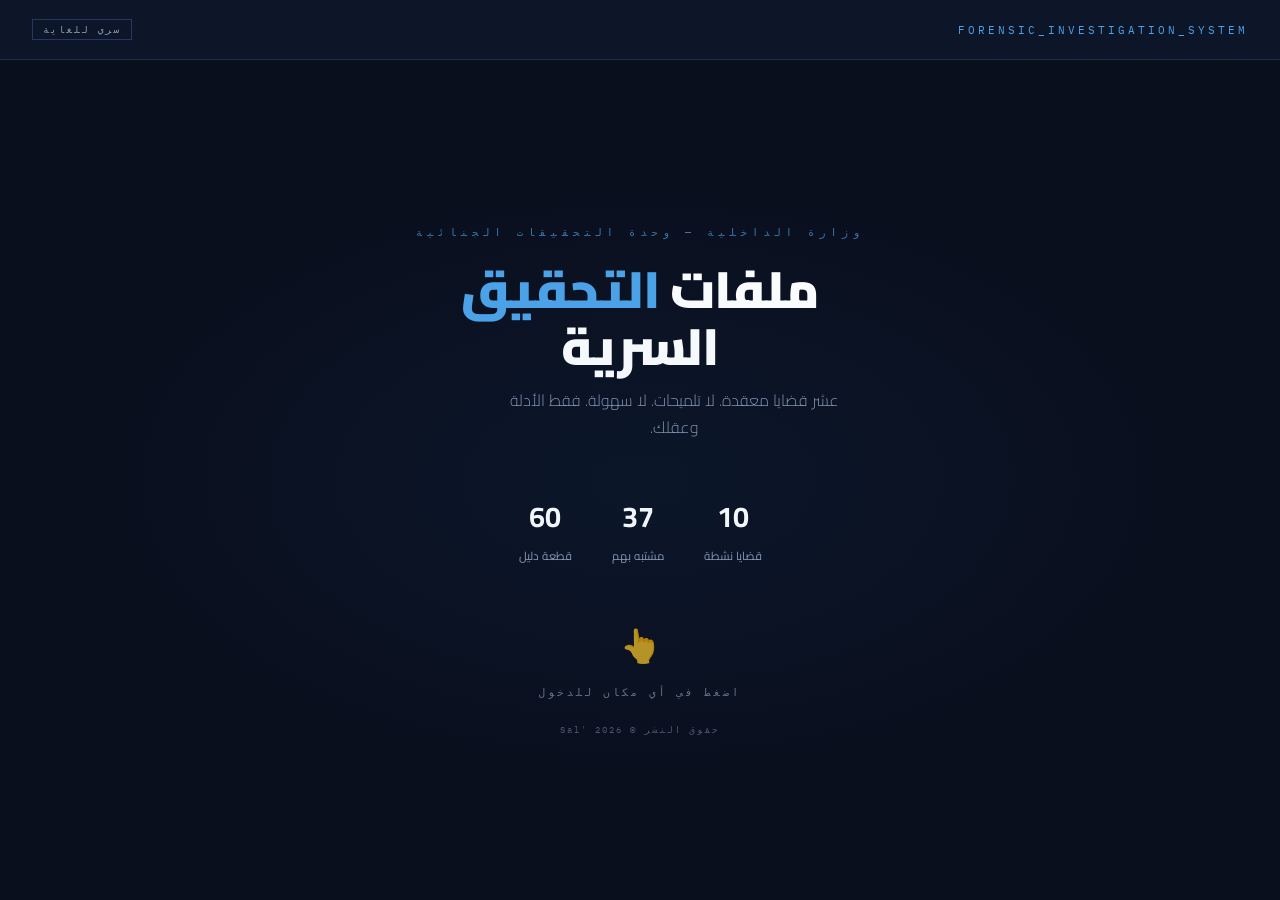
==== commit db709a8f: "Update index.html" ====
--- a/index.html
+++ b/index.html
@@ -3,9 +3,9 @@
 <head>
 <meta charset="UTF-8"/>
 <meta name="viewport" content="width=device-width,initial-scale=1.0"/>
-<title>ملفات التحقيق السرية</title>
+<title>FORENSIC INVESTIGATION UNIT</title>
 <link rel="preconnect" href="https://fonts.googleapis.com"/>
-<link href="https://fonts.googleapis.com/css2?family=Cairo:wght@300;400;600;700;900&family=IBM+Plex+Mono:wght@400;600&display=swap" rel="stylesheet"/>
+<link href="https://fonts.googleapis.com/css2?family=Cairo:wght@300;400;600;700;900&family=IBM+Plex+Mono:wght@400;600&family=Tajawal:wght@300;400;500&display=swap" rel="stylesheet"/>
 <style>
 *,*::before,*::after{box-sizing:border-box;margin:0;padding:0}
 :root{
@@ -18,7 +18,7 @@
   --cyan:#0e7c8e;--cyan2:#17a2b8;--cyan-pale:#eafafc;--cyan-mid:#b2ecf3;
   --purple:#6c3483;--purple2:#8e44ad;--purple-pale:#f5eef8;--purple-mid:#d7bde2;
   --green:#1e8449;--green2:#27ae60;--green-pale:#eafaf1;--green-mid:#a9dfbf;
-  --fcairo:'Cairo',sans-serif;--fmono:'IBM Plex Mono',monospace;
+  --fcairo:'Cairo',sans-serif;--fmono:'IBM Plex Mono',monospace;--ftaj:'Tajawal',sans-serif;
 }
 html,body{min-height:100%;background:var(--navy);color:var(--white);font-family:var(--fcairo);-webkit-font-smoothing:antialiased;direction:rtl}
 
@@ -53,7 +53,6 @@
 
 /* ══ SCREENS ══ */
 .screen{display:none}
-.screen.active{display:block}
 #intro-screen.active{display:flex;min-height:100vh;flex-direction:column}
 #dashboard-screen.active{display:flex;min-height:100vh;flex-direction:column}
 #case-screen.active{display:flex;min-height:100vh;flex-direction:column}
@@ -70,9 +69,33 @@
 .hero-sub{font-size:1rem;color:var(--gray);font-weight:300;margin-bottom:3rem;max-width:380px;line-height:1.7}
 .hero-stats{display:flex;gap:2.5rem;margin-bottom:3rem;justify-content:center}
 .hstat{text-align:center}.hstat-n{font-size:1.8rem;font-weight:700;color:var(--white)}.hstat-l{font-size:.72rem;color:var(--gray);margin-top:2px}
-.btn-start{background:var(--blue2);color:var(--white);border:none;padding:14px 40px;font-family:var(--fcairo);font-size:.95rem;font-weight:600;cursor:pointer;border-radius:4px;letter-spacing:.5px;transition:all .2s}
-.btn-start:hover{background:var(--blue3);transform:translateY(-1px)}
-.intro-scroll-hint{font-family:var(--fmono);font-size:.58rem;color:var(--gray);letter-spacing:2px;opacity:.5;margin-top:2rem}
+.tap-anywhere{display:flex;flex-direction:column;align-items:center;gap:.6rem;margin-bottom:1.5rem;cursor:pointer;opacity:.7;animation:tapPulse 2s ease-in-out infinite}
+.tap-icon{font-size:2rem}
+.tap-text{font-family:var(--fmono);font-size:.65rem;letter-spacing:3px;color:var(--gray)}
+@keyframes tapPulse{0%,100%{opacity:.5;transform:scale(1)}50%{opacity:1;transform:scale(1.05)}}
+.intro-scroll-hint{font-family:var(--fmono);font-size:.58rem;color:var(--gray);letter-spacing:2px;opacity:.5;margin-top:1rem}
+
+/* ══ PIN PANEL ══ */
+#panel-pin{animation:fadeUp .25s ease both}
+.pin-panel-icon{font-size:3rem;margin-bottom:.8rem;filter:drop-shadow(0 0 16px rgba(77,163,232,.4))}
+.pin-panel-title{font-size:1.3rem;font-weight:700;color:var(--white);margin-bottom:.2rem}
+.pin-panel-sub{font-family:var(--fmono);font-size:.55rem;letter-spacing:4px;color:var(--gray);margin-bottom:1.8rem;opacity:.6}
+.pin-dots-row{display:flex;gap:14px;justify-content:center;margin-bottom:1.8rem}
+.pin-dot{width:18px;height:18px;border-radius:50%;border:2px solid var(--border2);background:transparent;transition:all .2s}
+.pin-dot.filled{background:var(--blue2);border-color:var(--blue2);box-shadow:0 0 12px rgba(36,132,212,.6)}
+.pin-dot.error{background:var(--red2);border-color:var(--red2);box-shadow:0 0 12px rgba(231,76,60,.6)}
+.pin-numpad{display:grid;grid-template-columns:repeat(3,1fr);gap:10px;width:260px;margin:0 auto 1rem}
+.pnum{background:var(--navy3);border:1px solid var(--border);color:var(--white);font-family:var(--fmono);font-size:1.2rem;font-weight:600;padding:15px;cursor:pointer;transition:all .15s;border-radius:4px;touch-action:manipulation}
+.pnum:hover{background:var(--navy4);border-color:var(--border2)}
+.pnum:active{transform:scale(.92);background:var(--blue);border-color:var(--blue2)}
+.pdel{color:var(--gray);font-size:.9rem}
+.penter{background:rgba(36,132,212,.12);border-color:rgba(36,132,212,.35);color:var(--blue3);font-size:1rem}
+.penter:hover{background:var(--blue2);color:var(--white)}
+.pin-err-msg{font-family:var(--fmono);font-size:.62rem;color:var(--red2);letter-spacing:2px;height:18px;opacity:0;transition:opacity .2s;margin-bottom:.8rem}
+.pin-err-msg.show{opacity:1}
+.pin-shake{animation:pinShake .35s ease}
+.pin-back-btn{background:transparent;border:none;color:var(--gray);font-family:var(--fcairo);font-size:.8rem;cursor:pointer;padding:.4rem .8rem;transition:color .15s;margin-top:.5rem}
+.pin-back-btn:hover{color:var(--white)}
 
 /* ══ DASHBOARD ══ */
 .dash-nav{background:var(--navy2);border-bottom:1px solid var(--border);padding:.85rem 2rem;display:flex;align-items:center;justify-content:space-between;position:sticky;top:0;z-index:40}
@@ -124,6 +147,18 @@
 .ctb-info{flex:1}.ctb-name{font-size:.95rem;font-weight:700;color:var(--white)}.ctb-id{font-family:var(--fmono);font-size:.58rem;color:var(--gray);letter-spacing:2px}
 .ctb-badge{font-family:var(--fmono);font-size:.55rem;padding:3px 10px;letter-spacing:1px}
 
+/* ══ TIMER BAR ══ */
+.timer-bar{background:var(--navy3);border-bottom:1px solid var(--border);padding:.5rem 1.5rem;display:flex;align-items:center;gap:1.5rem}
+.timer-display{font-family:var(--fmono);font-size:1rem;font-weight:600;color:var(--white);min-width:80px}
+.timer-display.warn{color:var(--gold2)}
+.timer-display.danger{color:var(--red2);animation:timerPulse 1s ease-in-out infinite}
+@keyframes timerPulse{0%,100%{opacity:1}50%{opacity:.5}}
+.timer-label{font-family:var(--fmono);font-size:.55rem;color:var(--gray);letter-spacing:2px}
+.timer-progress{flex:1;height:3px;background:var(--border);border-radius:2px;overflow:hidden}
+.timer-fill{height:100%;background:var(--blue2);transition:width 1s linear,background .3s}
+.score-display{font-family:var(--fmono);font-size:.65rem;color:var(--gray)}
+.score-display strong{color:var(--gold2);font-size:.8rem}
+
 /* ══ SCENARIO POPUP ══ */
 .scenario-overlay{position:fixed;inset:0;background:rgba(5,8,18,.95);z-index:9998;display:flex;align-items:center;justify-content:center;padding:1.5rem;backdrop-filter:blur(6px)}
 .scenario-overlay.off{display:none}
@@ -169,6 +204,10 @@
 .ev-back-id{font-family:var(--fmono);font-size:.52rem;color:var(--blue3);letter-spacing:2px;margin-bottom:.4rem;padding-bottom:.4rem;border-bottom:1px solid var(--border)}
 .ev-back-name{font-size:.78rem;font-weight:700;color:var(--white);margin-bottom:.5rem}
 .ev-back-desc{font-size:.72rem;color:var(--gray);line-height:1.7;flex:1;overflow:auto}
+/* Pin to notebook button */
+.ev-back-pin{margin-top:.5rem;background:transparent;border:1px solid var(--border2);color:var(--gray);padding:4px 10px;font-family:var(--fcairo);font-size:.65rem;cursor:pointer;transition:all .15s;width:100%;text-align:center}
+.ev-back-pin:hover{border-color:var(--gold2);color:var(--gold2)}
+.ev-back-pin.pinned{border-color:var(--gold2);color:var(--gold2);background:rgba(212,160,23,.08)}
 
 /* ══ SUSPECTS ══ */
 .sus-grid{display:grid;grid-template-columns:repeat(auto-fill,minmax(300px,1fr));gap:1.1rem}
@@ -184,18 +223,177 @@
 .sus-stmt-label{font-family:var(--fmono);font-size:.52rem;letter-spacing:3px;color:var(--gray);margin-bottom:.5rem}
 .sus-stmt-text{font-size:.78rem;color:var(--gray2);line-height:1.85;font-style:italic;border-right:2px solid var(--border2);padding-right:.9rem}
 
-/* ══ NOTEBOOK ══ */
-.nb-grid{display:grid;grid-template-columns:1fr 1fr;gap:1.2rem}
-.nb-card{background:var(--navy2);border:1px solid var(--border);padding:1.1rem}
-.nb-card-head{font-family:var(--fmono);font-size:.58rem;letter-spacing:3px;color:var(--gray);margin-bottom:.9rem;padding-bottom:.6rem;border-bottom:1px solid var(--border);display:flex;align-items:center;gap:.5rem}
-.nb-card-head::before{content:'';display:inline-block;width:5px;height:5px;background:var(--blue3);border-radius:50%;flex-shrink:0}
-.nb-conn{display:flex;gap:.6rem;padding:.38rem 0;border-bottom:1px solid var(--border);font-size:.73rem;color:var(--gray);line-height:1.55;font-family:var(--fmono)}
-.nb-conn:last-child{border-bottom:none}
-.nb-conn-arrow{color:var(--blue3);flex-shrink:0}
-.nb-full{grid-column:1/-1}
-.nb-ta{width:100%;min-height:120px;background:var(--navy);border:1px solid var(--border);font-family:var(--fmono);font-size:.72rem;padding:.8rem;color:var(--gray2);resize:vertical;line-height:1.9;outline:none;transition:border-color .18s;direction:rtl}
-.nb-ta:focus{border-color:var(--blue2)}
-.nb-ta::placeholder{color:var(--gray);opacity:.5;font-size:.65rem}
+/* ══ NOTEBOOK — DETECTIVE JOURNAL ══ */
+#tab-notebook .pane-label{margin-bottom:0}
+.notebook-wrap{
+  max-width:720px;
+  margin:1.5rem auto 0;
+  background: #f5efe0;
+  border-radius:2px;
+  box-shadow: 0 8px 40px rgba(0,0,0,.5), inset 0 0 0 1px rgba(0,0,0,.1);
+  position:relative;
+  overflow:hidden;
+  direction:rtl;
+}
+/* Book spine */
+.notebook-wrap::before{
+  content:'';
+  position:absolute;
+  top:0;bottom:0;right:0;
+  width:36px;
+  background:linear-gradient(to left, #c8a96e 0%, #b8945a 40%, #a07840 100%);
+  border-left:1px solid rgba(0,0,0,.15);
+  z-index:2;
+}
+/* Red margin line */
+.notebook-wrap::after{
+  content:'';
+  position:absolute;
+  top:0;bottom:0;right:56px;
+  width:1.5px;
+  background:rgba(180,60,60,.35);
+  z-index:2;
+  pointer-events:none;
+}
+.notebook-header{
+  background:linear-gradient(135deg, #e8dcc8 0%, #ddd0b8 100%);
+  border-bottom:2px solid rgba(0,0,0,.12);
+  padding:.9rem 1.4rem .9rem 1.4rem;
+  padding-right:52px;
+  display:flex;
+  align-items:center;
+  justify-content:space-between;
+  position:relative;
+  z-index:3;
+}
+.nb-header-title{
+  font-family:'Georgia',serif;
+  font-size:1rem;
+  font-weight:700;
+  color:#3d2b1a;
+  letter-spacing:.5px;
+}
+.nb-header-sub{
+  font-family:var(--fmono);
+  font-size:.55rem;
+  color:#7a5c3a;
+  letter-spacing:2px;
+  opacity:.8;
+}
+.nb-case-id{
+  font-family:var(--fmono);
+  font-size:.6rem;
+  color:#7a5c3a;
+  background:rgba(0,0,0,.06);
+  padding:3px 10px;
+  border:1px solid rgba(0,0,0,.1);
+  border-radius:2px;
+}
+/* Ruled paper area */
+.notebook-lines{
+  background-image:
+    repeating-linear-gradient(
+      transparent,
+      transparent 31px,
+      rgba(100,140,200,.18) 31px,
+      rgba(100,140,200,.18) 32px
+    );
+  background-size:100% 32px;
+  background-position:0 8px;
+  min-height:520px;
+  padding:12px 1.4rem 2rem 1.4rem;
+  padding-right:70px;
+  position:relative;
+  z-index:1;
+}
+/* Textarea — handwriting style */
+.nb-journal-ta{
+  width:100%;
+  min-height:480px;
+  background:transparent;
+  border:none;
+  outline:none;
+  font-family:'Tajawal', 'Cairo', sans-serif;
+  font-size:.95rem;
+  font-weight:400;
+  color:#2a1a0a;
+  line-height:32px;
+  resize:none;
+  direction:rtl;
+  letter-spacing:.3px;
+  caret-color:#3a2a1a;
+}
+.nb-journal-ta::placeholder{
+  color:#b8a080;
+  font-style:italic;
+  font-size:.85rem;
+  opacity:.7;
+}
+/* Pinned evidence section */
+.nb-pinned-section{
+  border-top:1px dashed rgba(0,0,0,.15);
+  padding:.8rem 1.4rem .8rem 70px;
+  background:rgba(0,0,0,.03);
+  min-height:60px;
+  position:relative;
+  z-index:3;
+}
+.nb-pinned-label{
+  font-family:var(--fmono);
+  font-size:.5rem;
+  letter-spacing:3px;
+  color:#9a7a50;
+  margin-bottom:.6rem;
+  display:flex;
+  align-items:center;
+  gap:.5rem;
+}
+.nb-pinned-items{
+  display:flex;
+  flex-wrap:wrap;
+  gap:.5rem;
+}
+.nb-pinned-chip{
+  background:#fffbe8;
+  border:1px solid rgba(184,134,11,.3);
+  border-radius:2px;
+  padding:4px 10px;
+  font-family:var(--ftaj);
+  font-size:.72rem;
+  color:#5a3e1a;
+  display:flex;
+  align-items:center;
+  gap:.4rem;
+  box-shadow:0 1px 3px rgba(0,0,0,.08);
+}
+.nb-pinned-chip button{
+  background:none;
+  border:none;
+  cursor:pointer;
+  color:#9a7a50;
+  font-size:.7rem;
+  padding:0;
+  line-height:1;
+  transition:color .15s;
+}
+.nb-pinned-chip button:hover{color:var(--red2)}
+.nb-pinned-empty{
+  font-family:var(--ftaj);
+  font-size:.75rem;
+  color:#b8a080;
+  font-style:italic;
+}
+/* Sticker / tape effect top corner */
+.nb-tape{
+  position:absolute;
+  top:-6px;left:30%;
+  width:80px;height:22px;
+  background:rgba(255,255,200,.6);
+  transform:rotate(-2deg);
+  z-index:10;
+  border:1px solid rgba(0,0,0,.06);
+  pointer-events:none;
+}
 
 /* ══ VERDICT ══ */
 .vwrap{max-width:520px;margin:0 auto}
@@ -217,6 +415,9 @@
 .vres{margin-top:1rem;padding:.9rem;text-align:center;display:none;font-family:var(--fmono);font-size:.7rem;line-height:1.9;border-radius:3px}
 .vres.ok{background:rgba(39,174,96,.07);border:1px solid rgba(39,174,96,.25);color:#27ae60}
 .vres.fail{background:rgba(231,76,60,.07);border:1px solid rgba(231,76,60,.25);color:var(--red2)}
+/* Score summary in verdict */
+.score-summary{background:var(--navy3);border:1px solid var(--border);padding:.7rem 1rem;margin-bottom:1rem;text-align:center;font-family:var(--fmono);font-size:.62rem;color:var(--gray)}
+.score-summary strong{color:var(--gold2);font-size:.9rem}
 
 /* ══ MODAL ══ */
 .modal-bg{position:fixed;inset:0;background:rgba(5,8,18,.94);z-index:9999;display:flex;align-items:center;justify-content:center;padding:1.5rem;backdrop-filter:blur(6px)}
@@ -228,6 +429,10 @@
 .btn-mclose{background:transparent;border:1px solid var(--border2);color:var(--gray);width:28px;height:28px;cursor:pointer;font-size:.75rem;transition:all .15s}
 .btn-mclose:hover{border-color:var(--red2);color:var(--red2)}
 .modal-body{padding:1.5rem}
+.modal-score-banner{background:linear-gradient(135deg,rgba(212,160,23,.1),rgba(212,160,23,.05));border:1px solid rgba(212,160,23,.3);padding:1rem;text-align:center;margin-bottom:1.2rem;border-radius:3px}
+.modal-score-pts{font-size:2rem;font-weight:900;color:var(--gold2);font-family:var(--fmono)}
+.modal-score-lbl{font-family:var(--fmono);font-size:.55rem;color:var(--gray);letter-spacing:3px;margin-top:.3rem}
+.modal-score-time{font-family:var(--fmono);font-size:.65rem;color:var(--gray2);margin-top:.4rem}
 .sol-scene{font-size:.83rem;color:var(--gray2);line-height:1.95}
 .sol-scene h3{font-size:.72rem;font-family:var(--fmono);letter-spacing:3px;color:var(--blue3);margin:1.2rem 0 .6rem;display:flex;align-items:center;gap:.6rem}
 .sol-scene h3::after{content:'';flex:1;height:1px;background:var(--border)}
@@ -240,64 +445,89 @@
 /* ══ FLASH ══ */
 .flash-msg{position:fixed;bottom:1.5rem;left:50%;transform:translateX(-50%);background:var(--navy2);border:1px solid var(--red2);color:var(--red2);font-family:var(--fmono);font-size:.65rem;letter-spacing:2px;padding:.6rem 1.5rem;z-index:9999;pointer-events:none;box-shadow:0 4px 20px rgba(0,0,0,.4)}
 .flash-msg.off{display:none}
+/* Evidence pinned flash */
+.flash-green{border-color:var(--green2)!important;color:var(--green2)!important}
 
 ::-webkit-scrollbar{width:4px}::-webkit-scrollbar-track{background:var(--navy)}::-webkit-scrollbar-thumb{background:var(--border2);border-radius:2px}
-@media(max-width:700px){.nb-grid{grid-template-columns:1fr}.sus-grid{grid-template-columns:1fr}.ev-grid{grid-template-columns:repeat(2,1fr)}.fi-body{flex-wrap:wrap}.fi-right{flex-direction:row;align-items:center}}
+@media(max-width:700px){
+  .sus-grid{grid-template-columns:1fr}
+  .ev-grid{grid-template-columns:repeat(2,1fr)}
+  .fi-body{flex-wrap:wrap}
+  .fi-right{flex-direction:row;align-items:center}
+  .hero-title{font-size:2.2rem}
+  .hero-stats{gap:1.5rem}
+  .hstat-n{font-size:1.4rem}
+  .case-tabs{padding:0 .5rem}
+  .ctab{padding:.6rem .8rem;font-size:.72rem}
+  .case-desk{padding:1.2rem 1rem}
+  .ev-grid{grid-template-columns:repeat(2,1fr)}
+  .dash-body{padding:1rem}
+  .dnav-right .dnav-stat:first-child{display:none}
+  .fi-body{gap:1rem}
+  .nb-case-id{display:none}
+  .vwrap{max-width:100%}
+  .timer-bar{flex-wrap:wrap;gap:.8rem;padding:.5rem 1rem}
+  .sus-card-head{flex-wrap:wrap}
+  .access-hint{font-size:.55rem;letter-spacing:2px}
+}
 </style>
 </head>
 <body>
 
-<!-- ══ PIN LOCK ══ -->
-<div id="pin-screen">
-  <div class="pin-bg-lines"></div>
-  <div class="pin-logo">
-    <div class="pin-shield">🛡️</div>
-    <div class="pin-title">وحدة التحقيقات الجنائية</div>
-    <div class="pin-sub">FORENSIC INVESTIGATION UNIT</div>
-  </div>
-  <div class="pin-box" id="pin-box">
-    <div class="pin-prompt">أدخل رمز الوصول السري</div>
-    <div class="pin-dots" id="pin-dots">
-      <div class="pin-dot" id="pd0"></div>
-      <div class="pin-dot" id="pd1"></div>
-      <div class="pin-dot" id="pd2"></div>
-      <div class="pin-dot" id="pd3"></div>
-    </div>
-    <div class="numpad">
-      <button class="num-btn" onclick="pinPress('1')">1</button>
-      <button class="num-btn" onclick="pinPress('2')">2</button>
-      <button class="num-btn" onclick="pinPress('3')">3</button>
-      <button class="num-btn" onclick="pinPress('4')">4</button>
-      <button class="num-btn" onclick="pinPress('5')">5</button>
-      <button class="num-btn" onclick="pinPress('6')">6</button>
-      <button class="num-btn" onclick="pinPress('7')">7</button>
-      <button class="num-btn" onclick="pinPress('8')">8</button>
-      <button class="num-btn" onclick="pinPress('9')">9</button>
-      <button class="num-btn del" onclick="pinDel()">مسح</button>
-      <button class="num-btn" onclick="pinPress('0')">0</button>
-      <button class="num-btn enter" onclick="pinEnter()">دخول</button>
-    </div>
-    <div class="pin-err" id="pin-err">رمز خاطئ — حاول مجدداً</div>
-  </div>
-</div>
-
 <!-- ══ INTRO ══ -->
-<div id="intro-screen" class="screen">
+<div id="intro-screen" class="screen active" onclick="openPinPanel()">
   <nav class="intro-nav">
     <div class="intro-nav-brand">FORENSIC_INVESTIGATION_SYSTEM</div>
     <div class="intro-nav-badge">سري للغاية</div>
   </nav>
   <div class="intro-hero">
-    <div class="hero-label">وزارة الداخلية — وحدة التحقيقات الجنائية</div>
-    <h1 class="hero-title">ملفات <span>التحقيق</span><br/>السرية</h1>
-    <p class="hero-sub">عشر قضايا معقدة. لا تلميحات. لا سهولة. فقط الأدلة وعقلك.</p>
-    <div class="hero-stats">
-      <div class="hstat"><div class="hstat-n">10</div><div class="hstat-l">قضايا نشطة</div></div>
-      <div class="hstat"><div class="hstat-n">37</div><div class="hstat-l">مشتبه بهم</div></div>
-      <div class="hstat"><div class="hstat-n">60</div><div class="hstat-l">قطعة دليل</div></div>
+
+    <!-- PANEL 1: LANDING -->
+    <div id="panel-landing">
+      <div class="hero-label">وزارة الداخلية — وحدة التحقيقات الجنائية</div>
+      <h1 class="hero-title">ملفات <span>التحقيق</span><br/>السرية</h1>
+      <p class="hero-sub">عشر قضايا معقدة. لا تلميحات. لا سهولة. فقط الأدلة وعقلك.</p>
+      <div class="hero-stats">
+        <div class="hstat"><div class="hstat-n">10</div><div class="hstat-l">قضايا نشطة</div></div>
+        <div class="hstat"><div class="hstat-n">37</div><div class="hstat-l">مشتبه بهم</div></div>
+        <div class="hstat"><div class="hstat-n">60</div><div class="hstat-l">قطعة دليل</div></div>
+      </div>
+      <div class="tap-anywhere" onclick="openPinPanel()">
+        <div class="tap-icon">👆</div>
+        <div class="tap-text">اضغط في أي مكان للدخول</div>
+      </div>
+      <div class="intro-scroll-hint">حقوق النشر © 2026 'Sal</div>
     </div>
-    <button class="btn-start" id="btn-start">فتح الملفات</button>
-    <div class="intro-scroll-hint">حقوق النشر © 2026 'Sal</div>
+
+    <!-- PANEL 2: PIN (hidden initially) -->
+    <div id="panel-pin" style="display:none" onclick="event.stopPropagation()">
+      <div class="pin-panel-icon">🛡️</div>
+      <div class="pin-panel-title">أدخل رمز الوصول</div>
+      <div class="pin-panel-sub">ENTER ACCESS CODE</div>
+      <div class="pin-dots-row" id="pin-dots">
+        <div class="pin-dot" id="pd0"></div>
+        <div class="pin-dot" id="pd1"></div>
+        <div class="pin-dot" id="pd2"></div>
+        <div class="pin-dot" id="pd3"></div>
+      </div>
+      <div class="pin-numpad">
+        <button class="pnum" onclick="pinPress('1')">1</button>
+        <button class="pnum" onclick="pinPress('2')">2</button>
+        <button class="pnum" onclick="pinPress('3')">3</button>
+        <button class="pnum" onclick="pinPress('4')">4</button>
+        <button class="pnum" onclick="pinPress('5')">5</button>
+        <button class="pnum" onclick="pinPress('6')">6</button>
+        <button class="pnum" onclick="pinPress('7')">7</button>
+        <button class="pnum" onclick="pinPress('8')">8</button>
+        <button class="pnum" onclick="pinPress('9')">9</button>
+        <button class="pnum pdel" onclick="pinDel()">⌫</button>
+        <button class="pnum" onclick="pinPress('0')">0</button>
+        <button class="pnum penter" onclick="pinEnter()">✓</button>
+      </div>
+      <div class="pin-err-msg" id="pin-err">✕ رمز خاطئ — حاول مجدداً</div>
+      <button class="pin-back-btn" onclick="closePinPanel()">← رجوع</button>
+    </div>
+
   </div>
 </div>
 
@@ -310,6 +540,7 @@
     </div>
     <div class="dnav-right">
       <div class="dnav-stat">محلولة: <strong id="solved-count">0</strong>/10</div>
+      <div class="dnav-stat">النقاط: <strong id="total-score">0</strong></div>
       <div class="dnav-clock" id="nav-clock">--:--:--</div>
     </div>
   </nav>
@@ -322,19 +553,28 @@
 <!-- ══ CASE SCREEN ══ -->
 <div id="case-screen" class="screen">
   <div class="case-topbar">
-    <button class="btn-back" id="btn-back">← رجوع</button>
+    <button class="btn-back" id="btn-back" onclick="document.getElementById('scenario-overlay').classList.add('off');goBack()">← رجوع</button>
     <div class="ctb-info"><div class="ctb-name" id="ctb-name">—</div><div class="ctb-id" id="ctb-id"></div></div>
     <span class="ctb-badge" id="ctb-badge"></span>
+  </div>
+  <!-- TIMER BAR -->
+  <div class="timer-bar">
+    <div>
+      <div class="timer-label">الوقت المتبقي</div>
+      <div class="timer-display" id="timer-display">20:00</div>
+    </div>
+    <div class="timer-progress"><div class="timer-fill" id="timer-fill" style="width:100%"></div></div>
+    <div class="score-display">النقاط المحتملة: <strong id="potential-score">1000</strong></div>
   </div>
   <div class="case-tabs">
     <div class="ctab active" data-tab="evidence">الأدلة</div>
     <div class="ctab" data-tab="interrogation">المشتبه بهم</div>
-    <div class="ctab" data-tab="notebook">الملاحظات</div>
+    <div class="ctab" data-tab="notebook">دفتر المحقق</div>
     <div class="ctab" data-tab="solve">الحكم النهائي</div>
   </div>
   <div class="case-desk">
     <div class="cpane active" id="tab-evidence">
-      <div class="pane-label">الأدلة الجنائية — اضغط لكشف التفاصيل</div>
+      <div class="pane-label">الأدلة الجنائية — اضغط لكشف التفاصيل · 📌 لتثبيت الدليل في الدفتر</div>
       <div class="ev-grid" id="ev-grid"></div>
     </div>
     <div class="cpane" id="tab-interrogation">
@@ -342,19 +582,26 @@
       <div class="sus-grid" id="sus-grid"></div>
     </div>
     <div class="cpane" id="tab-notebook">
-      <div class="pane-label">مفكرة المحقق</div>
-      <div class="nb-grid">
-        <div class="nb-card">
-          <div class="nb-card-head">ربط الأدلة</div>
-          <div id="nb-conns"></div>
+      <div class="pane-label">دفتر المحقق الشخصي</div>
+      <div class="notebook-wrap">
+        <div class="nb-tape"></div>
+        <div class="notebook-header">
+          <div>
+            <div class="nb-header-title">🔍 ملاحظات التحقيق</div>
+            <div class="nb-header-sub">DETECTIVE FIELD NOTES</div>
+          </div>
+          <div class="nb-case-id" id="nb-case-id-label">—</div>
         </div>
-        <div class="nb-card">
-          <div class="nb-card-head">تسلسل الأحداث المحتمل</div>
-          <div id="nb-timeline"></div>
+        <!-- Pinned evidence chips -->
+        <div class="nb-pinned-section">
+          <div class="nb-pinned-label">📌 أدلة مثبتة من ملف القضية</div>
+          <div class="nb-pinned-items" id="nb-pinned-items">
+            <span class="nb-pinned-empty">لم تثبّت أي دليل بعد — اذهب للأدلة واضغط 📌</span>
+          </div>
         </div>
-        <div class="nb-card nb-full">
-          <div class="nb-card-head">ملاحظاتك الشخصية</div>
-          <textarea class="nb-ta" id="nb-ta" placeholder="اكتب ملاحظاتك... من تشتبه به ولماذا؟ ما التناقضات التي رصدتها؟"></textarea>
+        <!-- Ruled paper textarea -->
+        <div class="notebook-lines">
+          <textarea class="nb-journal-ta" id="nb-ta" placeholder="اكتب ملاحظاتك هنا...&#10;&#10;من تشتبه به ولماذا؟&#10;ما التناقضات التي رصدتها؟&#10;ما الرابط بين الأدلة؟"></textarea>
         </div>
       </div>
     </div>
@@ -369,13 +616,14 @@
           <div class="vdoc-body">
             <div class="vdoc-title">إصدار أمر الاعتقال</div>
             <p class="vdoc-sub">بعد مراجعة جميع الأدلة، أدخل أسماء المتورطين بالجريمة</p>
+            <div class="score-summary">الوقت المستغرق: <strong id="elapsed-display">—</strong> · النقاط المحتملة: <strong id="score-preview">—</strong></div>
             <div class="vdoc-warn" id="vdoc-suspects-hint">⚠ تحقق من عدد المتورطين الفعلي قبل الحكم</div>
             <label class="vlabel" for="cinp">الجاني الأول:</label>
             <input type="text" class="vinp" id="cinp" placeholder="أدخل الاسم الكامل..."/>
             <label class="vlabel" for="cinp2" id="cinp2-label" style="display:none">الجاني الثاني:</label>
             <input type="text" class="vinp" id="cinp2" placeholder="أدخل الاسم الكامل..." style="display:none"/>
             <span class="vinp-note" id="vinp-note"></span>
-            <button class="btn-verdict" id="btn-verdict">إصدار الحكم الرسمي</button>
+            <button class="btn-verdict" id="btn-verdict" onclick="checkVerdict()">إصدار الحكم الرسمي</button>
             <div class="vres" id="vres"></div>
           </div>
         </div>
@@ -396,7 +644,7 @@
       <div class="scenario-text" id="sc-text"></div>
       <div class="scenario-meta" id="sc-meta"></div>
       <div class="scenario-suspects-count" id="sc-sus-count"></div>
-      <button class="btn-enter-case" id="btn-enter-case">بدء التحقيق ←</button>
+      <button class="btn-enter-case" id="btn-enter-case" onclick="document.getElementById('scenario-overlay').classList.add('off');if(pendingCaseId)openCase(pendingCaseId)">بدء التحقيق ←</button>
     </div>
   </div>
 </div>
@@ -406,10 +654,10 @@
   <div class="modal-box">
     <div class="modal-head">
       <div class="modal-head-title">حل القضية</div>
-      <button class="btn-mclose" id="btn-mclose">✕</button>
+      <button class="btn-mclose" id="btn-mclose" onclick="closeModal()">✕</button>
     </div>
     <div class="modal-body" id="modal-body"></div>
-    <div class="modal-foot"><button class="btn-mok" id="btn-mok">إغلاق</button></div>
+    <div class="modal-foot"><button class="btn-mok" id="btn-mok" onclick="closeModal()">إغلاق</button></div>
   </div>
 </div>
 
@@ -418,26 +666,43 @@
 
 <script>
 /* ══════════════════════════════════
-   UTILITY: show a screen
+   UTILITY
 ══════════════════════════════════ */
 function show(id) {
-  document.querySelectorAll('.screen').forEach(function(s) {
-    s.classList.remove('active');
-  });
+  document.querySelectorAll('.screen').forEach(function(s) { s.classList.remove('active'); });
   document.getElementById(id).classList.add('active');
   window.scrollTo(0, 0);
 }
 
+function esc(s) {
+  return String(s).replace(/&/g,'&amp;').replace(/</g,'&lt;').replace(/>/g,'&gt;').replace(/"/g,'&quot;');
+}
+
 /* ══════════════════════════════════
    PIN SYSTEM
 ══════════════════════════════════ */
 var PIN_CORRECT = '7749';
 var pinCurrent = '';
+
+function openPinPanel() {
+  if (document.getElementById('panel-pin').style.display !== 'none') return;
+  pinCurrent = '';
+  updateDots();
+  document.getElementById('pin-err').classList.remove('show');
+  document.getElementById('panel-landing').style.display = 'none';
+  document.getElementById('panel-pin').style.display = 'block';
+}
+
+function closePinPanel() {
+  document.getElementById('panel-pin').style.display = 'none';
+  document.getElementById('panel-landing').style.display = 'block';
+}
 
 function pinPress(d) {
   if (pinCurrent.length >= 4) return;
   pinCurrent += d;
   updateDots();
+  if (pinCurrent.length === 4) pinEnter();
 }
 
 function pinDel() {
@@ -449,21 +714,19 @@
 function pinEnter() {
   if (pinCurrent.length < 4) return;
   if (pinCurrent === PIN_CORRECT) {
-    document.getElementById('pin-screen').classList.add('off');
-    show('intro-screen'); /* ← FIX: show intro after PIN unlocked */
+    refreshDash();
+    show('dashboard-screen');
   } else {
     pinCurrent = '';
     updateDots(true);
-    var e = document.getElementById('pin-err');
-    e.classList.add('show');
-    var b = document.getElementById('pin-box');
-    b.classList.add('pin-shake');
+    document.getElementById('pin-err').classList.add('show');
+    var box = document.getElementById('panel-pin');
+    box.classList.add('pin-shake');
     setTimeout(function() {
-      b.classList.remove('pin-shake');
-      for (var i = 0; i < 4; i++) {
-        document.getElementById('pd' + i).classList.remove('error');
-      }
-    }, 400);
+      box.classList.remove('pin-shake');
+      updateDots();
+      document.getElementById('pin-err').classList.remove('show');
+    }, 800);
   }
 }
 
@@ -471,20 +734,18 @@
   for (var i = 0; i < 4; i++) {
     var dot = document.getElementById('pd' + i);
     dot.classList.remove('filled', 'error');
-    if (err) {
-      dot.classList.add('error');
-    } else if (i < pinCurrent.length) {
-      dot.classList.add('filled');
-    }
+    if (err) dot.classList.add('error');
+    else if (i < pinCurrent.length) dot.classList.add('filled');
   }
 }
 
 document.addEventListener('keydown', function(e) {
-  if (document.getElementById('pin-screen').classList.contains('off')) return;
+  if (document.getElementById('panel-pin').style.display === 'none') return;
   if (e.key >= '0' && e.key <= '9') pinPress(e.key);
   else if (e.key === 'Backspace') pinDel();
   else if (e.key === 'Enter') pinEnter();
 });
+
 
 /* ══════════════════════════════════
    CASE DATA
@@ -505,12 +766,10 @@
 {id:"E4-06",ic:"📞",nm:"رسالة واتساب محذوفة",desc:"رسالة استُرجعت من هاتف ريم بعد الحذف: 'تم. سأكون في الخارج يوم الجمعة.' أُرسلت لرقم غير محفوظ — تبيّن لاحقاً أنه رقم تطابق مع خط ثانٍ غير مسجل باسم منصور."}
 ],
 sus:[
-{id:"S4-01",nm:"ريم الدوسري",rl:"ابنة الضحية",em:"👩",st:"كنت في المطبخ لكنني أعددت طعاماً مختلفاً. أمي طلبت وجبتها الخاصة ودخلت لغرفتها مبكراً. لم أفكر في الوصية يوماً — زواجي بخير ولا أحتاج لشقق.",con:null},
-{id:"S4-02",nm:"فهد الدوسري",rl:"زوج ريم وابن الضحية بالتبني",em:"👨",st:"كنت في الصالة طوال الليل أشاهد مباراة. لا علاقة لي بالمطبخ. علاقتي بأم ريم ممتازة — هي من أقنعت ريم بالزواج مني في الأصل.",con:null},
-{id:"S4-03",nm:"منصور القحطاني",rl:"صيدلاني وصديق العائلة",em:"💊",st:"لم أكن في الفيلا تلك الليلة. اتصالاتي بريم طبيعية — نحن أصدقاء قدامى. أعرف الأدوية لكنني لا أبيع سموماً ولم أشترِ شيئاً غير معتاد.",con:"أكد أنه لم يشترِ أي مواد غير معتادة — لكن سجل الصيدلية (E4-05) يُثبت أن شخصاً يعرف الاسم الكيميائي الدقيق اشترى المادة قبل ٣ أيام، وهو تخصص صيدلاني بامتياز. وسجل المكالمات يضعه في اتصال مباشر مع ريم وقت الإعداد."}
-],
-conns:["وصول للمطبخ + الوصية المشروطة = دافع ريم","معرفة كيميائية + سجل صيدلية = منصور المورّد","الرسالة المحذوفة 'تم' + المكالمة وقت الطبخ = تنسيق مسبق","فهد يربح بقاء الزواج = لا دافع له للقتل"],
-timeline:["ظهر اليوم: مكالمة منصور لريم بعد بدء الطبخ بـ ٢ ساعة","طوال اليوم: أُعدّ السُّم ووُضع في طعام الضحية","مساء: العشاء العائلي — الضحية تأكل بلا شك","ليلاً: تدهور حالة الضحية وتوفيها"],
+{id:"S4-01",nm:"ريم الدوسري",rl:"ابنة الضحية",em:"👩",st:"كنت في المطبخ لكنني أعددت طعاماً مختلفاً. أمي طلبت وجبتها الخاصة ودخلت لغرفتها مبكراً. لم أفكر في الوصية يوماً — زواجي بخير ولا أحتاج لشقق."},
+{id:"S4-02",nm:"فهد الدوسري",rl:"زوج ريم وابن الضحية بالتبني",em:"👨",st:"كنت في الصالة طوال الليل أشاهد مباراة. لا علاقة لي بالمطبخ. علاقتي بأم ريم ممتازة — هي من أقنعت ريم بالزواج مني في الأصل."},
+{id:"S4-03",nm:"منصور القحطاني",rl:"صيدلاني وصديق العائلة",em:"💊",st:"لم أكن في الفيلا تلك الليلة. اتصالاتي بريم طبيعية — نحن أصدقاء قدامى. أعرف الأدوية لكنني لا أبيع سموماً ولم أشترِ شيئاً غير معتاد."}
+],
 sol:`<h3>التخطيط المشترك</h3><p>لم يكن القتل عفوياً. <span class="sol-highlight">ريم الدوسري</span> أرادت الشقتين دون خطر فقدانهما بالطلاق — وكانت علاقتها بمنصور القحطاني تجاوزت حدود الصداقة.<br/>منصور وفّر السُّم من خلال معرفته الصيدلانية، وريم أضافته لطعام والدتها.</p><div class="sol-proof">الدليل الحاسم:\nالرسالة المحذوفة "تم" أُرسلت لرقم منصور\nبعد مكالمته أثناء تحضير الطعام مباشرة.\nلا يوجد تفسير آخر لهذا التسلسل.</div><h3>الحكم</h3><p>ريم الدوسري: <strong>السجن المؤبد</strong><br/>منصور القحطاني: <strong>السجن ٢٠ سنة</strong></p>`
 },
 
@@ -529,12 +788,10 @@
 {id:"E5-06",ic:"🏦",nm:"حسابات مالية مجمّدة",desc:"بعد الاغتيال بـ٢٤ ساعة، حاول شخص ما تحويل ١.٢ مليون لحساب خارجي — الحوالة تمت من خلال وسيط يعمل في شركة تعود ملكيتها لطارق المنصوري."}
 ],
 sus:[
-{id:"S5-01",nm:"طارق المنصوري",rl:"رجل أعمال — متورط في ملف الاختلاس",em:"👔",st:"لم أرَ بدر منذ أسابيع. الملف الذي يتحدث عنه الناس مجرد إشاعات — ليس لدي أي علاقة بأي صندوق استثماري بهذا الحجم.",con:"أنكر أي صلة بالملف — لكن الشركة الوسيطة في الحوالة المريبة (E5-06) تعود ملكيتها له مباشرة. وأحرف ط.م في دفتر بدر (E5-05) تتطابق مع اسمه."},
-{id:"S5-02",nm:"وليد الشمري",rl:"محامٍ شريك في مكتب بدر",em:"⚖️",st:"بدر كان يعمل على ملف كبير لكنه لم يخبرني بالتفاصيل. الليلة التي اغتيل فيها كنت في مؤتمر في الرياض — عندي فندق وإيصالات عشاء.",con:null},
-{id:"S5-03",nm:"سلمى الحربي",rl:"سكرتيرة بدر",em:"👩‍💼",st:"كنت آخر من يراه قبل خروجه. قال إنه 'سيلتقي شخصاً مهماً'. بدا هادئاً. لم يكن خائفاً — كأنه يثق في من سيقابله.",con:null}
-],
-conns:["الملف + موعد التسليم = الدافع لطارق","'ط.م' + دفتر بدر = طارق المنصوري باسمه","زاوية الطلق + الثقة = شخص يعرفه بدر","الحوالة المريبة + شركة طارق = تحريك مال بعد القتل"],
-timeline:["قبل أسبوع: بدر يُكمل ملف الاختلاس وينتظر الموعد","يوم الجريمة صباحاً: رسائل مع م.ع لترتيب اللقاء","المساء: بدر يجلس في سيارته وينتظر","تمام الساعة ٨:٤٠ م: طلقة واحدة — القاتل يغادر هادئاً"],
+{id:"S5-01",nm:"طارق المنصوري",rl:"رجل أعمال — متورط في ملف الاختلاس",em:"👔",st:"لم أرَ بدر منذ أسابيع. الملف الذي يتحدث عنه الناس مجرد إشاعات — ليس لدي أي علاقة بأي صندوق استثماري بهذا الحجم."},
+{id:"S5-02",nm:"وليد الشمري",rl:"محامٍ شريك في مكتب بدر",em:"⚖️",st:"بدر كان يعمل على ملف كبير لكنه لم يخبرني بالتفاصيل. الليلة التي اغتيل فيها كنت في مؤتمر في الرياض — عندي فندق وإيصالات عشاء."},
+{id:"S5-03",nm:"سلمى الحربي",rl:"سكرتيرة بدر",em:"👩‍💼",st:"كنت آخر من يراه قبل خروجه. قال إنه 'سيلتقي شخصاً مهماً'. بدا هادئاً. لم يكن خائفاً — كأنه يثق في من سيقابله."}
+],
 sol:`<h3>من أرسل القاتل</h3><p><span class="sol-highlight">طارق المنصوري</span> لم يضغط الزناد بنفسه — لكنه هو من رتّب الاغتيال وأرسل قاتلاً محترفاً.</p><div class="sol-proof">الربط الحاسم:\n- ملف الاختلاس يدينه بـ ٤٢ مليون\n- "ط.م" في دفتر بدر = طارق المنصوري\n- شركته وراء الحوالة بعد الاغتيال\n- الضحية فتحت الباب طوعاً = شخص موثوق أرسله</div><h3>الحكم</h3><p>طارق المنصوري: <strong>الإعدام بتهمة الاغتيال العمد والفساد المالي</strong></p>`
 },
 
@@ -553,13 +810,11 @@
 {id:"E6-06",ic:"📞",nm:"مكالمات دييغو",desc:"دييغو أجرى ٤ مكالمات لرقم خارجي بعد مغادرة غرفة كارلوس مساءً. نفس الرقم اتصل بنايف الزهراني صباح اليوم التالي. الرقم مسجّل بهوية مزيّفة."}
 ],
 sus:[
-{id:"S6-01",nm:"نايف الزهراني",rl:"موظف صيانة في الفندق",em:"🔧",st:"بطاقتي الطوارئ موجودة في جيبي دائماً. لكنني لم أذهب للغرفة ٣١٢ تلك الليلة أبداً. ربما استُخدمت بطاقتي دون علمي — الخزانة ليست مقفلة جيداً.",con:"ادّعى أن بطاقته لم تُستخدم — لكن سجل النظام يُظهر بوضوح أن بطاقته هي التي فتحت الغرفة الساعة ٢:٢٣ صباحاً. والقفازات الجراحية من نوع حصري لموظفي الصيانة."},
-{id:"S6-02",nm:"دييغو فيغا",rl:"نزيل الغرفة ٣٠٨ — صديق الضحية",em:"🕵️",st:"نعم زرته مساءً — حديث عادي. أعرفه من سنوات. تركته بخير الساعة ١٠:٣٠. نمت مبكراً ولم أخرج من غرفتي.",con:"أكد أنه نام مبكراً — لكن كاميرا الممر تُظهر شخصاً بنفس بنيته ونفس حذائه يدخل الغرفة الساعة ٢:٢١. ومكالماته لرقم تواصل مع نايف تربطهما معاً."},
-{id:"S6-03",nm:"رانيا السبيعي",rl:"مديرة استقبال الفندق",em:"👩‍💼",st:"سجّلت كارلوس بنفسي. دييغو نزيل عادي. لا شيء مثير للريبة في أي منهما. نايف موظف موثوق لم تكن هناك مشاكل في سجله.",con:null},
-{id:"S6-04",nm:"حمد العمري",rl:"مشرف الأمن — الفندق",em:"🛡️",st:"راجعت الكاميرات كلها بعد الحادثة. الشخص في الممر غير محدد الهوية. لم يكن هناك اختراق أمني واضح في سجلاتي.",con:null}
-],
-conns:["بطاقة نايف + ألياف قفاز صيانة = نايف داخل الغرفة","بنية الشخص في الكاميرا + حذاء دييغو = دييغو هو القاتل الفعلي","مكالمات دييغو + اتصال بنايف = تنسيق مسبق","لابتوب مسروق + معلومات تهريب = الدافع واضح"],
-timeline:["٩ مساءً: دييغو يزور كارلوس ويفحص الوضع","١٠:٣٠ م: دييغو يغادر ويتصل بالرقم الخارجي ٤ مرات","٢:٢١ ص: دييغو يعود للممر، نايف يفتح الباب ببطاقته","٢:٢٣-٢:٣٨ ص: الجريمة — اللابتوب يُسرق والغرفة تُغلق"],
+{id:"S6-01",nm:"نايف الزهراني",rl:"موظف صيانة في الفندق",em:"🔧",st:"بطاقتي الطوارئ موجودة في جيبي دائماً. لكنني لم أذهب للغرفة ٣١٢ تلك الليلة أبداً. ربما استُخدمت بطاقتي دون علمي — الخزانة ليست مقفلة جيداً."},
+{id:"S6-02",nm:"دييغو فيغا",rl:"نزيل الغرفة ٣٠٨ — صديق الضحية",em:"🕵️",st:"نعم زرته مساءً — حديث عادي. أعرفه من سنوات. تركته بخير الساعة ١٠:٣٠. نمت مبكراً ولم أخرج من غرفتي."},
+{id:"S6-03",nm:"رانيا السبيعي",rl:"مديرة استقبال الفندق",em:"👩‍💼",st:"سجّلت كارلوس بنفسي. دييغو نزيل عادي. لا شيء مثير للريبة في أي منهما. نايف موظف موثوق لم تكن هناك مشاكل في سجله."},
+{id:"S6-04",nm:"حمد العمري",rl:"مشرف الأمن — الفندق",em:"🛡️",st:"راجعت الكاميرات كلها بعد الحادثة. الشخص في الممر غير محدد الهوية. لم يكن هناك اختراق أمني واضح في سجلاتي."}
+],
 sol:`<h3>اللحظة الحاسمة</h3><p>كارلوس لم يكن يعرف أن صديقه القديم <span class="sol-highlight">دييغو فيغا</span> يعمل ضده. دييغو جاء لمعرفة ما يملكه كارلوس — ثم قرر إسكاته نهائياً بمساعدة <span class="sol-highlight">نايف الزهراني</span> الذي أتاح الوصول للغرفة.</p><div class="sol-proof">الدليل المزدوج:\n- بطاقة نايف + قفازات الصيانة = دخول مُرتّب\n- كاميرا الممر + بنية دييغو = القاتل الفعلي\n- مكالمات تربط الاثنين = جريمة منسّقة</div><h3>الحكم</h3><p>دييغو فيغا: <strong>السجن المؤبد</strong><br/>نايف الزهراني: <strong>السجن ١٥ سنة</strong></p>`
 },
 
@@ -578,14 +833,12 @@
 {id:"E7-06",ic:"🌙",nm:"شهادة الخادمة",desc:"الخادمة أم عبدالله قالت إنها رأت إضاءة في غرفة جاسم الساعة ٣:١٥ صباحاً وسمعت صوت باب يُفتح ثم يُغلق برفق. ولما سُئلت عن من رأت — قالت: رأيت ظلاً لامرأة في ثوب أبيض."}
 ],
 sus:[
-{id:"S7-01",nm:"سلوى العجمي",rl:"الابنة الكبرى",em:"👩",st:"أعطيت أبي حقنه كالمعتاد قبل النوم. نمت مبكراً ولم أخرج من غرفتي. أنا التي أعتني به منذ سنوات — لماذا أؤذيه؟",con:"استلمت مسؤولية الحقن بعد إقالة الممرضة (E7-03). بحثها على الإنترنت عن جرعات الأنسولين المميتة (E7-05) قبل ١١ يوماً. والإرث المعدّل سيقلّص نصيبها."},
-{id:"S7-02",nm:"عمر العجمي",rl:"الابن الأصغر",em:"👦",st:"أنا كنت نائماً في الغرفة الخارجية. الإرث الجديد لصالحي نعم — لكنني أحب أبي وكنت سعيداً بقرار التعديل. لا داعي لأقتله وأنا الرابح.",con:null},
-{id:"S7-03",nm:"فهد العجمي",rl:"الابن الأكبر",em:"👨",st:"نمت الساعة ١١ ولم أستيقظ حتى الفجر. الإرث موزّع بالعدل منذ البداية — لن أكسب ولن أخسر من التعديل.",con:null},
-{id:"S7-04",nm:"مريم العجمي",rl:"الابنة الثانية",em:"👧",st:"كنت في غرفتي أقرأ حتى منتصف الليل. لا أعرف شيئاً عن الحقن — لم تكن من مسؤوليتي أبداً.",con:null},
-{id:"S7-05",nm:"ناصر الغانم",rl:"الزوج — زوج سلوى",em:"👨‍👩",st:"زوجتي لم تخرج من غرفتنا تلك الليلة أبداً. أنا صحيت مرة للحمام وعدت — هي كانت نائمة.",con:"شهادته لصالح زوجته مباشرة — لكن الخادمة رأت ظل امرأة قرب غرفة جاسم في نفس التوقيت. شهادة الزوج وحدها غير كافية."}
-],
-conns:["استلام الحقن + إقالة الممرضة = سيطرة سلوى","البحث الإنترنت + ١١ يوم قبل الجريمة = تخطيط مسبق","الإرث المقلص + الاجتماع قبل يومين = الدافع","ظل امرأة بالليل + شهادة الزوج الوحيدة = رواية مشكوك فيها"],
-timeline:["قبل أسبوعين: سلوى تقيل الممرضة وتستلم الحقن","قبل ١١ يوم: بحث عن الجرعات المميتة","قبل يومين: جاسم يُخبر العائلة بموعد التعديل","٣:١٥ ص: ظل امرأة قرب الغرفة — الحقن تُعطى","صباحاً: جاسم لا يستيقظ"],
+{id:"S7-01",nm:"سلوى العجمي",rl:"الابنة الكبرى",em:"👩",st:"أعطيت أبي حقنه كالمعتاد قبل النوم. نمت مبكراً ولم أخرج من غرفتي. أنا التي أعتني به منذ سنوات — لماذا أؤذيه؟"},
+{id:"S7-02",nm:"عمر العجمي",rl:"الابن الأصغر",em:"👦",st:"أنا كنت نائماً في الغرفة الخارجية. الإرث الجديد لصالحي نعم — لكنني أحب أبي وكنت سعيداً بقرار التعديل. لا داعي لأقتله وأنا الرابح."},
+{id:"S7-03",nm:"فهد العجمي",rl:"الابن الأكبر",em:"👨",st:"نمت الساعة ١١ ولم أستيقظ حتى الفجر. الإرث موزّع بالعدل منذ البداية — لن أكسب ولن أخسر من التعديل."},
+{id:"S7-04",nm:"مريم العجمي",rl:"الابنة الثانية",em:"👧",st:"كنت في غرفتي أقرأ حتى منتصف الليل. لا أعرف شيئاً عن الحقن — لم تكن من مسؤوليتي أبداً."},
+{id:"S7-05",nm:"ناصر الغانم",rl:"الزوج — زوج سلوى",em:"👨‍👩",st:"زوجتي لم تخرج من غرفتنا تلك الليلة أبداً. أنا صحيت مرة للحمام وعدت — هي كانت نائمة."}
+],
 sol:`<h3>الجريمة المُحكمة</h3><p><span class="sol-highlight">سلوى العجمي</span> خطّطت بدقة. أقالت الممرضة لتسيطر على الحقن، بحثت عن الجرعة المميتة قبل أسابيع، وانتظرت حتى يأتي موعد تعديل الإرث لتتحرك.</p><div class="sol-proof">الثلاثي المدمّر:\n١. هي الوحيدة التي تسيطر على الحقن\n٢. البحث الإنترنت قبل ١١ يوماً بيدها\n٣. الدافع: الإرث المقلص قبل يومين من الجريمة</div><h3>الحكم</h3><p>سلوى العجمي: <strong>الإعدام بتهمة قتل العمد مع سبق الإصرار</strong></p>`
 },
 
@@ -604,12 +857,10 @@
 {id:"E8-06",ic:"🩺",nm:"تقرير الطب الشرعي",desc:"آثار كدمات على ذراعي محمود من الأعلى — تدل على مسك قوي من الخلف. لا توجد إصابات في الأصابع تتوافق مع محاولة التشبث بالنافذة طوعاً — الجسم أُلقي بقوة."}
 ],
 sus:[
-{id:"S8-01",nm:"خالد الزيد",rl:"نائب مدير الشركة",em:"👔",st:"كنت في الطابق السابع للتوقيع على وثائق عادية. دخلت ورأيت النافذة مفتوحة ومحمود غائب — صعقت وأبلغت الأمن فوراً.",con:"هو أول من أبلغ — لكن ردّه على رسالة ليلى 'لا تتصلي بي بعد الآن' يعني أنه كان يعرف بالخطة. الطب الشرعي يُثبت القتل بالدفع — وهو كان موجوداً في الطابق."},
-{id:"S8-02",nm:"ليلى الأحمد",rl:"المديرة المالية",em:"👩‍💼",st:"خسارة محمود مأساة. أنا لم أكن موجودة لحظة الحادثة — دخلت الطابق باكراً وخرجت قبل ٣٠ دقيقة من وقت الحادثة وفق سجل البطاقة.",con:"رسالتها لخالد 'الآن أو لا' قبل ٤٠ دقيقة = من دفع إلى التنفيذ. وهي المتورطة في ملفات الاختلاس التي كان محمود على وشك كشفها."},
-{id:"S8-03",nm:"سامر العوض",rl:"موظف محاسبة",em:"🧮",st:"أنا في الطابق الخامس طوال اليوم. لم أصعد للسابع أبداً. سجل بطاقتي يُثبت ذلك.",con:null}
-],
-conns:["ليلى + ملفات الاختلاس + إبلاغ محمود = الدافع واضح","رسالة 'الآن أو لا' + توقيت خالد = تنسيق","الكدمات + عدم التشبث = دُفع قسراً","خالد في الطابق وقت الجريمة = المنفّذ"],
-timeline:["قبل ٣ أيام: محمود يُبلغ ليلى بتسليم الملفات","قبل ٤٠ دقيقة: ليلى تضغط على خالد 'الآن أو لا'","خالد يرد بقطع الاتصال ثم يصعد للطابق","الجريمة — خالد يُلقيه من النافذة","خالد يتصل بالأمن ليلعب دور المكتشف"],
+{id:"S8-01",nm:"خالد الزيد",rl:"نائب مدير الشركة",em:"👔",st:"كنت في الطابق السابع للتوقيع على وثائق عادية. دخلت ورأيت النافذة مفتوحة ومحمود غائب — صعقت وأبلغت الأمن فوراً."},
+{id:"S8-02",nm:"ليلى الأحمد",rl:"المديرة المالية",em:"👩‍💼",st:"خسارة محمود مأساة. أنا لم أكن موجودة لحظة الحادثة — دخلت الطابق باكراً وخرجت قبل ٣٠ دقيقة من وقت الحادثة وفق سجل البطاقة."},
+{id:"S8-03",nm:"سامر العوض",rl:"موظف محاسبة",em:"🧮",st:"أنا في الطابق الخامس طوال اليوم. لم أصعد للسابع أبداً. سجل بطاقتي يُثبت ذلك."}
+],
 sol:`<h3>الشريكان في الجريمة</h3><p><span class="sol-highlight">ليلى الأحمد</span> أعطت الأمر وكانت تعرف أن محمود سيدمّرها مهنياً. <span class="sol-highlight">خالد الزيد</span> نفّذ بيديه.</p><div class="sol-proof">الرسالة التي دمّرتهما:\n"الآن أو لا. الملفات ستُسلّم الاثنين."\n= ليلى هي المحرّض\n= خالد موجود في الطابق وقت الجريمة\n= الكدمات تؤكد الدفع القسري</div><h3>الحكم</h3><p>خالد الزيد: <strong>السجن المؤبد</strong><br/>ليلى الأحمد: <strong>السجن ٢٠ سنة تحريضاً على القتل</strong></p>`
 },
 
@@ -628,12 +879,10 @@
 {id:"E9-06",ic:"🔍",nm:"شاهد العيان",desc:"بائع جوّال كان في المنطقة يقول إنه رأى سيارة بيضاء تتوقف بجانب فتاة ثم تنطلق بسرعة. يصف السائق بأنه رجل في الثلاثينات بملامح 'تبدو محلية'. لم يرَ لوحة السيارة."}
 ],
 sus:[
-{id:"S9-01",nm:"ضياء الحمدان",rl:"مصدر نادية في التحقيق",em:"🕵️",st:"نعم كنت أساعدها في التحقيق لكنني لم أقتلها. هاتفها اتصل بمنطقتي لأنها كانت عائدة من لقائنا مبكراً في المساء. تركتها بخير وذهبت لمنزلي.",con:"قال إن اللقاء كان 'مبكراً في المساء' — لكن آخر إشارة لهاتف نادية كانت قرب منزله الساعة ٢:٥٠ صباحاً. التوقيت لا يتطابق مع روايته أبداً."},
-{id:"S9-02",nm:"عبدالله الرشيد",rl:"مالك مجموعة الرشيد للمقاولات",em:"👷",st:"شركتي تعمل بشكل قانوني ١٠٠٪. لا أعرف هذه الصحفية. سياراتنا موجودة في المستودع — أي حديث عن سيارة من شركتي مجرد تلفيق.",con:"ستيكر شركته على السيارة المحروقة (E9-01) — الدليل المادي يربطه مباشرة. والصورة في الكاميرا (E9-02) ترصد عملية في مستودعه. الإنكار لا يكفي."},
-{id:"S9-03",nm:"هيا الدوسري",rl:"زميلة نادية في الصحيفة",em:"📰",st:"نادية كانت تعمل على قضية كبرى لكنها لم تخبرني بالتفاصيل. لم أرَها بعد الساعة ٦ مساءً يوم الحادثة.",con:null}
-],
-conns:["ستيكر الرشيد + السيارة المحروقة = الدليل المادي","هاتف نادية بالقرب من ضياء الساعة ٢:٥٠ = رواية ضياء كاذبة","دفتر نادية + اسم ضياء = علمه بالقضية","صورة المستودع + مقاولات وهمية = دافع الرشيد"],
-timeline:["مساء: نادية تلتقي ضياء — لكن التوقيت الحقيقي بعد منتصف الليل","٢:٥٠ ص: هاتفها قرب منزل ضياء ثم يُغلق","٣:٠٠ ص: نادية على الرصيف — دهس متعمد","السيارة تُحرق على بُعد ٤ كيلومترات"],
+{id:"S9-01",nm:"ضياء الحمدان",rl:"مصدر نادية في التحقيق",em:"🕵️",st:"نعم كنت أساعدها في التحقيق لكنني لم أقتلها. هاتفها اتصل بمنطقتي لأنها كانت عائدة من لقائنا مبكراً في المساء. تركتها بخير وذهبت لمنزلي."},
+{id:"S9-02",nm:"عبدالله الرشيد",rl:"مالك مجموعة الرشيد للمقاولات",em:"👷",st:"شركتي تعمل بشكل قانوني ١٠٠٪. لا أعرف هذه الصحفية. سياراتنا موجودة في المستودع — أي حديث عن سيارة من شركتي مجرد تلفيق."},
+{id:"S9-03",nm:"هيا الدوسري",rl:"زميلة نادية في الصحيفة",em:"📰",st:"نادية كانت تعمل على قضية كبرى لكنها لم تخبرني بالتفاصيل. لم أرَها بعد الساعة ٦ مساءً يوم الحادثة."}
+],
 sol:`<h3>من قتل نادية</h3><p><span class="sol-highlight">عبدالله الرشيد</span> أعطى الأمر حين علم أن نادية تملك الأدلة. <span class="sol-highlight">ضياء الحمدان</span> خان الثقة — أبلغ الرشيد بموعد وموقع نادية ثم نفّذ الدهس بسيارة الشركة.</p><div class="sol-proof">الدليلان الحاسمان:\n- ستيكر الرشيد على السيارة المحروقة\n- هاتف نادية قرب منزل ضياء الساعة ٢:٥٠\n  بينما قال إن لقاءهم كان 'مبكراً في المساء'</div><h3>الحكم</h3><p>ضياء الحمدان: <strong>الإعدام</strong><br/>عبدالله الرشيد: <strong>السجن المؤبد + مصادرة الشركة</strong></p>`
 },
 
@@ -652,13 +901,11 @@
 {id:"E10-06",ic:"🔔",nm:"نبضات الساعة الذكية",desc:"ساعة البريكي الذكية سجّلت توقف نبضه الساعة ٧:٤٨ مساءً. يتطابق مع وجود الشخص في مكتبه بين ٧:٤٠ و٧:٥٢ من تسجيل الكاميرا. وقت الجريمة دقيق."}
 ],
 sus:[
-{id:"S10-01",nm:"رنا الصباح",rl:"طبيبة تخدير",em:"👩‍⚕️",st:"مناوبتي انتهت الساعة ٧. بقيت لاستكمال ورق إداري. لم أذهب لمكتب البريكي — لا أعرف لماذا اسمي في أي ملف. البريكي كان زميلاً محترماً لا خلاف بيننا.",con:"اسمها في ملف بيع الأعضاء (E10-02). بطاقتها في المبنى حتى ٨:١٠ (E10-05) بينما الجريمة ٧:٤٨. وأخذ العقار بخط مشابه لها (E10-03)."},
-{id:"S10-02",nm:"د. فواز الشريف",rl:"رئيس قسم الجراحة",em:"👨‍⚕️",st:"كنت في غرفة العمليات من ٦ مساءً حتى ٩:٣٠ ليلاً. العملية موثّقة بالكامل وفيها طاقم طبي كامل. اسمي في ملف البريكي؟ هذا افتراء.",con:null},
-{id:"S10-03",nm:"ممرضة هنادي",rl:"ممرضة وحدة العناية المركزة",em:"👩‍⚕️",st:"الدواء لا يُعطى إلا بتوقيع طبيب. في ذلك الوقت كانت رنا هي الطبيبة الوحيدة غير المتواجدة في العمليات.",con:null},
-{id:"S10-04",nm:"د. سعيد الأحمدي",rl:"طبيب داخلي — متورط في الملف",em:"👨‍⚕️",st:"أنا في مقابلة مع إدارة المستشفى من ٧ حتى ٨:٣٠ — مديرة التمريض شاهدة. لو البريكي يملك ملفات عليّ، أفضل أعرف ما فيها — لا أقتل من يعرف.",con:null}
-],
-conns:["اسمها في الملف + دافع إسكات البريكي = رنا المتورطة","بطاقتها بالمبنى + توقيت الجريمة = كانت هناك","خط الدواء + تخصصها = لديها الوصول والمعرفة","كاميرا الممر + معطف أبيض = شخص طبي"],
-timeline:["٦:١٥ م: أخذ عقار البوتاسيوم بخط مشابه لرنا","٧:٠٠ م: انتهاء مناوبتها رسمياً — لكنها لم تغادر","٧:٤٠ م: شخص يدخل مكتب البريكي","٧:٤٨ م: توقف نبض البريكي","٧:٥٢ م: الشخص يغادر المكتب","٨:١٠ م: بطاقة رنا تُسجّل خروجها"],
+{id:"S10-01",nm:"رنا الصباح",rl:"طبيبة تخدير",em:"👩‍⚕️",st:"مناوبتي انتهت الساعة ٧. بقيت لاستكمال ورق إداري. لم أذهب لمكتب البريكي — لا أعرف لماذا اسمي في أي ملف. البريكي كان زميلاً محترماً لا خلاف بيننا."},
+{id:"S10-02",nm:"د. فواز الشريف",rl:"رئيس قسم الجراحة",em:"👨‍⚕️",st:"كنت في غرفة العمليات من ٦ مساءً حتى ٩:٣٠ ليلاً. العملية موثّقة بالكامل وفيها طاقم طبي كامل. اسمي في ملف البريكي؟ هذا افتراء."},
+{id:"S10-03",nm:"ممرضة هنادي",rl:"ممرضة وحدة العناية المركزة",em:"👩‍⚕️",st:"الدواء لا يُعطى إلا بتوقيع طبيب. في ذلك الوقت كانت رنا هي الطبيبة الوحيدة غير المتواجدة في العمليات."},
+{id:"S10-04",nm:"د. سعيد الأحمدي",rl:"طبيب داخلي — متورط في الملف",em:"👨‍⚕️",st:"أنا في مقابلة مع إدارة المستشفى من ٧ حتى ٨:٣٠ — مديرة التمريض شاهدة. لو البريكي يملك ملفات عليّ، أفضل أعرف ما فيها — لا أقتل من يعرف."}
+],
 sol:`<h3>طبيبة قتلت لإسكات الحقيقة</h3><p>اسمها في ملف بيع الأعضاء كان كافياً — <span class="sol-highlight">رنا الصباح</span> علمت بوجود الملف وقرّرت أن الصمت الأبدي هو الحل الوحيد.</p><div class="sol-proof">السلسلة التي لا تُكسر:\n- اسمها في الملف = الدافع\n- أخذ الدواء المطابق = الأداة\n- بطاقتها في المبنى وقت الجريمة = كانت هناك\n- الجريمة في ٧:٤٨ وخروجها ٨:١٠ = الجدول الزمني مضبوط</div><h3>الحكم</h3><p>رنا الصباح: <strong>الإعدام + التحقيق في ملف بيع الأعضاء</strong></p>`
 },
 
@@ -677,12 +924,10 @@
 {id:"E11-06",ic:"🧪",nm:"كوب الشاي",desc:"وُجد كوب شاي في غرفة تركي — المادة المنومة اكتُشفت فيه. الكوب خارجي الصنع — لا يشبه أكواب المنزل. من جلبه؟"}
 ],
 sus:[
-{id:"S11-01",nm:"سارة الهاجري",rl:"الشقيقة الكبرى وشريكة المشروع",em:"👩",st:"تركي كان يعاني في صمت ولم نعرف. رسالة الانتحار كُتبت بيده — ربما تغيّر خطه تحت الضغط. أنا خسرت أخي — ليس لديّ دافع.",con:"رسالتها المحذوفة 'إذا وثّق المحامي — خلصنا' قبل الجريمة بأيام. المشروع سيصبح بالكامل لها. والكوب الخارجي مع المادة المنومة — من جلبه إن لم يكن أحد من الداخل؟"},
-{id:"S11-02",nm:"فهد الهاجري",rl:"الأب",em:"👨",st:"لاحظت على تركي تعباً أخيراً لكنه لم يتحدث. دخلت غرفته الساعة ١١ ليلاً ووجدته — اعتقدت أنه نائم في البداية.",con:null},
-{id:"S11-03",nm:"زياد حمدان",rl:"صديق تركي المقرب",em:"👦",st:"تركي لم يكن مكتئباً — حدثني عن المشروع قبل يومين وكان متحمساً جداً. قال إن سارة ستتضايق من قرار المحامي لكنه لم يبدُ خائفاً.",con:null}
-],
-conns:["رسالة 'الانتحار' بخط مختلف = مزوّرة","البريد للمحامي قبل ١٠ دقائق = لم يكن ينوي الانتحار","رسالة سارة المحذوفة + الـ ٣ أيام = جدول زمني","الكوب الخارجي + المادة المنومة = جلبته سارة"],
-timeline:["قبل أسبوع: تركي يتصل بمحامٍ لتوثيق حصته","قبل ٣ أيام: سارة ترسل 'خلصنا. عنده ٣ أيام'","يوم الجريمة: كوب شاي مسموم في الغرفة","قبل ١٠ دقائق: تركي يبعث بريداً للمحامي — لا يعرف","فقدان الوعي ثم الوفاة — رسالة مزيّفة تُوضع"],
+{id:"S11-01",nm:"سارة الهاجري",rl:"الشقيقة الكبرى وشريكة المشروع",em:"👩",st:"تركي كان يعاني في صمت ولم نعرف. رسالة الانتحار كُتبت بيده — ربما تغيّر خطه تحت الضغط. أنا خسرت أخي — ليس لديّ دافع."},
+{id:"S11-02",nm:"فهد الهاجري",rl:"الأب",em:"👨",st:"لاحظت على تركي تعباً أخيراً لكنه لم يتحدث. دخلت غرفته الساعة ١١ ليلاً ووجدته — اعتقدت أنه نائم في البداية."},
+{id:"S11-03",nm:"زياد حمدان",rl:"صديق تركي المقرب",em:"👦",st:"تركي لم يكن مكتئباً — حدثني عن المشروع قبل يومين وكان متحمساً جداً. قال إن سارة ستتضايق من قرار المحامي لكنه لم يبدُ خائفاً."}
+],
 sol:`<h3>الشقيقة والإرث الرقمي</h3><p><span class="sol-highlight">سارة الهاجري</span> فهمت أن توثيق حصة تركي يعني نهاية سيطرتها على المشروع — فاختارت أن تنهيه بدلاً من ذلك.</p><div class="sol-proof">الخطأ الذي دمّرها:\nرسالتها المحذوفة "إذا وثّق المحامي — خلصنا"\nجاءت قبل ٣ أيام من الجريمة بالضبط.\n\nثم: الرسالة المزيّفة بخط مختلف\nثم: الكوب الخارجي بالمادة المنومة</div><h3>الحكم</h3><p>سارة الهاجري: <strong>السجن المؤبد + مصادرة حصتها في المشروع</strong></p>`
 },
 
@@ -701,13 +946,11 @@
 {id:"E12-06",ic:"🔑",nm:"دخول غير مصرح",desc:"كاميرا الأمن رصدت شخصاً دخل غرفة الخلف الساعة ٥:٣٠ مساءً — قبل ساعتين من الحفلة. الشخص يرتدي ملابس طاقم العمل لكن بطاقته لا تتطابق مع أي من الموظفين المصرّح لهم."}
 ],
 sus:[
-{id:"S12-01",nm:"رامي شحادة",rl:"المساعد الشخصي للمغنية",em:"👨‍💼",st:"أعددت الماء كالمعتاد. لمياء طلبت مني دائماً تجهيز زجاجتها الخاصة. لا أعرف شيئاً عن سُمّ. الحوالة المالية كانت لقرض عادي من صديق.",con:"يُعدّ الزجاجة بيديه (E12-01). تلقّى ٢٥٠ ألف في نفس يوم إبلاغ لمياء لفريد (E12-04). مكالمات مع غادة قبل الجريمة (E12-05)."},
-{id:"S12-02",nm:"فريد الحجاوي",rl:"مدير شركة نوتة للفنون",em:"🎵",st:"لمياء حرة في قرارها. ٨ ملايين خسارة نعم — لكنني رجل أعمال ناضج ولا أقتل فنانيني. وثيقة الخسارة موجودة — لكنها ليست دافعاً للقتل في عالمي.",con:null},
-{id:"S12-03",nm:"غادة الحسيني",rl:"مساعدة مدير نوتة",em:"👩",st:"مكالماتي لرامي؟ تنسيق فعاليات عادية — نحن نتعاون أحياناً. لا علاقة لي بما حدث.",con:"مكالماتها لرامي قبل الجريمة (E12-05) — وهي التي لها وصول لملف لمياء الطبي لكونها تعمل في فريق الإدارة. والدخول غير المصرّح في الكاميرا مجهول الهوية."},
-{id:"S12-04",nm:"نور باسل",rl:"صديقة لمياء المقربة",em:"🤝",st:"لمياء كانت سعيدة بالعقد الجديد. لم أكن أعلم بالتفاصيل المالية. رأيتها قبل الحفلة وبدت طبيعية.",con:null}
-],
-conns:["رامي + إعداد الزجاجة + حوالة = المنفّذ","غادة + ملف طبي + مكالمات رامي = المخططة","فريد = الدافع الأكبر لكن لا دليل مباشر","الدخول غير المصرح + وقت التجهيز = غادة أضافت السُّم"],
-timeline:["٤ أيام قبل: حوالة ٢٥٠ ألف لرامي","٣ ساعات قبل: مكالمة أخيرة بين غادة ورامي","٥:٣٠ م: دخول غير مصرّح به — غادة تُجهّز السُّم","رامي يُعدّ الزجاجة — السُّم موجود","بعد الحفلة: لمياء تشرب وتنهار"],
+{id:"S12-01",nm:"رامي شحادة",rl:"المساعد الشخصي للمغنية",em:"👨‍💼",st:"أعددت الماء كالمعتاد. لمياء طلبت مني دائماً تجهيز زجاجتها الخاصة. لا أعرف شيئاً عن سُمّ. الحوالة المالية كانت لقرض عادي من صديق."},
+{id:"S12-02",nm:"فريد الحجاوي",rl:"مدير شركة نوتة للفنون",em:"🎵",st:"لمياء حرة في قرارها. ٨ ملايين خسارة نعم — لكنني رجل أعمال ناضج ولا أقتل فنانيني. وثيقة الخسارة موجودة — لكنها ليست دافعاً للقتل في عالمي."},
+{id:"S12-03",nm:"غادة الحسيني",rl:"مساعدة مدير نوتة",em:"👩",st:"مكالماتي لرامي؟ تنسيق فعاليات عادية — نحن نتعاون أحياناً. لا علاقة لي بما حدث."},
+{id:"S12-04",nm:"نور باسل",rl:"صديقة لمياء المقربة",em:"🤝",st:"لمياء كانت سعيدة بالعقد الجديد. لم أكن أعلم بالتفاصيل المالية. رأيتها قبل الحفلة وبدت طبيعية."}
+],
 sol:`<h3>المساعد والمخططة</h3><p><span class="sol-highlight">رامي شحادة</span> كان الأداة — و<span class="sol-highlight">غادة الحسيني</span> هي من خطّطت ووفّرت السُّم والمعلومات الطبية لحماية مصالح الشركة.</p><div class="sol-proof">الثالوث المميت:\n١. رامي: وحده يُعدّ الزجاجة + حوالة مشبوهة\n٢. غادة: وصول للملف الطبي + مكالمات سرية + دخول غير مصرّح\n٣. التوقيت: كل شيء حدث بعد إبلاغ فريد بالقرار</div><h3>الحكم</h3><p>رامي شحادة: <strong>السجن ٢٥ سنة</strong><br/>غادة الحسيني: <strong>السجن المؤبد — تخطيط وتنفيذ</strong></p>`
 },
 
@@ -726,12 +969,10 @@
 {id:"E13-06",ic:"🔐",nm:"سجل الدخول الإلكتروني",desc:"مبنى الشقة له نظام دخول إلكتروني. سُجّل ضيف دخل معه مسعد الساعة ١١:٠٢ م — ما يعني أن مسعد فتح الباب طوعاً لشخص يعرفه."}
 ],
 sus:[
-{id:"S13-01",nm:"عادل البلوي",rl:"رجل أعمال — المتهم في قضية مسعد",em:"👔",st:"أنا رجل أعمال محترم. شهادة مسعد مجرد ادعاءات كاذبة. كنت في منزلي ليلة الحادثة مع عائلتي. لا أعرف شيئاً عن سيارة أو رسالة.",con:"رسالة التهديد بطابعة شركته (E13-04). سيارة أسطوله أمام الشقة وقت الجريمة (E13-03). الشهادة التي تُدينه (E13-02) = دافع واضح."},
-{id:"S13-02",nm:"رلى غصن",rl:"المدعية العامة المشرفة على القضية",em:"👩‍⚖️",st:"مسعد كان يعمل تحت إشرافي. الشهادة كانت قوية. نعم أعلم بوجود ضغوط عليه لكنه لم يُخبرني بتفاصيل. أنا في المكتب حتى الساعة ٩ ليلاً وسجل الدخول يُثبت ذلك.",con:null},
-{id:"S13-03",nm:"نزار حمدان",rl:"المحامي المدافع عن عادل البلوي",em:"⚖️",st:"موكلي بريء. الشهادة كانت مبنية على وثائق مزوّرة. لو أراد موكلي إسكات مسعد لفعل ذلك بطرق قانونية.",con:null}
-],
-conns:["طابعة البلوي + رسالة التهديد = جاءت منه","سيارة أسطوله + التوقيت = موجودة هناك","الشهادة المدينة + الاثنين قبل التقديم = الدافع والتوقيت","مسعد فتح الباب طوعاً = أرسل البلوي شخصاً يعرفه"],
-timeline:["يومان قبل: رسالة تهديد بطابعة شركة البلوي","مساء الجريمة: مسعد يصل للشقة","١١:٠٢ م: ضيف يدخل معه — مسعد فتح الباب طوعاً","١١-١:٣٠ ص: سيارة أسطول البلوي في المنطقة","تقدير الوفاة: حوالي ١١ م"],
+{id:"S13-01",nm:"عادل البلوي",rl:"رجل أعمال — المتهم في قضية مسعد",em:"👔",st:"أنا رجل أعمال محترم. شهادة مسعد مجرد ادعاءات كاذبة. كنت في منزلي ليلة الحادثة مع عائلتي. لا أعرف شيئاً عن سيارة أو رسالة."},
+{id:"S13-02",nm:"رلى غصن",rl:"المدعية العامة المشرفة على القضية",em:"👩‍⚖️",st:"مسعد كان يعمل تحت إشرافي. الشهادة كانت قوية. نعم أعلم بوجود ضغوط عليه لكنه لم يُخبرني بتفاصيل. أنا في المكتب حتى الساعة ٩ ليلاً وسجل الدخول يُثبت ذلك."},
+{id:"S13-03",nm:"نزار حمدان",rl:"المحامي المدافع عن عادل البلوي",em:"⚖️",st:"موكلي بريء. الشهادة كانت مبنية على وثائق مزوّرة. لو أراد موكلي إسكات مسعد لفعل ذلك بطرق قانونية."}
+],
 sol:`<h3>النافذ الذي خاف من الحقيقة</h3><p><span class="sol-highlight">عادل البلوي</span> أرسل شخصاً بسيارة من أسطوله لتنفيذ الجريمة — وكان مسعد يعرف هذا الشخص فلم يخشَ منه ففتح الباب.</p><div class="sol-proof">الثلاثي المدمّر:\n١. طابعة شركته = رسالة التهديد\n٢. سيارة أسطوله = موجودة وقت الجريمة\n٣. الشهادة التي تُدينه بـ١٥٠ مليون = الدافع الأكبر</div><h3>الحكم</h3><p>عادل البلوي: <strong>الإعدام — اغتيال مسؤول قضائي + تزوير عقود حكومية</strong></p>`
 }
 };
@@ -741,26 +982,108 @@
 ══════════════════════════════════ */
 var cur = null;
 var solved = [];
+var scoresStore = {};
 var notesStore = {};
+var pinnedStore = {};
 var flashT = null;
 var modalT = null;
 var pendingCaseId = null;
 
-/* Load solved cases from localStorage */
+/* Timer state */
+var timerInterval = null;
+var timerStart = null;
+var TIMER_DURATION = 20 * 60; // 20 minutes in seconds
+var timerElapsed = 0;
+
+/* Score system */
+var BASE_SCORE = 1000;
+var scoreAtSolve = 0;
+
+/* Load from localStorage */
 try {
-  var s = localStorage.getItem('inv_v2');
+  var s = localStorage.getItem('inv_v3');
   if (s) {
     var p = JSON.parse(s);
-    if (Array.isArray(p)) solved = p.filter(function(x) { return typeof x === 'number'; });
+    if (p.solved && Array.isArray(p.solved)) solved = p.solved.filter(function(x) { return typeof x === 'number'; });
+    if (p.scores) scoresStore = p.scores;
+    if (p.notes) notesStore = p.notes;
+    if (p.pinned) pinnedStore = p.pinned;
   }
 } catch(e) {}
 
-function saveSolved() {
-  try { localStorage.setItem('inv_v2', JSON.stringify(solved)); } catch(e) {}
-}
-
-function esc(s) {
-  return String(s).replace(/&/g,'&amp;').replace(/</g,'&lt;').replace(/>/g,'&gt;').replace(/"/g,'&quot;');
+function saveState() {
+  try {
+    localStorage.setItem('inv_v3', JSON.stringify({
+      solved: solved,
+      scores: scoresStore,
+      notes: notesStore,
+      pinned: pinnedStore
+    }));
+  } catch(e) {}
+}
+
+function totalScore() {
+  var t = 0;
+  Object.keys(scoresStore).forEach(function(k) { t += scoresStore[k] || 0; });
+  return t;
+}
+
+/* ══════════════════════════════════
+   TIMER
+══════════════════════════════════ */
+function startTimer() {
+  clearTimer();
+  timerStart = Date.now();
+  timerElapsed = 0;
+  updateTimerDisplay();
+  timerInterval = setInterval(function() {
+    timerElapsed = Math.floor((Date.now() - timerStart) / 1000);
+    updateTimerDisplay();
+  }, 1000);
+}
+
+function clearTimer() {
+  if (timerInterval) { clearInterval(timerInterval); timerInterval = null; }
+}
+
+function updateTimerDisplay() {
+  var remaining = Math.max(0, TIMER_DURATION - timerElapsed);
+  var m = Math.floor(remaining / 60);
+  var s = remaining % 60;
+  var txt = String(m).padStart(2,'0') + ':' + String(s).padStart(2,'0');
+  var el = document.getElementById('timer-display');
+  var fill = document.getElementById('timer-fill');
+  var pot = document.getElementById('potential-score');
+  if (!el) return;
+  el.textContent = txt;
+  var pct = remaining / TIMER_DURATION;
+  fill.style.width = (pct * 100) + '%';
+  // Color changes
+  el.className = 'timer-display';
+  if (remaining < 300) { el.classList.add('danger'); fill.style.background = 'var(--red2)'; }
+  else if (remaining < 600) { el.classList.add('warn'); fill.style.background = 'var(--gold2)'; }
+  else { fill.style.background = 'var(--blue2)'; }
+  // Potential score
+  var pts = calcScore(timerElapsed);
+  if (pot) pot.textContent = pts;
+  // Update verdict tab too
+  var ep = document.getElementById('elapsed-display');
+  var sp = document.getElementById('score-preview');
+  if (ep) ep.textContent = formatElapsed(timerElapsed);
+  if (sp) sp.textContent = pts + ' نقطة';
+}
+
+function calcScore(elapsed) {
+  if (elapsed <= 0) return BASE_SCORE;
+  var minutes = elapsed / 60;
+  var pts = Math.round(BASE_SCORE * Math.max(0.1, 1 - (minutes / 30)));
+  return Math.max(50, pts);
+}
+
+function formatElapsed(secs) {
+  var m = Math.floor(secs / 60);
+  var s = secs % 60;
+  return m + ' دقيقة و' + s + ' ثانية';
 }
 
 /* ══════════════════════════════════
@@ -768,11 +1091,15 @@
 ══════════════════════════════════ */
 function buildDash() {
   var el = document.getElementById('files-list');
+  // Get all case IDs and shuffle them
+  var ids = Object.keys(C).map(Number);
+  shuffleArray(ids);
   var html = '';
-  Object.keys(C).forEach(function(k) {
+  ids.forEach(function(k) {
     var c = C[k];
     var isSolved = solved.includes(c.id);
     var colCls = 'case-' + c.color;
+    var caseScore = scoresStore[c.id] ? ' · ' + scoresStore[c.id] + ' نقطة' : '';
     html += '<div class="file-item ' + colCls + (isSolved ? ' solved-case' : '') + '" id="card-' + c.id + '" onclick="triggerScenario(' + c.id + ')">'
       + '<div class="fi-stripe" style="background:var(--' + c.color + '2)"></div>'
       + '<div class="fi-body">'
@@ -784,7 +1111,7 @@
       + '</div>'
       + '<div class="fi-right">'
       + '<div class="fi-status"><div class="status-dot ' + (isSolved ? 'dot-solved' : 'dot-open') + '"></div>'
-      + '<span style="color:' + (isSolved ? '#27ae60' : 'var(--red2)') + ';font-family:var(--fmono);font-size:.58rem">' + (isSolved ? 'محلولة' : 'مفتوحة') + '</span></div>'
+      + '<span style="color:' + (isSolved ? '#27ae60' : 'var(--red2)') + ';font-family:var(--fmono);font-size:.58rem">' + (isSolved ? 'محلولة' + caseScore : 'مفتوحة') + '</span></div>'
       + '<button class="fi-btn">فتح الملف</button>'
       + '<div class="fi-date">' + esc(c.date) + '</div>'
       + '</div></div>'
@@ -794,8 +1121,17 @@
   el.innerHTML = html;
 }
 
+function shuffleArray(arr) {
+  for (var i = arr.length - 1; i > 0; i--) {
+    var j = Math.floor(Math.random() * (i + 1));
+    var tmp = arr[i]; arr[i] = arr[j]; arr[j] = tmp;
+  }
+  return arr;
+}
+
 function refreshDash() {
   document.getElementById('solved-count').textContent = solved.length;
+  document.getElementById('total-score').textContent = totalScore();
   buildDash();
 }
 
@@ -832,12 +1168,15 @@
   var b = document.getElementById('ctb-badge');
   b.textContent = cur.type;
   b.className = 'ctb-badge ' + cur.badgeCls;
+  // Init pinned store for this case
+  if (!pinnedStore[id]) pinnedStore[id] = [];
   buildEv();
   buildSus();
   buildNb();
   resetSolve();
   show('case-screen');
   setTab('evidence');
+  startTimer();
 }
 
 function setTab(t) {
@@ -851,8 +1190,10 @@
    BUILD EVIDENCE
 ══════════════════════════════════ */
 function buildEv() {
+  var pinned = pinnedStore[cur.id] || [];
   document.getElementById('ev-grid').innerHTML = cur.ev.map(function(e) {
-    return '<div class="ev-card" onclick="this.classList.toggle(\'flipped\')">'
+    var isPinned = pinned.includes(e.id);
+    return '<div class="ev-card" id="evcard-' + esc(e.id) + '" onclick="handleEvClick(event, \'' + esc(e.id) + '\')">'
       + '<div class="ev-inner"><div class="ev-front">'
       + '<div class="ev-front-tag">' + esc(e.id) + '</div>'
       + '<div class="ev-front-ico">' + e.ic + '</div>'
@@ -862,25 +1203,55 @@
       + '<div class="ev-back-id">' + esc(e.id) + '</div>'
       + '<div class="ev-back-name">' + esc(e.nm) + '</div>'
       + '<div class="ev-back-desc">' + esc(e.desc) + '</div>'
+      + '<button class="ev-back-pin' + (isPinned ? ' pinned' : '') + '" id="pinbtn-' + esc(e.id) + '" onclick="pinEvidence(event,\'' + esc(e.id) + '\',\'' + esc(e.nm) + '\')">'
+      + (isPinned ? '📌 مثبّت في الدفتر' : '📌 ثبّت في الدفتر')
+      + '</button>'
       + '</div></div></div>';
   }).join('');
 }
 
-/* ══════════════════════════════════
-   BUILD SUSPECTS
+function handleEvClick(event, evId) {
+  // Don't flip if clicking the pin button
+  if (event.target.closest('.ev-back-pin')) return;
+  var card = document.getElementById('evcard-' + evId);
+  if (card) card.classList.toggle('flipped');
+}
+
+function pinEvidence(event, evId, evName) {
+  event.stopPropagation();
+  if (!cur) return;
+  var pinned = pinnedStore[cur.id] || [];
+  var btn = document.getElementById('pinbtn-' + evId);
+  if (pinned.includes(evId)) {
+    // Unpin
+    pinnedStore[cur.id] = pinned.filter(function(x) { return x !== evId; });
+    if (btn) { btn.classList.remove('pinned'); btn.textContent = '📌 ثبّت في الدفتر'; }
+    showFlash('🗑️ تمت إزالة الدليل من الدفتر', false);
+  } else {
+    // Pin
+    pinnedStore[cur.id].push(evId);
+    if (btn) { btn.classList.add('pinned'); btn.textContent = '📌 مثبّت في الدفتر'; }
+    showFlash('📌 تم تثبيت الدليل في الدفتر', true);
+  }
+  saveState();
+  refreshNbPinned();
+}
+
+/* ══════════════════════════════════
+   BUILD SUSPECTS — SHUFFLED
 ══════════════════════════════════ */
 function buildSus() {
-  document.getElementById('sus-grid').innerHTML = cur.sus.map(function(s) {
-    var con = s.con
-      ? '<div class="sus-contradiction" style="margin-top:.8rem;background:rgba(231,76,60,.06);border:1px solid rgba(231,76,60,.2);border-radius:3px;padding:.7rem .9rem;font-size:.74rem;color:var(--red2);line-height:1.7"><strong>⚠ تناقض: </strong>' + esc(s.con) + '</div>'
-      : '';
+  // Shuffle suspects array for this session
+  var suspects = cur.sus.slice();
+  shuffleArray(suspects);
+  document.getElementById('sus-grid').innerHTML = suspects.map(function(s) {
     return '<div class="sus-card">'
       + '<div class="sus-card-head"><div class="sus-avatar">' + s.em + '</div><div class="sus-info"><div class="sus-name">' + esc(s.nm) + '</div><div class="sus-role">' + esc(s.rl) + '</div></div></div>'
       + '<div class="sus-card-actions"><button class="btn-stmt" onclick="toggleStmt(\'stmt-' + esc(s.id) + '\',this)">عرض الإفادة الرسمية</button></div>'
       + '<div class="sus-stmt" id="stmt-' + esc(s.id) + '">'
       + '<div class="sus-stmt-label">الإفادة الرسمية</div>'
       + '<div class="sus-stmt-text">' + esc(s.st) + '</div>'
-      + con + '</div></div>';
+      + '</div></div>';
   }).join('');
 }
 
@@ -895,15 +1266,38 @@
    BUILD NOTEBOOK
 ══════════════════════════════════ */
 function buildNb() {
-  document.getElementById('nb-conns').innerHTML = cur.conns.map(function(c) {
-    return '<div class="nb-conn"><span class="nb-conn-arrow">→</span><span>' + esc(c) + '</span></div>';
-  }).join('');
-  document.getElementById('nb-timeline').innerHTML = (cur.timeline || []).map(function(t) {
-    return '<div class="nb-conn"><span class="nb-conn-arrow">◆</span><span>' + esc(t) + '</span></div>';
-  }).join('');
+  if (!cur) return;
+  document.getElementById('nb-case-id-label').textContent = cur.caseId;
   var ta = document.getElementById('nb-ta');
   ta.value = notesStore[cur.id] || '';
-  ta.oninput = function() { notesStore[cur.id] = ta.value; };
+  ta.oninput = function() {
+    notesStore[cur.id] = ta.value;
+    saveState();
+  };
+  refreshNbPinned();
+}
+
+function refreshNbPinned() {
+  if (!cur) return;
+  var pinned = pinnedStore[cur.id] || [];
+  var container = document.getElementById('nb-pinned-items');
+  if (!container) return;
+  if (pinned.length === 0) {
+    container.innerHTML = '<span class="nb-pinned-empty">لم تثبّت أي دليل بعد — اذهب للأدلة واضغط 📌</span>';
+    return;
+  }
+  // Build chips
+  var html = '';
+  pinned.forEach(function(evId) {
+    // Find evidence name
+    var ev = cur.ev.find(function(e) { return e.id === evId; });
+    if (!ev) return;
+    html += '<div class="nb-pinned-chip">'
+      + ev.ic + ' ' + esc(ev.nm)
+      + ' <button onclick="pinEvidence(event,\'' + esc(evId) + '\',\'\')" title="إزالة">✕</button>'
+      + '</div>';
+  });
+  container.innerHTML = html;
 }
 
 /* ══════════════════════════════════
@@ -950,7 +1344,7 @@
     ok = nameMatch(v1, cur.answers[0]);
   } else {
     var v2 = document.getElementById('cinp2').value.trim();
-    if (!v2) { showFlash(); return; }
+    if (!v2) { showFlash('أدخل اسم الجاني الثاني', false); return; }
     var bothDiff = (nameMatch(v1, cur.answers[0]) && nameMatch(v2, cur.answers[1]))
                 || (nameMatch(v1, cur.answers[1]) && nameMatch(v2, cur.answers[0]));
     ok = bothDiff;
@@ -958,15 +1352,23 @@
   var r = document.getElementById('vres');
   r.style.display = 'block';
   if (ok) {
+    clearTimer();
+    scoreAtSolve = calcScore(timerElapsed);
     var names = cur.answers.map(function(a) { return a[0]; }).join(' و ');
     r.className = 'vres ok';
-    r.innerHTML = '<strong>✓ صحيح</strong><br/>الجاني/الجناة: ' + esc(names) + '<br/>تم إصدار أمر الاعتقال الرسمي.';
-    if (!solved.includes(cur.id)) { solved.push(cur.id); saveSolved(); }
+    r.innerHTML = '<strong>✓ صحيح</strong><br/>الجاني/الجناة: ' + esc(names) + '<br/>تم إصدار أمر الاعتقال الرسمي.<br/>النقاط المكتسبة: <strong>' + scoreAtSolve + '</strong>';
+    if (!solved.includes(cur.id)) {
+      solved.push(cur.id);
+      scoresStore[cur.id] = scoreAtSolve;
+    }
+    saveState();
     modalT = setTimeout(showModal, 700);
   } else {
+    // Penalty: subtract 50 seconds from score time
+    timerElapsed = Math.min(timerElapsed + 50, TIMER_DURATION);
     r.className = 'vres fail';
-    r.innerHTML = 'اسم خاطئ أو ناقص — راجع الأدلة والتناقضات مجدداً';
-    showFlash();
+    r.innerHTML = 'اسم خاطئ أو ناقص — راجع الأدلة مجدداً<br/><span style="color:var(--gold2);font-size:.6rem">-٥٠ ثانية من وقتك</span>';
+    showFlash('اسم خاطئ — راجع الأدلة', false);
   }
 }
 
@@ -975,7 +1377,14 @@
 ══════════════════════════════════ */
 function showModal() {
   if (!cur) return;
-  document.getElementById('modal-body').innerHTML = '<div class="sol-scene">' + cur.sol + '</div>';
+  var timeTxt = formatElapsed(timerElapsed);
+  document.getElementById('modal-body').innerHTML =
+    '<div class="modal-score-banner">'
+    + '<div class="modal-score-pts">' + scoreAtSolve + '</div>'
+    + '<div class="modal-score-lbl">نقطة مكتسبة</div>'
+    + '<div class="modal-score-time">⏱ ' + timeTxt + '</div>'
+    + '</div>'
+    + '<div class="sol-scene">' + cur.sol + '</div>';
   document.getElementById('modal').classList.remove('off');
   document.body.style.overflow = 'hidden';
 }
@@ -988,6 +1397,7 @@
 
 function goBack() {
   if (modalT) { clearTimeout(modalT); modalT = null; }
+  clearTimer();
   document.body.style.overflow = '';
   document.getElementById('scenario-overlay').classList.add('off');
   cur = null;
@@ -996,9 +1406,13 @@
   refreshDash();
 }
 
-function showFlash() {
+/* ══════════════════════════════════
+   FLASH
+══════════════════════════════════ */
+function showFlash(msg, isGreen) {
   var f = document.getElementById('flash');
-  f.classList.remove('off');
+  f.textContent = msg || 'خطأ — اسم المشتبه به غير صحيح';
+  f.className = 'flash-msg' + (isGreen ? ' flash-green' : '');
   if (flashT) clearTimeout(flashT);
   flashT = setTimeout(function() { f.classList.add('off'); }, 2500);
 }
@@ -1020,18 +1434,6 @@
 /* ══════════════════════════════════
    EVENT LISTENERS
 ══════════════════════════════════ */
-document.getElementById('btn-start').addEventListener('click', function() {
-  show('dashboard-screen');
-  refreshDash();
-});
-
-document.getElementById('btn-back').addEventListener('click', function() {
-  document.getElementById('scenario-overlay').classList.add('off');
-  goBack();
-});
-
-document.getElementById('btn-verdict').addEventListener('click', checkVerdict);
-
 document.getElementById('cinp').addEventListener('keydown', function(e) {
   if (e.key === 'Enter') checkVerdict();
 });
@@ -1040,15 +1442,9 @@
   if (e.key === 'Enter') checkVerdict();
 });
 
-document.getElementById('btn-mclose').addEventListener('click', closeModal);
-document.getElementById('btn-mok').addEventListener('click', closeModal);
-
 document.querySelectorAll('.ctab').forEach(function(tab) {
   tab.addEventListener('click', function() { setTab(this.getAttribute('data-tab')); });
 });
-
-/* Initial render — dashboard will build when needed */
-refreshDash();
 </script>
 </body>
 </html>
